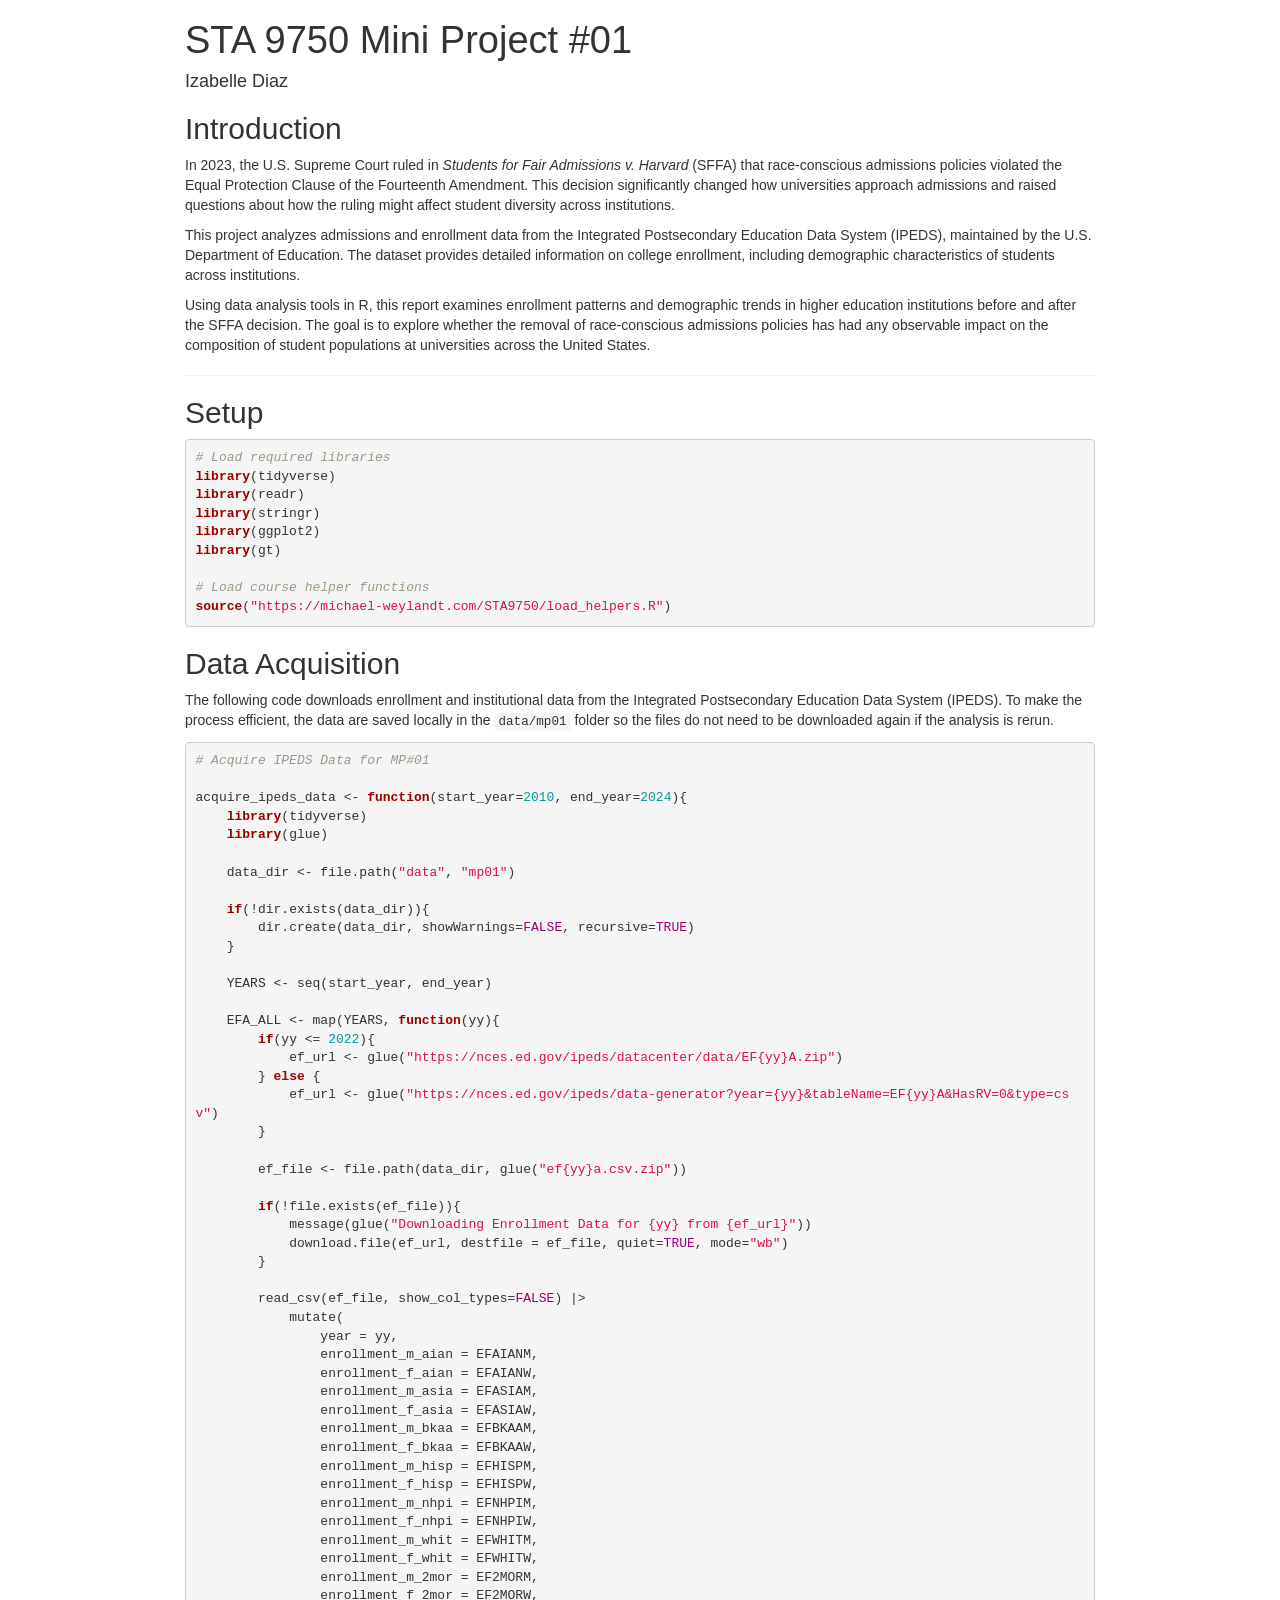
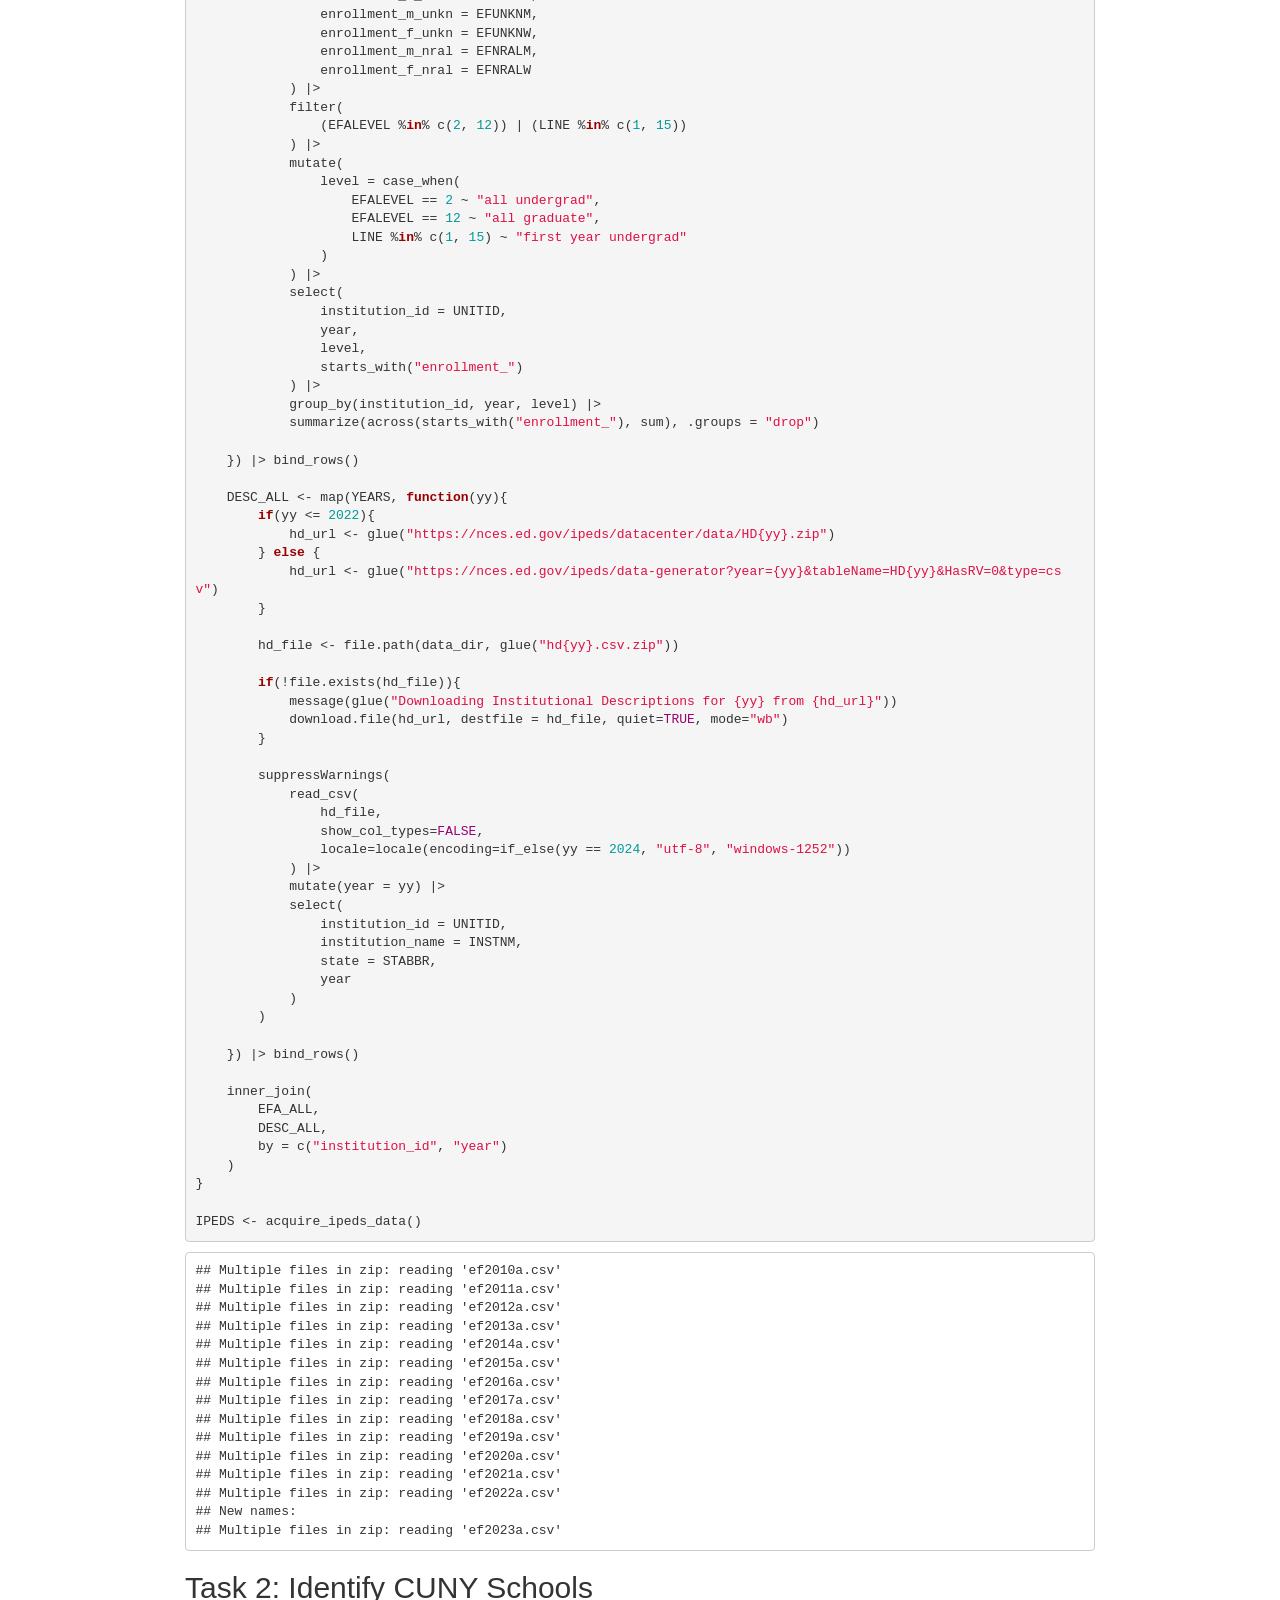
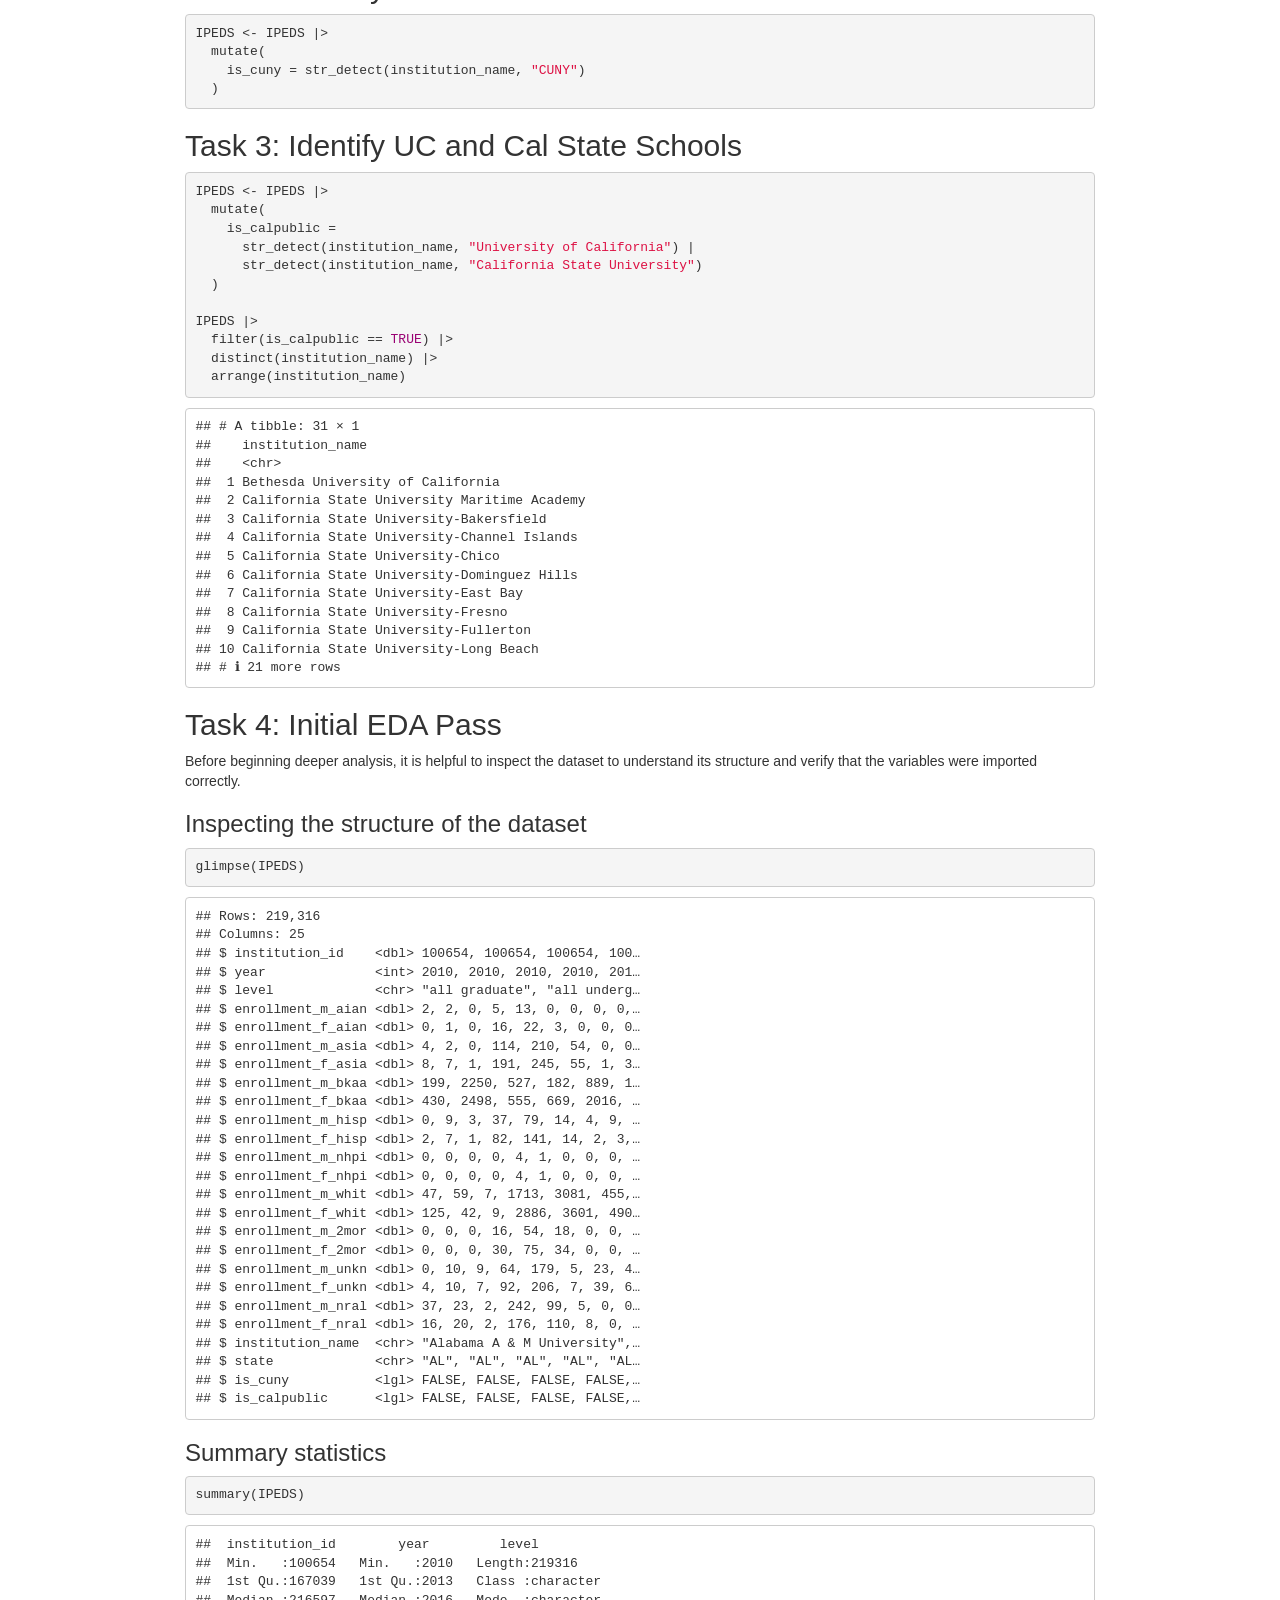
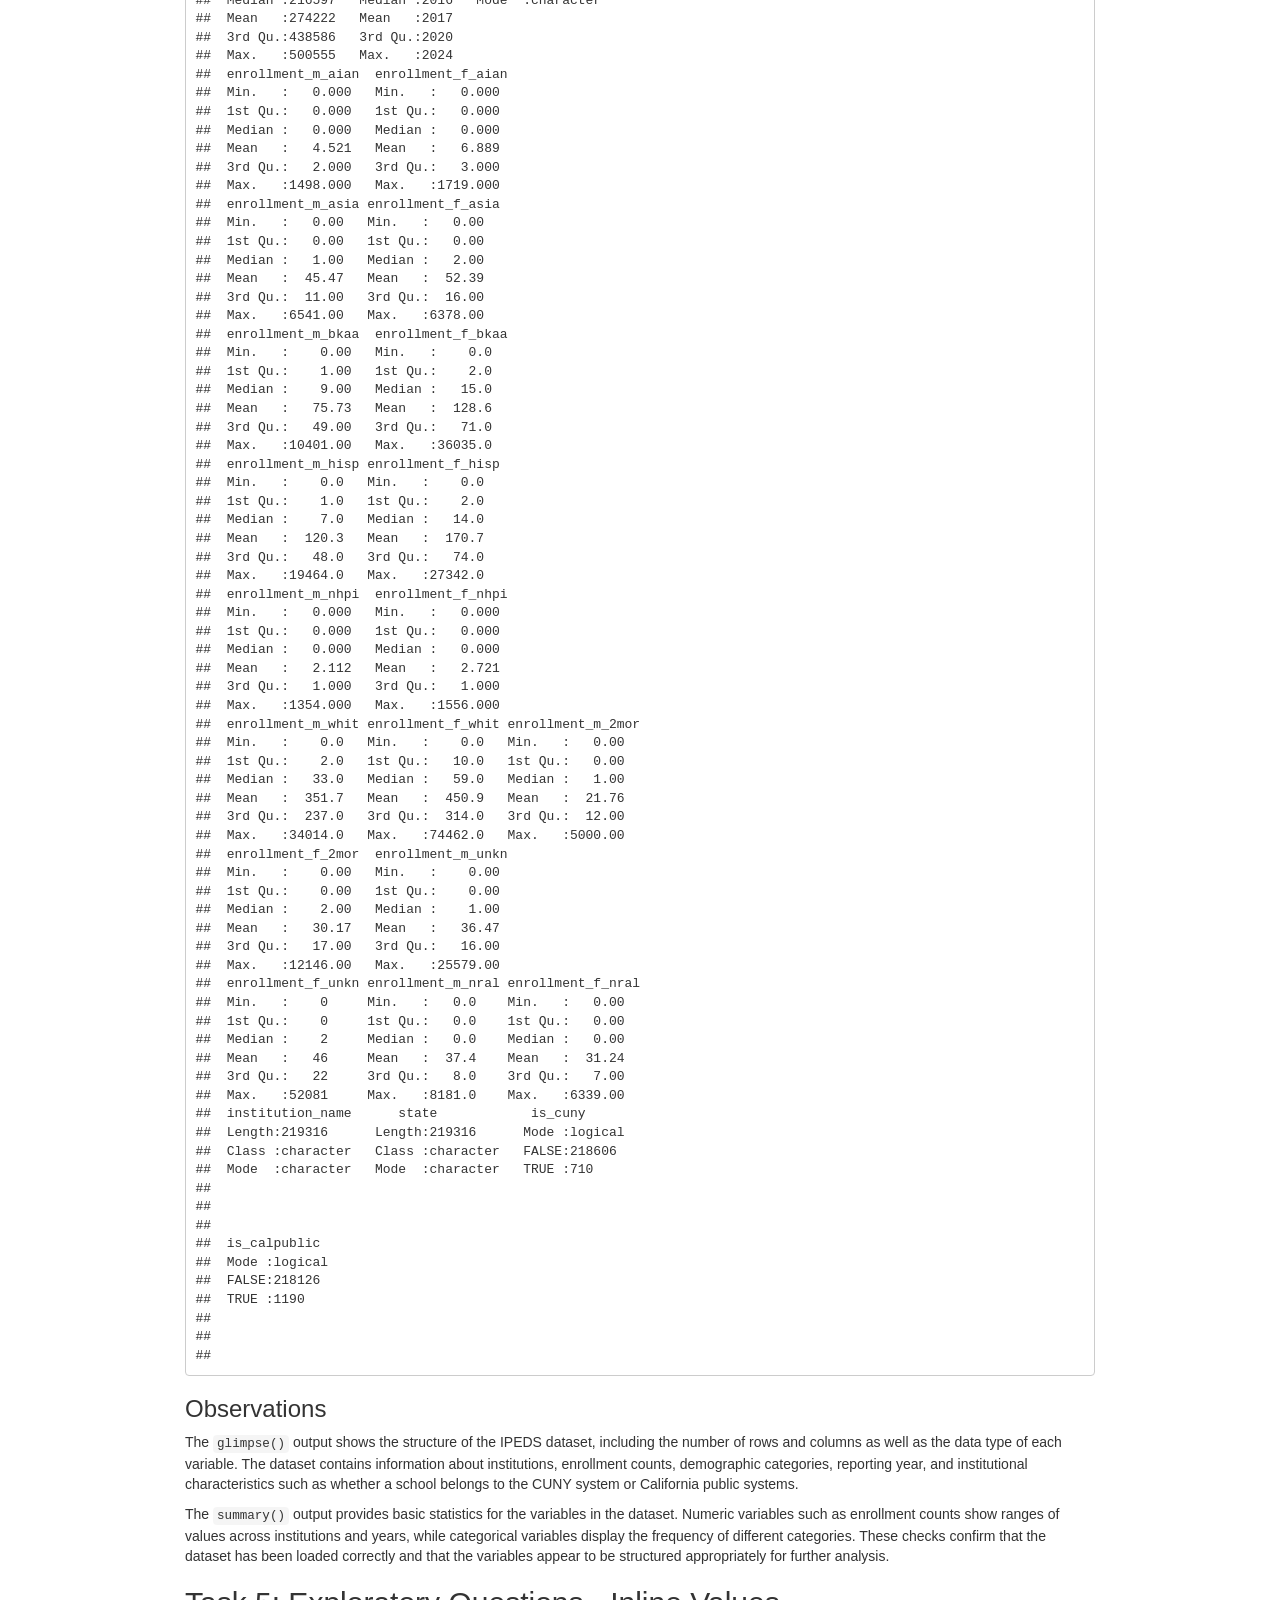
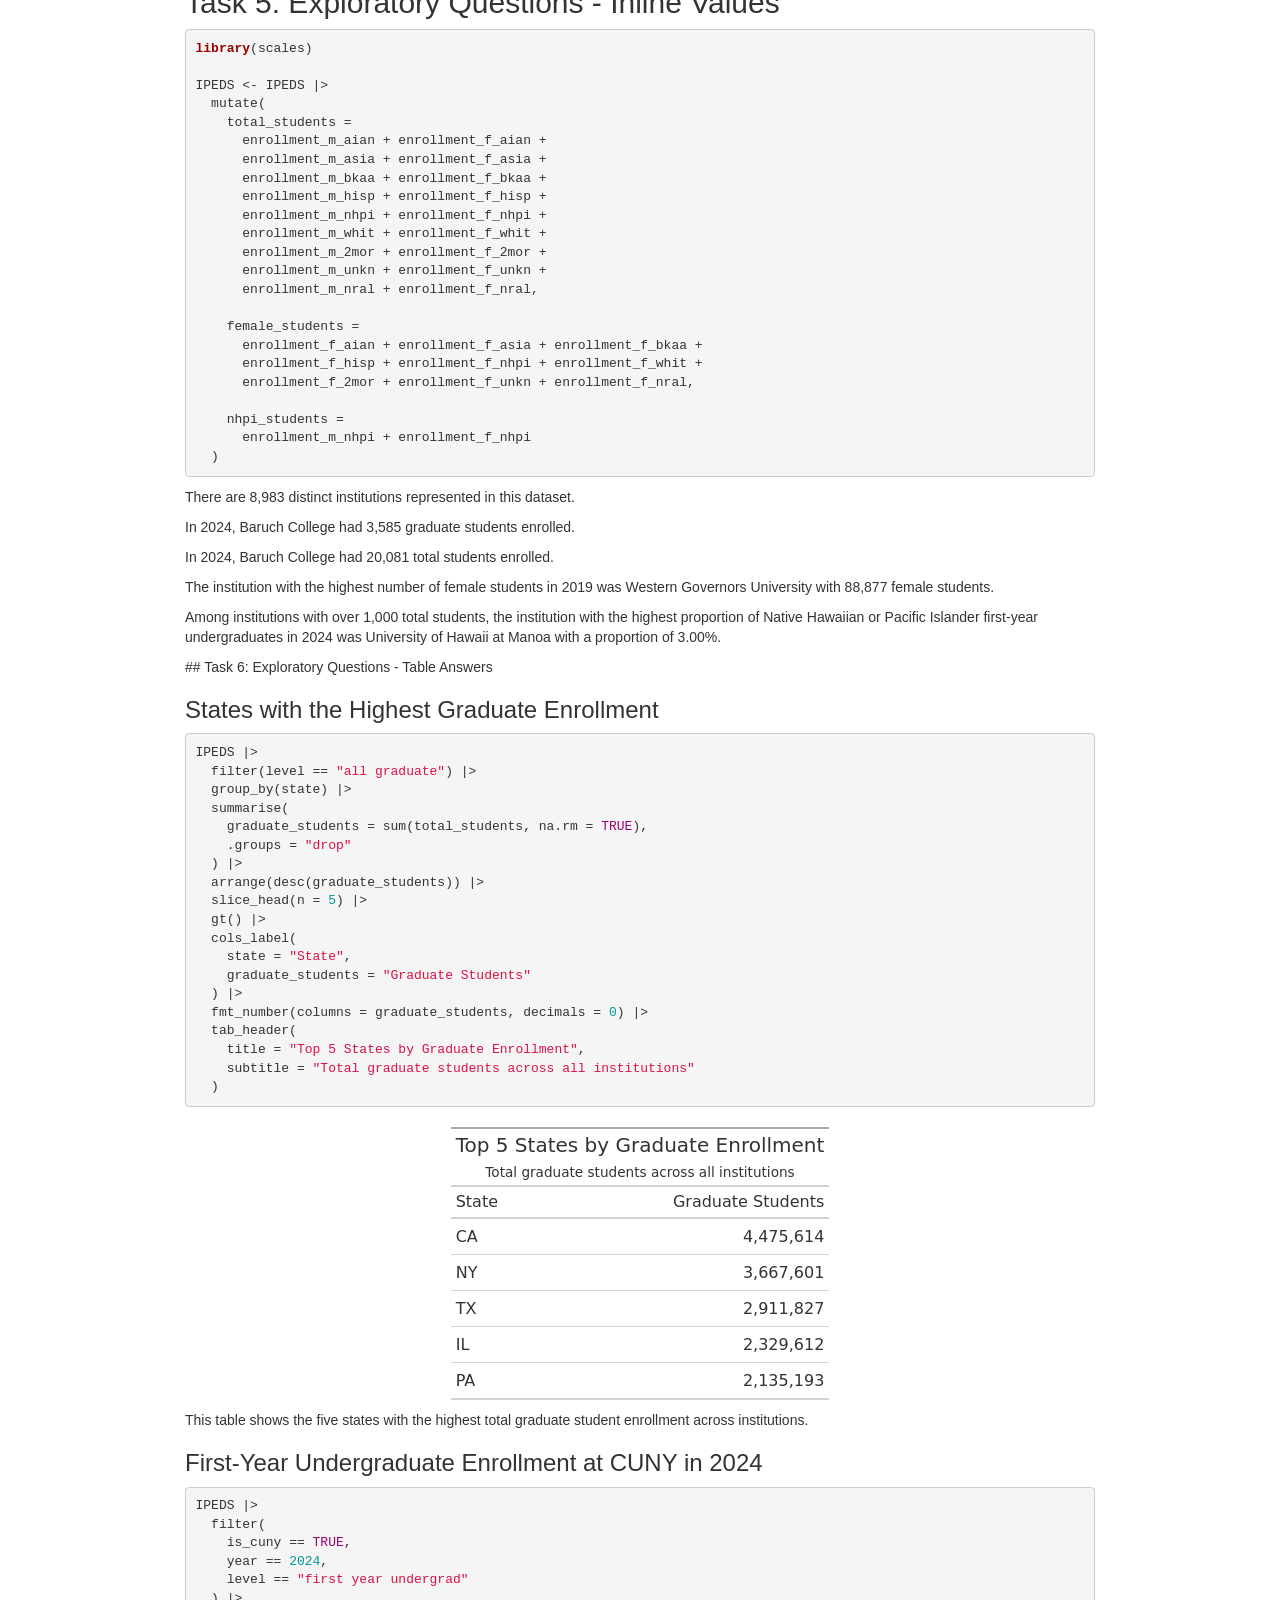
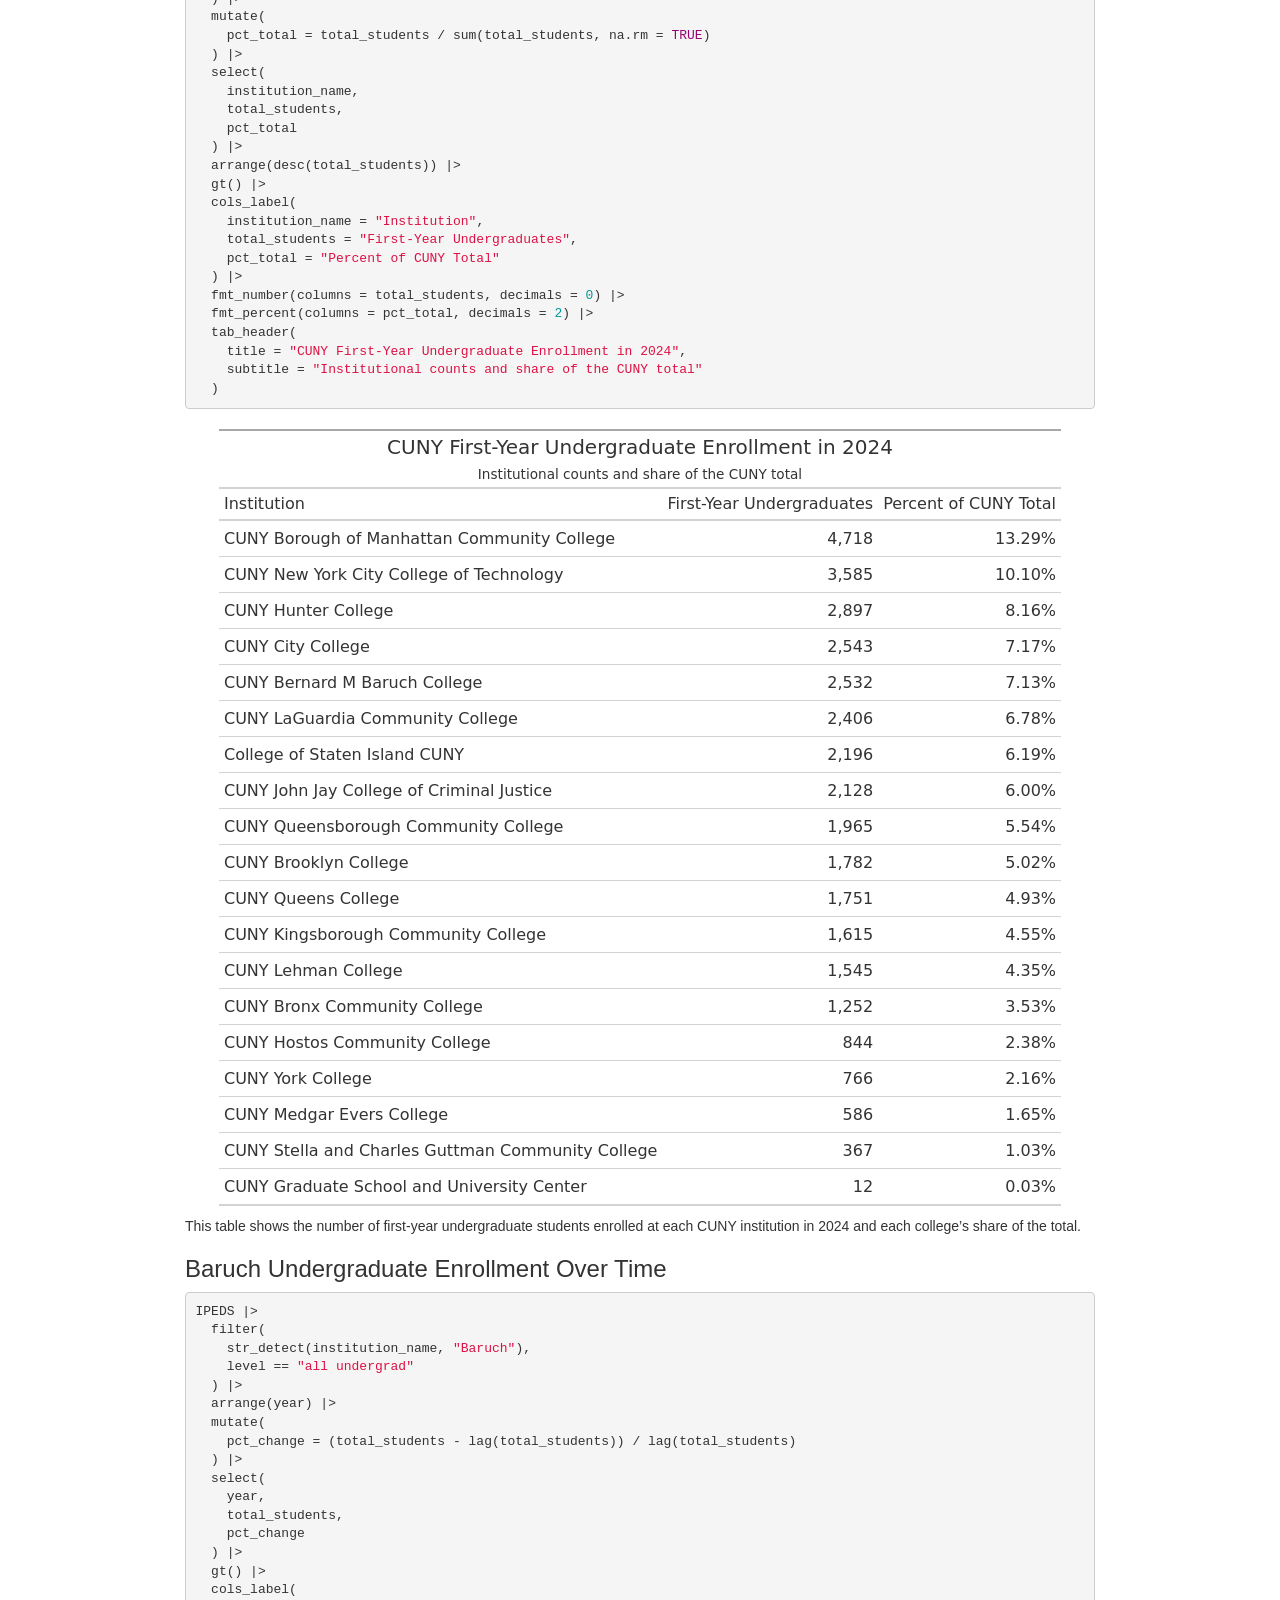
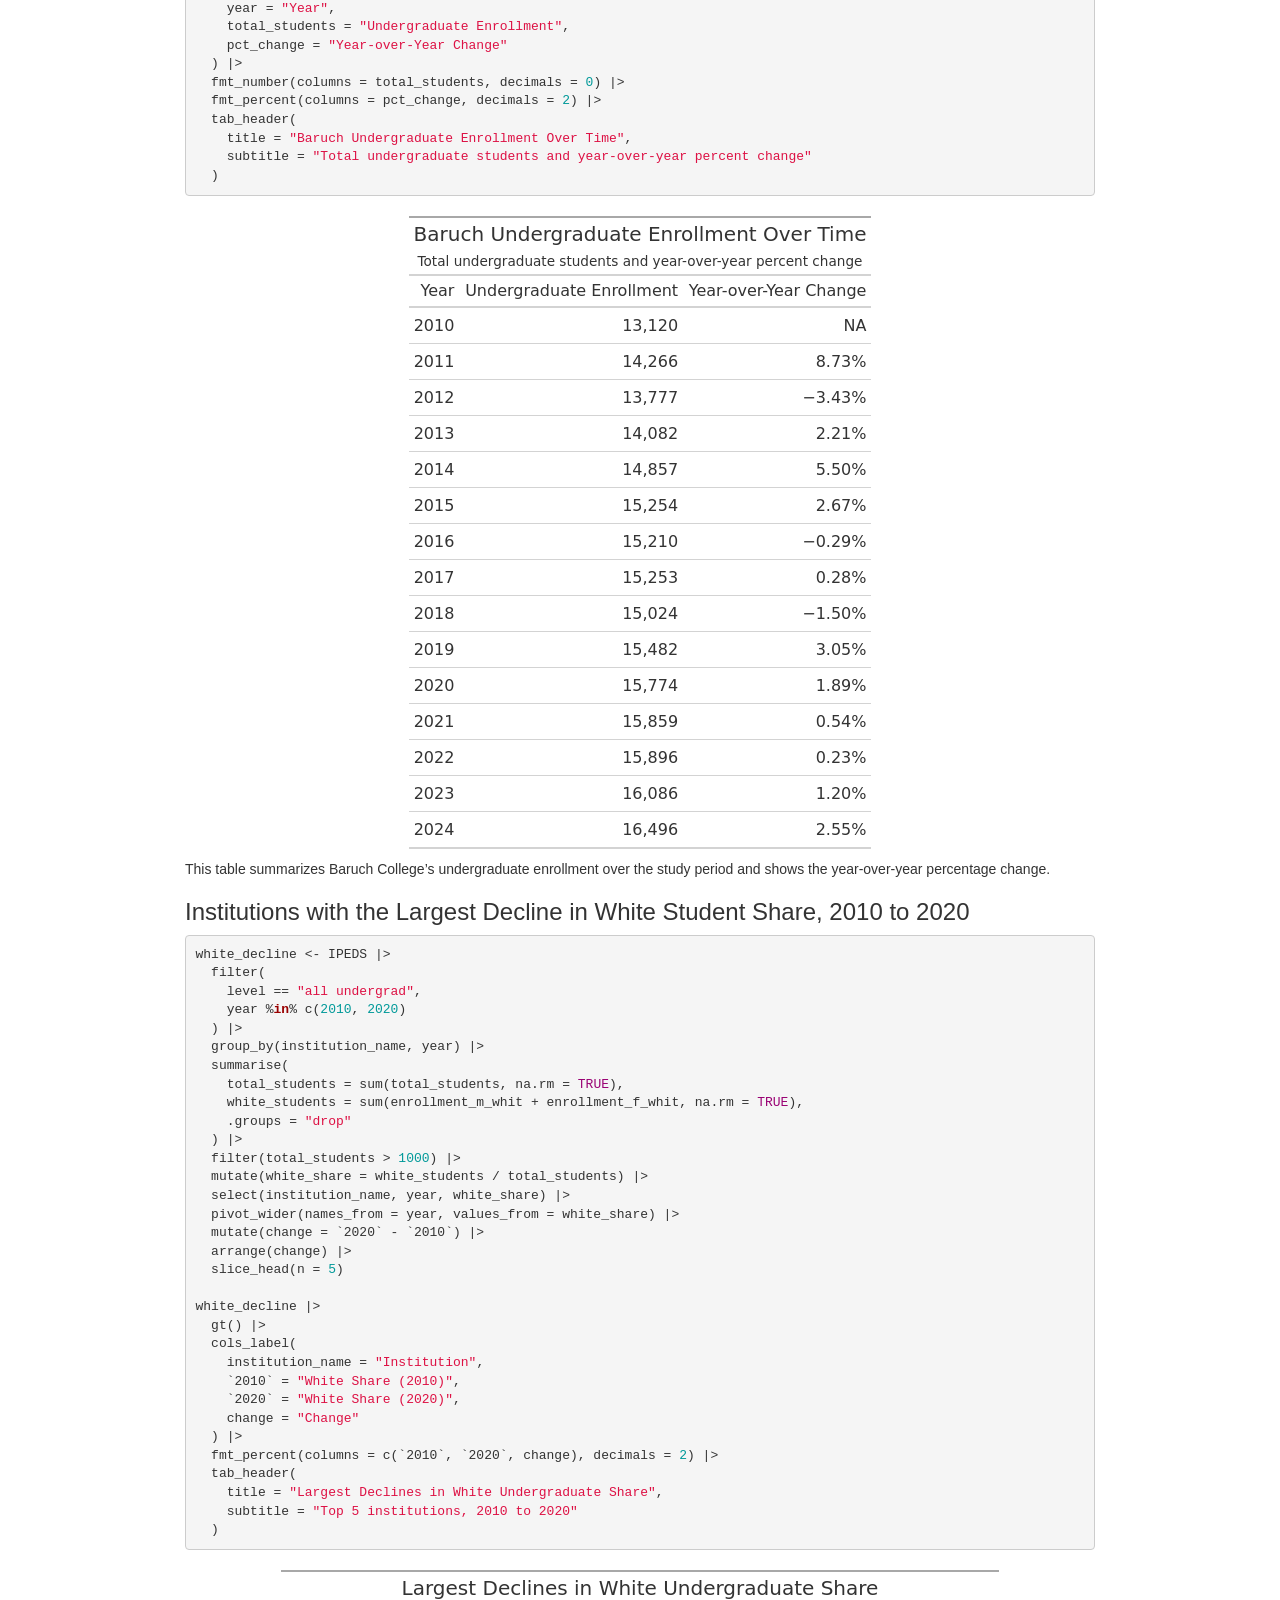
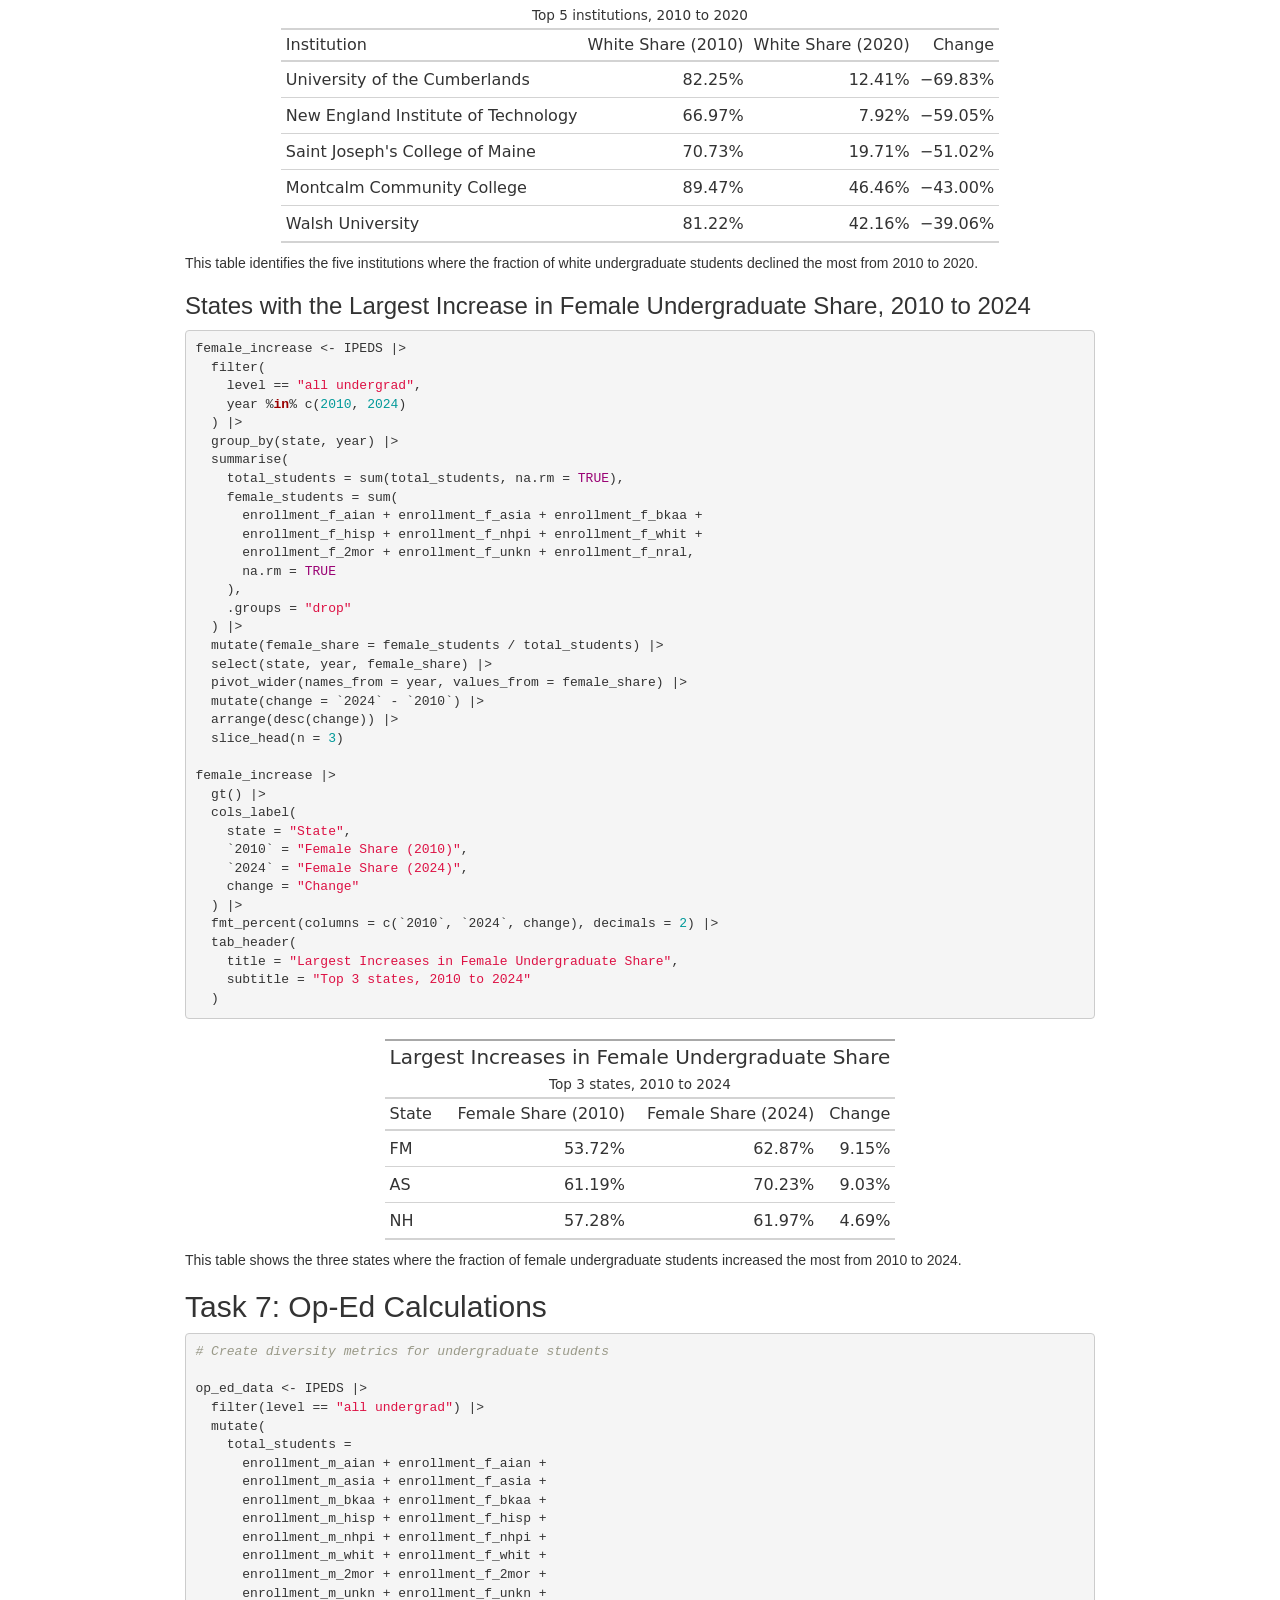
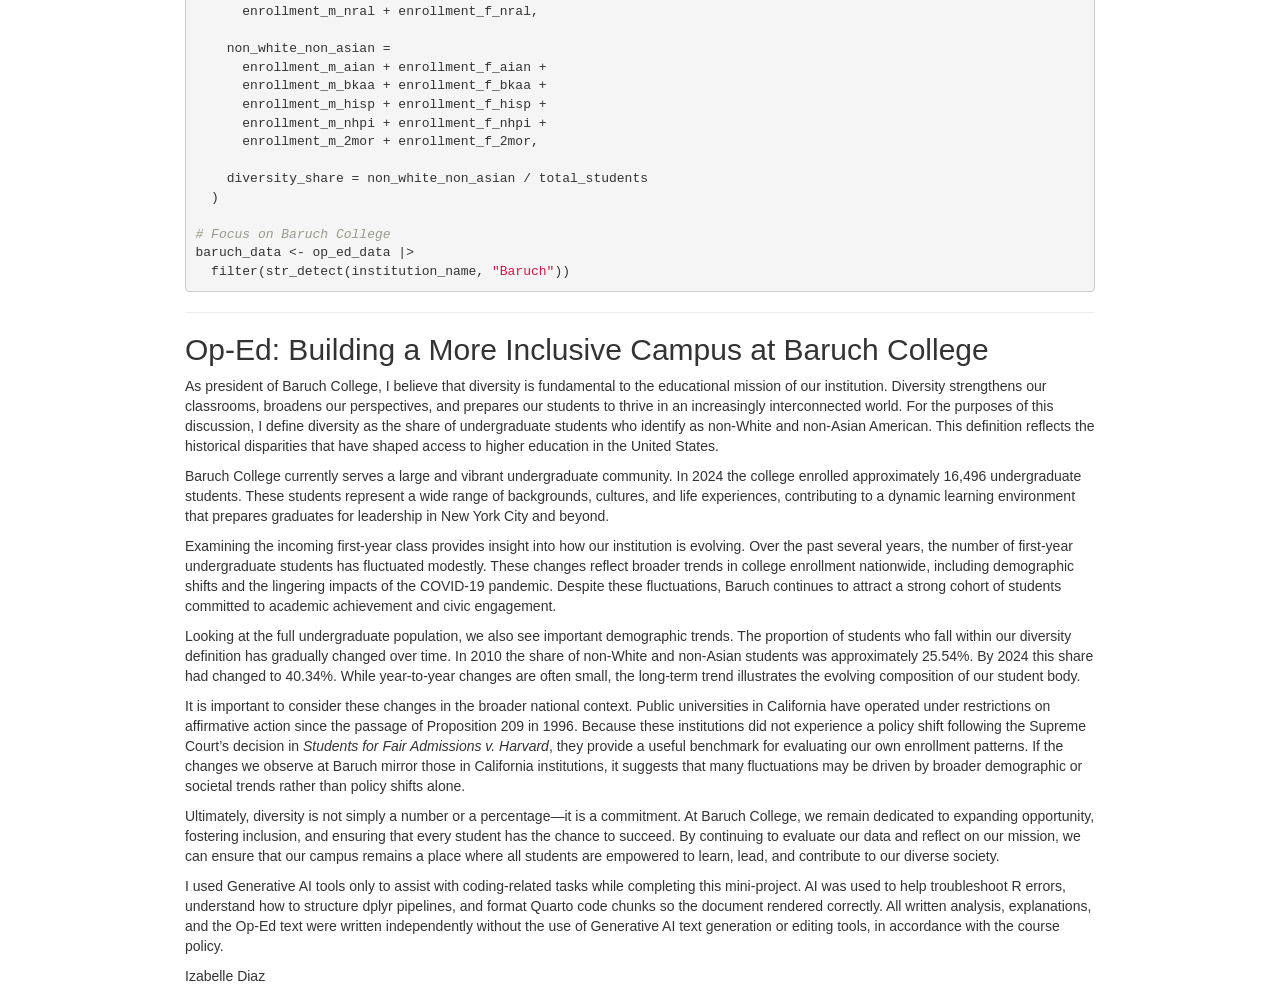
==== mp01.html @ 5a26ca58 "Fix AI Usage Statement callout" ====
<!DOCTYPE html>

<html>

<head>

<meta charset="utf-8" />
<meta name="generator" content="pandoc" />
<meta http-equiv="X-UA-Compatible" content="IE=EDGE" />


<meta name="author" content="Izabelle Diaz" />


<title>STA 9750 Mini Project #01</title>

<script>// Pandoc 2.9 adds attributes on both header and div. We remove the former (to
// be compatible with the behavior of Pandoc < 2.8).
document.addEventListener('DOMContentLoaded', function(e) {
  var hs = document.querySelectorAll("div.section[class*='level'] > :first-child");
  var i, h, a;
  for (i = 0; i < hs.length; i++) {
    h = hs[i];
    if (!/^h[1-6]$/i.test(h.tagName)) continue;  // it should be a header h1-h6
    a = h.attributes;
    while (a.length > 0) h.removeAttribute(a[0].name);
  }
});
</script>
<script>/*! jQuery v3.6.0 | (c) OpenJS Foundation and other contributors | jquery.org/license */
!function(e,t){"use strict";"object"==typeof module&&"object"==typeof module.exports?module.exports=e.document?t(e,!0):function(e){if(!e.document)throw new Error("jQuery requires a window with a document");return t(e)}:t(e)}("undefined"!=typeof window?window:this,function(C,e){"use strict";var t=[],r=Object.getPrototypeOf,s=t.slice,g=t.flat?function(e){return t.flat.call(e)}:function(e){return t.concat.apply([],e)},u=t.push,i=t.indexOf,n={},o=n.toString,v=n.hasOwnProperty,a=v.toString,l=a.call(Object),y={},m=function(e){return"function"==typeof e&&"number"!=typeof e.nodeType&&"function"!=typeof e.item},x=function(e){return null!=e&&e===e.window},E=C.document,c={type:!0,src:!0,nonce:!0,noModule:!0};function b(e,t,n){var r,i,o=(n=n||E).createElement("script");if(o.text=e,t)for(r in c)(i=t[r]||t.getAttribute&&t.getAttribute(r))&&o.setAttribute(r,i);n.head.appendChild(o).parentNode.removeChild(o)}function w(e){return null==e?e+"":"object"==typeof e||"function"==typeof e?n[o.call(e)]||"object":typeof e}var f="3.6.0",S=function(e,t){return new S.fn.init(e,t)};function p(e){var t=!!e&&"length"in e&&e.length,n=w(e);return!m(e)&&!x(e)&&("array"===n||0===t||"number"==typeof t&&0<t&&t-1 in e)}S.fn=S.prototype={jquery:f,constructor:S,length:0,toArray:function(){return s.call(this)},get:function(e){return null==e?s.call(this):e<0?this[e+this.length]:this[e]},pushStack:function(e){var t=S.merge(this.constructor(),e);return t.prevObject=this,t},each:function(e){return S.each(this,e)},map:function(n){return this.pushStack(S.map(this,function(e,t){return n.call(e,t,e)}))},slice:function(){return this.pushStack(s.apply(this,arguments))},first:function(){return this.eq(0)},last:function(){return this.eq(-1)},even:function(){return this.pushStack(S.grep(this,function(e,t){return(t+1)%2}))},odd:function(){return this.pushStack(S.grep(this,function(e,t){return t%2}))},eq:function(e){var t=this.length,n=+e+(e<0?t:0);return this.pushStack(0<=n&&n<t?[this[n]]:[])},end:function(){return this.prevObject||this.constructor()},push:u,sort:t.sort,splice:t.splice},S.extend=S.fn.extend=function(){var e,t,n,r,i,o,a=arguments[0]||{},s=1,u=arguments.length,l=!1;for("boolean"==typeof a&&(l=a,a=arguments[s]||{},s++),"object"==typeof a||m(a)||(a={}),s===u&&(a=this,s--);s<u;s++)if(null!=(e=arguments[s]))for(t in e)r=e[t],"__proto__"!==t&&a!==r&&(l&&r&&(S.isPlainObject(r)||(i=Array.isArray(r)))?(n=a[t],o=i&&!Array.isArray(n)?[]:i||S.isPlainObject(n)?n:{},i=!1,a[t]=S.extend(l,o,r)):void 0!==r&&(a[t]=r));return a},S.extend({expando:"jQuery"+(f+Math.random()).replace(/\D/g,""),isReady:!0,error:function(e){throw new Error(e)},noop:function(){},isPlainObject:function(e){var t,n;return!(!e||"[object Object]"!==o.call(e))&&(!(t=r(e))||"function"==typeof(n=v.call(t,"constructor")&&t.constructor)&&a.call(n)===l)},isEmptyObject:function(e){var t;for(t in e)return!1;return!0},globalEval:function(e,t,n){b(e,{nonce:t&&t.nonce},n)},each:function(e,t){var n,r=0;if(p(e)){for(n=e.length;r<n;r++)if(!1===t.call(e[r],r,e[r]))break}else for(r in e)if(!1===t.call(e[r],r,e[r]))break;return e},makeArray:function(e,t){var n=t||[];return null!=e&&(p(Object(e))?S.merge(n,"string"==typeof e?[e]:e):u.call(n,e)),n},inArray:function(e,t,n){return null==t?-1:i.call(t,e,n)},merge:function(e,t){for(var n=+t.length,r=0,i=e.length;r<n;r++)e[i++]=t[r];return e.length=i,e},grep:function(e,t,n){for(var r=[],i=0,o=e.length,a=!n;i<o;i++)!t(e[i],i)!==a&&r.push(e[i]);return r},map:function(e,t,n){var r,i,o=0,a=[];if(p(e))for(r=e.length;o<r;o++)null!=(i=t(e[o],o,n))&&a.push(i);else for(o in e)null!=(i=t(e[o],o,n))&&a.push(i);return g(a)},guid:1,support:y}),"function"==typeof Symbol&&(S.fn[Symbol.iterator]=t[Symbol.iterator]),S.each("Boolean Number String Function Array Date RegExp Object Error Symbol".split(" "),function(e,t){n["[object "+t+"]"]=t.toLowerCase()});var d=function(n){var e,d,b,o,i,h,f,g,w,u,l,T,C,a,E,v,s,c,y,S="sizzle"+1*new Date,p=n.document,k=0,r=0,m=ue(),x=ue(),A=ue(),N=ue(),j=function(e,t){return e===t&&(l=!0),0},D={}.hasOwnProperty,t=[],q=t.pop,L=t.push,H=t.push,O=t.slice,P=function(e,t){for(var n=0,r=e.length;n<r;n++)if(e[n]===t)return n;return-1},R="checked|selected|async|autofocus|autoplay|controls|defer|disabled|hidden|ismap|loop|multiple|open|readonly|required|scoped",M="[\\x20\\t\\r\\n\\f]",I="(?:\\\\[\\da-fA-F]{1,6}"+M+"?|\\\\[^\\r\\n\\f]|[\\w-]|[^\0-\\x7f])+",W="\\["+M+"*("+I+")(?:"+M+"*([*^$|!~]?=)"+M+"*(?:'((?:\\\\.|[^\\\\'])*)'|\"((?:\\\\.|[^\\\\\"])*)\"|("+I+"))|)"+M+"*\\]",F=":("+I+")(?:\\((('((?:\\\\.|[^\\\\'])*)'|\"((?:\\\\.|[^\\\\\"])*)\")|((?:\\\\.|[^\\\\()[\\]]|"+W+")*)|.*)\\)|)",B=new RegExp(M+"+","g"),$=new RegExp("^"+M+"+|((?:^|[^\\\\])(?:\\\\.)*)"+M+"+$","g"),_=new RegExp("^"+M+"*,"+M+"*"),z=new RegExp("^"+M+"*([>+~]|"+M+")"+M+"*"),U=new RegExp(M+"|>"),X=new RegExp(F),V=new RegExp("^"+I+"$"),G={ID:new RegExp("^#("+I+")"),CLASS:new RegExp("^\\.("+I+")"),TAG:new RegExp("^("+I+"|[*])"),ATTR:new RegExp("^"+W),PSEUDO:new RegExp("^"+F),CHILD:new RegExp("^:(only|first|last|nth|nth-last)-(child|of-type)(?:\\("+M+"*(even|odd|(([+-]|)(\\d*)n|)"+M+"*(?:([+-]|)"+M+"*(\\d+)|))"+M+"*\\)|)","i"),bool:new RegExp("^(?:"+R+")$","i"),needsContext:new RegExp("^"+M+"*[>+~]|:(even|odd|eq|gt|lt|nth|first|last)(?:\\("+M+"*((?:-\\d)?\\d*)"+M+"*\\)|)(?=[^-]|$)","i")},Y=/HTML$/i,Q=/^(?:input|select|textarea|button)$/i,J=/^h\d$/i,K=/^[^{]+\{\s*\[native \w/,Z=/^(?:#([\w-]+)|(\w+)|\.([\w-]+))$/,ee=/[+~]/,te=new RegExp("\\\\[\\da-fA-F]{1,6}"+M+"?|\\\\([^\\r\\n\\f])","g"),ne=function(e,t){var n="0x"+e.slice(1)-65536;return t||(n<0?String.fromCharCode(n+65536):String.fromCharCode(n>>10|55296,1023&n|56320))},re=/([\0-\x1f\x7f]|^-?\d)|^-$|[^\0-\x1f\x7f-\uFFFF\w-]/g,ie=function(e,t){return t?"\0"===e?"\ufffd":e.slice(0,-1)+"\\"+e.charCodeAt(e.length-1).toString(16)+" ":"\\"+e},oe=function(){T()},ae=be(function(e){return!0===e.disabled&&"fieldset"===e.nodeName.toLowerCase()},{dir:"parentNode",next:"legend"});try{H.apply(t=O.call(p.childNodes),p.childNodes),t[p.childNodes.length].nodeType}catch(e){H={apply:t.length?function(e,t){L.apply(e,O.call(t))}:function(e,t){var n=e.length,r=0;while(e[n++]=t[r++]);e.length=n-1}}}function se(t,e,n,r){var i,o,a,s,u,l,c,f=e&&e.ownerDocument,p=e?e.nodeType:9;if(n=n||[],"string"!=typeof t||!t||1!==p&&9!==p&&11!==p)return n;if(!r&&(T(e),e=e||C,E)){if(11!==p&&(u=Z.exec(t)))if(i=u[1]){if(9===p){if(!(a=e.getElementById(i)))return n;if(a.id===i)return n.push(a),n}else if(f&&(a=f.getElementById(i))&&y(e,a)&&a.id===i)return n.push(a),n}else{if(u[2])return H.apply(n,e.getElementsByTagName(t)),n;if((i=u[3])&&d.getElementsByClassName&&e.getElementsByClassName)return H.apply(n,e.getElementsByClassName(i)),n}if(d.qsa&&!N[t+" "]&&(!v||!v.test(t))&&(1!==p||"object"!==e.nodeName.toLowerCase())){if(c=t,f=e,1===p&&(U.test(t)||z.test(t))){(f=ee.test(t)&&ye(e.parentNode)||e)===e&&d.scope||((s=e.getAttribute("id"))?s=s.replace(re,ie):e.setAttribute("id",s=S)),o=(l=h(t)).length;while(o--)l[o]=(s?"#"+s:":scope")+" "+xe(l[o]);c=l.join(",")}try{return H.apply(n,f.querySelectorAll(c)),n}catch(e){N(t,!0)}finally{s===S&&e.removeAttribute("id")}}}return g(t.replace($,"$1"),e,n,r)}function ue(){var r=[];return function e(t,n){return r.push(t+" ")>b.cacheLength&&delete e[r.shift()],e[t+" "]=n}}function le(e){return e[S]=!0,e}function ce(e){var t=C.createElement("fieldset");try{return!!e(t)}catch(e){return!1}finally{t.parentNode&&t.parentNode.removeChild(t),t=null}}function fe(e,t){var n=e.split("|"),r=n.length;while(r--)b.attrHandle[n[r]]=t}function pe(e,t){var n=t&&e,r=n&&1===e.nodeType&&1===t.nodeType&&e.sourceIndex-t.sourceIndex;if(r)return r;if(n)while(n=n.nextSibling)if(n===t)return-1;return e?1:-1}function de(t){return function(e){return"input"===e.nodeName.toLowerCase()&&e.type===t}}function he(n){return function(e){var t=e.nodeName.toLowerCase();return("input"===t||"button"===t)&&e.type===n}}function ge(t){return function(e){return"form"in e?e.parentNode&&!1===e.disabled?"label"in e?"label"in e.parentNode?e.parentNode.disabled===t:e.disabled===t:e.isDisabled===t||e.isDisabled!==!t&&ae(e)===t:e.disabled===t:"label"in e&&e.disabled===t}}function ve(a){return le(function(o){return o=+o,le(function(e,t){var n,r=a([],e.length,o),i=r.length;while(i--)e[n=r[i]]&&(e[n]=!(t[n]=e[n]))})})}function ye(e){return e&&"undefined"!=typeof e.getElementsByTagName&&e}for(e in d=se.support={},i=se.isXML=function(e){var t=e&&e.namespaceURI,n=e&&(e.ownerDocument||e).documentElement;return!Y.test(t||n&&n.nodeName||"HTML")},T=se.setDocument=function(e){var t,n,r=e?e.ownerDocument||e:p;return r!=C&&9===r.nodeType&&r.documentElement&&(a=(C=r).documentElement,E=!i(C),p!=C&&(n=C.defaultView)&&n.top!==n&&(n.addEventListener?n.addEventListener("unload",oe,!1):n.attachEvent&&n.attachEvent("onunload",oe)),d.scope=ce(function(e){return a.appendChild(e).appendChild(C.createElement("div")),"undefined"!=typeof e.querySelectorAll&&!e.querySelectorAll(":scope fieldset div").length}),d.attributes=ce(function(e){return e.className="i",!e.getAttribute("className")}),d.getElementsByTagName=ce(function(e){return e.appendChild(C.createComment("")),!e.getElementsByTagName("*").length}),d.getElementsByClassName=K.test(C.getElementsByClassName),d.getById=ce(function(e){return a.appendChild(e).id=S,!C.getElementsByName||!C.getElementsByName(S).length}),d.getById?(b.filter.ID=function(e){var t=e.replace(te,ne);return function(e){return e.getAttribute("id")===t}},b.find.ID=function(e,t){if("undefined"!=typeof t.getElementById&&E){var n=t.getElementById(e);return n?[n]:[]}}):(b.filter.ID=function(e){var n=e.replace(te,ne);return function(e){var t="undefined"!=typeof e.getAttributeNode&&e.getAttributeNode("id");return t&&t.value===n}},b.find.ID=function(e,t){if("undefined"!=typeof t.getElementById&&E){var n,r,i,o=t.getElementById(e);if(o){if((n=o.getAttributeNode("id"))&&n.value===e)return[o];i=t.getElementsByName(e),r=0;while(o=i[r++])if((n=o.getAttributeNode("id"))&&n.value===e)return[o]}return[]}}),b.find.TAG=d.getElementsByTagName?function(e,t){return"undefined"!=typeof t.getElementsByTagName?t.getElementsByTagName(e):d.qsa?t.querySelectorAll(e):void 0}:function(e,t){var n,r=[],i=0,o=t.getElementsByTagName(e);if("*"===e){while(n=o[i++])1===n.nodeType&&r.push(n);return r}return o},b.find.CLASS=d.getElementsByClassName&&function(e,t){if("undefined"!=typeof t.getElementsByClassName&&E)return t.getElementsByClassName(e)},s=[],v=[],(d.qsa=K.test(C.querySelectorAll))&&(ce(function(e){var t;a.appendChild(e).innerHTML="<a id='"+S+"'></a><select id='"+S+"-\r\\' msallowcapture=''><option selected=''></option></select>",e.querySelectorAll("[msallowcapture^='']").length&&v.push("[*^$]="+M+"*(?:''|\"\")"),e.querySelectorAll("[selected]").length||v.push("\\["+M+"*(?:value|"+R+")"),e.querySelectorAll("[id~="+S+"-]").length||v.push("~="),(t=C.createElement("input")).setAttribute("name",""),e.appendChild(t),e.querySelectorAll("[name='']").length||v.push("\\["+M+"*name"+M+"*="+M+"*(?:''|\"\")"),e.querySelectorAll(":checked").length||v.push(":checked"),e.querySelectorAll("a#"+S+"+*").length||v.push(".#.+[+~]"),e.querySelectorAll("\\\f"),v.push("[\\r\\n\\f]")}),ce(function(e){e.innerHTML="<a href='' disabled='disabled'></a><select disabled='disabled'><option/></select>";var t=C.createElement("input");t.setAttribute("type","hidden"),e.appendChild(t).setAttribute("name","D"),e.querySelectorAll("[name=d]").length&&v.push("name"+M+"*[*^$|!~]?="),2!==e.querySelectorAll(":enabled").length&&v.push(":enabled",":disabled"),a.appendChild(e).disabled=!0,2!==e.querySelectorAll(":disabled").length&&v.push(":enabled",":disabled"),e.querySelectorAll("*,:x"),v.push(",.*:")})),(d.matchesSelector=K.test(c=a.matches||a.webkitMatchesSelector||a.mozMatchesSelector||a.oMatchesSelector||a.msMatchesSelector))&&ce(function(e){d.disconnectedMatch=c.call(e,"*"),c.call(e,"[s!='']:x"),s.push("!=",F)}),v=v.length&&new RegExp(v.join("|")),s=s.length&&new RegExp(s.join("|")),t=K.test(a.compareDocumentPosition),y=t||K.test(a.contains)?function(e,t){var n=9===e.nodeType?e.documentElement:e,r=t&&t.parentNode;return e===r||!(!r||1!==r.nodeType||!(n.contains?n.contains(r):e.compareDocumentPosition&&16&e.compareDocumentPosition(r)))}:function(e,t){if(t)while(t=t.parentNode)if(t===e)return!0;return!1},j=t?function(e,t){if(e===t)return l=!0,0;var n=!e.compareDocumentPosition-!t.compareDocumentPosition;return n||(1&(n=(e.ownerDocument||e)==(t.ownerDocument||t)?e.compareDocumentPosition(t):1)||!d.sortDetached&&t.compareDocumentPosition(e)===n?e==C||e.ownerDocument==p&&y(p,e)?-1:t==C||t.ownerDocument==p&&y(p,t)?1:u?P(u,e)-P(u,t):0:4&n?-1:1)}:function(e,t){if(e===t)return l=!0,0;var n,r=0,i=e.parentNode,o=t.parentNode,a=[e],s=[t];if(!i||!o)return e==C?-1:t==C?1:i?-1:o?1:u?P(u,e)-P(u,t):0;if(i===o)return pe(e,t);n=e;while(n=n.parentNode)a.unshift(n);n=t;while(n=n.parentNode)s.unshift(n);while(a[r]===s[r])r++;return r?pe(a[r],s[r]):a[r]==p?-1:s[r]==p?1:0}),C},se.matches=function(e,t){return se(e,null,null,t)},se.matchesSelector=function(e,t){if(T(e),d.matchesSelector&&E&&!N[t+" "]&&(!s||!s.test(t))&&(!v||!v.test(t)))try{var n=c.call(e,t);if(n||d.disconnectedMatch||e.document&&11!==e.document.nodeType)return n}catch(e){N(t,!0)}return 0<se(t,C,null,[e]).length},se.contains=function(e,t){return(e.ownerDocument||e)!=C&&T(e),y(e,t)},se.attr=function(e,t){(e.ownerDocument||e)!=C&&T(e);var n=b.attrHandle[t.toLowerCase()],r=n&&D.call(b.attrHandle,t.toLowerCase())?n(e,t,!E):void 0;return void 0!==r?r:d.attributes||!E?e.getAttribute(t):(r=e.getAttributeNode(t))&&r.specified?r.value:null},se.escape=function(e){return(e+"").replace(re,ie)},se.error=function(e){throw new Error("Syntax error, unrecognized expression: "+e)},se.uniqueSort=function(e){var t,n=[],r=0,i=0;if(l=!d.detectDuplicates,u=!d.sortStable&&e.slice(0),e.sort(j),l){while(t=e[i++])t===e[i]&&(r=n.push(i));while(r--)e.splice(n[r],1)}return u=null,e},o=se.getText=function(e){var t,n="",r=0,i=e.nodeType;if(i){if(1===i||9===i||11===i){if("string"==typeof e.textContent)return e.textContent;for(e=e.firstChild;e;e=e.nextSibling)n+=o(e)}else if(3===i||4===i)return e.nodeValue}else while(t=e[r++])n+=o(t);return n},(b=se.selectors={cacheLength:50,createPseudo:le,match:G,attrHandle:{},find:{},relative:{">":{dir:"parentNode",first:!0}," ":{dir:"parentNode"},"+":{dir:"previousSibling",first:!0},"~":{dir:"previousSibling"}},preFilter:{ATTR:function(e){return e[1]=e[1].replace(te,ne),e[3]=(e[3]||e[4]||e[5]||"").replace(te,ne),"~="===e[2]&&(e[3]=" "+e[3]+" "),e.slice(0,4)},CHILD:function(e){return e[1]=e[1].toLowerCase(),"nth"===e[1].slice(0,3)?(e[3]||se.error(e[0]),e[4]=+(e[4]?e[5]+(e[6]||1):2*("even"===e[3]||"odd"===e[3])),e[5]=+(e[7]+e[8]||"odd"===e[3])):e[3]&&se.error(e[0]),e},PSEUDO:function(e){var t,n=!e[6]&&e[2];return G.CHILD.test(e[0])?null:(e[3]?e[2]=e[4]||e[5]||"":n&&X.test(n)&&(t=h(n,!0))&&(t=n.indexOf(")",n.length-t)-n.length)&&(e[0]=e[0].slice(0,t),e[2]=n.slice(0,t)),e.slice(0,3))}},filter:{TAG:function(e){var t=e.replace(te,ne).toLowerCase();return"*"===e?function(){return!0}:function(e){return e.nodeName&&e.nodeName.toLowerCase()===t}},CLASS:function(e){var t=m[e+" "];return t||(t=new RegExp("(^|"+M+")"+e+"("+M+"|$)"))&&m(e,function(e){return t.test("string"==typeof e.className&&e.className||"undefined"!=typeof e.getAttribute&&e.getAttribute("class")||"")})},ATTR:function(n,r,i){return function(e){var t=se.attr(e,n);return null==t?"!="===r:!r||(t+="","="===r?t===i:"!="===r?t!==i:"^="===r?i&&0===t.indexOf(i):"*="===r?i&&-1<t.indexOf(i):"$="===r?i&&t.slice(-i.length)===i:"~="===r?-1<(" "+t.replace(B," ")+" ").indexOf(i):"|="===r&&(t===i||t.slice(0,i.length+1)===i+"-"))}},CHILD:function(h,e,t,g,v){var y="nth"!==h.slice(0,3),m="last"!==h.slice(-4),x="of-type"===e;return 1===g&&0===v?function(e){return!!e.parentNode}:function(e,t,n){var r,i,o,a,s,u,l=y!==m?"nextSibling":"previousSibling",c=e.parentNode,f=x&&e.nodeName.toLowerCase(),p=!n&&!x,d=!1;if(c){if(y){while(l){a=e;while(a=a[l])if(x?a.nodeName.toLowerCase()===f:1===a.nodeType)return!1;u=l="only"===h&&!u&&"nextSibling"}return!0}if(u=[m?c.firstChild:c.lastChild],m&&p){d=(s=(r=(i=(o=(a=c)[S]||(a[S]={}))[a.uniqueID]||(o[a.uniqueID]={}))[h]||[])[0]===k&&r[1])&&r[2],a=s&&c.childNodes[s];while(a=++s&&a&&a[l]||(d=s=0)||u.pop())if(1===a.nodeType&&++d&&a===e){i[h]=[k,s,d];break}}else if(p&&(d=s=(r=(i=(o=(a=e)[S]||(a[S]={}))[a.uniqueID]||(o[a.uniqueID]={}))[h]||[])[0]===k&&r[1]),!1===d)while(a=++s&&a&&a[l]||(d=s=0)||u.pop())if((x?a.nodeName.toLowerCase()===f:1===a.nodeType)&&++d&&(p&&((i=(o=a[S]||(a[S]={}))[a.uniqueID]||(o[a.uniqueID]={}))[h]=[k,d]),a===e))break;return(d-=v)===g||d%g==0&&0<=d/g}}},PSEUDO:function(e,o){var t,a=b.pseudos[e]||b.setFilters[e.toLowerCase()]||se.error("unsupported pseudo: "+e);return a[S]?a(o):1<a.length?(t=[e,e,"",o],b.setFilters.hasOwnProperty(e.toLowerCase())?le(function(e,t){var n,r=a(e,o),i=r.length;while(i--)e[n=P(e,r[i])]=!(t[n]=r[i])}):function(e){return a(e,0,t)}):a}},pseudos:{not:le(function(e){var r=[],i=[],s=f(e.replace($,"$1"));return s[S]?le(function(e,t,n,r){var i,o=s(e,null,r,[]),a=e.length;while(a--)(i=o[a])&&(e[a]=!(t[a]=i))}):function(e,t,n){return r[0]=e,s(r,null,n,i),r[0]=null,!i.pop()}}),has:le(function(t){return function(e){return 0<se(t,e).length}}),contains:le(function(t){return t=t.replace(te,ne),function(e){return-1<(e.textContent||o(e)).indexOf(t)}}),lang:le(function(n){return V.test(n||"")||se.error("unsupported lang: "+n),n=n.replace(te,ne).toLowerCase(),function(e){var t;do{if(t=E?e.lang:e.getAttribute("xml:lang")||e.getAttribute("lang"))return(t=t.toLowerCase())===n||0===t.indexOf(n+"-")}while((e=e.parentNode)&&1===e.nodeType);return!1}}),target:function(e){var t=n.location&&n.location.hash;return t&&t.slice(1)===e.id},root:function(e){return e===a},focus:function(e){return e===C.activeElement&&(!C.hasFocus||C.hasFocus())&&!!(e.type||e.href||~e.tabIndex)},enabled:ge(!1),disabled:ge(!0),checked:function(e){var t=e.nodeName.toLowerCase();return"input"===t&&!!e.checked||"option"===t&&!!e.selected},selected:function(e){return e.parentNode&&e.parentNode.selectedIndex,!0===e.selected},empty:function(e){for(e=e.firstChild;e;e=e.nextSibling)if(e.nodeType<6)return!1;return!0},parent:function(e){return!b.pseudos.empty(e)},header:function(e){return J.test(e.nodeName)},input:function(e){return Q.test(e.nodeName)},button:function(e){var t=e.nodeName.toLowerCase();return"input"===t&&"button"===e.type||"button"===t},text:function(e){var t;return"input"===e.nodeName.toLowerCase()&&"text"===e.type&&(null==(t=e.getAttribute("type"))||"text"===t.toLowerCase())},first:ve(function(){return[0]}),last:ve(function(e,t){return[t-1]}),eq:ve(function(e,t,n){return[n<0?n+t:n]}),even:ve(function(e,t){for(var n=0;n<t;n+=2)e.push(n);return e}),odd:ve(function(e,t){for(var n=1;n<t;n+=2)e.push(n);return e}),lt:ve(function(e,t,n){for(var r=n<0?n+t:t<n?t:n;0<=--r;)e.push(r);return e}),gt:ve(function(e,t,n){for(var r=n<0?n+t:n;++r<t;)e.push(r);return e})}}).pseudos.nth=b.pseudos.eq,{radio:!0,checkbox:!0,file:!0,password:!0,image:!0})b.pseudos[e]=de(e);for(e in{submit:!0,reset:!0})b.pseudos[e]=he(e);function me(){}function xe(e){for(var t=0,n=e.length,r="";t<n;t++)r+=e[t].value;return r}function be(s,e,t){var u=e.dir,l=e.next,c=l||u,f=t&&"parentNode"===c,p=r++;return e.first?function(e,t,n){while(e=e[u])if(1===e.nodeType||f)return s(e,t,n);return!1}:function(e,t,n){var r,i,o,a=[k,p];if(n){while(e=e[u])if((1===e.nodeType||f)&&s(e,t,n))return!0}else while(e=e[u])if(1===e.nodeType||f)if(i=(o=e[S]||(e[S]={}))[e.uniqueID]||(o[e.uniqueID]={}),l&&l===e.nodeName.toLowerCase())e=e[u]||e;else{if((r=i[c])&&r[0]===k&&r[1]===p)return a[2]=r[2];if((i[c]=a)[2]=s(e,t,n))return!0}return!1}}function we(i){return 1<i.length?function(e,t,n){var r=i.length;while(r--)if(!i[r](e,t,n))return!1;return!0}:i[0]}function Te(e,t,n,r,i){for(var o,a=[],s=0,u=e.length,l=null!=t;s<u;s++)(o=e[s])&&(n&&!n(o,r,i)||(a.push(o),l&&t.push(s)));return a}function Ce(d,h,g,v,y,e){return v&&!v[S]&&(v=Ce(v)),y&&!y[S]&&(y=Ce(y,e)),le(function(e,t,n,r){var i,o,a,s=[],u=[],l=t.length,c=e||function(e,t,n){for(var r=0,i=t.length;r<i;r++)se(e,t[r],n);return n}(h||"*",n.nodeType?[n]:n,[]),f=!d||!e&&h?c:Te(c,s,d,n,r),p=g?y||(e?d:l||v)?[]:t:f;if(g&&g(f,p,n,r),v){i=Te(p,u),v(i,[],n,r),o=i.length;while(o--)(a=i[o])&&(p[u[o]]=!(f[u[o]]=a))}if(e){if(y||d){if(y){i=[],o=p.length;while(o--)(a=p[o])&&i.push(f[o]=a);y(null,p=[],i,r)}o=p.length;while(o--)(a=p[o])&&-1<(i=y?P(e,a):s[o])&&(e[i]=!(t[i]=a))}}else p=Te(p===t?p.splice(l,p.length):p),y?y(null,t,p,r):H.apply(t,p)})}function Ee(e){for(var i,t,n,r=e.length,o=b.relative[e[0].type],a=o||b.relative[" "],s=o?1:0,u=be(function(e){return e===i},a,!0),l=be(function(e){return-1<P(i,e)},a,!0),c=[function(e,t,n){var r=!o&&(n||t!==w)||((i=t).nodeType?u(e,t,n):l(e,t,n));return i=null,r}];s<r;s++)if(t=b.relative[e[s].type])c=[be(we(c),t)];else{if((t=b.filter[e[s].type].apply(null,e[s].matches))[S]){for(n=++s;n<r;n++)if(b.relative[e[n].type])break;return Ce(1<s&&we(c),1<s&&xe(e.slice(0,s-1).concat({value:" "===e[s-2].type?"*":""})).replace($,"$1"),t,s<n&&Ee(e.slice(s,n)),n<r&&Ee(e=e.slice(n)),n<r&&xe(e))}c.push(t)}return we(c)}return me.prototype=b.filters=b.pseudos,b.setFilters=new me,h=se.tokenize=function(e,t){var n,r,i,o,a,s,u,l=x[e+" "];if(l)return t?0:l.slice(0);a=e,s=[],u=b.preFilter;while(a){for(o in n&&!(r=_.exec(a))||(r&&(a=a.slice(r[0].length)||a),s.push(i=[])),n=!1,(r=z.exec(a))&&(n=r.shift(),i.push({value:n,type:r[0].replace($," ")}),a=a.slice(n.length)),b.filter)!(r=G[o].exec(a))||u[o]&&!(r=u[o](r))||(n=r.shift(),i.push({value:n,type:o,matches:r}),a=a.slice(n.length));if(!n)break}return t?a.length:a?se.error(e):x(e,s).slice(0)},f=se.compile=function(e,t){var n,v,y,m,x,r,i=[],o=[],a=A[e+" "];if(!a){t||(t=h(e)),n=t.length;while(n--)(a=Ee(t[n]))[S]?i.push(a):o.push(a);(a=A(e,(v=o,m=0<(y=i).length,x=0<v.length,r=function(e,t,n,r,i){var o,a,s,u=0,l="0",c=e&&[],f=[],p=w,d=e||x&&b.find.TAG("*",i),h=k+=null==p?1:Math.random()||.1,g=d.length;for(i&&(w=t==C||t||i);l!==g&&null!=(o=d[l]);l++){if(x&&o){a=0,t||o.ownerDocument==C||(T(o),n=!E);while(s=v[a++])if(s(o,t||C,n)){r.push(o);break}i&&(k=h)}m&&((o=!s&&o)&&u--,e&&c.push(o))}if(u+=l,m&&l!==u){a=0;while(s=y[a++])s(c,f,t,n);if(e){if(0<u)while(l--)c[l]||f[l]||(f[l]=q.call(r));f=Te(f)}H.apply(r,f),i&&!e&&0<f.length&&1<u+y.length&&se.uniqueSort(r)}return i&&(k=h,w=p),c},m?le(r):r))).selector=e}return a},g=se.select=function(e,t,n,r){var i,o,a,s,u,l="function"==typeof e&&e,c=!r&&h(e=l.selector||e);if(n=n||[],1===c.length){if(2<(o=c[0]=c[0].slice(0)).length&&"ID"===(a=o[0]).type&&9===t.nodeType&&E&&b.relative[o[1].type]){if(!(t=(b.find.ID(a.matches[0].replace(te,ne),t)||[])[0]))return n;l&&(t=t.parentNode),e=e.slice(o.shift().value.length)}i=G.needsContext.test(e)?0:o.length;while(i--){if(a=o[i],b.relative[s=a.type])break;if((u=b.find[s])&&(r=u(a.matches[0].replace(te,ne),ee.test(o[0].type)&&ye(t.parentNode)||t))){if(o.splice(i,1),!(e=r.length&&xe(o)))return H.apply(n,r),n;break}}}return(l||f(e,c))(r,t,!E,n,!t||ee.test(e)&&ye(t.parentNode)||t),n},d.sortStable=S.split("").sort(j).join("")===S,d.detectDuplicates=!!l,T(),d.sortDetached=ce(function(e){return 1&e.compareDocumentPosition(C.createElement("fieldset"))}),ce(function(e){return e.innerHTML="<a href='#'></a>","#"===e.firstChild.getAttribute("href")})||fe("type|href|height|width",function(e,t,n){if(!n)return e.getAttribute(t,"type"===t.toLowerCase()?1:2)}),d.attributes&&ce(function(e){return e.innerHTML="<input/>",e.firstChild.setAttribute("value",""),""===e.firstChild.getAttribute("value")})||fe("value",function(e,t,n){if(!n&&"input"===e.nodeName.toLowerCase())return e.defaultValue}),ce(function(e){return null==e.getAttribute("disabled")})||fe(R,function(e,t,n){var r;if(!n)return!0===e[t]?t.toLowerCase():(r=e.getAttributeNode(t))&&r.specified?r.value:null}),se}(C);S.find=d,S.expr=d.selectors,S.expr[":"]=S.expr.pseudos,S.uniqueSort=S.unique=d.uniqueSort,S.text=d.getText,S.isXMLDoc=d.isXML,S.contains=d.contains,S.escapeSelector=d.escape;var h=function(e,t,n){var r=[],i=void 0!==n;while((e=e[t])&&9!==e.nodeType)if(1===e.nodeType){if(i&&S(e).is(n))break;r.push(e)}return r},T=function(e,t){for(var n=[];e;e=e.nextSibling)1===e.nodeType&&e!==t&&n.push(e);return n},k=S.expr.match.needsContext;function A(e,t){return e.nodeName&&e.nodeName.toLowerCase()===t.toLowerCase()}var N=/^<([a-z][^\/\0>:\x20\t\r\n\f]*)[\x20\t\r\n\f]*\/?>(?:<\/\1>|)$/i;function j(e,n,r){return m(n)?S.grep(e,function(e,t){return!!n.call(e,t,e)!==r}):n.nodeType?S.grep(e,function(e){return e===n!==r}):"string"!=typeof n?S.grep(e,function(e){return-1<i.call(n,e)!==r}):S.filter(n,e,r)}S.filter=function(e,t,n){var r=t[0];return n&&(e=":not("+e+")"),1===t.length&&1===r.nodeType?S.find.matchesSelector(r,e)?[r]:[]:S.find.matches(e,S.grep(t,function(e){return 1===e.nodeType}))},S.fn.extend({find:function(e){var t,n,r=this.length,i=this;if("string"!=typeof e)return this.pushStack(S(e).filter(function(){for(t=0;t<r;t++)if(S.contains(i[t],this))return!0}));for(n=this.pushStack([]),t=0;t<r;t++)S.find(e,i[t],n);return 1<r?S.uniqueSort(n):n},filter:function(e){return this.pushStack(j(this,e||[],!1))},not:function(e){return this.pushStack(j(this,e||[],!0))},is:function(e){return!!j(this,"string"==typeof e&&k.test(e)?S(e):e||[],!1).length}});var D,q=/^(?:\s*(<[\w\W]+>)[^>]*|#([\w-]+))$/;(S.fn.init=function(e,t,n){var r,i;if(!e)return this;if(n=n||D,"string"==typeof e){if(!(r="<"===e[0]&&">"===e[e.length-1]&&3<=e.length?[null,e,null]:q.exec(e))||!r[1]&&t)return!t||t.jquery?(t||n).find(e):this.constructor(t).find(e);if(r[1]){if(t=t instanceof S?t[0]:t,S.merge(this,S.parseHTML(r[1],t&&t.nodeType?t.ownerDocument||t:E,!0)),N.test(r[1])&&S.isPlainObject(t))for(r in t)m(this[r])?this[r](t[r]):this.attr(r,t[r]);return this}return(i=E.getElementById(r[2]))&&(this[0]=i,this.length=1),this}return e.nodeType?(this[0]=e,this.length=1,this):m(e)?void 0!==n.ready?n.ready(e):e(S):S.makeArray(e,this)}).prototype=S.fn,D=S(E);var L=/^(?:parents|prev(?:Until|All))/,H={children:!0,contents:!0,next:!0,prev:!0};function O(e,t){while((e=e[t])&&1!==e.nodeType);return e}S.fn.extend({has:function(e){var t=S(e,this),n=t.length;return this.filter(function(){for(var e=0;e<n;e++)if(S.contains(this,t[e]))return!0})},closest:function(e,t){var n,r=0,i=this.length,o=[],a="string"!=typeof e&&S(e);if(!k.test(e))for(;r<i;r++)for(n=this[r];n&&n!==t;n=n.parentNode)if(n.nodeType<11&&(a?-1<a.index(n):1===n.nodeType&&S.find.matchesSelector(n,e))){o.push(n);break}return this.pushStack(1<o.length?S.uniqueSort(o):o)},index:function(e){return e?"string"==typeof e?i.call(S(e),this[0]):i.call(this,e.jquery?e[0]:e):this[0]&&this[0].parentNode?this.first().prevAll().length:-1},add:function(e,t){return this.pushStack(S.uniqueSort(S.merge(this.get(),S(e,t))))},addBack:function(e){return this.add(null==e?this.prevObject:this.prevObject.filter(e))}}),S.each({parent:function(e){var t=e.parentNode;return t&&11!==t.nodeType?t:null},parents:function(e){return h(e,"parentNode")},parentsUntil:function(e,t,n){return h(e,"parentNode",n)},next:function(e){return O(e,"nextSibling")},prev:function(e){return O(e,"previousSibling")},nextAll:function(e){return h(e,"nextSibling")},prevAll:function(e){return h(e,"previousSibling")},nextUntil:function(e,t,n){return h(e,"nextSibling",n)},prevUntil:function(e,t,n){return h(e,"previousSibling",n)},siblings:function(e){return T((e.parentNode||{}).firstChild,e)},children:function(e){return T(e.firstChild)},contents:function(e){return null!=e.contentDocument&&r(e.contentDocument)?e.contentDocument:(A(e,"template")&&(e=e.content||e),S.merge([],e.childNodes))}},function(r,i){S.fn[r]=function(e,t){var n=S.map(this,i,e);return"Until"!==r.slice(-5)&&(t=e),t&&"string"==typeof t&&(n=S.filter(t,n)),1<this.length&&(H[r]||S.uniqueSort(n),L.test(r)&&n.reverse()),this.pushStack(n)}});var P=/[^\x20\t\r\n\f]+/g;function R(e){return e}function M(e){throw e}function I(e,t,n,r){var i;try{e&&m(i=e.promise)?i.call(e).done(t).fail(n):e&&m(i=e.then)?i.call(e,t,n):t.apply(void 0,[e].slice(r))}catch(e){n.apply(void 0,[e])}}S.Callbacks=function(r){var e,n;r="string"==typeof r?(e=r,n={},S.each(e.match(P)||[],function(e,t){n[t]=!0}),n):S.extend({},r);var i,t,o,a,s=[],u=[],l=-1,c=function(){for(a=a||r.once,o=i=!0;u.length;l=-1){t=u.shift();while(++l<s.length)!1===s[l].apply(t[0],t[1])&&r.stopOnFalse&&(l=s.length,t=!1)}r.memory||(t=!1),i=!1,a&&(s=t?[]:"")},f={add:function(){return s&&(t&&!i&&(l=s.length-1,u.push(t)),function n(e){S.each(e,function(e,t){m(t)?r.unique&&f.has(t)||s.push(t):t&&t.length&&"string"!==w(t)&&n(t)})}(arguments),t&&!i&&c()),this},remove:function(){return S.each(arguments,function(e,t){var n;while(-1<(n=S.inArray(t,s,n)))s.splice(n,1),n<=l&&l--}),this},has:function(e){return e?-1<S.inArray(e,s):0<s.length},empty:function(){return s&&(s=[]),this},disable:function(){return a=u=[],s=t="",this},disabled:function(){return!s},lock:function(){return a=u=[],t||i||(s=t=""),this},locked:function(){return!!a},fireWith:function(e,t){return a||(t=[e,(t=t||[]).slice?t.slice():t],u.push(t),i||c()),this},fire:function(){return f.fireWith(this,arguments),this},fired:function(){return!!o}};return f},S.extend({Deferred:function(e){var o=[["notify","progress",S.Callbacks("memory"),S.Callbacks("memory"),2],["resolve","done",S.Callbacks("once memory"),S.Callbacks("once memory"),0,"resolved"],["reject","fail",S.Callbacks("once memory"),S.Callbacks("once memory"),1,"rejected"]],i="pending",a={state:function(){return i},always:function(){return s.done(arguments).fail(arguments),this},"catch":function(e){return a.then(null,e)},pipe:function(){var i=arguments;return S.Deferred(function(r){S.each(o,function(e,t){var n=m(i[t[4]])&&i[t[4]];s[t[1]](function(){var e=n&&n.apply(this,arguments);e&&m(e.promise)?e.promise().progress(r.notify).done(r.resolve).fail(r.reject):r[t[0]+"With"](this,n?[e]:arguments)})}),i=null}).promise()},then:function(t,n,r){var u=0;function l(i,o,a,s){return function(){var n=this,r=arguments,e=function(){var e,t;if(!(i<u)){if((e=a.apply(n,r))===o.promise())throw new TypeError("Thenable self-resolution");t=e&&("object"==typeof e||"function"==typeof e)&&e.then,m(t)?s?t.call(e,l(u,o,R,s),l(u,o,M,s)):(u++,t.call(e,l(u,o,R,s),l(u,o,M,s),l(u,o,R,o.notifyWith))):(a!==R&&(n=void 0,r=[e]),(s||o.resolveWith)(n,r))}},t=s?e:function(){try{e()}catch(e){S.Deferred.exceptionHook&&S.Deferred.exceptionHook(e,t.stackTrace),u<=i+1&&(a!==M&&(n=void 0,r=[e]),o.rejectWith(n,r))}};i?t():(S.Deferred.getStackHook&&(t.stackTrace=S.Deferred.getStackHook()),C.setTimeout(t))}}return S.Deferred(function(e){o[0][3].add(l(0,e,m(r)?r:R,e.notifyWith)),o[1][3].add(l(0,e,m(t)?t:R)),o[2][3].add(l(0,e,m(n)?n:M))}).promise()},promise:function(e){return null!=e?S.extend(e,a):a}},s={};return S.each(o,function(e,t){var n=t[2],r=t[5];a[t[1]]=n.add,r&&n.add(function(){i=r},o[3-e][2].disable,o[3-e][3].disable,o[0][2].lock,o[0][3].lock),n.add(t[3].fire),s[t[0]]=function(){return s[t[0]+"With"](this===s?void 0:this,arguments),this},s[t[0]+"With"]=n.fireWith}),a.promise(s),e&&e.call(s,s),s},when:function(e){var n=arguments.length,t=n,r=Array(t),i=s.call(arguments),o=S.Deferred(),a=function(t){return function(e){r[t]=this,i[t]=1<arguments.length?s.call(arguments):e,--n||o.resolveWith(r,i)}};if(n<=1&&(I(e,o.done(a(t)).resolve,o.reject,!n),"pending"===o.state()||m(i[t]&&i[t].then)))return o.then();while(t--)I(i[t],a(t),o.reject);return o.promise()}});var W=/^(Eval|Internal|Range|Reference|Syntax|Type|URI)Error$/;S.Deferred.exceptionHook=function(e,t){C.console&&C.console.warn&&e&&W.test(e.name)&&C.console.warn("jQuery.Deferred exception: "+e.message,e.stack,t)},S.readyException=function(e){C.setTimeout(function(){throw e})};var F=S.Deferred();function B(){E.removeEventListener("DOMContentLoaded",B),C.removeEventListener("load",B),S.ready()}S.fn.ready=function(e){return F.then(e)["catch"](function(e){S.readyException(e)}),this},S.extend({isReady:!1,readyWait:1,ready:function(e){(!0===e?--S.readyWait:S.isReady)||(S.isReady=!0)!==e&&0<--S.readyWait||F.resolveWith(E,[S])}}),S.ready.then=F.then,"complete"===E.readyState||"loading"!==E.readyState&&!E.documentElement.doScroll?C.setTimeout(S.ready):(E.addEventListener("DOMContentLoaded",B),C.addEventListener("load",B));var $=function(e,t,n,r,i,o,a){var s=0,u=e.length,l=null==n;if("object"===w(n))for(s in i=!0,n)$(e,t,s,n[s],!0,o,a);else if(void 0!==r&&(i=!0,m(r)||(a=!0),l&&(a?(t.call(e,r),t=null):(l=t,t=function(e,t,n){return l.call(S(e),n)})),t))for(;s<u;s++)t(e[s],n,a?r:r.call(e[s],s,t(e[s],n)));return i?e:l?t.call(e):u?t(e[0],n):o},_=/^-ms-/,z=/-([a-z])/g;function U(e,t){return t.toUpperCase()}function X(e){return e.replace(_,"ms-").replace(z,U)}var V=function(e){return 1===e.nodeType||9===e.nodeType||!+e.nodeType};function G(){this.expando=S.expando+G.uid++}G.uid=1,G.prototype={cache:function(e){var t=e[this.expando];return t||(t={},V(e)&&(e.nodeType?e[this.expando]=t:Object.defineProperty(e,this.expando,{value:t,configurable:!0}))),t},set:function(e,t,n){var r,i=this.cache(e);if("string"==typeof t)i[X(t)]=n;else for(r in t)i[X(r)]=t[r];return i},get:function(e,t){return void 0===t?this.cache(e):e[this.expando]&&e[this.expando][X(t)]},access:function(e,t,n){return void 0===t||t&&"string"==typeof t&&void 0===n?this.get(e,t):(this.set(e,t,n),void 0!==n?n:t)},remove:function(e,t){var n,r=e[this.expando];if(void 0!==r){if(void 0!==t){n=(t=Array.isArray(t)?t.map(X):(t=X(t))in r?[t]:t.match(P)||[]).length;while(n--)delete r[t[n]]}(void 0===t||S.isEmptyObject(r))&&(e.nodeType?e[this.expando]=void 0:delete e[this.expando])}},hasData:function(e){var t=e[this.expando];return void 0!==t&&!S.isEmptyObject(t)}};var Y=new G,Q=new G,J=/^(?:\{[\w\W]*\}|\[[\w\W]*\])$/,K=/[A-Z]/g;function Z(e,t,n){var r,i;if(void 0===n&&1===e.nodeType)if(r="data-"+t.replace(K,"-$&").toLowerCase(),"string"==typeof(n=e.getAttribute(r))){try{n="true"===(i=n)||"false"!==i&&("null"===i?null:i===+i+""?+i:J.test(i)?JSON.parse(i):i)}catch(e){}Q.set(e,t,n)}else n=void 0;return n}S.extend({hasData:function(e){return Q.hasData(e)||Y.hasData(e)},data:function(e,t,n){return Q.access(e,t,n)},removeData:function(e,t){Q.remove(e,t)},_data:function(e,t,n){return Y.access(e,t,n)},_removeData:function(e,t){Y.remove(e,t)}}),S.fn.extend({data:function(n,e){var t,r,i,o=this[0],a=o&&o.attributes;if(void 0===n){if(this.length&&(i=Q.get(o),1===o.nodeType&&!Y.get(o,"hasDataAttrs"))){t=a.length;while(t--)a[t]&&0===(r=a[t].name).indexOf("data-")&&(r=X(r.slice(5)),Z(o,r,i[r]));Y.set(o,"hasDataAttrs",!0)}return i}return"object"==typeof n?this.each(function(){Q.set(this,n)}):$(this,function(e){var t;if(o&&void 0===e)return void 0!==(t=Q.get(o,n))?t:void 0!==(t=Z(o,n))?t:void 0;this.each(function(){Q.set(this,n,e)})},null,e,1<arguments.length,null,!0)},removeData:function(e){return this.each(function(){Q.remove(this,e)})}}),S.extend({queue:function(e,t,n){var r;if(e)return t=(t||"fx")+"queue",r=Y.get(e,t),n&&(!r||Array.isArray(n)?r=Y.access(e,t,S.makeArray(n)):r.push(n)),r||[]},dequeue:function(e,t){t=t||"fx";var n=S.queue(e,t),r=n.length,i=n.shift(),o=S._queueHooks(e,t);"inprogress"===i&&(i=n.shift(),r--),i&&("fx"===t&&n.unshift("inprogress"),delete o.stop,i.call(e,function(){S.dequeue(e,t)},o)),!r&&o&&o.empty.fire()},_queueHooks:function(e,t){var n=t+"queueHooks";return Y.get(e,n)||Y.access(e,n,{empty:S.Callbacks("once memory").add(function(){Y.remove(e,[t+"queue",n])})})}}),S.fn.extend({queue:function(t,n){var e=2;return"string"!=typeof t&&(n=t,t="fx",e--),arguments.length<e?S.queue(this[0],t):void 0===n?this:this.each(function(){var e=S.queue(this,t,n);S._queueHooks(this,t),"fx"===t&&"inprogress"!==e[0]&&S.dequeue(this,t)})},dequeue:function(e){return this.each(function(){S.dequeue(this,e)})},clearQueue:function(e){return this.queue(e||"fx",[])},promise:function(e,t){var n,r=1,i=S.Deferred(),o=this,a=this.length,s=function(){--r||i.resolveWith(o,[o])};"string"!=typeof e&&(t=e,e=void 0),e=e||"fx";while(a--)(n=Y.get(o[a],e+"queueHooks"))&&n.empty&&(r++,n.empty.add(s));return s(),i.promise(t)}});var ee=/[+-]?(?:\d*\.|)\d+(?:[eE][+-]?\d+|)/.source,te=new RegExp("^(?:([+-])=|)("+ee+")([a-z%]*)$","i"),ne=["Top","Right","Bottom","Left"],re=E.documentElement,ie=function(e){return S.contains(e.ownerDocument,e)},oe={composed:!0};re.getRootNode&&(ie=function(e){return S.contains(e.ownerDocument,e)||e.getRootNode(oe)===e.ownerDocument});var ae=function(e,t){return"none"===(e=t||e).style.display||""===e.style.display&&ie(e)&&"none"===S.css(e,"display")};function se(e,t,n,r){var i,o,a=20,s=r?function(){return r.cur()}:function(){return S.css(e,t,"")},u=s(),l=n&&n[3]||(S.cssNumber[t]?"":"px"),c=e.nodeType&&(S.cssNumber[t]||"px"!==l&&+u)&&te.exec(S.css(e,t));if(c&&c[3]!==l){u/=2,l=l||c[3],c=+u||1;while(a--)S.style(e,t,c+l),(1-o)*(1-(o=s()/u||.5))<=0&&(a=0),c/=o;c*=2,S.style(e,t,c+l),n=n||[]}return n&&(c=+c||+u||0,i=n[1]?c+(n[1]+1)*n[2]:+n[2],r&&(r.unit=l,r.start=c,r.end=i)),i}var ue={};function le(e,t){for(var n,r,i,o,a,s,u,l=[],c=0,f=e.length;c<f;c++)(r=e[c]).style&&(n=r.style.display,t?("none"===n&&(l[c]=Y.get(r,"display")||null,l[c]||(r.style.display="")),""===r.style.display&&ae(r)&&(l[c]=(u=a=o=void 0,a=(i=r).ownerDocument,s=i.nodeName,(u=ue[s])||(o=a.body.appendChild(a.createElement(s)),u=S.css(o,"display"),o.parentNode.removeChild(o),"none"===u&&(u="block"),ue[s]=u)))):"none"!==n&&(l[c]="none",Y.set(r,"display",n)));for(c=0;c<f;c++)null!=l[c]&&(e[c].style.display=l[c]);return e}S.fn.extend({show:function(){return le(this,!0)},hide:function(){return le(this)},toggle:function(e){return"boolean"==typeof e?e?this.show():this.hide():this.each(function(){ae(this)?S(this).show():S(this).hide()})}});var ce,fe,pe=/^(?:checkbox|radio)$/i,de=/<([a-z][^\/\0>\x20\t\r\n\f]*)/i,he=/^$|^module$|\/(?:java|ecma)script/i;ce=E.createDocumentFragment().appendChild(E.createElement("div")),(fe=E.createElement("input")).setAttribute("type","radio"),fe.setAttribute("checked","checked"),fe.setAttribute("name","t"),ce.appendChild(fe),y.checkClone=ce.cloneNode(!0).cloneNode(!0).lastChild.checked,ce.innerHTML="<textarea>x</textarea>",y.noCloneChecked=!!ce.cloneNode(!0).lastChild.defaultValue,ce.innerHTML="<option></option>",y.option=!!ce.lastChild;var ge={thead:[1,"<table>","</table>"],col:[2,"<table><colgroup>","</colgroup></table>"],tr:[2,"<table><tbody>","</tbody></table>"],td:[3,"<table><tbody><tr>","</tr></tbody></table>"],_default:[0,"",""]};function ve(e,t){var n;return n="undefined"!=typeof e.getElementsByTagName?e.getElementsByTagName(t||"*"):"undefined"!=typeof e.querySelectorAll?e.querySelectorAll(t||"*"):[],void 0===t||t&&A(e,t)?S.merge([e],n):n}function ye(e,t){for(var n=0,r=e.length;n<r;n++)Y.set(e[n],"globalEval",!t||Y.get(t[n],"globalEval"))}ge.tbody=ge.tfoot=ge.colgroup=ge.caption=ge.thead,ge.th=ge.td,y.option||(ge.optgroup=ge.option=[1,"<select multiple='multiple'>","</select>"]);var me=/<|&#?\w+;/;function xe(e,t,n,r,i){for(var o,a,s,u,l,c,f=t.createDocumentFragment(),p=[],d=0,h=e.length;d<h;d++)if((o=e[d])||0===o)if("object"===w(o))S.merge(p,o.nodeType?[o]:o);else if(me.test(o)){a=a||f.appendChild(t.createElement("div")),s=(de.exec(o)||["",""])[1].toLowerCase(),u=ge[s]||ge._default,a.innerHTML=u[1]+S.htmlPrefilter(o)+u[2],c=u[0];while(c--)a=a.lastChild;S.merge(p,a.childNodes),(a=f.firstChild).textContent=""}else p.push(t.createTextNode(o));f.textContent="",d=0;while(o=p[d++])if(r&&-1<S.inArray(o,r))i&&i.push(o);else if(l=ie(o),a=ve(f.appendChild(o),"script"),l&&ye(a),n){c=0;while(o=a[c++])he.test(o.type||"")&&n.push(o)}return f}var be=/^([^.]*)(?:\.(.+)|)/;function we(){return!0}function Te(){return!1}function Ce(e,t){return e===function(){try{return E.activeElement}catch(e){}}()==("focus"===t)}function Ee(e,t,n,r,i,o){var a,s;if("object"==typeof t){for(s in"string"!=typeof n&&(r=r||n,n=void 0),t)Ee(e,s,n,r,t[s],o);return e}if(null==r&&null==i?(i=n,r=n=void 0):null==i&&("string"==typeof n?(i=r,r=void 0):(i=r,r=n,n=void 0)),!1===i)i=Te;else if(!i)return e;return 1===o&&(a=i,(i=function(e){return S().off(e),a.apply(this,arguments)}).guid=a.guid||(a.guid=S.guid++)),e.each(function(){S.event.add(this,t,i,r,n)})}function Se(e,i,o){o?(Y.set(e,i,!1),S.event.add(e,i,{namespace:!1,handler:function(e){var t,n,r=Y.get(this,i);if(1&e.isTrigger&&this[i]){if(r.length)(S.event.special[i]||{}).delegateType&&e.stopPropagation();else if(r=s.call(arguments),Y.set(this,i,r),t=o(this,i),this[i](),r!==(n=Y.get(this,i))||t?Y.set(this,i,!1):n={},r!==n)return e.stopImmediatePropagation(),e.preventDefault(),n&&n.value}else r.length&&(Y.set(this,i,{value:S.event.trigger(S.extend(r[0],S.Event.prototype),r.slice(1),this)}),e.stopImmediatePropagation())}})):void 0===Y.get(e,i)&&S.event.add(e,i,we)}S.event={global:{},add:function(t,e,n,r,i){var o,a,s,u,l,c,f,p,d,h,g,v=Y.get(t);if(V(t)){n.handler&&(n=(o=n).handler,i=o.selector),i&&S.find.matchesSelector(re,i),n.guid||(n.guid=S.guid++),(u=v.events)||(u=v.events=Object.create(null)),(a=v.handle)||(a=v.handle=function(e){return"undefined"!=typeof S&&S.event.triggered!==e.type?S.event.dispatch.apply(t,arguments):void 0}),l=(e=(e||"").match(P)||[""]).length;while(l--)d=g=(s=be.exec(e[l])||[])[1],h=(s[2]||"").split(".").sort(),d&&(f=S.event.special[d]||{},d=(i?f.delegateType:f.bindType)||d,f=S.event.special[d]||{},c=S.extend({type:d,origType:g,data:r,handler:n,guid:n.guid,selector:i,needsContext:i&&S.expr.match.needsContext.test(i),namespace:h.join(".")},o),(p=u[d])||((p=u[d]=[]).delegateCount=0,f.setup&&!1!==f.setup.call(t,r,h,a)||t.addEventListener&&t.addEventListener(d,a)),f.add&&(f.add.call(t,c),c.handler.guid||(c.handler.guid=n.guid)),i?p.splice(p.delegateCount++,0,c):p.push(c),S.event.global[d]=!0)}},remove:function(e,t,n,r,i){var o,a,s,u,l,c,f,p,d,h,g,v=Y.hasData(e)&&Y.get(e);if(v&&(u=v.events)){l=(t=(t||"").match(P)||[""]).length;while(l--)if(d=g=(s=be.exec(t[l])||[])[1],h=(s[2]||"").split(".").sort(),d){f=S.event.special[d]||{},p=u[d=(r?f.delegateType:f.bindType)||d]||[],s=s[2]&&new RegExp("(^|\\.)"+h.join("\\.(?:.*\\.|)")+"(\\.|$)"),a=o=p.length;while(o--)c=p[o],!i&&g!==c.origType||n&&n.guid!==c.guid||s&&!s.test(c.namespace)||r&&r!==c.selector&&("**"!==r||!c.selector)||(p.splice(o,1),c.selector&&p.delegateCount--,f.remove&&f.remove.call(e,c));a&&!p.length&&(f.teardown&&!1!==f.teardown.call(e,h,v.handle)||S.removeEvent(e,d,v.handle),delete u[d])}else for(d in u)S.event.remove(e,d+t[l],n,r,!0);S.isEmptyObject(u)&&Y.remove(e,"handle events")}},dispatch:function(e){var t,n,r,i,o,a,s=new Array(arguments.length),u=S.event.fix(e),l=(Y.get(this,"events")||Object.create(null))[u.type]||[],c=S.event.special[u.type]||{};for(s[0]=u,t=1;t<arguments.length;t++)s[t]=arguments[t];if(u.delegateTarget=this,!c.preDispatch||!1!==c.preDispatch.call(this,u)){a=S.event.handlers.call(this,u,l),t=0;while((i=a[t++])&&!u.isPropagationStopped()){u.currentTarget=i.elem,n=0;while((o=i.handlers[n++])&&!u.isImmediatePropagationStopped())u.rnamespace&&!1!==o.namespace&&!u.rnamespace.test(o.namespace)||(u.handleObj=o,u.data=o.data,void 0!==(r=((S.event.special[o.origType]||{}).handle||o.handler).apply(i.elem,s))&&!1===(u.result=r)&&(u.preventDefault(),u.stopPropagation()))}return c.postDispatch&&c.postDispatch.call(this,u),u.result}},handlers:function(e,t){var n,r,i,o,a,s=[],u=t.delegateCount,l=e.target;if(u&&l.nodeType&&!("click"===e.type&&1<=e.button))for(;l!==this;l=l.parentNode||this)if(1===l.nodeType&&("click"!==e.type||!0!==l.disabled)){for(o=[],a={},n=0;n<u;n++)void 0===a[i=(r=t[n]).selector+" "]&&(a[i]=r.needsContext?-1<S(i,this).index(l):S.find(i,this,null,[l]).length),a[i]&&o.push(r);o.length&&s.push({elem:l,handlers:o})}return l=this,u<t.length&&s.push({elem:l,handlers:t.slice(u)}),s},addProp:function(t,e){Object.defineProperty(S.Event.prototype,t,{enumerable:!0,configurable:!0,get:m(e)?function(){if(this.originalEvent)return e(this.originalEvent)}:function(){if(this.originalEvent)return this.originalEvent[t]},set:function(e){Object.defineProperty(this,t,{enumerable:!0,configurable:!0,writable:!0,value:e})}})},fix:function(e){return e[S.expando]?e:new S.Event(e)},special:{load:{noBubble:!0},click:{setup:function(e){var t=this||e;return pe.test(t.type)&&t.click&&A(t,"input")&&Se(t,"click",we),!1},trigger:function(e){var t=this||e;return pe.test(t.type)&&t.click&&A(t,"input")&&Se(t,"click"),!0},_default:function(e){var t=e.target;return pe.test(t.type)&&t.click&&A(t,"input")&&Y.get(t,"click")||A(t,"a")}},beforeunload:{postDispatch:function(e){void 0!==e.result&&e.originalEvent&&(e.originalEvent.returnValue=e.result)}}}},S.removeEvent=function(e,t,n){e.removeEventListener&&e.removeEventListener(t,n)},S.Event=function(e,t){if(!(this instanceof S.Event))return new S.Event(e,t);e&&e.type?(this.originalEvent=e,this.type=e.type,this.isDefaultPrevented=e.defaultPrevented||void 0===e.defaultPrevented&&!1===e.returnValue?we:Te,this.target=e.target&&3===e.target.nodeType?e.target.parentNode:e.target,this.currentTarget=e.currentTarget,this.relatedTarget=e.relatedTarget):this.type=e,t&&S.extend(this,t),this.timeStamp=e&&e.timeStamp||Date.now(),this[S.expando]=!0},S.Event.prototype={constructor:S.Event,isDefaultPrevented:Te,isPropagationStopped:Te,isImmediatePropagationStopped:Te,isSimulated:!1,preventDefault:function(){var e=this.originalEvent;this.isDefaultPrevented=we,e&&!this.isSimulated&&e.preventDefault()},stopPropagation:function(){var e=this.originalEvent;this.isPropagationStopped=we,e&&!this.isSimulated&&e.stopPropagation()},stopImmediatePropagation:function(){var e=this.originalEvent;this.isImmediatePropagationStopped=we,e&&!this.isSimulated&&e.stopImmediatePropagation(),this.stopPropagation()}},S.each({altKey:!0,bubbles:!0,cancelable:!0,changedTouches:!0,ctrlKey:!0,detail:!0,eventPhase:!0,metaKey:!0,pageX:!0,pageY:!0,shiftKey:!0,view:!0,"char":!0,code:!0,charCode:!0,key:!0,keyCode:!0,button:!0,buttons:!0,clientX:!0,clientY:!0,offsetX:!0,offsetY:!0,pointerId:!0,pointerType:!0,screenX:!0,screenY:!0,targetTouches:!0,toElement:!0,touches:!0,which:!0},S.event.addProp),S.each({focus:"focusin",blur:"focusout"},function(e,t){S.event.special[e]={setup:function(){return Se(this,e,Ce),!1},trigger:function(){return Se(this,e),!0},_default:function(){return!0},delegateType:t}}),S.each({mouseenter:"mouseover",mouseleave:"mouseout",pointerenter:"pointerover",pointerleave:"pointerout"},function(e,i){S.event.special[e]={delegateType:i,bindType:i,handle:function(e){var t,n=e.relatedTarget,r=e.handleObj;return n&&(n===this||S.contains(this,n))||(e.type=r.origType,t=r.handler.apply(this,arguments),e.type=i),t}}}),S.fn.extend({on:function(e,t,n,r){return Ee(this,e,t,n,r)},one:function(e,t,n,r){return Ee(this,e,t,n,r,1)},off:function(e,t,n){var r,i;if(e&&e.preventDefault&&e.handleObj)return r=e.handleObj,S(e.delegateTarget).off(r.namespace?r.origType+"."+r.namespace:r.origType,r.selector,r.handler),this;if("object"==typeof e){for(i in e)this.off(i,t,e[i]);return this}return!1!==t&&"function"!=typeof t||(n=t,t=void 0),!1===n&&(n=Te),this.each(function(){S.event.remove(this,e,n,t)})}});var ke=/<script|<style|<link/i,Ae=/checked\s*(?:[^=]|=\s*.checked.)/i,Ne=/^\s*<!(?:\[CDATA\[|--)|(?:\]\]|--)>\s*$/g;function je(e,t){return A(e,"table")&&A(11!==t.nodeType?t:t.firstChild,"tr")&&S(e).children("tbody")[0]||e}function De(e){return e.type=(null!==e.getAttribute("type"))+"/"+e.type,e}function qe(e){return"true/"===(e.type||"").slice(0,5)?e.type=e.type.slice(5):e.removeAttribute("type"),e}function Le(e,t){var n,r,i,o,a,s;if(1===t.nodeType){if(Y.hasData(e)&&(s=Y.get(e).events))for(i in Y.remove(t,"handle events"),s)for(n=0,r=s[i].length;n<r;n++)S.event.add(t,i,s[i][n]);Q.hasData(e)&&(o=Q.access(e),a=S.extend({},o),Q.set(t,a))}}function He(n,r,i,o){r=g(r);var e,t,a,s,u,l,c=0,f=n.length,p=f-1,d=r[0],h=m(d);if(h||1<f&&"string"==typeof d&&!y.checkClone&&Ae.test(d))return n.each(function(e){var t=n.eq(e);h&&(r[0]=d.call(this,e,t.html())),He(t,r,i,o)});if(f&&(t=(e=xe(r,n[0].ownerDocument,!1,n,o)).firstChild,1===e.childNodes.length&&(e=t),t||o)){for(s=(a=S.map(ve(e,"script"),De)).length;c<f;c++)u=e,c!==p&&(u=S.clone(u,!0,!0),s&&S.merge(a,ve(u,"script"))),i.call(n[c],u,c);if(s)for(l=a[a.length-1].ownerDocument,S.map(a,qe),c=0;c<s;c++)u=a[c],he.test(u.type||"")&&!Y.access(u,"globalEval")&&S.contains(l,u)&&(u.src&&"module"!==(u.type||"").toLowerCase()?S._evalUrl&&!u.noModule&&S._evalUrl(u.src,{nonce:u.nonce||u.getAttribute("nonce")},l):b(u.textContent.replace(Ne,""),u,l))}return n}function Oe(e,t,n){for(var r,i=t?S.filter(t,e):e,o=0;null!=(r=i[o]);o++)n||1!==r.nodeType||S.cleanData(ve(r)),r.parentNode&&(n&&ie(r)&&ye(ve(r,"script")),r.parentNode.removeChild(r));return e}S.extend({htmlPrefilter:function(e){return e},clone:function(e,t,n){var r,i,o,a,s,u,l,c=e.cloneNode(!0),f=ie(e);if(!(y.noCloneChecked||1!==e.nodeType&&11!==e.nodeType||S.isXMLDoc(e)))for(a=ve(c),r=0,i=(o=ve(e)).length;r<i;r++)s=o[r],u=a[r],void 0,"input"===(l=u.nodeName.toLowerCase())&&pe.test(s.type)?u.checked=s.checked:"input"!==l&&"textarea"!==l||(u.defaultValue=s.defaultValue);if(t)if(n)for(o=o||ve(e),a=a||ve(c),r=0,i=o.length;r<i;r++)Le(o[r],a[r]);else Le(e,c);return 0<(a=ve(c,"script")).length&&ye(a,!f&&ve(e,"script")),c},cleanData:function(e){for(var t,n,r,i=S.event.special,o=0;void 0!==(n=e[o]);o++)if(V(n)){if(t=n[Y.expando]){if(t.events)for(r in t.events)i[r]?S.event.remove(n,r):S.removeEvent(n,r,t.handle);n[Y.expando]=void 0}n[Q.expando]&&(n[Q.expando]=void 0)}}}),S.fn.extend({detach:function(e){return Oe(this,e,!0)},remove:function(e){return Oe(this,e)},text:function(e){return $(this,function(e){return void 0===e?S.text(this):this.empty().each(function(){1!==this.nodeType&&11!==this.nodeType&&9!==this.nodeType||(this.textContent=e)})},null,e,arguments.length)},append:function(){return He(this,arguments,function(e){1!==this.nodeType&&11!==this.nodeType&&9!==this.nodeType||je(this,e).appendChild(e)})},prepend:function(){return He(this,arguments,function(e){if(1===this.nodeType||11===this.nodeType||9===this.nodeType){var t=je(this,e);t.insertBefore(e,t.firstChild)}})},before:function(){return He(this,arguments,function(e){this.parentNode&&this.parentNode.insertBefore(e,this)})},after:function(){return He(this,arguments,function(e){this.parentNode&&this.parentNode.insertBefore(e,this.nextSibling)})},empty:function(){for(var e,t=0;null!=(e=this[t]);t++)1===e.nodeType&&(S.cleanData(ve(e,!1)),e.textContent="");return this},clone:function(e,t){return e=null!=e&&e,t=null==t?e:t,this.map(function(){return S.clone(this,e,t)})},html:function(e){return $(this,function(e){var t=this[0]||{},n=0,r=this.length;if(void 0===e&&1===t.nodeType)return t.innerHTML;if("string"==typeof e&&!ke.test(e)&&!ge[(de.exec(e)||["",""])[1].toLowerCase()]){e=S.htmlPrefilter(e);try{for(;n<r;n++)1===(t=this[n]||{}).nodeType&&(S.cleanData(ve(t,!1)),t.innerHTML=e);t=0}catch(e){}}t&&this.empty().append(e)},null,e,arguments.length)},replaceWith:function(){var n=[];return He(this,arguments,function(e){var t=this.parentNode;S.inArray(this,n)<0&&(S.cleanData(ve(this)),t&&t.replaceChild(e,this))},n)}}),S.each({appendTo:"append",prependTo:"prepend",insertBefore:"before",insertAfter:"after",replaceAll:"replaceWith"},function(e,a){S.fn[e]=function(e){for(var t,n=[],r=S(e),i=r.length-1,o=0;o<=i;o++)t=o===i?this:this.clone(!0),S(r[o])[a](t),u.apply(n,t.get());return this.pushStack(n)}});var Pe=new RegExp("^("+ee+")(?!px)[a-z%]+$","i"),Re=function(e){var t=e.ownerDocument.defaultView;return t&&t.opener||(t=C),t.getComputedStyle(e)},Me=function(e,t,n){var r,i,o={};for(i in t)o[i]=e.style[i],e.style[i]=t[i];for(i in r=n.call(e),t)e.style[i]=o[i];return r},Ie=new RegExp(ne.join("|"),"i");function We(e,t,n){var r,i,o,a,s=e.style;return(n=n||Re(e))&&(""!==(a=n.getPropertyValue(t)||n[t])||ie(e)||(a=S.style(e,t)),!y.pixelBoxStyles()&&Pe.test(a)&&Ie.test(t)&&(r=s.width,i=s.minWidth,o=s.maxWidth,s.minWidth=s.maxWidth=s.width=a,a=n.width,s.width=r,s.minWidth=i,s.maxWidth=o)),void 0!==a?a+"":a}function Fe(e,t){return{get:function(){if(!e())return(this.get=t).apply(this,arguments);delete this.get}}}!function(){function e(){if(l){u.style.cssText="position:absolute;left:-11111px;width:60px;margin-top:1px;padding:0;border:0",l.style.cssText="position:relative;display:block;box-sizing:border-box;overflow:scroll;margin:auto;border:1px;padding:1px;width:60%;top:1%",re.appendChild(u).appendChild(l);var e=C.getComputedStyle(l);n="1%"!==e.top,s=12===t(e.marginLeft),l.style.right="60%",o=36===t(e.right),r=36===t(e.width),l.style.position="absolute",i=12===t(l.offsetWidth/3),re.removeChild(u),l=null}}function t(e){return Math.round(parseFloat(e))}var n,r,i,o,a,s,u=E.createElement("div"),l=E.createElement("div");l.style&&(l.style.backgroundClip="content-box",l.cloneNode(!0).style.backgroundClip="",y.clearCloneStyle="content-box"===l.style.backgroundClip,S.extend(y,{boxSizingReliable:function(){return e(),r},pixelBoxStyles:function(){return e(),o},pixelPosition:function(){return e(),n},reliableMarginLeft:function(){return e(),s},scrollboxSize:function(){return e(),i},reliableTrDimensions:function(){var e,t,n,r;return null==a&&(e=E.createElement("table"),t=E.createElement("tr"),n=E.createElement("div"),e.style.cssText="position:absolute;left:-11111px;border-collapse:separate",t.style.cssText="border:1px solid",t.style.height="1px",n.style.height="9px",n.style.display="block",re.appendChild(e).appendChild(t).appendChild(n),r=C.getComputedStyle(t),a=parseInt(r.height,10)+parseInt(r.borderTopWidth,10)+parseInt(r.borderBottomWidth,10)===t.offsetHeight,re.removeChild(e)),a}}))}();var Be=["Webkit","Moz","ms"],$e=E.createElement("div").style,_e={};function ze(e){var t=S.cssProps[e]||_e[e];return t||(e in $e?e:_e[e]=function(e){var t=e[0].toUpperCase()+e.slice(1),n=Be.length;while(n--)if((e=Be[n]+t)in $e)return e}(e)||e)}var Ue=/^(none|table(?!-c[ea]).+)/,Xe=/^--/,Ve={position:"absolute",visibility:"hidden",display:"block"},Ge={letterSpacing:"0",fontWeight:"400"};function Ye(e,t,n){var r=te.exec(t);return r?Math.max(0,r[2]-(n||0))+(r[3]||"px"):t}function Qe(e,t,n,r,i,o){var a="width"===t?1:0,s=0,u=0;if(n===(r?"border":"content"))return 0;for(;a<4;a+=2)"margin"===n&&(u+=S.css(e,n+ne[a],!0,i)),r?("content"===n&&(u-=S.css(e,"padding"+ne[a],!0,i)),"margin"!==n&&(u-=S.css(e,"border"+ne[a]+"Width",!0,i))):(u+=S.css(e,"padding"+ne[a],!0,i),"padding"!==n?u+=S.css(e,"border"+ne[a]+"Width",!0,i):s+=S.css(e,"border"+ne[a]+"Width",!0,i));return!r&&0<=o&&(u+=Math.max(0,Math.ceil(e["offset"+t[0].toUpperCase()+t.slice(1)]-o-u-s-.5))||0),u}function Je(e,t,n){var r=Re(e),i=(!y.boxSizingReliable()||n)&&"border-box"===S.css(e,"boxSizing",!1,r),o=i,a=We(e,t,r),s="offset"+t[0].toUpperCase()+t.slice(1);if(Pe.test(a)){if(!n)return a;a="auto"}return(!y.boxSizingReliable()&&i||!y.reliableTrDimensions()&&A(e,"tr")||"auto"===a||!parseFloat(a)&&"inline"===S.css(e,"display",!1,r))&&e.getClientRects().length&&(i="border-box"===S.css(e,"boxSizing",!1,r),(o=s in e)&&(a=e[s])),(a=parseFloat(a)||0)+Qe(e,t,n||(i?"border":"content"),o,r,a)+"px"}function Ke(e,t,n,r,i){return new Ke.prototype.init(e,t,n,r,i)}S.extend({cssHooks:{opacity:{get:function(e,t){if(t){var n=We(e,"opacity");return""===n?"1":n}}}},cssNumber:{animationIterationCount:!0,columnCount:!0,fillOpacity:!0,flexGrow:!0,flexShrink:!0,fontWeight:!0,gridArea:!0,gridColumn:!0,gridColumnEnd:!0,gridColumnStart:!0,gridRow:!0,gridRowEnd:!0,gridRowStart:!0,lineHeight:!0,opacity:!0,order:!0,orphans:!0,widows:!0,zIndex:!0,zoom:!0},cssProps:{},style:function(e,t,n,r){if(e&&3!==e.nodeType&&8!==e.nodeType&&e.style){var i,o,a,s=X(t),u=Xe.test(t),l=e.style;if(u||(t=ze(s)),a=S.cssHooks[t]||S.cssHooks[s],void 0===n)return a&&"get"in a&&void 0!==(i=a.get(e,!1,r))?i:l[t];"string"===(o=typeof n)&&(i=te.exec(n))&&i[1]&&(n=se(e,t,i),o="number"),null!=n&&n==n&&("number"!==o||u||(n+=i&&i[3]||(S.cssNumber[s]?"":"px")),y.clearCloneStyle||""!==n||0!==t.indexOf("background")||(l[t]="inherit"),a&&"set"in a&&void 0===(n=a.set(e,n,r))||(u?l.setProperty(t,n):l[t]=n))}},css:function(e,t,n,r){var i,o,a,s=X(t);return Xe.test(t)||(t=ze(s)),(a=S.cssHooks[t]||S.cssHooks[s])&&"get"in a&&(i=a.get(e,!0,n)),void 0===i&&(i=We(e,t,r)),"normal"===i&&t in Ge&&(i=Ge[t]),""===n||n?(o=parseFloat(i),!0===n||isFinite(o)?o||0:i):i}}),S.each(["height","width"],function(e,u){S.cssHooks[u]={get:function(e,t,n){if(t)return!Ue.test(S.css(e,"display"))||e.getClientRects().length&&e.getBoundingClientRect().width?Je(e,u,n):Me(e,Ve,function(){return Je(e,u,n)})},set:function(e,t,n){var r,i=Re(e),o=!y.scrollboxSize()&&"absolute"===i.position,a=(o||n)&&"border-box"===S.css(e,"boxSizing",!1,i),s=n?Qe(e,u,n,a,i):0;return a&&o&&(s-=Math.ceil(e["offset"+u[0].toUpperCase()+u.slice(1)]-parseFloat(i[u])-Qe(e,u,"border",!1,i)-.5)),s&&(r=te.exec(t))&&"px"!==(r[3]||"px")&&(e.style[u]=t,t=S.css(e,u)),Ye(0,t,s)}}}),S.cssHooks.marginLeft=Fe(y.reliableMarginLeft,function(e,t){if(t)return(parseFloat(We(e,"marginLeft"))||e.getBoundingClientRect().left-Me(e,{marginLeft:0},function(){return e.getBoundingClientRect().left}))+"px"}),S.each({margin:"",padding:"",border:"Width"},function(i,o){S.cssHooks[i+o]={expand:function(e){for(var t=0,n={},r="string"==typeof e?e.split(" "):[e];t<4;t++)n[i+ne[t]+o]=r[t]||r[t-2]||r[0];return n}},"margin"!==i&&(S.cssHooks[i+o].set=Ye)}),S.fn.extend({css:function(e,t){return $(this,function(e,t,n){var r,i,o={},a=0;if(Array.isArray(t)){for(r=Re(e),i=t.length;a<i;a++)o[t[a]]=S.css(e,t[a],!1,r);return o}return void 0!==n?S.style(e,t,n):S.css(e,t)},e,t,1<arguments.length)}}),((S.Tween=Ke).prototype={constructor:Ke,init:function(e,t,n,r,i,o){this.elem=e,this.prop=n,this.easing=i||S.easing._default,this.options=t,this.start=this.now=this.cur(),this.end=r,this.unit=o||(S.cssNumber[n]?"":"px")},cur:function(){var e=Ke.propHooks[this.prop];return e&&e.get?e.get(this):Ke.propHooks._default.get(this)},run:function(e){var t,n=Ke.propHooks[this.prop];return this.options.duration?this.pos=t=S.easing[this.easing](e,this.options.duration*e,0,1,this.options.duration):this.pos=t=e,this.now=(this.end-this.start)*t+this.start,this.options.step&&this.options.step.call(this.elem,this.now,this),n&&n.set?n.set(this):Ke.propHooks._default.set(this),this}}).init.prototype=Ke.prototype,(Ke.propHooks={_default:{get:function(e){var t;return 1!==e.elem.nodeType||null!=e.elem[e.prop]&&null==e.elem.style[e.prop]?e.elem[e.prop]:(t=S.css(e.elem,e.prop,""))&&"auto"!==t?t:0},set:function(e){S.fx.step[e.prop]?S.fx.step[e.prop](e):1!==e.elem.nodeType||!S.cssHooks[e.prop]&&null==e.elem.style[ze(e.prop)]?e.elem[e.prop]=e.now:S.style(e.elem,e.prop,e.now+e.unit)}}}).scrollTop=Ke.propHooks.scrollLeft={set:function(e){e.elem.nodeType&&e.elem.parentNode&&(e.elem[e.prop]=e.now)}},S.easing={linear:function(e){return e},swing:function(e){return.5-Math.cos(e*Math.PI)/2},_default:"swing"},S.fx=Ke.prototype.init,S.fx.step={};var Ze,et,tt,nt,rt=/^(?:toggle|show|hide)$/,it=/queueHooks$/;function ot(){et&&(!1===E.hidden&&C.requestAnimationFrame?C.requestAnimationFrame(ot):C.setTimeout(ot,S.fx.interval),S.fx.tick())}function at(){return C.setTimeout(function(){Ze=void 0}),Ze=Date.now()}function st(e,t){var n,r=0,i={height:e};for(t=t?1:0;r<4;r+=2-t)i["margin"+(n=ne[r])]=i["padding"+n]=e;return t&&(i.opacity=i.width=e),i}function ut(e,t,n){for(var r,i=(lt.tweeners[t]||[]).concat(lt.tweeners["*"]),o=0,a=i.length;o<a;o++)if(r=i[o].call(n,t,e))return r}function lt(o,e,t){var n,a,r=0,i=lt.prefilters.length,s=S.Deferred().always(function(){delete u.elem}),u=function(){if(a)return!1;for(var e=Ze||at(),t=Math.max(0,l.startTime+l.duration-e),n=1-(t/l.duration||0),r=0,i=l.tweens.length;r<i;r++)l.tweens[r].run(n);return s.notifyWith(o,[l,n,t]),n<1&&i?t:(i||s.notifyWith(o,[l,1,0]),s.resolveWith(o,[l]),!1)},l=s.promise({elem:o,props:S.extend({},e),opts:S.extend(!0,{specialEasing:{},easing:S.easing._default},t),originalProperties:e,originalOptions:t,startTime:Ze||at(),duration:t.duration,tweens:[],createTween:function(e,t){var n=S.Tween(o,l.opts,e,t,l.opts.specialEasing[e]||l.opts.easing);return l.tweens.push(n),n},stop:function(e){var t=0,n=e?l.tweens.length:0;if(a)return this;for(a=!0;t<n;t++)l.tweens[t].run(1);return e?(s.notifyWith(o,[l,1,0]),s.resolveWith(o,[l,e])):s.rejectWith(o,[l,e]),this}}),c=l.props;for(!function(e,t){var n,r,i,o,a;for(n in e)if(i=t[r=X(n)],o=e[n],Array.isArray(o)&&(i=o[1],o=e[n]=o[0]),n!==r&&(e[r]=o,delete e[n]),(a=S.cssHooks[r])&&"expand"in a)for(n in o=a.expand(o),delete e[r],o)n in e||(e[n]=o[n],t[n]=i);else t[r]=i}(c,l.opts.specialEasing);r<i;r++)if(n=lt.prefilters[r].call(l,o,c,l.opts))return m(n.stop)&&(S._queueHooks(l.elem,l.opts.queue).stop=n.stop.bind(n)),n;return S.map(c,ut,l),m(l.opts.start)&&l.opts.start.call(o,l),l.progress(l.opts.progress).done(l.opts.done,l.opts.complete).fail(l.opts.fail).always(l.opts.always),S.fx.timer(S.extend(u,{elem:o,anim:l,queue:l.opts.queue})),l}S.Animation=S.extend(lt,{tweeners:{"*":[function(e,t){var n=this.createTween(e,t);return se(n.elem,e,te.exec(t),n),n}]},tweener:function(e,t){m(e)?(t=e,e=["*"]):e=e.match(P);for(var n,r=0,i=e.length;r<i;r++)n=e[r],lt.tweeners[n]=lt.tweeners[n]||[],lt.tweeners[n].unshift(t)},prefilters:[function(e,t,n){var r,i,o,a,s,u,l,c,f="width"in t||"height"in t,p=this,d={},h=e.style,g=e.nodeType&&ae(e),v=Y.get(e,"fxshow");for(r in n.queue||(null==(a=S._queueHooks(e,"fx")).unqueued&&(a.unqueued=0,s=a.empty.fire,a.empty.fire=function(){a.unqueued||s()}),a.unqueued++,p.always(function(){p.always(function(){a.unqueued--,S.queue(e,"fx").length||a.empty.fire()})})),t)if(i=t[r],rt.test(i)){if(delete t[r],o=o||"toggle"===i,i===(g?"hide":"show")){if("show"!==i||!v||void 0===v[r])continue;g=!0}d[r]=v&&v[r]||S.style(e,r)}if((u=!S.isEmptyObject(t))||!S.isEmptyObject(d))for(r in f&&1===e.nodeType&&(n.overflow=[h.overflow,h.overflowX,h.overflowY],null==(l=v&&v.display)&&(l=Y.get(e,"display")),"none"===(c=S.css(e,"display"))&&(l?c=l:(le([e],!0),l=e.style.display||l,c=S.css(e,"display"),le([e]))),("inline"===c||"inline-block"===c&&null!=l)&&"none"===S.css(e,"float")&&(u||(p.done(function(){h.display=l}),null==l&&(c=h.display,l="none"===c?"":c)),h.display="inline-block")),n.overflow&&(h.overflow="hidden",p.always(function(){h.overflow=n.overflow[0],h.overflowX=n.overflow[1],h.overflowY=n.overflow[2]})),u=!1,d)u||(v?"hidden"in v&&(g=v.hidden):v=Y.access(e,"fxshow",{display:l}),o&&(v.hidden=!g),g&&le([e],!0),p.done(function(){for(r in g||le([e]),Y.remove(e,"fxshow"),d)S.style(e,r,d[r])})),u=ut(g?v[r]:0,r,p),r in v||(v[r]=u.start,g&&(u.end=u.start,u.start=0))}],prefilter:function(e,t){t?lt.prefilters.unshift(e):lt.prefilters.push(e)}}),S.speed=function(e,t,n){var r=e&&"object"==typeof e?S.extend({},e):{complete:n||!n&&t||m(e)&&e,duration:e,easing:n&&t||t&&!m(t)&&t};return S.fx.off?r.duration=0:"number"!=typeof r.duration&&(r.duration in S.fx.speeds?r.duration=S.fx.speeds[r.duration]:r.duration=S.fx.speeds._default),null!=r.queue&&!0!==r.queue||(r.queue="fx"),r.old=r.complete,r.complete=function(){m(r.old)&&r.old.call(this),r.queue&&S.dequeue(this,r.queue)},r},S.fn.extend({fadeTo:function(e,t,n,r){return this.filter(ae).css("opacity",0).show().end().animate({opacity:t},e,n,r)},animate:function(t,e,n,r){var i=S.isEmptyObject(t),o=S.speed(e,n,r),a=function(){var e=lt(this,S.extend({},t),o);(i||Y.get(this,"finish"))&&e.stop(!0)};return a.finish=a,i||!1===o.queue?this.each(a):this.queue(o.queue,a)},stop:function(i,e,o){var a=function(e){var t=e.stop;delete e.stop,t(o)};return"string"!=typeof i&&(o=e,e=i,i=void 0),e&&this.queue(i||"fx",[]),this.each(function(){var e=!0,t=null!=i&&i+"queueHooks",n=S.timers,r=Y.get(this);if(t)r[t]&&r[t].stop&&a(r[t]);else for(t in r)r[t]&&r[t].stop&&it.test(t)&&a(r[t]);for(t=n.length;t--;)n[t].elem!==this||null!=i&&n[t].queue!==i||(n[t].anim.stop(o),e=!1,n.splice(t,1));!e&&o||S.dequeue(this,i)})},finish:function(a){return!1!==a&&(a=a||"fx"),this.each(function(){var e,t=Y.get(this),n=t[a+"queue"],r=t[a+"queueHooks"],i=S.timers,o=n?n.length:0;for(t.finish=!0,S.queue(this,a,[]),r&&r.stop&&r.stop.call(this,!0),e=i.length;e--;)i[e].elem===this&&i[e].queue===a&&(i[e].anim.stop(!0),i.splice(e,1));for(e=0;e<o;e++)n[e]&&n[e].finish&&n[e].finish.call(this);delete t.finish})}}),S.each(["toggle","show","hide"],function(e,r){var i=S.fn[r];S.fn[r]=function(e,t,n){return null==e||"boolean"==typeof e?i.apply(this,arguments):this.animate(st(r,!0),e,t,n)}}),S.each({slideDown:st("show"),slideUp:st("hide"),slideToggle:st("toggle"),fadeIn:{opacity:"show"},fadeOut:{opacity:"hide"},fadeToggle:{opacity:"toggle"}},function(e,r){S.fn[e]=function(e,t,n){return this.animate(r,e,t,n)}}),S.timers=[],S.fx.tick=function(){var e,t=0,n=S.timers;for(Ze=Date.now();t<n.length;t++)(e=n[t])()||n[t]!==e||n.splice(t--,1);n.length||S.fx.stop(),Ze=void 0},S.fx.timer=function(e){S.timers.push(e),S.fx.start()},S.fx.interval=13,S.fx.start=function(){et||(et=!0,ot())},S.fx.stop=function(){et=null},S.fx.speeds={slow:600,fast:200,_default:400},S.fn.delay=function(r,e){return r=S.fx&&S.fx.speeds[r]||r,e=e||"fx",this.queue(e,function(e,t){var n=C.setTimeout(e,r);t.stop=function(){C.clearTimeout(n)}})},tt=E.createElement("input"),nt=E.createElement("select").appendChild(E.createElement("option")),tt.type="checkbox",y.checkOn=""!==tt.value,y.optSelected=nt.selected,(tt=E.createElement("input")).value="t",tt.type="radio",y.radioValue="t"===tt.value;var ct,ft=S.expr.attrHandle;S.fn.extend({attr:function(e,t){return $(this,S.attr,e,t,1<arguments.length)},removeAttr:function(e){return this.each(function(){S.removeAttr(this,e)})}}),S.extend({attr:function(e,t,n){var r,i,o=e.nodeType;if(3!==o&&8!==o&&2!==o)return"undefined"==typeof e.getAttribute?S.prop(e,t,n):(1===o&&S.isXMLDoc(e)||(i=S.attrHooks[t.toLowerCase()]||(S.expr.match.bool.test(t)?ct:void 0)),void 0!==n?null===n?void S.removeAttr(e,t):i&&"set"in i&&void 0!==(r=i.set(e,n,t))?r:(e.setAttribute(t,n+""),n):i&&"get"in i&&null!==(r=i.get(e,t))?r:null==(r=S.find.attr(e,t))?void 0:r)},attrHooks:{type:{set:function(e,t){if(!y.radioValue&&"radio"===t&&A(e,"input")){var n=e.value;return e.setAttribute("type",t),n&&(e.value=n),t}}}},removeAttr:function(e,t){var n,r=0,i=t&&t.match(P);if(i&&1===e.nodeType)while(n=i[r++])e.removeAttribute(n)}}),ct={set:function(e,t,n){return!1===t?S.removeAttr(e,n):e.setAttribute(n,n),n}},S.each(S.expr.match.bool.source.match(/\w+/g),function(e,t){var a=ft[t]||S.find.attr;ft[t]=function(e,t,n){var r,i,o=t.toLowerCase();return n||(i=ft[o],ft[o]=r,r=null!=a(e,t,n)?o:null,ft[o]=i),r}});var pt=/^(?:input|select|textarea|button)$/i,dt=/^(?:a|area)$/i;function ht(e){return(e.match(P)||[]).join(" ")}function gt(e){return e.getAttribute&&e.getAttribute("class")||""}function vt(e){return Array.isArray(e)?e:"string"==typeof e&&e.match(P)||[]}S.fn.extend({prop:function(e,t){return $(this,S.prop,e,t,1<arguments.length)},removeProp:function(e){return this.each(function(){delete this[S.propFix[e]||e]})}}),S.extend({prop:function(e,t,n){var r,i,o=e.nodeType;if(3!==o&&8!==o&&2!==o)return 1===o&&S.isXMLDoc(e)||(t=S.propFix[t]||t,i=S.propHooks[t]),void 0!==n?i&&"set"in i&&void 0!==(r=i.set(e,n,t))?r:e[t]=n:i&&"get"in i&&null!==(r=i.get(e,t))?r:e[t]},propHooks:{tabIndex:{get:function(e){var t=S.find.attr(e,"tabindex");return t?parseInt(t,10):pt.test(e.nodeName)||dt.test(e.nodeName)&&e.href?0:-1}}},propFix:{"for":"htmlFor","class":"className"}}),y.optSelected||(S.propHooks.selected={get:function(e){var t=e.parentNode;return t&&t.parentNode&&t.parentNode.selectedIndex,null},set:function(e){var t=e.parentNode;t&&(t.selectedIndex,t.parentNode&&t.parentNode.selectedIndex)}}),S.each(["tabIndex","readOnly","maxLength","cellSpacing","cellPadding","rowSpan","colSpan","useMap","frameBorder","contentEditable"],function(){S.propFix[this.toLowerCase()]=this}),S.fn.extend({addClass:function(t){var e,n,r,i,o,a,s,u=0;if(m(t))return this.each(function(e){S(this).addClass(t.call(this,e,gt(this)))});if((e=vt(t)).length)while(n=this[u++])if(i=gt(n),r=1===n.nodeType&&" "+ht(i)+" "){a=0;while(o=e[a++])r.indexOf(" "+o+" ")<0&&(r+=o+" ");i!==(s=ht(r))&&n.setAttribute("class",s)}return this},removeClass:function(t){var e,n,r,i,o,a,s,u=0;if(m(t))return this.each(function(e){S(this).removeClass(t.call(this,e,gt(this)))});if(!arguments.length)return this.attr("class","");if((e=vt(t)).length)while(n=this[u++])if(i=gt(n),r=1===n.nodeType&&" "+ht(i)+" "){a=0;while(o=e[a++])while(-1<r.indexOf(" "+o+" "))r=r.replace(" "+o+" "," ");i!==(s=ht(r))&&n.setAttribute("class",s)}return this},toggleClass:function(i,t){var o=typeof i,a="string"===o||Array.isArray(i);return"boolean"==typeof t&&a?t?this.addClass(i):this.removeClass(i):m(i)?this.each(function(e){S(this).toggleClass(i.call(this,e,gt(this),t),t)}):this.each(function(){var e,t,n,r;if(a){t=0,n=S(this),r=vt(i);while(e=r[t++])n.hasClass(e)?n.removeClass(e):n.addClass(e)}else void 0!==i&&"boolean"!==o||((e=gt(this))&&Y.set(this,"__className__",e),this.setAttribute&&this.setAttribute("class",e||!1===i?"":Y.get(this,"__className__")||""))})},hasClass:function(e){var t,n,r=0;t=" "+e+" ";while(n=this[r++])if(1===n.nodeType&&-1<(" "+ht(gt(n))+" ").indexOf(t))return!0;return!1}});var yt=/\r/g;S.fn.extend({val:function(n){var r,e,i,t=this[0];return arguments.length?(i=m(n),this.each(function(e){var t;1===this.nodeType&&(null==(t=i?n.call(this,e,S(this).val()):n)?t="":"number"==typeof t?t+="":Array.isArray(t)&&(t=S.map(t,function(e){return null==e?"":e+""})),(r=S.valHooks[this.type]||S.valHooks[this.nodeName.toLowerCase()])&&"set"in r&&void 0!==r.set(this,t,"value")||(this.value=t))})):t?(r=S.valHooks[t.type]||S.valHooks[t.nodeName.toLowerCase()])&&"get"in r&&void 0!==(e=r.get(t,"value"))?e:"string"==typeof(e=t.value)?e.replace(yt,""):null==e?"":e:void 0}}),S.extend({valHooks:{option:{get:function(e){var t=S.find.attr(e,"value");return null!=t?t:ht(S.text(e))}},select:{get:function(e){var t,n,r,i=e.options,o=e.selectedIndex,a="select-one"===e.type,s=a?null:[],u=a?o+1:i.length;for(r=o<0?u:a?o:0;r<u;r++)if(((n=i[r]).selected||r===o)&&!n.disabled&&(!n.parentNode.disabled||!A(n.parentNode,"optgroup"))){if(t=S(n).val(),a)return t;s.push(t)}return s},set:function(e,t){var n,r,i=e.options,o=S.makeArray(t),a=i.length;while(a--)((r=i[a]).selected=-1<S.inArray(S.valHooks.option.get(r),o))&&(n=!0);return n||(e.selectedIndex=-1),o}}}}),S.each(["radio","checkbox"],function(){S.valHooks[this]={set:function(e,t){if(Array.isArray(t))return e.checked=-1<S.inArray(S(e).val(),t)}},y.checkOn||(S.valHooks[this].get=function(e){return null===e.getAttribute("value")?"on":e.value})}),y.focusin="onfocusin"in C;var mt=/^(?:focusinfocus|focusoutblur)$/,xt=function(e){e.stopPropagation()};S.extend(S.event,{trigger:function(e,t,n,r){var i,o,a,s,u,l,c,f,p=[n||E],d=v.call(e,"type")?e.type:e,h=v.call(e,"namespace")?e.namespace.split("."):[];if(o=f=a=n=n||E,3!==n.nodeType&&8!==n.nodeType&&!mt.test(d+S.event.triggered)&&(-1<d.indexOf(".")&&(d=(h=d.split(".")).shift(),h.sort()),u=d.indexOf(":")<0&&"on"+d,(e=e[S.expando]?e:new S.Event(d,"object"==typeof e&&e)).isTrigger=r?2:3,e.namespace=h.join("."),e.rnamespace=e.namespace?new RegExp("(^|\\.)"+h.join("\\.(?:.*\\.|)")+"(\\.|$)"):null,e.result=void 0,e.target||(e.target=n),t=null==t?[e]:S.makeArray(t,[e]),c=S.event.special[d]||{},r||!c.trigger||!1!==c.trigger.apply(n,t))){if(!r&&!c.noBubble&&!x(n)){for(s=c.delegateType||d,mt.test(s+d)||(o=o.parentNode);o;o=o.parentNode)p.push(o),a=o;a===(n.ownerDocument||E)&&p.push(a.defaultView||a.parentWindow||C)}i=0;while((o=p[i++])&&!e.isPropagationStopped())f=o,e.type=1<i?s:c.bindType||d,(l=(Y.get(o,"events")||Object.create(null))[e.type]&&Y.get(o,"handle"))&&l.apply(o,t),(l=u&&o[u])&&l.apply&&V(o)&&(e.result=l.apply(o,t),!1===e.result&&e.preventDefault());return e.type=d,r||e.isDefaultPrevented()||c._default&&!1!==c._default.apply(p.pop(),t)||!V(n)||u&&m(n[d])&&!x(n)&&((a=n[u])&&(n[u]=null),S.event.triggered=d,e.isPropagationStopped()&&f.addEventListener(d,xt),n[d](),e.isPropagationStopped()&&f.removeEventListener(d,xt),S.event.triggered=void 0,a&&(n[u]=a)),e.result}},simulate:function(e,t,n){var r=S.extend(new S.Event,n,{type:e,isSimulated:!0});S.event.trigger(r,null,t)}}),S.fn.extend({trigger:function(e,t){return this.each(function(){S.event.trigger(e,t,this)})},triggerHandler:function(e,t){var n=this[0];if(n)return S.event.trigger(e,t,n,!0)}}),y.focusin||S.each({focus:"focusin",blur:"focusout"},function(n,r){var i=function(e){S.event.simulate(r,e.target,S.event.fix(e))};S.event.special[r]={setup:function(){var e=this.ownerDocument||this.document||this,t=Y.access(e,r);t||e.addEventListener(n,i,!0),Y.access(e,r,(t||0)+1)},teardown:function(){var e=this.ownerDocument||this.document||this,t=Y.access(e,r)-1;t?Y.access(e,r,t):(e.removeEventListener(n,i,!0),Y.remove(e,r))}}});var bt=C.location,wt={guid:Date.now()},Tt=/\?/;S.parseXML=function(e){var t,n;if(!e||"string"!=typeof e)return null;try{t=(new C.DOMParser).parseFromString(e,"text/xml")}catch(e){}return n=t&&t.getElementsByTagName("parsererror")[0],t&&!n||S.error("Invalid XML: "+(n?S.map(n.childNodes,function(e){return e.textContent}).join("\n"):e)),t};var Ct=/\[\]$/,Et=/\r?\n/g,St=/^(?:submit|button|image|reset|file)$/i,kt=/^(?:input|select|textarea|keygen)/i;function At(n,e,r,i){var t;if(Array.isArray(e))S.each(e,function(e,t){r||Ct.test(n)?i(n,t):At(n+"["+("object"==typeof t&&null!=t?e:"")+"]",t,r,i)});else if(r||"object"!==w(e))i(n,e);else for(t in e)At(n+"["+t+"]",e[t],r,i)}S.param=function(e,t){var n,r=[],i=function(e,t){var n=m(t)?t():t;r[r.length]=encodeURIComponent(e)+"="+encodeURIComponent(null==n?"":n)};if(null==e)return"";if(Array.isArray(e)||e.jquery&&!S.isPlainObject(e))S.each(e,function(){i(this.name,this.value)});else for(n in e)At(n,e[n],t,i);return r.join("&")},S.fn.extend({serialize:function(){return S.param(this.serializeArray())},serializeArray:function(){return this.map(function(){var e=S.prop(this,"elements");return e?S.makeArray(e):this}).filter(function(){var e=this.type;return this.name&&!S(this).is(":disabled")&&kt.test(this.nodeName)&&!St.test(e)&&(this.checked||!pe.test(e))}).map(function(e,t){var n=S(this).val();return null==n?null:Array.isArray(n)?S.map(n,function(e){return{name:t.name,value:e.replace(Et,"\r\n")}}):{name:t.name,value:n.replace(Et,"\r\n")}}).get()}});var Nt=/%20/g,jt=/#.*$/,Dt=/([?&])_=[^&]*/,qt=/^(.*?):[ \t]*([^\r\n]*)$/gm,Lt=/^(?:GET|HEAD)$/,Ht=/^\/\//,Ot={},Pt={},Rt="*/".concat("*"),Mt=E.createElement("a");function It(o){return function(e,t){"string"!=typeof e&&(t=e,e="*");var n,r=0,i=e.toLowerCase().match(P)||[];if(m(t))while(n=i[r++])"+"===n[0]?(n=n.slice(1)||"*",(o[n]=o[n]||[]).unshift(t)):(o[n]=o[n]||[]).push(t)}}function Wt(t,i,o,a){var s={},u=t===Pt;function l(e){var r;return s[e]=!0,S.each(t[e]||[],function(e,t){var n=t(i,o,a);return"string"!=typeof n||u||s[n]?u?!(r=n):void 0:(i.dataTypes.unshift(n),l(n),!1)}),r}return l(i.dataTypes[0])||!s["*"]&&l("*")}function Ft(e,t){var n,r,i=S.ajaxSettings.flatOptions||{};for(n in t)void 0!==t[n]&&((i[n]?e:r||(r={}))[n]=t[n]);return r&&S.extend(!0,e,r),e}Mt.href=bt.href,S.extend({active:0,lastModified:{},etag:{},ajaxSettings:{url:bt.href,type:"GET",isLocal:/^(?:about|app|app-storage|.+-extension|file|res|widget):$/.test(bt.protocol),global:!0,processData:!0,async:!0,contentType:"application/x-www-form-urlencoded; charset=UTF-8",accepts:{"*":Rt,text:"text/plain",html:"text/html",xml:"application/xml, text/xml",json:"application/json, text/javascript"},contents:{xml:/\bxml\b/,html:/\bhtml/,json:/\bjson\b/},responseFields:{xml:"responseXML",text:"responseText",json:"responseJSON"},converters:{"* text":String,"text html":!0,"text json":JSON.parse,"text xml":S.parseXML},flatOptions:{url:!0,context:!0}},ajaxSetup:function(e,t){return t?Ft(Ft(e,S.ajaxSettings),t):Ft(S.ajaxSettings,e)},ajaxPrefilter:It(Ot),ajaxTransport:It(Pt),ajax:function(e,t){"object"==typeof e&&(t=e,e=void 0),t=t||{};var c,f,p,n,d,r,h,g,i,o,v=S.ajaxSetup({},t),y=v.context||v,m=v.context&&(y.nodeType||y.jquery)?S(y):S.event,x=S.Deferred(),b=S.Callbacks("once memory"),w=v.statusCode||{},a={},s={},u="canceled",T={readyState:0,getResponseHeader:function(e){var t;if(h){if(!n){n={};while(t=qt.exec(p))n[t[1].toLowerCase()+" "]=(n[t[1].toLowerCase()+" "]||[]).concat(t[2])}t=n[e.toLowerCase()+" "]}return null==t?null:t.join(", ")},getAllResponseHeaders:function(){return h?p:null},setRequestHeader:function(e,t){return null==h&&(e=s[e.toLowerCase()]=s[e.toLowerCase()]||e,a[e]=t),this},overrideMimeType:function(e){return null==h&&(v.mimeType=e),this},statusCode:function(e){var t;if(e)if(h)T.always(e[T.status]);else for(t in e)w[t]=[w[t],e[t]];return this},abort:function(e){var t=e||u;return c&&c.abort(t),l(0,t),this}};if(x.promise(T),v.url=((e||v.url||bt.href)+"").replace(Ht,bt.protocol+"//"),v.type=t.method||t.type||v.method||v.type,v.dataTypes=(v.dataType||"*").toLowerCase().match(P)||[""],null==v.crossDomain){r=E.createElement("a");try{r.href=v.url,r.href=r.href,v.crossDomain=Mt.protocol+"//"+Mt.host!=r.protocol+"//"+r.host}catch(e){v.crossDomain=!0}}if(v.data&&v.processData&&"string"!=typeof v.data&&(v.data=S.param(v.data,v.traditional)),Wt(Ot,v,t,T),h)return T;for(i in(g=S.event&&v.global)&&0==S.active++&&S.event.trigger("ajaxStart"),v.type=v.type.toUpperCase(),v.hasContent=!Lt.test(v.type),f=v.url.replace(jt,""),v.hasContent?v.data&&v.processData&&0===(v.contentType||"").indexOf("application/x-www-form-urlencoded")&&(v.data=v.data.replace(Nt,"+")):(o=v.url.slice(f.length),v.data&&(v.processData||"string"==typeof v.data)&&(f+=(Tt.test(f)?"&":"?")+v.data,delete v.data),!1===v.cache&&(f=f.replace(Dt,"$1"),o=(Tt.test(f)?"&":"?")+"_="+wt.guid+++o),v.url=f+o),v.ifModified&&(S.lastModified[f]&&T.setRequestHeader("If-Modified-Since",S.lastModified[f]),S.etag[f]&&T.setRequestHeader("If-None-Match",S.etag[f])),(v.data&&v.hasContent&&!1!==v.contentType||t.contentType)&&T.setRequestHeader("Content-Type",v.contentType),T.setRequestHeader("Accept",v.dataTypes[0]&&v.accepts[v.dataTypes[0]]?v.accepts[v.dataTypes[0]]+("*"!==v.dataTypes[0]?", "+Rt+"; q=0.01":""):v.accepts["*"]),v.headers)T.setRequestHeader(i,v.headers[i]);if(v.beforeSend&&(!1===v.beforeSend.call(y,T,v)||h))return T.abort();if(u="abort",b.add(v.complete),T.done(v.success),T.fail(v.error),c=Wt(Pt,v,t,T)){if(T.readyState=1,g&&m.trigger("ajaxSend",[T,v]),h)return T;v.async&&0<v.timeout&&(d=C.setTimeout(function(){T.abort("timeout")},v.timeout));try{h=!1,c.send(a,l)}catch(e){if(h)throw e;l(-1,e)}}else l(-1,"No Transport");function l(e,t,n,r){var i,o,a,s,u,l=t;h||(h=!0,d&&C.clearTimeout(d),c=void 0,p=r||"",T.readyState=0<e?4:0,i=200<=e&&e<300||304===e,n&&(s=function(e,t,n){var r,i,o,a,s=e.contents,u=e.dataTypes;while("*"===u[0])u.shift(),void 0===r&&(r=e.mimeType||t.getResponseHeader("Content-Type"));if(r)for(i in s)if(s[i]&&s[i].test(r)){u.unshift(i);break}if(u[0]in n)o=u[0];else{for(i in n){if(!u[0]||e.converters[i+" "+u[0]]){o=i;break}a||(a=i)}o=o||a}if(o)return o!==u[0]&&u.unshift(o),n[o]}(v,T,n)),!i&&-1<S.inArray("script",v.dataTypes)&&S.inArray("json",v.dataTypes)<0&&(v.converters["text script"]=function(){}),s=function(e,t,n,r){var i,o,a,s,u,l={},c=e.dataTypes.slice();if(c[1])for(a in e.converters)l[a.toLowerCase()]=e.converters[a];o=c.shift();while(o)if(e.responseFields[o]&&(n[e.responseFields[o]]=t),!u&&r&&e.dataFilter&&(t=e.dataFilter(t,e.dataType)),u=o,o=c.shift())if("*"===o)o=u;else if("*"!==u&&u!==o){if(!(a=l[u+" "+o]||l["* "+o]))for(i in l)if((s=i.split(" "))[1]===o&&(a=l[u+" "+s[0]]||l["* "+s[0]])){!0===a?a=l[i]:!0!==l[i]&&(o=s[0],c.unshift(s[1]));break}if(!0!==a)if(a&&e["throws"])t=a(t);else try{t=a(t)}catch(e){return{state:"parsererror",error:a?e:"No conversion from "+u+" to "+o}}}return{state:"success",data:t}}(v,s,T,i),i?(v.ifModified&&((u=T.getResponseHeader("Last-Modified"))&&(S.lastModified[f]=u),(u=T.getResponseHeader("etag"))&&(S.etag[f]=u)),204===e||"HEAD"===v.type?l="nocontent":304===e?l="notmodified":(l=s.state,o=s.data,i=!(a=s.error))):(a=l,!e&&l||(l="error",e<0&&(e=0))),T.status=e,T.statusText=(t||l)+"",i?x.resolveWith(y,[o,l,T]):x.rejectWith(y,[T,l,a]),T.statusCode(w),w=void 0,g&&m.trigger(i?"ajaxSuccess":"ajaxError",[T,v,i?o:a]),b.fireWith(y,[T,l]),g&&(m.trigger("ajaxComplete",[T,v]),--S.active||S.event.trigger("ajaxStop")))}return T},getJSON:function(e,t,n){return S.get(e,t,n,"json")},getScript:function(e,t){return S.get(e,void 0,t,"script")}}),S.each(["get","post"],function(e,i){S[i]=function(e,t,n,r){return m(t)&&(r=r||n,n=t,t=void 0),S.ajax(S.extend({url:e,type:i,dataType:r,data:t,success:n},S.isPlainObject(e)&&e))}}),S.ajaxPrefilter(function(e){var t;for(t in e.headers)"content-type"===t.toLowerCase()&&(e.contentType=e.headers[t]||"")}),S._evalUrl=function(e,t,n){return S.ajax({url:e,type:"GET",dataType:"script",cache:!0,async:!1,global:!1,converters:{"text script":function(){}},dataFilter:function(e){S.globalEval(e,t,n)}})},S.fn.extend({wrapAll:function(e){var t;return this[0]&&(m(e)&&(e=e.call(this[0])),t=S(e,this[0].ownerDocument).eq(0).clone(!0),this[0].parentNode&&t.insertBefore(this[0]),t.map(function(){var e=this;while(e.firstElementChild)e=e.firstElementChild;return e}).append(this)),this},wrapInner:function(n){return m(n)?this.each(function(e){S(this).wrapInner(n.call(this,e))}):this.each(function(){var e=S(this),t=e.contents();t.length?t.wrapAll(n):e.append(n)})},wrap:function(t){var n=m(t);return this.each(function(e){S(this).wrapAll(n?t.call(this,e):t)})},unwrap:function(e){return this.parent(e).not("body").each(function(){S(this).replaceWith(this.childNodes)}),this}}),S.expr.pseudos.hidden=function(e){return!S.expr.pseudos.visible(e)},S.expr.pseudos.visible=function(e){return!!(e.offsetWidth||e.offsetHeight||e.getClientRects().length)},S.ajaxSettings.xhr=function(){try{return new C.XMLHttpRequest}catch(e){}};var Bt={0:200,1223:204},$t=S.ajaxSettings.xhr();y.cors=!!$t&&"withCredentials"in $t,y.ajax=$t=!!$t,S.ajaxTransport(function(i){var o,a;if(y.cors||$t&&!i.crossDomain)return{send:function(e,t){var n,r=i.xhr();if(r.open(i.type,i.url,i.async,i.username,i.password),i.xhrFields)for(n in i.xhrFields)r[n]=i.xhrFields[n];for(n in i.mimeType&&r.overrideMimeType&&r.overrideMimeType(i.mimeType),i.crossDomain||e["X-Requested-With"]||(e["X-Requested-With"]="XMLHttpRequest"),e)r.setRequestHeader(n,e[n]);o=function(e){return function(){o&&(o=a=r.onload=r.onerror=r.onabort=r.ontimeout=r.onreadystatechange=null,"abort"===e?r.abort():"error"===e?"number"!=typeof r.status?t(0,"error"):t(r.status,r.statusText):t(Bt[r.status]||r.status,r.statusText,"text"!==(r.responseType||"text")||"string"!=typeof r.responseText?{binary:r.response}:{text:r.responseText},r.getAllResponseHeaders()))}},r.onload=o(),a=r.onerror=r.ontimeout=o("error"),void 0!==r.onabort?r.onabort=a:r.onreadystatechange=function(){4===r.readyState&&C.setTimeout(function(){o&&a()})},o=o("abort");try{r.send(i.hasContent&&i.data||null)}catch(e){if(o)throw e}},abort:function(){o&&o()}}}),S.ajaxPrefilter(function(e){e.crossDomain&&(e.contents.script=!1)}),S.ajaxSetup({accepts:{script:"text/javascript, application/javascript, application/ecmascript, application/x-ecmascript"},contents:{script:/\b(?:java|ecma)script\b/},converters:{"text script":function(e){return S.globalEval(e),e}}}),S.ajaxPrefilter("script",function(e){void 0===e.cache&&(e.cache=!1),e.crossDomain&&(e.type="GET")}),S.ajaxTransport("script",function(n){var r,i;if(n.crossDomain||n.scriptAttrs)return{send:function(e,t){r=S("<script>").attr(n.scriptAttrs||{}).prop({charset:n.scriptCharset,src:n.url}).on("load error",i=function(e){r.remove(),i=null,e&&t("error"===e.type?404:200,e.type)}),E.head.appendChild(r[0])},abort:function(){i&&i()}}});var _t,zt=[],Ut=/(=)\?(?=&|$)|\?\?/;S.ajaxSetup({jsonp:"callback",jsonpCallback:function(){var e=zt.pop()||S.expando+"_"+wt.guid++;return this[e]=!0,e}}),S.ajaxPrefilter("json jsonp",function(e,t,n){var r,i,o,a=!1!==e.jsonp&&(Ut.test(e.url)?"url":"string"==typeof e.data&&0===(e.contentType||"").indexOf("application/x-www-form-urlencoded")&&Ut.test(e.data)&&"data");if(a||"jsonp"===e.dataTypes[0])return r=e.jsonpCallback=m(e.jsonpCallback)?e.jsonpCallback():e.jsonpCallback,a?e[a]=e[a].replace(Ut,"$1"+r):!1!==e.jsonp&&(e.url+=(Tt.test(e.url)?"&":"?")+e.jsonp+"="+r),e.converters["script json"]=function(){return o||S.error(r+" was not called"),o[0]},e.dataTypes[0]="json",i=C[r],C[r]=function(){o=arguments},n.always(function(){void 0===i?S(C).removeProp(r):C[r]=i,e[r]&&(e.jsonpCallback=t.jsonpCallback,zt.push(r)),o&&m(i)&&i(o[0]),o=i=void 0}),"script"}),y.createHTMLDocument=((_t=E.implementation.createHTMLDocument("").body).innerHTML="<form></form><form></form>",2===_t.childNodes.length),S.parseHTML=function(e,t,n){return"string"!=typeof e?[]:("boolean"==typeof t&&(n=t,t=!1),t||(y.createHTMLDocument?((r=(t=E.implementation.createHTMLDocument("")).createElement("base")).href=E.location.href,t.head.appendChild(r)):t=E),o=!n&&[],(i=N.exec(e))?[t.createElement(i[1])]:(i=xe([e],t,o),o&&o.length&&S(o).remove(),S.merge([],i.childNodes)));var r,i,o},S.fn.load=function(e,t,n){var r,i,o,a=this,s=e.indexOf(" ");return-1<s&&(r=ht(e.slice(s)),e=e.slice(0,s)),m(t)?(n=t,t=void 0):t&&"object"==typeof t&&(i="POST"),0<a.length&&S.ajax({url:e,type:i||"GET",dataType:"html",data:t}).done(function(e){o=arguments,a.html(r?S("<div>").append(S.parseHTML(e)).find(r):e)}).always(n&&function(e,t){a.each(function(){n.apply(this,o||[e.responseText,t,e])})}),this},S.expr.pseudos.animated=function(t){return S.grep(S.timers,function(e){return t===e.elem}).length},S.offset={setOffset:function(e,t,n){var r,i,o,a,s,u,l=S.css(e,"position"),c=S(e),f={};"static"===l&&(e.style.position="relative"),s=c.offset(),o=S.css(e,"top"),u=S.css(e,"left"),("absolute"===l||"fixed"===l)&&-1<(o+u).indexOf("auto")?(a=(r=c.position()).top,i=r.left):(a=parseFloat(o)||0,i=parseFloat(u)||0),m(t)&&(t=t.call(e,n,S.extend({},s))),null!=t.top&&(f.top=t.top-s.top+a),null!=t.left&&(f.left=t.left-s.left+i),"using"in t?t.using.call(e,f):c.css(f)}},S.fn.extend({offset:function(t){if(arguments.length)return void 0===t?this:this.each(function(e){S.offset.setOffset(this,t,e)});var e,n,r=this[0];return r?r.getClientRects().length?(e=r.getBoundingClientRect(),n=r.ownerDocument.defaultView,{top:e.top+n.pageYOffset,left:e.left+n.pageXOffset}):{top:0,left:0}:void 0},position:function(){if(this[0]){var e,t,n,r=this[0],i={top:0,left:0};if("fixed"===S.css(r,"position"))t=r.getBoundingClientRect();else{t=this.offset(),n=r.ownerDocument,e=r.offsetParent||n.documentElement;while(e&&(e===n.body||e===n.documentElement)&&"static"===S.css(e,"position"))e=e.parentNode;e&&e!==r&&1===e.nodeType&&((i=S(e).offset()).top+=S.css(e,"borderTopWidth",!0),i.left+=S.css(e,"borderLeftWidth",!0))}return{top:t.top-i.top-S.css(r,"marginTop",!0),left:t.left-i.left-S.css(r,"marginLeft",!0)}}},offsetParent:function(){return this.map(function(){var e=this.offsetParent;while(e&&"static"===S.css(e,"position"))e=e.offsetParent;return e||re})}}),S.each({scrollLeft:"pageXOffset",scrollTop:"pageYOffset"},function(t,i){var o="pageYOffset"===i;S.fn[t]=function(e){return $(this,function(e,t,n){var r;if(x(e)?r=e:9===e.nodeType&&(r=e.defaultView),void 0===n)return r?r[i]:e[t];r?r.scrollTo(o?r.pageXOffset:n,o?n:r.pageYOffset):e[t]=n},t,e,arguments.length)}}),S.each(["top","left"],function(e,n){S.cssHooks[n]=Fe(y.pixelPosition,function(e,t){if(t)return t=We(e,n),Pe.test(t)?S(e).position()[n]+"px":t})}),S.each({Height:"height",Width:"width"},function(a,s){S.each({padding:"inner"+a,content:s,"":"outer"+a},function(r,o){S.fn[o]=function(e,t){var n=arguments.length&&(r||"boolean"!=typeof e),i=r||(!0===e||!0===t?"margin":"border");return $(this,function(e,t,n){var r;return x(e)?0===o.indexOf("outer")?e["inner"+a]:e.document.documentElement["client"+a]:9===e.nodeType?(r=e.documentElement,Math.max(e.body["scroll"+a],r["scroll"+a],e.body["offset"+a],r["offset"+a],r["client"+a])):void 0===n?S.css(e,t,i):S.style(e,t,n,i)},s,n?e:void 0,n)}})}),S.each(["ajaxStart","ajaxStop","ajaxComplete","ajaxError","ajaxSuccess","ajaxSend"],function(e,t){S.fn[t]=function(e){return this.on(t,e)}}),S.fn.extend({bind:function(e,t,n){return this.on(e,null,t,n)},unbind:function(e,t){return this.off(e,null,t)},delegate:function(e,t,n,r){return this.on(t,e,n,r)},undelegate:function(e,t,n){return 1===arguments.length?this.off(e,"**"):this.off(t,e||"**",n)},hover:function(e,t){return this.mouseenter(e).mouseleave(t||e)}}),S.each("blur focus focusin focusout resize scroll click dblclick mousedown mouseup mousemove mouseover mouseout mouseenter mouseleave change select submit keydown keypress keyup contextmenu".split(" "),function(e,n){S.fn[n]=function(e,t){return 0<arguments.length?this.on(n,null,e,t):this.trigger(n)}});var Xt=/^[\s\uFEFF\xA0]+|[\s\uFEFF\xA0]+$/g;S.proxy=function(e,t){var n,r,i;if("string"==typeof t&&(n=e[t],t=e,e=n),m(e))return r=s.call(arguments,2),(i=function(){return e.apply(t||this,r.concat(s.call(arguments)))}).guid=e.guid=e.guid||S.guid++,i},S.holdReady=function(e){e?S.readyWait++:S.ready(!0)},S.isArray=Array.isArray,S.parseJSON=JSON.parse,S.nodeName=A,S.isFunction=m,S.isWindow=x,S.camelCase=X,S.type=w,S.now=Date.now,S.isNumeric=function(e){var t=S.type(e);return("number"===t||"string"===t)&&!isNaN(e-parseFloat(e))},S.trim=function(e){return null==e?"":(e+"").replace(Xt,"")},"function"==typeof define&&define.amd&&define("jquery",[],function(){return S});var Vt=C.jQuery,Gt=C.$;return S.noConflict=function(e){return C.$===S&&(C.$=Gt),e&&C.jQuery===S&&(C.jQuery=Vt),S},"undefined"==typeof e&&(C.jQuery=C.$=S),S});
</script>
<meta name="viewport" content="width=device-width, initial-scale=1" />
<style type="text/css">html{font-family:sans-serif;-webkit-text-size-adjust:100%;-ms-text-size-adjust:100%}body{margin:0}article,aside,details,figcaption,figure,footer,header,hgroup,main,menu,nav,section,summary{display:block}audio,canvas,progress,video{display:inline-block;vertical-align:baseline}audio:not([controls]){display:none;height:0}[hidden],template{display:none}a{background-color:transparent}a:active,a:hover{outline:0}abbr[title]{border-bottom:1px dotted}b,strong{font-weight:700}dfn{font-style:italic}h1{margin:.67em 0;font-size:2em}mark{color:#000;background:#ff0}small{font-size:80%}sub,sup{position:relative;font-size:75%;line-height:0;vertical-align:baseline}sup{top:-.5em}sub{bottom:-.25em}img{border:0}svg:not(:root){overflow:hidden}figure{margin:1em 40px}hr{height:0;-webkit-box-sizing:content-box;-moz-box-sizing:content-box;box-sizing:content-box}pre{overflow:auto}code,kbd,pre,samp{font-family:monospace,monospace;font-size:1em}button,input,optgroup,select,textarea{margin:0;font:inherit;color:inherit}button{overflow:visible}button,select{text-transform:none}button,html input[type=button],input[type=reset],input[type=submit]{-webkit-appearance:button;cursor:pointer}button[disabled],html input[disabled]{cursor:default}button::-moz-focus-inner,input::-moz-focus-inner{padding:0;border:0}input{line-height:normal}input[type=checkbox],input[type=radio]{-webkit-box-sizing:border-box;-moz-box-sizing:border-box;box-sizing:border-box;padding:0}input[type=number]::-webkit-inner-spin-button,input[type=number]::-webkit-outer-spin-button{height:auto}input[type=search]{-webkit-box-sizing:content-box;-moz-box-sizing:content-box;box-sizing:content-box;-webkit-appearance:textfield}input[type=search]::-webkit-search-cancel-button,input[type=search]::-webkit-search-decoration{-webkit-appearance:none}fieldset{padding:.35em .625em .75em;margin:0 2px;border:1px solid silver}legend{padding:0;border:0}textarea{overflow:auto}optgroup{font-weight:700}table{border-spacing:0;border-collapse:collapse}td,th{padding:0}@media print{*,:after,:before{color:#000!important;text-shadow:none!important;background:0 0!important;-webkit-box-shadow:none!important;box-shadow:none!important}a,a:visited{text-decoration:underline}a[href]:after{content:" (" attr(href) ")"}abbr[title]:after{content:" (" attr(title) ")"}a[href^="javascript:"]:after,a[href^="#"]:after{content:""}blockquote,pre{border:1px solid #999;page-break-inside:avoid}thead{display:table-header-group}img,tr{page-break-inside:avoid}img{max-width:100%!important}h2,h3,p{orphans:3;widows:3}h2,h3{page-break-after:avoid}.navbar{display:none}.btn>.caret,.dropup>.btn>.caret{border-top-color:#000!important}.label{border:1px solid #000}.table{border-collapse:collapse!important}.table td,.table th{background-color:#fff!important}.table-bordered td,.table-bordered th{border:1px solid #ddd!important}}@font-face{font-family:'Glyphicons Halflings';src:url([data-uri]);src:url([data-uri]) format('embedded-opentype'),url([data-uri]) format('woff'),url([data-uri]) format('truetype'),url([data-uri]) format('svg')}.glyphicon{position:relative;top:1px;display:inline-block;font-family:'Glyphicons Halflings';font-style:normal;font-weight:400;line-height:1;-webkit-font-smoothing:antialiased;-moz-osx-font-smoothing:grayscale}.glyphicon-asterisk:before{content:"\2a"}.glyphicon-plus:before{content:"\2b"}.glyphicon-eur:before,.glyphicon-euro:before{content:"\20ac"}.glyphicon-minus:before{content:"\2212"}.glyphicon-cloud:before{content:"\2601"}.glyphicon-envelope:before{content:"\2709"}.glyphicon-pencil:before{content:"\270f"}.glyphicon-glass:before{content:"\e001"}.glyphicon-music:before{content:"\e002"}.glyphicon-search:before{content:"\e003"}.glyphicon-heart:before{content:"\e005"}.glyphicon-star:before{content:"\e006"}.glyphicon-star-empty:before{content:"\e007"}.glyphicon-user:before{content:"\e008"}.glyphicon-film:before{content:"\e009"}.glyphicon-th-large:before{content:"\e010"}.glyphicon-th:before{content:"\e011"}.glyphicon-th-list:before{content:"\e012"}.glyphicon-ok:before{content:"\e013"}.glyphicon-remove:before{content:"\e014"}.glyphicon-zoom-in:before{content:"\e015"}.glyphicon-zoom-out:before{content:"\e016"}.glyphicon-off:before{content:"\e017"}.glyphicon-signal:before{content:"\e018"}.glyphicon-cog:before{content:"\e019"}.glyphicon-trash:before{content:"\e020"}.glyphicon-home:before{content:"\e021"}.glyphicon-file:before{content:"\e022"}.glyphicon-time:before{content:"\e023"}.glyphicon-road:before{content:"\e024"}.glyphicon-download-alt:before{content:"\e025"}.glyphicon-download:before{content:"\e026"}.glyphicon-upload:before{content:"\e027"}.glyphicon-inbox:before{content:"\e028"}.glyphicon-play-circle:before{content:"\e029"}.glyphicon-repeat:before{content:"\e030"}.glyphicon-refresh:before{content:"\e031"}.glyphicon-list-alt:before{content:"\e032"}.glyphicon-lock:before{content:"\e033"}.glyphicon-flag:before{content:"\e034"}.glyphicon-headphones:before{content:"\e035"}.glyphicon-volume-off:before{content:"\e036"}.glyphicon-volume-down:before{content:"\e037"}.glyphicon-volume-up:before{content:"\e038"}.glyphicon-qrcode:before{content:"\e039"}.glyphicon-barcode:before{content:"\e040"}.glyphicon-tag:before{content:"\e041"}.glyphicon-tags:before{content:"\e042"}.glyphicon-book:before{content:"\e043"}.glyphicon-bookmark:before{content:"\e044"}.glyphicon-print:before{content:"\e045"}.glyphicon-camera:before{content:"\e046"}.glyphicon-font:before{content:"\e047"}.glyphicon-bold:before{content:"\e048"}.glyphicon-italic:before{content:"\e049"}.glyphicon-text-height:before{content:"\e050"}.glyphicon-text-width:before{content:"\e051"}.glyphicon-align-left:before{content:"\e052"}.glyphicon-align-center:before{content:"\e053"}.glyphicon-align-right:before{content:"\e054"}.glyphicon-align-justify:before{content:"\e055"}.glyphicon-list:before{content:"\e056"}.glyphicon-indent-left:before{content:"\e057"}.glyphicon-indent-right:before{content:"\e058"}.glyphicon-facetime-video:before{content:"\e059"}.glyphicon-picture:before{content:"\e060"}.glyphicon-map-marker:before{content:"\e062"}.glyphicon-adjust:before{content:"\e063"}.glyphicon-tint:before{content:"\e064"}.glyphicon-edit:before{content:"\e065"}.glyphicon-share:before{content:"\e066"}.glyphicon-check:before{content:"\e067"}.glyphicon-move:before{content:"\e068"}.glyphicon-step-backward:before{content:"\e069"}.glyphicon-fast-backward:before{content:"\e070"}.glyphicon-backward:before{content:"\e071"}.glyphicon-play:before{content:"\e072"}.glyphicon-pause:before{content:"\e073"}.glyphicon-stop:before{content:"\e074"}.glyphicon-forward:before{content:"\e075"}.glyphicon-fast-forward:before{content:"\e076"}.glyphicon-step-forward:before{content:"\e077"}.glyphicon-eject:before{content:"\e078"}.glyphicon-chevron-left:before{content:"\e079"}.glyphicon-chevron-right:before{content:"\e080"}.glyphicon-plus-sign:before{content:"\e081"}.glyphicon-minus-sign:before{content:"\e082"}.glyphicon-remove-sign:before{content:"\e083"}.glyphicon-ok-sign:before{content:"\e084"}.glyphicon-question-sign:before{content:"\e085"}.glyphicon-info-sign:before{content:"\e086"}.glyphicon-screenshot:before{content:"\e087"}.glyphicon-remove-circle:before{content:"\e088"}.glyphicon-ok-circle:before{content:"\e089"}.glyphicon-ban-circle:before{content:"\e090"}.glyphicon-arrow-left:before{content:"\e091"}.glyphicon-arrow-right:before{content:"\e092"}.glyphicon-arrow-up:before{content:"\e093"}.glyphicon-arrow-down:before{content:"\e094"}.glyphicon-share-alt:before{content:"\e095"}.glyphicon-resize-full:before{content:"\e096"}.glyphicon-resize-small:before{content:"\e097"}.glyphicon-exclamation-sign:before{content:"\e101"}.glyphicon-gift:before{content:"\e102"}.glyphicon-leaf:before{content:"\e103"}.glyphicon-fire:before{content:"\e104"}.glyphicon-eye-open:before{content:"\e105"}.glyphicon-eye-close:before{content:"\e106"}.glyphicon-warning-sign:before{content:"\e107"}.glyphicon-plane:before{content:"\e108"}.glyphicon-calendar:before{content:"\e109"}.glyphicon-random:before{content:"\e110"}.glyphicon-comment:before{content:"\e111"}.glyphicon-magnet:before{content:"\e112"}.glyphicon-chevron-up:before{content:"\e113"}.glyphicon-chevron-down:before{content:"\e114"}.glyphicon-retweet:before{content:"\e115"}.glyphicon-shopping-cart:before{content:"\e116"}.glyphicon-folder-close:before{content:"\e117"}.glyphicon-folder-open:before{content:"\e118"}.glyphicon-resize-vertical:before{content:"\e119"}.glyphicon-resize-horizontal:before{content:"\e120"}.glyphicon-hdd:before{content:"\e121"}.glyphicon-bullhorn:before{content:"\e122"}.glyphicon-bell:before{content:"\e123"}.glyphicon-certificate:before{content:"\e124"}.glyphicon-thumbs-up:before{content:"\e125"}.glyphicon-thumbs-down:before{content:"\e126"}.glyphicon-hand-right:before{content:"\e127"}.glyphicon-hand-left:before{content:"\e128"}.glyphicon-hand-up:before{content:"\e129"}.glyphicon-hand-down:before{content:"\e130"}.glyphicon-circle-arrow-right:before{content:"\e131"}.glyphicon-circle-arrow-left:before{content:"\e132"}.glyphicon-circle-arrow-up:before{content:"\e133"}.glyphicon-circle-arrow-down:before{content:"\e134"}.glyphicon-globe:before{content:"\e135"}.glyphicon-wrench:before{content:"\e136"}.glyphicon-tasks:before{content:"\e137"}.glyphicon-filter:before{content:"\e138"}.glyphicon-briefcase:before{content:"\e139"}.glyphicon-fullscreen:before{content:"\e140"}.glyphicon-dashboard:before{content:"\e141"}.glyphicon-paperclip:before{content:"\e142"}.glyphicon-heart-empty:before{content:"\e143"}.glyphicon-link:before{content:"\e144"}.glyphicon-phone:before{content:"\e145"}.glyphicon-pushpin:before{content:"\e146"}.glyphicon-usd:before{content:"\e148"}.glyphicon-gbp:before{content:"\e149"}.glyphicon-sort:before{content:"\e150"}.glyphicon-sort-by-alphabet:before{content:"\e151"}.glyphicon-sort-by-alphabet-alt:before{content:"\e152"}.glyphicon-sort-by-order:before{content:"\e153"}.glyphicon-sort-by-order-alt:before{content:"\e154"}.glyphicon-sort-by-attributes:before{content:"\e155"}.glyphicon-sort-by-attributes-alt:before{content:"\e156"}.glyphicon-unchecked:before{content:"\e157"}.glyphicon-expand:before{content:"\e158"}.glyphicon-collapse-down:before{content:"\e159"}.glyphicon-collapse-up:before{content:"\e160"}.glyphicon-log-in:before{content:"\e161"}.glyphicon-flash:before{content:"\e162"}.glyphicon-log-out:before{content:"\e163"}.glyphicon-new-window:before{content:"\e164"}.glyphicon-record:before{content:"\e165"}.glyphicon-save:before{content:"\e166"}.glyphicon-open:before{content:"\e167"}.glyphicon-saved:before{content:"\e168"}.glyphicon-import:before{content:"\e169"}.glyphicon-export:before{content:"\e170"}.glyphicon-send:before{content:"\e171"}.glyphicon-floppy-disk:before{content:"\e172"}.glyphicon-floppy-saved:before{content:"\e173"}.glyphicon-floppy-remove:before{content:"\e174"}.glyphicon-floppy-save:before{content:"\e175"}.glyphicon-floppy-open:before{content:"\e176"}.glyphicon-credit-card:before{content:"\e177"}.glyphicon-transfer:before{content:"\e178"}.glyphicon-cutlery:before{content:"\e179"}.glyphicon-header:before{content:"\e180"}.glyphicon-compressed:before{content:"\e181"}.glyphicon-earphone:before{content:"\e182"}.glyphicon-phone-alt:before{content:"\e183"}.glyphicon-tower:before{content:"\e184"}.glyphicon-stats:before{content:"\e185"}.glyphicon-sd-video:before{content:"\e186"}.glyphicon-hd-video:before{content:"\e187"}.glyphicon-subtitles:before{content:"\e188"}.glyphicon-sound-stereo:before{content:"\e189"}.glyphicon-sound-dolby:before{content:"\e190"}.glyphicon-sound-5-1:before{content:"\e191"}.glyphicon-sound-6-1:before{content:"\e192"}.glyphicon-sound-7-1:before{content:"\e193"}.glyphicon-copyright-mark:before{content:"\e194"}.glyphicon-registration-mark:before{content:"\e195"}.glyphicon-cloud-download:before{content:"\e197"}.glyphicon-cloud-upload:before{content:"\e198"}.glyphicon-tree-conifer:before{content:"\e199"}.glyphicon-tree-deciduous:before{content:"\e200"}.glyphicon-cd:before{content:"\e201"}.glyphicon-save-file:before{content:"\e202"}.glyphicon-open-file:before{content:"\e203"}.glyphicon-level-up:before{content:"\e204"}.glyphicon-copy:before{content:"\e205"}.glyphicon-paste:before{content:"\e206"}.glyphicon-alert:before{content:"\e209"}.glyphicon-equalizer:before{content:"\e210"}.glyphicon-king:before{content:"\e211"}.glyphicon-queen:before{content:"\e212"}.glyphicon-pawn:before{content:"\e213"}.glyphicon-bishop:before{content:"\e214"}.glyphicon-knight:before{content:"\e215"}.glyphicon-baby-formula:before{content:"\e216"}.glyphicon-tent:before{content:"\26fa"}.glyphicon-blackboard:before{content:"\e218"}.glyphicon-bed:before{content:"\e219"}.glyphicon-apple:before{content:"\f8ff"}.glyphicon-erase:before{content:"\e221"}.glyphicon-hourglass:before{content:"\231b"}.glyphicon-lamp:before{content:"\e223"}.glyphicon-duplicate:before{content:"\e224"}.glyphicon-piggy-bank:before{content:"\e225"}.glyphicon-scissors:before{content:"\e226"}.glyphicon-bitcoin:before{content:"\e227"}.glyphicon-btc:before{content:"\e227"}.glyphicon-xbt:before{content:"\e227"}.glyphicon-yen:before{content:"\00a5"}.glyphicon-jpy:before{content:"\00a5"}.glyphicon-ruble:before{content:"\20bd"}.glyphicon-rub:before{content:"\20bd"}.glyphicon-scale:before{content:"\e230"}.glyphicon-ice-lolly:before{content:"\e231"}.glyphicon-ice-lolly-tasted:before{content:"\e232"}.glyphicon-education:before{content:"\e233"}.glyphicon-option-horizontal:before{content:"\e234"}.glyphicon-option-vertical:before{content:"\e235"}.glyphicon-menu-hamburger:before{content:"\e236"}.glyphicon-modal-window:before{content:"\e237"}.glyphicon-oil:before{content:"\e238"}.glyphicon-grain:before{content:"\e239"}.glyphicon-sunglasses:before{content:"\e240"}.glyphicon-text-size:before{content:"\e241"}.glyphicon-text-color:before{content:"\e242"}.glyphicon-text-background:before{content:"\e243"}.glyphicon-object-align-top:before{content:"\e244"}.glyphicon-object-align-bottom:before{content:"\e245"}.glyphicon-object-align-horizontal:before{content:"\e246"}.glyphicon-object-align-left:before{content:"\e247"}.glyphicon-object-align-vertical:before{content:"\e248"}.glyphicon-object-align-right:before{content:"\e249"}.glyphicon-triangle-right:before{content:"\e250"}.glyphicon-triangle-left:before{content:"\e251"}.glyphicon-triangle-bottom:before{content:"\e252"}.glyphicon-triangle-top:before{content:"\e253"}.glyphicon-console:before{content:"\e254"}.glyphicon-superscript:before{content:"\e255"}.glyphicon-subscript:before{content:"\e256"}.glyphicon-menu-left:before{content:"\e257"}.glyphicon-menu-right:before{content:"\e258"}.glyphicon-menu-down:before{content:"\e259"}.glyphicon-menu-up:before{content:"\e260"}*{-webkit-box-sizing:border-box;-moz-box-sizing:border-box;box-sizing:border-box}:after,:before{-webkit-box-sizing:border-box;-moz-box-sizing:border-box;box-sizing:border-box}html{font-size:10px;-webkit-tap-highlight-color:rgba(0,0,0,0)}body{font-family:"Helvetica Neue",Helvetica,Arial,sans-serif;font-size:14px;line-height:1.42857143;color:#333;background-color:#fff}button,input,select,textarea{font-family:inherit;font-size:inherit;line-height:inherit}a{color:#337ab7;text-decoration:none}a:focus,a:hover{color:#23527c;text-decoration:underline}a:focus{outline:thin dotted;outline:5px auto -webkit-focus-ring-color;outline-offset:-2px}figure{margin:0}img{vertical-align:middle}.carousel-inner>.item>a>img,.carousel-inner>.item>img,.img-responsive,.thumbnail a>img,.thumbnail>img{display:block;max-width:100%;height:auto}.img-rounded{border-radius:6px}.img-thumbnail{display:inline-block;max-width:100%;height:auto;padding:4px;line-height:1.42857143;background-color:#fff;border:1px solid #ddd;border-radius:4px;-webkit-transition:all .2s ease-in-out;-o-transition:all .2s ease-in-out;transition:all .2s ease-in-out}.img-circle{border-radius:50%}hr{margin-top:20px;margin-bottom:20px;border:0;border-top:1px solid #eee}.sr-only{position:absolute;width:1px;height:1px;padding:0;margin:-1px;overflow:hidden;clip:rect(0,0,0,0);border:0}.sr-only-focusable:active,.sr-only-focusable:focus{position:static;width:auto;height:auto;margin:0;overflow:visible;clip:auto}[role=button]{cursor:pointer}.h1,.h2,.h3,.h4,.h5,.h6,h1,h2,h3,h4,h5,h6{font-family:inherit;font-weight:500;line-height:1.1;color:inherit}.h1 .small,.h1 small,.h2 .small,.h2 small,.h3 .small,.h3 small,.h4 .small,.h4 small,.h5 .small,.h5 small,.h6 .small,.h6 small,h1 .small,h1 small,h2 .small,h2 small,h3 .small,h3 small,h4 .small,h4 small,h5 .small,h5 small,h6 .small,h6 small{font-weight:400;line-height:1;color:#777}.h1,.h2,.h3,h1,h2,h3{margin-top:20px;margin-bottom:10px}.h1 .small,.h1 small,.h2 .small,.h2 small,.h3 .small,.h3 small,h1 .small,h1 small,h2 .small,h2 small,h3 .small,h3 small{font-size:65%}.h4,.h5,.h6,h4,h5,h6{margin-top:10px;margin-bottom:10px}.h4 .small,.h4 small,.h5 .small,.h5 small,.h6 .small,.h6 small,h4 .small,h4 small,h5 .small,h5 small,h6 .small,h6 small{font-size:75%}.h1,h1{font-size:36px}.h2,h2{font-size:30px}.h3,h3{font-size:24px}.h4,h4{font-size:18px}.h5,h5{font-size:14px}.h6,h6{font-size:12px}p{margin:0 0 10px}.lead{margin-bottom:20px;font-size:16px;font-weight:300;line-height:1.4}@media (min-width:768px){.lead{font-size:21px}}.small,small{font-size:85%}.mark,mark{padding:.2em;background-color:#fcf8e3}.text-left{text-align:left}.text-right{text-align:right}.text-center{text-align:center}.text-justify{text-align:justify}.text-nowrap{white-space:nowrap}.text-lowercase{text-transform:lowercase}.text-uppercase{text-transform:uppercase}.text-capitalize{text-transform:capitalize}.text-muted{color:#777}.text-primary{color:#337ab7}a.text-primary:focus,a.text-primary:hover{color:#286090}.text-success{color:#3c763d}a.text-success:focus,a.text-success:hover{color:#2b542c}.text-info{color:#31708f}a.text-info:focus,a.text-info:hover{color:#245269}.text-warning{color:#8a6d3b}a.text-warning:focus,a.text-warning:hover{color:#66512c}.text-danger{color:#a94442}a.text-danger:focus,a.text-danger:hover{color:#843534}.bg-primary{color:#fff;background-color:#337ab7}a.bg-primary:focus,a.bg-primary:hover{background-color:#286090}.bg-success{background-color:#dff0d8}a.bg-success:focus,a.bg-success:hover{background-color:#c1e2b3}.bg-info{background-color:#d9edf7}a.bg-info:focus,a.bg-info:hover{background-color:#afd9ee}.bg-warning{background-color:#fcf8e3}a.bg-warning:focus,a.bg-warning:hover{background-color:#f7ecb5}.bg-danger{background-color:#f2dede}a.bg-danger:focus,a.bg-danger:hover{background-color:#e4b9b9}.page-header{padding-bottom:9px;margin:40px 0 20px;border-bottom:1px solid #eee}ol,ul{margin-top:0;margin-bottom:10px}ol ol,ol ul,ul ol,ul ul{margin-bottom:0}.list-unstyled{padding-left:0;list-style:none}.list-inline{padding-left:0;margin-left:-5px;list-style:none}.list-inline>li{display:inline-block;padding-right:5px;padding-left:5px}dl{margin-top:0;margin-bottom:20px}dd,dt{line-height:1.42857143}dt{font-weight:700}dd{margin-left:0}@media (min-width:768px){.dl-horizontal dt{float:left;width:160px;overflow:hidden;clear:left;text-align:right;text-overflow:ellipsis;white-space:nowrap}.dl-horizontal dd{margin-left:180px}}abbr[data-original-title],abbr[title]{cursor:help;border-bottom:1px dotted #777}.initialism{font-size:90%;text-transform:uppercase}blockquote{padding:10px 20px;margin:0 0 20px;font-size:17.5px;border-left:5px solid #eee}blockquote ol:last-child,blockquote p:last-child,blockquote ul:last-child{margin-bottom:0}blockquote .small,blockquote footer,blockquote small{display:block;font-size:80%;line-height:1.42857143;color:#777}blockquote .small:before,blockquote footer:before,blockquote small:before{content:'\2014 \00A0'}.blockquote-reverse,blockquote.pull-right{padding-right:15px;padding-left:0;text-align:right;border-right:5px solid #eee;border-left:0}.blockquote-reverse .small:before,.blockquote-reverse footer:before,.blockquote-reverse small:before,blockquote.pull-right .small:before,blockquote.pull-right footer:before,blockquote.pull-right small:before{content:''}.blockquote-reverse .small:after,.blockquote-reverse footer:after,.blockquote-reverse small:after,blockquote.pull-right .small:after,blockquote.pull-right footer:after,blockquote.pull-right small:after{content:'\00A0 \2014'}address{margin-bottom:20px;font-style:normal;line-height:1.42857143}code,kbd,pre,samp{font-family:monospace}code{padding:2px 4px;font-size:90%;color:#c7254e;background-color:#f9f2f4;border-radius:4px}kbd{padding:2px 4px;font-size:90%;color:#fff;background-color:#333;border-radius:3px;-webkit-box-shadow:inset 0 -1px 0 rgba(0,0,0,.25);box-shadow:inset 0 -1px 0 rgba(0,0,0,.25)}kbd kbd{padding:0;font-size:100%;font-weight:700;-webkit-box-shadow:none;box-shadow:none}pre{display:block;padding:9.5px;margin:0 0 10px;font-size:13px;line-height:1.42857143;color:#333;word-break:break-all;word-wrap:break-word;background-color:#f5f5f5;border:1px solid #ccc;border-radius:4px}pre code{padding:0;font-size:inherit;color:inherit;white-space:pre-wrap;background-color:transparent;border-radius:0}.pre-scrollable{max-height:340px;overflow-y:scroll}.container{padding-right:15px;padding-left:15px;margin-right:auto;margin-left:auto}@media (min-width:768px){.container{width:750px}}@media (min-width:992px){.container{width:970px}}@media (min-width:1200px){.container{width:1170px}}.container-fluid{padding-right:15px;padding-left:15px;margin-right:auto;margin-left:auto}.row{margin-right:-15px;margin-left:-15px}.col-lg-1,.col-lg-10,.col-lg-11,.col-lg-12,.col-lg-2,.col-lg-3,.col-lg-4,.col-lg-5,.col-lg-6,.col-lg-7,.col-lg-8,.col-lg-9,.col-md-1,.col-md-10,.col-md-11,.col-md-12,.col-md-2,.col-md-3,.col-md-4,.col-md-5,.col-md-6,.col-md-7,.col-md-8,.col-md-9,.col-sm-1,.col-sm-10,.col-sm-11,.col-sm-12,.col-sm-2,.col-sm-3,.col-sm-4,.col-sm-5,.col-sm-6,.col-sm-7,.col-sm-8,.col-sm-9,.col-xs-1,.col-xs-10,.col-xs-11,.col-xs-12,.col-xs-2,.col-xs-3,.col-xs-4,.col-xs-5,.col-xs-6,.col-xs-7,.col-xs-8,.col-xs-9{position:relative;min-height:1px;padding-right:15px;padding-left:15px}.col-xs-1,.col-xs-10,.col-xs-11,.col-xs-12,.col-xs-2,.col-xs-3,.col-xs-4,.col-xs-5,.col-xs-6,.col-xs-7,.col-xs-8,.col-xs-9{float:left}.col-xs-12{width:100%}.col-xs-11{width:91.66666667%}.col-xs-10{width:83.33333333%}.col-xs-9{width:75%}.col-xs-8{width:66.66666667%}.col-xs-7{width:58.33333333%}.col-xs-6{width:50%}.col-xs-5{width:41.66666667%}.col-xs-4{width:33.33333333%}.col-xs-3{width:25%}.col-xs-2{width:16.66666667%}.col-xs-1{width:8.33333333%}.col-xs-pull-12{right:100%}.col-xs-pull-11{right:91.66666667%}.col-xs-pull-10{right:83.33333333%}.col-xs-pull-9{right:75%}.col-xs-pull-8{right:66.66666667%}.col-xs-pull-7{right:58.33333333%}.col-xs-pull-6{right:50%}.col-xs-pull-5{right:41.66666667%}.col-xs-pull-4{right:33.33333333%}.col-xs-pull-3{right:25%}.col-xs-pull-2{right:16.66666667%}.col-xs-pull-1{right:8.33333333%}.col-xs-pull-0{right:auto}.col-xs-push-12{left:100%}.col-xs-push-11{left:91.66666667%}.col-xs-push-10{left:83.33333333%}.col-xs-push-9{left:75%}.col-xs-push-8{left:66.66666667%}.col-xs-push-7{left:58.33333333%}.col-xs-push-6{left:50%}.col-xs-push-5{left:41.66666667%}.col-xs-push-4{left:33.33333333%}.col-xs-push-3{left:25%}.col-xs-push-2{left:16.66666667%}.col-xs-push-1{left:8.33333333%}.col-xs-push-0{left:auto}.col-xs-offset-12{margin-left:100%}.col-xs-offset-11{margin-left:91.66666667%}.col-xs-offset-10{margin-left:83.33333333%}.col-xs-offset-9{margin-left:75%}.col-xs-offset-8{margin-left:66.66666667%}.col-xs-offset-7{margin-left:58.33333333%}.col-xs-offset-6{margin-left:50%}.col-xs-offset-5{margin-left:41.66666667%}.col-xs-offset-4{margin-left:33.33333333%}.col-xs-offset-3{margin-left:25%}.col-xs-offset-2{margin-left:16.66666667%}.col-xs-offset-1{margin-left:8.33333333%}.col-xs-offset-0{margin-left:0}@media (min-width:768px){.col-sm-1,.col-sm-10,.col-sm-11,.col-sm-12,.col-sm-2,.col-sm-3,.col-sm-4,.col-sm-5,.col-sm-6,.col-sm-7,.col-sm-8,.col-sm-9{float:left}.col-sm-12{width:100%}.col-sm-11{width:91.66666667%}.col-sm-10{width:83.33333333%}.col-sm-9{width:75%}.col-sm-8{width:66.66666667%}.col-sm-7{width:58.33333333%}.col-sm-6{width:50%}.col-sm-5{width:41.66666667%}.col-sm-4{width:33.33333333%}.col-sm-3{width:25%}.col-sm-2{width:16.66666667%}.col-sm-1{width:8.33333333%}.col-sm-pull-12{right:100%}.col-sm-pull-11{right:91.66666667%}.col-sm-pull-10{right:83.33333333%}.col-sm-pull-9{right:75%}.col-sm-pull-8{right:66.66666667%}.col-sm-pull-7{right:58.33333333%}.col-sm-pull-6{right:50%}.col-sm-pull-5{right:41.66666667%}.col-sm-pull-4{right:33.33333333%}.col-sm-pull-3{right:25%}.col-sm-pull-2{right:16.66666667%}.col-sm-pull-1{right:8.33333333%}.col-sm-pull-0{right:auto}.col-sm-push-12{left:100%}.col-sm-push-11{left:91.66666667%}.col-sm-push-10{left:83.33333333%}.col-sm-push-9{left:75%}.col-sm-push-8{left:66.66666667%}.col-sm-push-7{left:58.33333333%}.col-sm-push-6{left:50%}.col-sm-push-5{left:41.66666667%}.col-sm-push-4{left:33.33333333%}.col-sm-push-3{left:25%}.col-sm-push-2{left:16.66666667%}.col-sm-push-1{left:8.33333333%}.col-sm-push-0{left:auto}.col-sm-offset-12{margin-left:100%}.col-sm-offset-11{margin-left:91.66666667%}.col-sm-offset-10{margin-left:83.33333333%}.col-sm-offset-9{margin-left:75%}.col-sm-offset-8{margin-left:66.66666667%}.col-sm-offset-7{margin-left:58.33333333%}.col-sm-offset-6{margin-left:50%}.col-sm-offset-5{margin-left:41.66666667%}.col-sm-offset-4{margin-left:33.33333333%}.col-sm-offset-3{margin-left:25%}.col-sm-offset-2{margin-left:16.66666667%}.col-sm-offset-1{margin-left:8.33333333%}.col-sm-offset-0{margin-left:0}}@media (min-width:992px){.col-md-1,.col-md-10,.col-md-11,.col-md-12,.col-md-2,.col-md-3,.col-md-4,.col-md-5,.col-md-6,.col-md-7,.col-md-8,.col-md-9{float:left}.col-md-12{width:100%}.col-md-11{width:91.66666667%}.col-md-10{width:83.33333333%}.col-md-9{width:75%}.col-md-8{width:66.66666667%}.col-md-7{width:58.33333333%}.col-md-6{width:50%}.col-md-5{width:41.66666667%}.col-md-4{width:33.33333333%}.col-md-3{width:25%}.col-md-2{width:16.66666667%}.col-md-1{width:8.33333333%}.col-md-pull-12{right:100%}.col-md-pull-11{right:91.66666667%}.col-md-pull-10{right:83.33333333%}.col-md-pull-9{right:75%}.col-md-pull-8{right:66.66666667%}.col-md-pull-7{right:58.33333333%}.col-md-pull-6{right:50%}.col-md-pull-5{right:41.66666667%}.col-md-pull-4{right:33.33333333%}.col-md-pull-3{right:25%}.col-md-pull-2{right:16.66666667%}.col-md-pull-1{right:8.33333333%}.col-md-pull-0{right:auto}.col-md-push-12{left:100%}.col-md-push-11{left:91.66666667%}.col-md-push-10{left:83.33333333%}.col-md-push-9{left:75%}.col-md-push-8{left:66.66666667%}.col-md-push-7{left:58.33333333%}.col-md-push-6{left:50%}.col-md-push-5{left:41.66666667%}.col-md-push-4{left:33.33333333%}.col-md-push-3{left:25%}.col-md-push-2{left:16.66666667%}.col-md-push-1{left:8.33333333%}.col-md-push-0{left:auto}.col-md-offset-12{margin-left:100%}.col-md-offset-11{margin-left:91.66666667%}.col-md-offset-10{margin-left:83.33333333%}.col-md-offset-9{margin-left:75%}.col-md-offset-8{margin-left:66.66666667%}.col-md-offset-7{margin-left:58.33333333%}.col-md-offset-6{margin-left:50%}.col-md-offset-5{margin-left:41.66666667%}.col-md-offset-4{margin-left:33.33333333%}.col-md-offset-3{margin-left:25%}.col-md-offset-2{margin-left:16.66666667%}.col-md-offset-1{margin-left:8.33333333%}.col-md-offset-0{margin-left:0}}@media (min-width:1200px){.col-lg-1,.col-lg-10,.col-lg-11,.col-lg-12,.col-lg-2,.col-lg-3,.col-lg-4,.col-lg-5,.col-lg-6,.col-lg-7,.col-lg-8,.col-lg-9{float:left}.col-lg-12{width:100%}.col-lg-11{width:91.66666667%}.col-lg-10{width:83.33333333%}.col-lg-9{width:75%}.col-lg-8{width:66.66666667%}.col-lg-7{width:58.33333333%}.col-lg-6{width:50%}.col-lg-5{width:41.66666667%}.col-lg-4{width:33.33333333%}.col-lg-3{width:25%}.col-lg-2{width:16.66666667%}.col-lg-1{width:8.33333333%}.col-lg-pull-12{right:100%}.col-lg-pull-11{right:91.66666667%}.col-lg-pull-10{right:83.33333333%}.col-lg-pull-9{right:75%}.col-lg-pull-8{right:66.66666667%}.col-lg-pull-7{right:58.33333333%}.col-lg-pull-6{right:50%}.col-lg-pull-5{right:41.66666667%}.col-lg-pull-4{right:33.33333333%}.col-lg-pull-3{right:25%}.col-lg-pull-2{right:16.66666667%}.col-lg-pull-1{right:8.33333333%}.col-lg-pull-0{right:auto}.col-lg-push-12{left:100%}.col-lg-push-11{left:91.66666667%}.col-lg-push-10{left:83.33333333%}.col-lg-push-9{left:75%}.col-lg-push-8{left:66.66666667%}.col-lg-push-7{left:58.33333333%}.col-lg-push-6{left:50%}.col-lg-push-5{left:41.66666667%}.col-lg-push-4{left:33.33333333%}.col-lg-push-3{left:25%}.col-lg-push-2{left:16.66666667%}.col-lg-push-1{left:8.33333333%}.col-lg-push-0{left:auto}.col-lg-offset-12{margin-left:100%}.col-lg-offset-11{margin-left:91.66666667%}.col-lg-offset-10{margin-left:83.33333333%}.col-lg-offset-9{margin-left:75%}.col-lg-offset-8{margin-left:66.66666667%}.col-lg-offset-7{margin-left:58.33333333%}.col-lg-offset-6{margin-left:50%}.col-lg-offset-5{margin-left:41.66666667%}.col-lg-offset-4{margin-left:33.33333333%}.col-lg-offset-3{margin-left:25%}.col-lg-offset-2{margin-left:16.66666667%}.col-lg-offset-1{margin-left:8.33333333%}.col-lg-offset-0{margin-left:0}}table{background-color:transparent}caption{padding-top:8px;padding-bottom:8px;color:#777;text-align:left}th{}.table{width:100%;max-width:100%;margin-bottom:20px}.table>tbody>tr>td,.table>tbody>tr>th,.table>tfoot>tr>td,.table>tfoot>tr>th,.table>thead>tr>td,.table>thead>tr>th{padding:8px;line-height:1.42857143;vertical-align:top;border-top:1px solid #ddd}.table>thead>tr>th{vertical-align:bottom;border-bottom:2px solid #ddd}.table>caption+thead>tr:first-child>td,.table>caption+thead>tr:first-child>th,.table>colgroup+thead>tr:first-child>td,.table>colgroup+thead>tr:first-child>th,.table>thead:first-child>tr:first-child>td,.table>thead:first-child>tr:first-child>th{border-top:0}.table>tbody+tbody{border-top:2px solid #ddd}.table .table{background-color:#fff}.table-condensed>tbody>tr>td,.table-condensed>tbody>tr>th,.table-condensed>tfoot>tr>td,.table-condensed>tfoot>tr>th,.table-condensed>thead>tr>td,.table-condensed>thead>tr>th{padding:5px}.table-bordered{border:1px solid #ddd}.table-bordered>tbody>tr>td,.table-bordered>tbody>tr>th,.table-bordered>tfoot>tr>td,.table-bordered>tfoot>tr>th,.table-bordered>thead>tr>td,.table-bordered>thead>tr>th{border:1px solid #ddd}.table-bordered>thead>tr>td,.table-bordered>thead>tr>th{border-bottom-width:2px}.table-striped>tbody>tr:nth-of-type(odd){background-color:#f9f9f9}.table-hover>tbody>tr:hover{background-color:#f5f5f5}table col[class*=col-]{position:static;display:table-column;float:none}table td[class*=col-],table th[class*=col-]{position:static;display:table-cell;float:none}.table>tbody>tr.active>td,.table>tbody>tr.active>th,.table>tbody>tr>td.active,.table>tbody>tr>th.active,.table>tfoot>tr.active>td,.table>tfoot>tr.active>th,.table>tfoot>tr>td.active,.table>tfoot>tr>th.active,.table>thead>tr.active>td,.table>thead>tr.active>th,.table>thead>tr>td.active,.table>thead>tr>th.active{background-color:#f5f5f5}.table-hover>tbody>tr.active:hover>td,.table-hover>tbody>tr.active:hover>th,.table-hover>tbody>tr:hover>.active,.table-hover>tbody>tr>td.active:hover,.table-hover>tbody>tr>th.active:hover{background-color:#e8e8e8}.table>tbody>tr.success>td,.table>tbody>tr.success>th,.table>tbody>tr>td.success,.table>tbody>tr>th.success,.table>tfoot>tr.success>td,.table>tfoot>tr.success>th,.table>tfoot>tr>td.success,.table>tfoot>tr>th.success,.table>thead>tr.success>td,.table>thead>tr.success>th,.table>thead>tr>td.success,.table>thead>tr>th.success{background-color:#dff0d8}.table-hover>tbody>tr.success:hover>td,.table-hover>tbody>tr.success:hover>th,.table-hover>tbody>tr:hover>.success,.table-hover>tbody>tr>td.success:hover,.table-hover>tbody>tr>th.success:hover{background-color:#d0e9c6}.table>tbody>tr.info>td,.table>tbody>tr.info>th,.table>tbody>tr>td.info,.table>tbody>tr>th.info,.table>tfoot>tr.info>td,.table>tfoot>tr.info>th,.table>tfoot>tr>td.info,.table>tfoot>tr>th.info,.table>thead>tr.info>td,.table>thead>tr.info>th,.table>thead>tr>td.info,.table>thead>tr>th.info{background-color:#d9edf7}.table-hover>tbody>tr.info:hover>td,.table-hover>tbody>tr.info:hover>th,.table-hover>tbody>tr:hover>.info,.table-hover>tbody>tr>td.info:hover,.table-hover>tbody>tr>th.info:hover{background-color:#c4e3f3}.table>tbody>tr.warning>td,.table>tbody>tr.warning>th,.table>tbody>tr>td.warning,.table>tbody>tr>th.warning,.table>tfoot>tr.warning>td,.table>tfoot>tr.warning>th,.table>tfoot>tr>td.warning,.table>tfoot>tr>th.warning,.table>thead>tr.warning>td,.table>thead>tr.warning>th,.table>thead>tr>td.warning,.table>thead>tr>th.warning{background-color:#fcf8e3}.table-hover>tbody>tr.warning:hover>td,.table-hover>tbody>tr.warning:hover>th,.table-hover>tbody>tr:hover>.warning,.table-hover>tbody>tr>td.warning:hover,.table-hover>tbody>tr>th.warning:hover{background-color:#faf2cc}.table>tbody>tr.danger>td,.table>tbody>tr.danger>th,.table>tbody>tr>td.danger,.table>tbody>tr>th.danger,.table>tfoot>tr.danger>td,.table>tfoot>tr.danger>th,.table>tfoot>tr>td.danger,.table>tfoot>tr>th.danger,.table>thead>tr.danger>td,.table>thead>tr.danger>th,.table>thead>tr>td.danger,.table>thead>tr>th.danger{background-color:#f2dede}.table-hover>tbody>tr.danger:hover>td,.table-hover>tbody>tr.danger:hover>th,.table-hover>tbody>tr:hover>.danger,.table-hover>tbody>tr>td.danger:hover,.table-hover>tbody>tr>th.danger:hover{background-color:#ebcccc}.table-responsive{min-height:.01%;overflow-x:auto}@media screen and (max-width:767px){.table-responsive{width:100%;margin-bottom:15px;overflow-y:hidden;-ms-overflow-style:-ms-autohiding-scrollbar;border:1px solid #ddd}.table-responsive>.table{margin-bottom:0}.table-responsive>.table>tbody>tr>td,.table-responsive>.table>tbody>tr>th,.table-responsive>.table>tfoot>tr>td,.table-responsive>.table>tfoot>tr>th,.table-responsive>.table>thead>tr>td,.table-responsive>.table>thead>tr>th{white-space:nowrap}.table-responsive>.table-bordered{border:0}.table-responsive>.table-bordered>tbody>tr>td:first-child,.table-responsive>.table-bordered>tbody>tr>th:first-child,.table-responsive>.table-bordered>tfoot>tr>td:first-child,.table-responsive>.table-bordered>tfoot>tr>th:first-child,.table-responsive>.table-bordered>thead>tr>td:first-child,.table-responsive>.table-bordered>thead>tr>th:first-child{border-left:0}.table-responsive>.table-bordered>tbody>tr>td:last-child,.table-responsive>.table-bordered>tbody>tr>th:last-child,.table-responsive>.table-bordered>tfoot>tr>td:last-child,.table-responsive>.table-bordered>tfoot>tr>th:last-child,.table-responsive>.table-bordered>thead>tr>td:last-child,.table-responsive>.table-bordered>thead>tr>th:last-child{border-right:0}.table-responsive>.table-bordered>tbody>tr:last-child>td,.table-responsive>.table-bordered>tbody>tr:last-child>th,.table-responsive>.table-bordered>tfoot>tr:last-child>td,.table-responsive>.table-bordered>tfoot>tr:last-child>th{border-bottom:0}}fieldset{min-width:0;padding:0;margin:0;border:0}legend{display:block;width:100%;padding:0;margin-bottom:20px;font-size:21px;line-height:inherit;color:#333;border:0;border-bottom:1px solid #e5e5e5}label{display:inline-block;max-width:100%;margin-bottom:5px;font-weight:700}input[type=search]{-webkit-box-sizing:border-box;-moz-box-sizing:border-box;box-sizing:border-box}input[type=checkbox],input[type=radio]{margin:4px 0 0;margin-top:1px\9;line-height:normal}input[type=file]{display:block}input[type=range]{display:block;width:100%}select[multiple],select[size]{height:auto}input[type=file]:focus,input[type=checkbox]:focus,input[type=radio]:focus{outline:thin dotted;outline:5px auto -webkit-focus-ring-color;outline-offset:-2px}output{display:block;padding-top:7px;font-size:14px;line-height:1.42857143;color:#555}.form-control{display:block;width:100%;height:34px;padding:6px 12px;font-size:14px;line-height:1.42857143;color:#555;background-color:#fff;background-image:none;border:1px solid #ccc;border-radius:4px;-webkit-box-shadow:inset 0 1px 1px rgba(0,0,0,.075);box-shadow:inset 0 1px 1px rgba(0,0,0,.075);-webkit-transition:border-color ease-in-out .15s,-webkit-box-shadow ease-in-out .15s;-o-transition:border-color ease-in-out .15s,box-shadow ease-in-out .15s;transition:border-color ease-in-out .15s,box-shadow ease-in-out .15s}.form-control:focus{border-color:#66afe9;outline:0;-webkit-box-shadow:inset 0 1px 1px rgba(0,0,0,.075),0 0 8px rgba(102,175,233,.6);box-shadow:inset 0 1px 1px rgba(0,0,0,.075),0 0 8px rgba(102,175,233,.6)}.form-control::-moz-placeholder{color:#999;opacity:1}.form-control:-ms-input-placeholder{color:#999}.form-control::-webkit-input-placeholder{color:#999}.form-control[disabled],.form-control[readonly],fieldset[disabled] .form-control{background-color:#eee;opacity:1}.form-control[disabled],fieldset[disabled] .form-control{cursor:not-allowed}textarea.form-control{height:auto}input[type=search]{-webkit-appearance:none}@media screen and (-webkit-min-device-pixel-ratio:0){input[type=date].form-control,input[type=time].form-control,input[type=datetime-local].form-control,input[type=month].form-control{line-height:34px}.input-group-sm input[type=date],.input-group-sm input[type=time],.input-group-sm input[type=datetime-local],.input-group-sm input[type=month],input[type=date].input-sm,input[type=time].input-sm,input[type=datetime-local].input-sm,input[type=month].input-sm{line-height:30px}.input-group-lg input[type=date],.input-group-lg input[type=time],.input-group-lg input[type=datetime-local],.input-group-lg input[type=month],input[type=date].input-lg,input[type=time].input-lg,input[type=datetime-local].input-lg,input[type=month].input-lg{line-height:46px}}.form-group{margin-bottom:15px}.checkbox,.radio{position:relative;display:block;margin-top:10px;margin-bottom:10px}.checkbox label,.radio label{min-height:20px;padding-left:20px;margin-bottom:0;font-weight:400;cursor:pointer}.checkbox input[type=checkbox],.checkbox-inline input[type=checkbox],.radio input[type=radio],.radio-inline input[type=radio]{position:absolute;margin-top:4px\9;margin-left:-20px}.checkbox+.checkbox,.radio+.radio{margin-top:-5px}.checkbox-inline,.radio-inline{position:relative;display:inline-block;padding-left:20px;margin-bottom:0;font-weight:400;vertical-align:middle;cursor:pointer}.checkbox-inline+.checkbox-inline,.radio-inline+.radio-inline{margin-top:0;margin-left:10px}fieldset[disabled] input[type=checkbox],fieldset[disabled] input[type=radio],input[type=checkbox].disabled,input[type=checkbox][disabled],input[type=radio].disabled,input[type=radio][disabled]{cursor:not-allowed}.checkbox-inline.disabled,.radio-inline.disabled,fieldset[disabled] .checkbox-inline,fieldset[disabled] .radio-inline{cursor:not-allowed}.checkbox.disabled label,.radio.disabled label,fieldset[disabled] .checkbox label,fieldset[disabled] .radio label{cursor:not-allowed}.form-control-static{min-height:34px;padding-top:7px;padding-bottom:7px;margin-bottom:0}.form-control-static.input-lg,.form-control-static.input-sm{padding-right:0;padding-left:0}.input-sm{height:30px;padding:5px 10px;font-size:12px;line-height:1.5;border-radius:3px}select.input-sm{height:30px;line-height:30px}select[multiple].input-sm,textarea.input-sm{height:auto}.form-group-sm .form-control{height:30px;padding:5px 10px;font-size:12px;line-height:1.5;border-radius:3px}.form-group-sm select.form-control{height:30px;line-height:30px}.form-group-sm select[multiple].form-control,.form-group-sm textarea.form-control{height:auto}.form-group-sm .form-control-static{height:30px;min-height:32px;padding:6px 10px;font-size:12px;line-height:1.5}.input-lg{height:46px;padding:10px 16px;font-size:18px;line-height:1.3333333;border-radius:6px}select.input-lg{height:46px;line-height:46px}select[multiple].input-lg,textarea.input-lg{height:auto}.form-group-lg .form-control{height:46px;padding:10px 16px;font-size:18px;line-height:1.3333333;border-radius:6px}.form-group-lg select.form-control{height:46px;line-height:46px}.form-group-lg select[multiple].form-control,.form-group-lg textarea.form-control{height:auto}.form-group-lg .form-control-static{height:46px;min-height:38px;padding:11px 16px;font-size:18px;line-height:1.3333333}.has-feedback{position:relative}.has-feedback .form-control{padding-right:42.5px}.form-control-feedback{position:absolute;top:0;right:0;z-index:2;display:block;width:34px;height:34px;line-height:34px;text-align:center;pointer-events:none}.form-group-lg .form-control+.form-control-feedback,.input-group-lg+.form-control-feedback,.input-lg+.form-control-feedback{width:46px;height:46px;line-height:46px}.form-group-sm .form-control+.form-control-feedback,.input-group-sm+.form-control-feedback,.input-sm+.form-control-feedback{width:30px;height:30px;line-height:30px}.has-success .checkbox,.has-success .checkbox-inline,.has-success .control-label,.has-success .help-block,.has-success .radio,.has-success .radio-inline,.has-success.checkbox label,.has-success.checkbox-inline label,.has-success.radio label,.has-success.radio-inline label{color:#3c763d}.has-success .form-control{border-color:#3c763d;-webkit-box-shadow:inset 0 1px 1px rgba(0,0,0,.075);box-shadow:inset 0 1px 1px rgba(0,0,0,.075)}.has-success .form-control:focus{border-color:#2b542c;-webkit-box-shadow:inset 0 1px 1px rgba(0,0,0,.075),0 0 6px #67b168;box-shadow:inset 0 1px 1px rgba(0,0,0,.075),0 0 6px #67b168}.has-success .input-group-addon{color:#3c763d;background-color:#dff0d8;border-color:#3c763d}.has-success .form-control-feedback{color:#3c763d}.has-warning .checkbox,.has-warning .checkbox-inline,.has-warning .control-label,.has-warning .help-block,.has-warning .radio,.has-warning .radio-inline,.has-warning.checkbox label,.has-warning.checkbox-inline label,.has-warning.radio label,.has-warning.radio-inline label{color:#8a6d3b}.has-warning .form-control{border-color:#8a6d3b;-webkit-box-shadow:inset 0 1px 1px rgba(0,0,0,.075);box-shadow:inset 0 1px 1px rgba(0,0,0,.075)}.has-warning .form-control:focus{border-color:#66512c;-webkit-box-shadow:inset 0 1px 1px rgba(0,0,0,.075),0 0 6px #c0a16b;box-shadow:inset 0 1px 1px rgba(0,0,0,.075),0 0 6px #c0a16b}.has-warning .input-group-addon{color:#8a6d3b;background-color:#fcf8e3;border-color:#8a6d3b}.has-warning .form-control-feedback{color:#8a6d3b}.has-error .checkbox,.has-error .checkbox-inline,.has-error .control-label,.has-error .help-block,.has-error .radio,.has-error .radio-inline,.has-error.checkbox label,.has-error.checkbox-inline label,.has-error.radio label,.has-error.radio-inline label{color:#a94442}.has-error .form-control{border-color:#a94442;-webkit-box-shadow:inset 0 1px 1px rgba(0,0,0,.075);box-shadow:inset 0 1px 1px rgba(0,0,0,.075)}.has-error .form-control:focus{border-color:#843534;-webkit-box-shadow:inset 0 1px 1px rgba(0,0,0,.075),0 0 6px #ce8483;box-shadow:inset 0 1px 1px rgba(0,0,0,.075),0 0 6px #ce8483}.has-error .input-group-addon{color:#a94442;background-color:#f2dede;border-color:#a94442}.has-error .form-control-feedback{color:#a94442}.has-feedback label~.form-control-feedback{top:25px}.has-feedback label.sr-only~.form-control-feedback{top:0}.help-block{display:block;margin-top:5px;margin-bottom:10px;color:#737373}@media (min-width:768px){.form-inline .form-group{display:inline-block;margin-bottom:0;vertical-align:middle}.form-inline .form-control{display:inline-block;width:auto;vertical-align:middle}.form-inline .form-control-static{display:inline-block}.form-inline .input-group{display:inline-table;vertical-align:middle}.form-inline .input-group .form-control,.form-inline .input-group .input-group-addon,.form-inline .input-group .input-group-btn{width:auto}.form-inline .input-group>.form-control{width:100%}.form-inline .control-label{margin-bottom:0;vertical-align:middle}.form-inline .checkbox,.form-inline .radio{display:inline-block;margin-top:0;margin-bottom:0;vertical-align:middle}.form-inline .checkbox label,.form-inline .radio label{padding-left:0}.form-inline .checkbox input[type=checkbox],.form-inline .radio input[type=radio]{position:relative;margin-left:0}.form-inline .has-feedback .form-control-feedback{top:0}}.form-horizontal .checkbox,.form-horizontal .checkbox-inline,.form-horizontal .radio,.form-horizontal .radio-inline{padding-top:7px;margin-top:0;margin-bottom:0}.form-horizontal .checkbox,.form-horizontal .radio{min-height:27px}.form-horizontal .form-group{margin-right:-15px;margin-left:-15px}@media (min-width:768px){.form-horizontal .control-label{padding-top:7px;margin-bottom:0;text-align:right}}.form-horizontal .has-feedback .form-control-feedback{right:15px}@media (min-width:768px){.form-horizontal .form-group-lg .control-label{padding-top:14.33px;font-size:18px}}@media (min-width:768px){.form-horizontal .form-group-sm .control-label{padding-top:6px;font-size:12px}}.btn{display:inline-block;padding:6px 12px;margin-bottom:0;font-size:14px;font-weight:400;line-height:1.42857143;text-align:center;white-space:nowrap;vertical-align:middle;-ms-touch-action:manipulation;touch-action:manipulation;cursor:pointer;-webkit-user-select:none;-moz-user-select:none;-ms-user-select:none;user-select:none;background-image:none;border:1px solid transparent;border-radius:4px}.btn.active.focus,.btn.active:focus,.btn.focus,.btn:active.focus,.btn:active:focus,.btn:focus{outline:thin dotted;outline:5px auto -webkit-focus-ring-color;outline-offset:-2px}.btn.focus,.btn:focus,.btn:hover{color:#333;text-decoration:none}.btn.active,.btn:active{background-image:none;outline:0;-webkit-box-shadow:inset 0 3px 5px rgba(0,0,0,.125);box-shadow:inset 0 3px 5px rgba(0,0,0,.125)}.btn.disabled,.btn[disabled],fieldset[disabled] .btn{cursor:not-allowed;filter:alpha(opacity=65);-webkit-box-shadow:none;box-shadow:none;opacity:.65}a.btn.disabled,fieldset[disabled] a.btn{pointer-events:none}.btn-default{color:#333;background-color:#fff;border-color:#ccc}.btn-default.focus,.btn-default:focus{color:#333;background-color:#e6e6e6;border-color:#8c8c8c}.btn-default:hover{color:#333;background-color:#e6e6e6;border-color:#adadad}.btn-default.active,.btn-default:active,.open>.dropdown-toggle.btn-default{color:#333;background-color:#e6e6e6;border-color:#adadad}.btn-default.active.focus,.btn-default.active:focus,.btn-default.active:hover,.btn-default:active.focus,.btn-default:active:focus,.btn-default:active:hover,.open>.dropdown-toggle.btn-default.focus,.open>.dropdown-toggle.btn-default:focus,.open>.dropdown-toggle.btn-default:hover{color:#333;background-color:#d4d4d4;border-color:#8c8c8c}.btn-default.active,.btn-default:active,.open>.dropdown-toggle.btn-default{background-image:none}.btn-default.disabled,.btn-default.disabled.active,.btn-default.disabled.focus,.btn-default.disabled:active,.btn-default.disabled:focus,.btn-default.disabled:hover,.btn-default[disabled],.btn-default[disabled].active,.btn-default[disabled].focus,.btn-default[disabled]:active,.btn-default[disabled]:focus,.btn-default[disabled]:hover,fieldset[disabled] .btn-default,fieldset[disabled] .btn-default.active,fieldset[disabled] .btn-default.focus,fieldset[disabled] .btn-default:active,fieldset[disabled] .btn-default:focus,fieldset[disabled] .btn-default:hover{background-color:#fff;border-color:#ccc}.btn-default .badge{color:#fff;background-color:#333}.btn-primary{color:#fff;background-color:#337ab7;border-color:#2e6da4}.btn-primary.focus,.btn-primary:focus{color:#fff;background-color:#286090;border-color:#122b40}.btn-primary:hover{color:#fff;background-color:#286090;border-color:#204d74}.btn-primary.active,.btn-primary:active,.open>.dropdown-toggle.btn-primary{color:#fff;background-color:#286090;border-color:#204d74}.btn-primary.active.focus,.btn-primary.active:focus,.btn-primary.active:hover,.btn-primary:active.focus,.btn-primary:active:focus,.btn-primary:active:hover,.open>.dropdown-toggle.btn-primary.focus,.open>.dropdown-toggle.btn-primary:focus,.open>.dropdown-toggle.btn-primary:hover{color:#fff;background-color:#204d74;border-color:#122b40}.btn-primary.active,.btn-primary:active,.open>.dropdown-toggle.btn-primary{background-image:none}.btn-primary.disabled,.btn-primary.disabled.active,.btn-primary.disabled.focus,.btn-primary.disabled:active,.btn-primary.disabled:focus,.btn-primary.disabled:hover,.btn-primary[disabled],.btn-primary[disabled].active,.btn-primary[disabled].focus,.btn-primary[disabled]:active,.btn-primary[disabled]:focus,.btn-primary[disabled]:hover,fieldset[disabled] .btn-primary,fieldset[disabled] .btn-primary.active,fieldset[disabled] .btn-primary.focus,fieldset[disabled] .btn-primary:active,fieldset[disabled] .btn-primary:focus,fieldset[disabled] .btn-primary:hover{background-color:#337ab7;border-color:#2e6da4}.btn-primary .badge{color:#337ab7;background-color:#fff}.btn-success{color:#fff;background-color:#5cb85c;border-color:#4cae4c}.btn-success.focus,.btn-success:focus{color:#fff;background-color:#449d44;border-color:#255625}.btn-success:hover{color:#fff;background-color:#449d44;border-color:#398439}.btn-success.active,.btn-success:active,.open>.dropdown-toggle.btn-success{color:#fff;background-color:#449d44;border-color:#398439}.btn-success.active.focus,.btn-success.active:focus,.btn-success.active:hover,.btn-success:active.focus,.btn-success:active:focus,.btn-success:active:hover,.open>.dropdown-toggle.btn-success.focus,.open>.dropdown-toggle.btn-success:focus,.open>.dropdown-toggle.btn-success:hover{color:#fff;background-color:#398439;border-color:#255625}.btn-success.active,.btn-success:active,.open>.dropdown-toggle.btn-success{background-image:none}.btn-success.disabled,.btn-success.disabled.active,.btn-success.disabled.focus,.btn-success.disabled:active,.btn-success.disabled:focus,.btn-success.disabled:hover,.btn-success[disabled],.btn-success[disabled].active,.btn-success[disabled].focus,.btn-success[disabled]:active,.btn-success[disabled]:focus,.btn-success[disabled]:hover,fieldset[disabled] .btn-success,fieldset[disabled] .btn-success.active,fieldset[disabled] .btn-success.focus,fieldset[disabled] .btn-success:active,fieldset[disabled] .btn-success:focus,fieldset[disabled] .btn-success:hover{background-color:#5cb85c;border-color:#4cae4c}.btn-success .badge{color:#5cb85c;background-color:#fff}.btn-info{color:#fff;background-color:#5bc0de;border-color:#46b8da}.btn-info.focus,.btn-info:focus{color:#fff;background-color:#31b0d5;border-color:#1b6d85}.btn-info:hover{color:#fff;background-color:#31b0d5;border-color:#269abc}.btn-info.active,.btn-info:active,.open>.dropdown-toggle.btn-info{color:#fff;background-color:#31b0d5;border-color:#269abc}.btn-info.active.focus,.btn-info.active:focus,.btn-info.active:hover,.btn-info:active.focus,.btn-info:active:focus,.btn-info:active:hover,.open>.dropdown-toggle.btn-info.focus,.open>.dropdown-toggle.btn-info:focus,.open>.dropdown-toggle.btn-info:hover{color:#fff;background-color:#269abc;border-color:#1b6d85}.btn-info.active,.btn-info:active,.open>.dropdown-toggle.btn-info{background-image:none}.btn-info.disabled,.btn-info.disabled.active,.btn-info.disabled.focus,.btn-info.disabled:active,.btn-info.disabled:focus,.btn-info.disabled:hover,.btn-info[disabled],.btn-info[disabled].active,.btn-info[disabled].focus,.btn-info[disabled]:active,.btn-info[disabled]:focus,.btn-info[disabled]:hover,fieldset[disabled] .btn-info,fieldset[disabled] .btn-info.active,fieldset[disabled] .btn-info.focus,fieldset[disabled] .btn-info:active,fieldset[disabled] .btn-info:focus,fieldset[disabled] .btn-info:hover{background-color:#5bc0de;border-color:#46b8da}.btn-info .badge{color:#5bc0de;background-color:#fff}.btn-warning{color:#fff;background-color:#f0ad4e;border-color:#eea236}.btn-warning.focus,.btn-warning:focus{color:#fff;background-color:#ec971f;border-color:#985f0d}.btn-warning:hover{color:#fff;background-color:#ec971f;border-color:#d58512}.btn-warning.active,.btn-warning:active,.open>.dropdown-toggle.btn-warning{color:#fff;background-color:#ec971f;border-color:#d58512}.btn-warning.active.focus,.btn-warning.active:focus,.btn-warning.active:hover,.btn-warning:active.focus,.btn-warning:active:focus,.btn-warning:active:hover,.open>.dropdown-toggle.btn-warning.focus,.open>.dropdown-toggle.btn-warning:focus,.open>.dropdown-toggle.btn-warning:hover{color:#fff;background-color:#d58512;border-color:#985f0d}.btn-warning.active,.btn-warning:active,.open>.dropdown-toggle.btn-warning{background-image:none}.btn-warning.disabled,.btn-warning.disabled.active,.btn-warning.disabled.focus,.btn-warning.disabled:active,.btn-warning.disabled:focus,.btn-warning.disabled:hover,.btn-warning[disabled],.btn-warning[disabled].active,.btn-warning[disabled].focus,.btn-warning[disabled]:active,.btn-warning[disabled]:focus,.btn-warning[disabled]:hover,fieldset[disabled] .btn-warning,fieldset[disabled] .btn-warning.active,fieldset[disabled] .btn-warning.focus,fieldset[disabled] .btn-warning:active,fieldset[disabled] .btn-warning:focus,fieldset[disabled] .btn-warning:hover{background-color:#f0ad4e;border-color:#eea236}.btn-warning .badge{color:#f0ad4e;background-color:#fff}.btn-danger{color:#fff;background-color:#d9534f;border-color:#d43f3a}.btn-danger.focus,.btn-danger:focus{color:#fff;background-color:#c9302c;border-color:#761c19}.btn-danger:hover{color:#fff;background-color:#c9302c;border-color:#ac2925}.btn-danger.active,.btn-danger:active,.open>.dropdown-toggle.btn-danger{color:#fff;background-color:#c9302c;border-color:#ac2925}.btn-danger.active.focus,.btn-danger.active:focus,.btn-danger.active:hover,.btn-danger:active.focus,.btn-danger:active:focus,.btn-danger:active:hover,.open>.dropdown-toggle.btn-danger.focus,.open>.dropdown-toggle.btn-danger:focus,.open>.dropdown-toggle.btn-danger:hover{color:#fff;background-color:#ac2925;border-color:#761c19}.btn-danger.active,.btn-danger:active,.open>.dropdown-toggle.btn-danger{background-image:none}.btn-danger.disabled,.btn-danger.disabled.active,.btn-danger.disabled.focus,.btn-danger.disabled:active,.btn-danger.disabled:focus,.btn-danger.disabled:hover,.btn-danger[disabled],.btn-danger[disabled].active,.btn-danger[disabled].focus,.btn-danger[disabled]:active,.btn-danger[disabled]:focus,.btn-danger[disabled]:hover,fieldset[disabled] .btn-danger,fieldset[disabled] .btn-danger.active,fieldset[disabled] .btn-danger.focus,fieldset[disabled] .btn-danger:active,fieldset[disabled] .btn-danger:focus,fieldset[disabled] .btn-danger:hover{background-color:#d9534f;border-color:#d43f3a}.btn-danger .badge{color:#d9534f;background-color:#fff}.btn-link{font-weight:400;color:#337ab7;border-radius:0}.btn-link,.btn-link.active,.btn-link:active,.btn-link[disabled],fieldset[disabled] .btn-link{background-color:transparent;-webkit-box-shadow:none;box-shadow:none}.btn-link,.btn-link:active,.btn-link:focus,.btn-link:hover{border-color:transparent}.btn-link:focus,.btn-link:hover{color:#23527c;text-decoration:underline;background-color:transparent}.btn-link[disabled]:focus,.btn-link[disabled]:hover,fieldset[disabled] .btn-link:focus,fieldset[disabled] .btn-link:hover{color:#777;text-decoration:none}.btn-group-lg>.btn,.btn-lg{padding:10px 16px;font-size:18px;line-height:1.3333333;border-radius:6px}.btn-group-sm>.btn,.btn-sm{padding:5px 10px;font-size:12px;line-height:1.5;border-radius:3px}.btn-group-xs>.btn,.btn-xs{padding:1px 5px;font-size:12px;line-height:1.5;border-radius:3px}.btn-block{display:block;width:100%}.btn-block+.btn-block{margin-top:5px}input[type=button].btn-block,input[type=reset].btn-block,input[type=submit].btn-block{width:100%}.fade{opacity:0;-webkit-transition:opacity .15s linear;-o-transition:opacity .15s linear;transition:opacity .15s linear}.fade.in{opacity:1}.collapse{display:none}.collapse.in{display:block}tr.collapse.in{display:table-row}tbody.collapse.in{display:table-row-group}.collapsing{position:relative;height:0;overflow:hidden;-webkit-transition-timing-function:ease;-o-transition-timing-function:ease;transition-timing-function:ease;-webkit-transition-duration:.35s;-o-transition-duration:.35s;transition-duration:.35s;-webkit-transition-property:height,visibility;-o-transition-property:height,visibility;transition-property:height,visibility}.caret{display:inline-block;width:0;height:0;margin-left:2px;vertical-align:middle;border-top:4px dashed;border-top:4px solid\9;border-right:4px solid transparent;border-left:4px solid transparent}.dropdown,.dropup{position:relative}.dropdown-toggle:focus{outline:0}.dropdown-menu{position:absolute;top:100%;left:0;z-index:1000;display:none;float:left;min-width:160px;padding:5px 0;margin:2px 0 0;font-size:14px;text-align:left;list-style:none;background-color:#fff;-webkit-background-clip:padding-box;background-clip:padding-box;border:1px solid #ccc;border:1px solid rgba(0,0,0,.15);border-radius:4px;-webkit-box-shadow:0 6px 12px rgba(0,0,0,.175);box-shadow:0 6px 12px rgba(0,0,0,.175)}.dropdown-menu.pull-right{right:0;left:auto}.dropdown-menu .divider{height:1px;margin:9px 0;overflow:hidden;background-color:#e5e5e5}.dropdown-menu>li>a{display:block;padding:3px 20px;clear:both;font-weight:400;line-height:1.42857143;color:#333;white-space:nowrap}.dropdown-menu>li>a:focus,.dropdown-menu>li>a:hover{color:#262626;text-decoration:none;background-color:#f5f5f5}.dropdown-menu>.active>a,.dropdown-menu>.active>a:focus,.dropdown-menu>.active>a:hover{color:#fff;text-decoration:none;background-color:#337ab7;outline:0}.dropdown-menu>.disabled>a,.dropdown-menu>.disabled>a:focus,.dropdown-menu>.disabled>a:hover{color:#777}.dropdown-menu>.disabled>a:focus,.dropdown-menu>.disabled>a:hover{text-decoration:none;cursor:not-allowed;background-color:transparent;background-image:none;filter:progid:DXImageTransform.Microsoft.gradient(enabled=false)}.open>.dropdown-menu{display:block}.open>a{outline:0}.dropdown-menu-right{right:0;left:auto}.dropdown-menu-left{right:auto;left:0}.dropdown-header{display:block;padding:3px 20px;font-size:12px;line-height:1.42857143;color:#777;white-space:nowrap}.dropdown-backdrop{position:fixed;top:0;right:0;bottom:0;left:0;z-index:990}.pull-right>.dropdown-menu{right:0;left:auto}.dropup .caret,.navbar-fixed-bottom .dropdown .caret{content:"";border-top:0;border-bottom:4px dashed;border-bottom:4px solid\9}.dropup .dropdown-menu,.navbar-fixed-bottom .dropdown .dropdown-menu{top:auto;bottom:100%;margin-bottom:2px}@media (min-width:768px){.navbar-right .dropdown-menu{right:0;left:auto}.navbar-right .dropdown-menu-left{right:auto;left:0}}.btn-group,.btn-group-vertical{position:relative;display:inline-block;vertical-align:middle}.btn-group-vertical>.btn,.btn-group>.btn{position:relative;float:left}.btn-group-vertical>.btn.active,.btn-group-vertical>.btn:active,.btn-group-vertical>.btn:focus,.btn-group-vertical>.btn:hover,.btn-group>.btn.active,.btn-group>.btn:active,.btn-group>.btn:focus,.btn-group>.btn:hover{z-index:2}.btn-group .btn+.btn,.btn-group .btn+.btn-group,.btn-group .btn-group+.btn,.btn-group .btn-group+.btn-group{margin-left:-1px}.btn-toolbar{margin-left:-5px}.btn-toolbar .btn,.btn-toolbar .btn-group,.btn-toolbar .input-group{float:left}.btn-toolbar>.btn,.btn-toolbar>.btn-group,.btn-toolbar>.input-group{margin-left:5px}.btn-group>.btn:not(:first-child):not(:last-child):not(.dropdown-toggle){border-radius:0}.btn-group>.btn:first-child{margin-left:0}.btn-group>.btn:first-child:not(:last-child):not(.dropdown-toggle){border-top-right-radius:0;border-bottom-right-radius:0}.btn-group>.btn:last-child:not(:first-child),.btn-group>.dropdown-toggle:not(:first-child){border-top-left-radius:0;border-bottom-left-radius:0}.btn-group>.btn-group{float:left}.btn-group>.btn-group:not(:first-child):not(:last-child)>.btn{border-radius:0}.btn-group>.btn-group:first-child:not(:last-child)>.btn:last-child,.btn-group>.btn-group:first-child:not(:last-child)>.dropdown-toggle{border-top-right-radius:0;border-bottom-right-radius:0}.btn-group>.btn-group:last-child:not(:first-child)>.btn:first-child{border-top-left-radius:0;border-bottom-left-radius:0}.btn-group .dropdown-toggle:active,.btn-group.open .dropdown-toggle{outline:0}.btn-group>.btn+.dropdown-toggle{padding-right:8px;padding-left:8px}.btn-group>.btn-lg+.dropdown-toggle{padding-right:12px;padding-left:12px}.btn-group.open .dropdown-toggle{-webkit-box-shadow:inset 0 3px 5px rgba(0,0,0,.125);box-shadow:inset 0 3px 5px rgba(0,0,0,.125)}.btn-group.open .dropdown-toggle.btn-link{-webkit-box-shadow:none;box-shadow:none}.btn .caret{margin-left:0}.btn-lg .caret{border-width:5px 5px 0;border-bottom-width:0}.dropup .btn-lg .caret{border-width:0 5px 5px}.btn-group-vertical>.btn,.btn-group-vertical>.btn-group,.btn-group-vertical>.btn-group>.btn{display:block;float:none;width:100%;max-width:100%}.btn-group-vertical>.btn-group>.btn{float:none}.btn-group-vertical>.btn+.btn,.btn-group-vertical>.btn+.btn-group,.btn-group-vertical>.btn-group+.btn,.btn-group-vertical>.btn-group+.btn-group{margin-top:-1px;margin-left:0}.btn-group-vertical>.btn:not(:first-child):not(:last-child){border-radius:0}.btn-group-vertical>.btn:first-child:not(:last-child){border-top-right-radius:4px;border-bottom-right-radius:0;border-bottom-left-radius:0}.btn-group-vertical>.btn:last-child:not(:first-child){border-top-left-radius:0;border-top-right-radius:0;border-bottom-left-radius:4px}.btn-group-vertical>.btn-group:not(:first-child):not(:last-child)>.btn{border-radius:0}.btn-group-vertical>.btn-group:first-child:not(:last-child)>.btn:last-child,.btn-group-vertical>.btn-group:first-child:not(:last-child)>.dropdown-toggle{border-bottom-right-radius:0;border-bottom-left-radius:0}.btn-group-vertical>.btn-group:last-child:not(:first-child)>.btn:first-child{border-top-left-radius:0;border-top-right-radius:0}.btn-group-justified{display:table;width:100%;table-layout:fixed;border-collapse:separate}.btn-group-justified>.btn,.btn-group-justified>.btn-group{display:table-cell;float:none;width:1%}.btn-group-justified>.btn-group .btn{width:100%}.btn-group-justified>.btn-group .dropdown-menu{left:auto}[data-toggle=buttons]>.btn input[type=checkbox],[data-toggle=buttons]>.btn input[type=radio],[data-toggle=buttons]>.btn-group>.btn input[type=checkbox],[data-toggle=buttons]>.btn-group>.btn input[type=radio]{position:absolute;clip:rect(0,0,0,0);pointer-events:none}.input-group{position:relative;display:table;border-collapse:separate}.input-group[class*=col-]{float:none;padding-right:0;padding-left:0}.input-group .form-control{position:relative;z-index:2;float:left;width:100%;margin-bottom:0}.input-group-lg>.form-control,.input-group-lg>.input-group-addon,.input-group-lg>.input-group-btn>.btn{height:46px;padding:10px 16px;font-size:18px;line-height:1.3333333;border-radius:6px}select.input-group-lg>.form-control,select.input-group-lg>.input-group-addon,select.input-group-lg>.input-group-btn>.btn{height:46px;line-height:46px}select[multiple].input-group-lg>.form-control,select[multiple].input-group-lg>.input-group-addon,select[multiple].input-group-lg>.input-group-btn>.btn,textarea.input-group-lg>.form-control,textarea.input-group-lg>.input-group-addon,textarea.input-group-lg>.input-group-btn>.btn{height:auto}.input-group-sm>.form-control,.input-group-sm>.input-group-addon,.input-group-sm>.input-group-btn>.btn{height:30px;padding:5px 10px;font-size:12px;line-height:1.5;border-radius:3px}select.input-group-sm>.form-control,select.input-group-sm>.input-group-addon,select.input-group-sm>.input-group-btn>.btn{height:30px;line-height:30px}select[multiple].input-group-sm>.form-control,select[multiple].input-group-sm>.input-group-addon,select[multiple].input-group-sm>.input-group-btn>.btn,textarea.input-group-sm>.form-control,textarea.input-group-sm>.input-group-addon,textarea.input-group-sm>.input-group-btn>.btn{height:auto}.input-group .form-control,.input-group-addon,.input-group-btn{display:table-cell}.input-group .form-control:not(:first-child):not(:last-child),.input-group-addon:not(:first-child):not(:last-child),.input-group-btn:not(:first-child):not(:last-child){border-radius:0}.input-group-addon,.input-group-btn{width:1%;white-space:nowrap;vertical-align:middle}.input-group-addon{padding:6px 12px;font-size:14px;font-weight:400;line-height:1;color:#555;text-align:center;background-color:#eee;border:1px solid #ccc;border-radius:4px}.input-group-addon.input-sm{padding:5px 10px;font-size:12px;border-radius:3px}.input-group-addon.input-lg{padding:10px 16px;font-size:18px;border-radius:6px}.input-group-addon input[type=checkbox],.input-group-addon input[type=radio]{margin-top:0}.input-group .form-control:first-child,.input-group-addon:first-child,.input-group-btn:first-child>.btn,.input-group-btn:first-child>.btn-group>.btn,.input-group-btn:first-child>.dropdown-toggle,.input-group-btn:last-child>.btn-group:not(:last-child)>.btn,.input-group-btn:last-child>.btn:not(:last-child):not(.dropdown-toggle){border-top-right-radius:0;border-bottom-right-radius:0}.input-group-addon:first-child{border-right:0}.input-group .form-control:last-child,.input-group-addon:last-child,.input-group-btn:first-child>.btn-group:not(:first-child)>.btn,.input-group-btn:first-child>.btn:not(:first-child),.input-group-btn:last-child>.btn,.input-group-btn:last-child>.btn-group>.btn,.input-group-btn:last-child>.dropdown-toggle{border-top-left-radius:0;border-bottom-left-radius:0}.input-group-addon:last-child{border-left:0}.input-group-btn{position:relative;font-size:0;white-space:nowrap}.input-group-btn>.btn{position:relative}.input-group-btn>.btn+.btn{margin-left:-1px}.input-group-btn>.btn:active,.input-group-btn>.btn:focus,.input-group-btn>.btn:hover{z-index:2}.input-group-btn:first-child>.btn,.input-group-btn:first-child>.btn-group{margin-right:-1px}.input-group-btn:last-child>.btn,.input-group-btn:last-child>.btn-group{z-index:2;margin-left:-1px}.nav{padding-left:0;margin-bottom:0;list-style:none}.nav>li{position:relative;display:block}.nav>li>a{position:relative;display:block;padding:10px 15px}.nav>li>a:focus,.nav>li>a:hover{text-decoration:none;background-color:#eee}.nav>li.disabled>a{color:#777}.nav>li.disabled>a:focus,.nav>li.disabled>a:hover{color:#777;text-decoration:none;cursor:not-allowed;background-color:transparent}.nav .open>a,.nav .open>a:focus,.nav .open>a:hover{background-color:#eee;border-color:#337ab7}.nav .nav-divider{height:1px;margin:9px 0;overflow:hidden;background-color:#e5e5e5}.nav>li>a>img{max-width:none}.nav-tabs{border-bottom:1px solid #ddd}.nav-tabs>li{float:left;margin-bottom:-1px}.nav-tabs>li>a{margin-right:2px;line-height:1.42857143;border:1px solid transparent;border-radius:4px 4px 0 0}.nav-tabs>li>a:hover{border-color:#eee #eee #ddd}.nav-tabs>li.active>a,.nav-tabs>li.active>a:focus,.nav-tabs>li.active>a:hover{color:#555;cursor:default;background-color:#fff;border:1px solid #ddd;border-bottom-color:transparent}.nav-tabs.nav-justified{width:100%;border-bottom:0}.nav-tabs.nav-justified>li{float:none}.nav-tabs.nav-justified>li>a{margin-bottom:5px;text-align:center}.nav-tabs.nav-justified>.dropdown .dropdown-menu{top:auto;left:auto}@media (min-width:768px){.nav-tabs.nav-justified>li{display:table-cell;width:1%}.nav-tabs.nav-justified>li>a{margin-bottom:0}}.nav-tabs.nav-justified>li>a{margin-right:0;border-radius:4px}.nav-tabs.nav-justified>.active>a,.nav-tabs.nav-justified>.active>a:focus,.nav-tabs.nav-justified>.active>a:hover{border:1px solid #ddd}@media (min-width:768px){.nav-tabs.nav-justified>li>a{border-bottom:1px solid #ddd;border-radius:4px 4px 0 0}.nav-tabs.nav-justified>.active>a,.nav-tabs.nav-justified>.active>a:focus,.nav-tabs.nav-justified>.active>a:hover{border-bottom-color:#fff}}.nav-pills>li{float:left}.nav-pills>li>a{border-radius:4px}.nav-pills>li+li{margin-left:2px}.nav-pills>li.active>a,.nav-pills>li.active>a:focus,.nav-pills>li.active>a:hover{color:#fff;background-color:#337ab7}.nav-stacked>li{float:none}.nav-stacked>li+li{margin-top:2px;margin-left:0}.nav-justified{width:100%}.nav-justified>li{float:none}.nav-justified>li>a{margin-bottom:5px;text-align:center}.nav-justified>.dropdown .dropdown-menu{top:auto;left:auto}@media (min-width:768px){.nav-justified>li{display:table-cell;width:1%}.nav-justified>li>a{margin-bottom:0}}.nav-tabs-justified{border-bottom:0}.nav-tabs-justified>li>a{margin-right:0;border-radius:4px}.nav-tabs-justified>.active>a,.nav-tabs-justified>.active>a:focus,.nav-tabs-justified>.active>a:hover{border:1px solid #ddd}@media (min-width:768px){.nav-tabs-justified>li>a{border-bottom:1px solid #ddd;border-radius:4px 4px 0 0}.nav-tabs-justified>.active>a,.nav-tabs-justified>.active>a:focus,.nav-tabs-justified>.active>a:hover{border-bottom-color:#fff}}.tab-content>.tab-pane{display:none}.tab-content>.active{display:block}.nav-tabs .dropdown-menu{margin-top:-1px;border-top-left-radius:0;border-top-right-radius:0}.navbar{position:relative;min-height:50px;margin-bottom:20px;border:1px solid transparent}@media (min-width:768px){.navbar{border-radius:4px}}@media (min-width:768px){.navbar-header{float:left}}.navbar-collapse{padding-right:15px;padding-left:15px;overflow-x:visible;-webkit-overflow-scrolling:touch;border-top:1px solid transparent;-webkit-box-shadow:inset 0 1px 0 rgba(255,255,255,.1);box-shadow:inset 0 1px 0 rgba(255,255,255,.1)}.navbar-collapse.in{overflow-y:auto}@media (min-width:768px){.navbar-collapse{width:auto;border-top:0;-webkit-box-shadow:none;box-shadow:none}.navbar-collapse.collapse{display:block!important;height:auto!important;padding-bottom:0;overflow:visible!important}.navbar-collapse.in{overflow-y:visible}.navbar-fixed-bottom .navbar-collapse,.navbar-fixed-top .navbar-collapse,.navbar-static-top .navbar-collapse{padding-right:0;padding-left:0}}.navbar-fixed-bottom .navbar-collapse,.navbar-fixed-top .navbar-collapse{max-height:340px}@media (max-device-width:480px) and (orientation:landscape){.navbar-fixed-bottom .navbar-collapse,.navbar-fixed-top .navbar-collapse{max-height:200px}}.container-fluid>.navbar-collapse,.container-fluid>.navbar-header,.container>.navbar-collapse,.container>.navbar-header{margin-right:-15px;margin-left:-15px}@media (min-width:768px){.container-fluid>.navbar-collapse,.container-fluid>.navbar-header,.container>.navbar-collapse,.container>.navbar-header{margin-right:0;margin-left:0}}.navbar-static-top{z-index:1000;border-width:0 0 1px}@media (min-width:768px){.navbar-static-top{border-radius:0}}.navbar-fixed-bottom,.navbar-fixed-top{position:fixed;right:0;left:0;z-index:1030}@media (min-width:768px){.navbar-fixed-bottom,.navbar-fixed-top{border-radius:0}}.navbar-fixed-top{top:0;border-width:0 0 1px}.navbar-fixed-bottom{bottom:0;margin-bottom:0;border-width:1px 0 0}.navbar-brand{float:left;height:50px;padding:15px 15px;font-size:18px;line-height:20px}.navbar-brand:focus,.navbar-brand:hover{text-decoration:none}.navbar-brand>img{display:block}@media (min-width:768px){.navbar>.container .navbar-brand,.navbar>.container-fluid .navbar-brand{margin-left:-15px}}.navbar-toggle{position:relative;float:right;padding:9px 10px;margin-top:8px;margin-right:15px;margin-bottom:8px;background-color:transparent;background-image:none;border:1px solid transparent;border-radius:4px}.navbar-toggle:focus{outline:0}.navbar-toggle .icon-bar{display:block;width:22px;height:2px;border-radius:1px}.navbar-toggle .icon-bar+.icon-bar{margin-top:4px}@media (min-width:768px){.navbar-toggle{display:none}}.navbar-nav{margin:7.5px -15px}.navbar-nav>li>a{padding-top:10px;padding-bottom:10px;line-height:20px}@media (max-width:767px){.navbar-nav .open .dropdown-menu{position:static;float:none;width:auto;margin-top:0;background-color:transparent;border:0;-webkit-box-shadow:none;box-shadow:none}.navbar-nav .open .dropdown-menu .dropdown-header,.navbar-nav .open .dropdown-menu>li>a{padding:5px 15px 5px 25px}.navbar-nav .open .dropdown-menu>li>a{line-height:20px}.navbar-nav .open .dropdown-menu>li>a:focus,.navbar-nav .open .dropdown-menu>li>a:hover{background-image:none}}@media (min-width:768px){.navbar-nav{float:left;margin:0}.navbar-nav>li{float:left}.navbar-nav>li>a{padding-top:15px;padding-bottom:15px}}.navbar-form{padding:10px 15px;margin-top:8px;margin-right:-15px;margin-bottom:8px;margin-left:-15px;border-top:1px solid transparent;border-bottom:1px solid transparent;-webkit-box-shadow:inset 0 1px 0 rgba(255,255,255,.1),0 1px 0 rgba(255,255,255,.1);box-shadow:inset 0 1px 0 rgba(255,255,255,.1),0 1px 0 rgba(255,255,255,.1)}@media (min-width:768px){.navbar-form .form-group{display:inline-block;margin-bottom:0;vertical-align:middle}.navbar-form .form-control{display:inline-block;width:auto;vertical-align:middle}.navbar-form .form-control-static{display:inline-block}.navbar-form .input-group{display:inline-table;vertical-align:middle}.navbar-form .input-group .form-control,.navbar-form .input-group .input-group-addon,.navbar-form .input-group .input-group-btn{width:auto}.navbar-form .input-group>.form-control{width:100%}.navbar-form .control-label{margin-bottom:0;vertical-align:middle}.navbar-form .checkbox,.navbar-form .radio{display:inline-block;margin-top:0;margin-bottom:0;vertical-align:middle}.navbar-form .checkbox label,.navbar-form .radio label{padding-left:0}.navbar-form .checkbox input[type=checkbox],.navbar-form .radio input[type=radio]{position:relative;margin-left:0}.navbar-form .has-feedback .form-control-feedback{top:0}}@media (max-width:767px){.navbar-form .form-group{margin-bottom:5px}.navbar-form .form-group:last-child{margin-bottom:0}}@media (min-width:768px){.navbar-form{width:auto;padding-top:0;padding-bottom:0;margin-right:0;margin-left:0;border:0;-webkit-box-shadow:none;box-shadow:none}}.navbar-nav>li>.dropdown-menu{margin-top:0;border-top-left-radius:0;border-top-right-radius:0}.navbar-fixed-bottom .navbar-nav>li>.dropdown-menu{margin-bottom:0;border-top-left-radius:4px;border-top-right-radius:4px;border-bottom-right-radius:0;border-bottom-left-radius:0}.navbar-btn{margin-top:8px;margin-bottom:8px}.navbar-btn.btn-sm{margin-top:10px;margin-bottom:10px}.navbar-btn.btn-xs{margin-top:14px;margin-bottom:14px}.navbar-text{margin-top:15px;margin-bottom:15px}@media (min-width:768px){.navbar-text{float:left;margin-right:15px;margin-left:15px}}@media (min-width:768px){.navbar-left{float:left!important}.navbar-right{float:right!important;margin-right:-15px}.navbar-right~.navbar-right{margin-right:0}}.navbar-default{background-color:#f8f8f8;border-color:#e7e7e7}.navbar-default .navbar-brand{color:#777}.navbar-default .navbar-brand:focus,.navbar-default .navbar-brand:hover{color:#5e5e5e;background-color:transparent}.navbar-default .navbar-text{color:#777}.navbar-default .navbar-nav>li>a{color:#777}.navbar-default .navbar-nav>li>a:focus,.navbar-default .navbar-nav>li>a:hover{color:#333;background-color:transparent}.navbar-default .navbar-nav>.active>a,.navbar-default .navbar-nav>.active>a:focus,.navbar-default .navbar-nav>.active>a:hover{color:#555;background-color:#e7e7e7}.navbar-default .navbar-nav>.disabled>a,.navbar-default .navbar-nav>.disabled>a:focus,.navbar-default .navbar-nav>.disabled>a:hover{color:#ccc;background-color:transparent}.navbar-default .navbar-toggle{border-color:#ddd}.navbar-default .navbar-toggle:focus,.navbar-default .navbar-toggle:hover{background-color:#ddd}.navbar-default .navbar-toggle .icon-bar{background-color:#888}.navbar-default .navbar-collapse,.navbar-default .navbar-form{border-color:#e7e7e7}.navbar-default .navbar-nav>.open>a,.navbar-default .navbar-nav>.open>a:focus,.navbar-default .navbar-nav>.open>a:hover{color:#555;background-color:#e7e7e7}@media (max-width:767px){.navbar-default .navbar-nav .open .dropdown-menu>li>a{color:#777}.navbar-default .navbar-nav .open .dropdown-menu>li>a:focus,.navbar-default .navbar-nav .open .dropdown-menu>li>a:hover{color:#333;background-color:transparent}.navbar-default .navbar-nav .open .dropdown-menu>.active>a,.navbar-default .navbar-nav .open .dropdown-menu>.active>a:focus,.navbar-default .navbar-nav .open .dropdown-menu>.active>a:hover{color:#555;background-color:#e7e7e7}.navbar-default .navbar-nav .open .dropdown-menu>.disabled>a,.navbar-default .navbar-nav .open .dropdown-menu>.disabled>a:focus,.navbar-default .navbar-nav .open .dropdown-menu>.disabled>a:hover{color:#ccc;background-color:transparent}}.navbar-default .navbar-link{color:#777}.navbar-default .navbar-link:hover{color:#333}.navbar-default .btn-link{color:#777}.navbar-default .btn-link:focus,.navbar-default .btn-link:hover{color:#333}.navbar-default .btn-link[disabled]:focus,.navbar-default .btn-link[disabled]:hover,fieldset[disabled] .navbar-default .btn-link:focus,fieldset[disabled] .navbar-default .btn-link:hover{color:#ccc}.navbar-inverse{background-color:#222;border-color:#080808}.navbar-inverse .navbar-brand{color:#9d9d9d}.navbar-inverse .navbar-brand:focus,.navbar-inverse .navbar-brand:hover{color:#fff;background-color:transparent}.navbar-inverse .navbar-text{color:#9d9d9d}.navbar-inverse .navbar-nav>li>a{color:#9d9d9d}.navbar-inverse .navbar-nav>li>a:focus,.navbar-inverse .navbar-nav>li>a:hover{color:#fff;background-color:transparent}.navbar-inverse .navbar-nav>.active>a,.navbar-inverse .navbar-nav>.active>a:focus,.navbar-inverse .navbar-nav>.active>a:hover{color:#fff;background-color:#080808}.navbar-inverse .navbar-nav>.disabled>a,.navbar-inverse .navbar-nav>.disabled>a:focus,.navbar-inverse .navbar-nav>.disabled>a:hover{color:#444;background-color:transparent}.navbar-inverse .navbar-toggle{border-color:#333}.navbar-inverse .navbar-toggle:focus,.navbar-inverse .navbar-toggle:hover{background-color:#333}.navbar-inverse .navbar-toggle .icon-bar{background-color:#fff}.navbar-inverse .navbar-collapse,.navbar-inverse .navbar-form{border-color:#101010}.navbar-inverse .navbar-nav>.open>a,.navbar-inverse .navbar-nav>.open>a:focus,.navbar-inverse .navbar-nav>.open>a:hover{color:#fff;background-color:#080808}@media (max-width:767px){.navbar-inverse .navbar-nav .open .dropdown-menu>.dropdown-header{border-color:#080808}.navbar-inverse .navbar-nav .open .dropdown-menu .divider{background-color:#080808}.navbar-inverse .navbar-nav .open .dropdown-menu>li>a{color:#9d9d9d}.navbar-inverse .navbar-nav .open .dropdown-menu>li>a:focus,.navbar-inverse .navbar-nav .open .dropdown-menu>li>a:hover{color:#fff;background-color:transparent}.navbar-inverse .navbar-nav .open .dropdown-menu>.active>a,.navbar-inverse .navbar-nav .open .dropdown-menu>.active>a:focus,.navbar-inverse .navbar-nav .open .dropdown-menu>.active>a:hover{color:#fff;background-color:#080808}.navbar-inverse .navbar-nav .open .dropdown-menu>.disabled>a,.navbar-inverse .navbar-nav .open .dropdown-menu>.disabled>a:focus,.navbar-inverse .navbar-nav .open .dropdown-menu>.disabled>a:hover{color:#444;background-color:transparent}}.navbar-inverse .navbar-link{color:#9d9d9d}.navbar-inverse .navbar-link:hover{color:#fff}.navbar-inverse .btn-link{color:#9d9d9d}.navbar-inverse .btn-link:focus,.navbar-inverse .btn-link:hover{color:#fff}.navbar-inverse .btn-link[disabled]:focus,.navbar-inverse .btn-link[disabled]:hover,fieldset[disabled] .navbar-inverse .btn-link:focus,fieldset[disabled] .navbar-inverse .btn-link:hover{color:#444}.breadcrumb{padding:8px 15px;margin-bottom:20px;list-style:none;background-color:#f5f5f5;border-radius:4px}.breadcrumb>li{display:inline-block}.breadcrumb>li+li:before{padding:0 5px;color:#ccc;content:"/\00a0"}.breadcrumb>.active{color:#777}.pagination{display:inline-block;padding-left:0;margin:20px 0;border-radius:4px}.pagination>li{display:inline}.pagination>li>a,.pagination>li>span{position:relative;float:left;padding:6px 12px;margin-left:-1px;line-height:1.42857143;color:#337ab7;text-decoration:none;background-color:#fff;border:1px solid #ddd}.pagination>li:first-child>a,.pagination>li:first-child>span{margin-left:0;border-top-left-radius:4px;border-bottom-left-radius:4px}.pagination>li:last-child>a,.pagination>li:last-child>span{border-top-right-radius:4px;border-bottom-right-radius:4px}.pagination>li>a:focus,.pagination>li>a:hover,.pagination>li>span:focus,.pagination>li>span:hover{z-index:3;color:#23527c;background-color:#eee;border-color:#ddd}.pagination>.active>a,.pagination>.active>a:focus,.pagination>.active>a:hover,.pagination>.active>span,.pagination>.active>span:focus,.pagination>.active>span:hover{z-index:2;color:#fff;cursor:default;background-color:#337ab7;border-color:#337ab7}.pagination>.disabled>a,.pagination>.disabled>a:focus,.pagination>.disabled>a:hover,.pagination>.disabled>span,.pagination>.disabled>span:focus,.pagination>.disabled>span:hover{color:#777;cursor:not-allowed;background-color:#fff;border-color:#ddd}.pagination-lg>li>a,.pagination-lg>li>span{padding:10px 16px;font-size:18px;line-height:1.3333333}.pagination-lg>li:first-child>a,.pagination-lg>li:first-child>span{border-top-left-radius:6px;border-bottom-left-radius:6px}.pagination-lg>li:last-child>a,.pagination-lg>li:last-child>span{border-top-right-radius:6px;border-bottom-right-radius:6px}.pagination-sm>li>a,.pagination-sm>li>span{padding:5px 10px;font-size:12px;line-height:1.5}.pagination-sm>li:first-child>a,.pagination-sm>li:first-child>span{border-top-left-radius:3px;border-bottom-left-radius:3px}.pagination-sm>li:last-child>a,.pagination-sm>li:last-child>span{border-top-right-radius:3px;border-bottom-right-radius:3px}.pager{padding-left:0;margin:20px 0;text-align:center;list-style:none}.pager li{display:inline}.pager li>a,.pager li>span{display:inline-block;padding:5px 14px;background-color:#fff;border:1px solid #ddd;border-radius:15px}.pager li>a:focus,.pager li>a:hover{text-decoration:none;background-color:#eee}.pager .next>a,.pager .next>span{float:right}.pager .previous>a,.pager .previous>span{float:left}.pager .disabled>a,.pager .disabled>a:focus,.pager .disabled>a:hover,.pager .disabled>span{color:#777;cursor:not-allowed;background-color:#fff}.label{display:inline;padding:.2em .6em .3em;font-size:75%;font-weight:700;line-height:1;color:#fff;text-align:center;white-space:nowrap;vertical-align:baseline;border-radius:.25em}a.label:focus,a.label:hover{color:#fff;text-decoration:none;cursor:pointer}.label:empty{display:none}.btn .label{position:relative;top:-1px}.label-default{background-color:#777}.label-default[href]:focus,.label-default[href]:hover{background-color:#5e5e5e}.label-primary{background-color:#337ab7}.label-primary[href]:focus,.label-primary[href]:hover{background-color:#286090}.label-success{background-color:#5cb85c}.label-success[href]:focus,.label-success[href]:hover{background-color:#449d44}.label-info{background-color:#5bc0de}.label-info[href]:focus,.label-info[href]:hover{background-color:#31b0d5}.label-warning{background-color:#f0ad4e}.label-warning[href]:focus,.label-warning[href]:hover{background-color:#ec971f}.label-danger{background-color:#d9534f}.label-danger[href]:focus,.label-danger[href]:hover{background-color:#c9302c}.badge{display:inline-block;min-width:10px;padding:3px 7px;font-size:12px;font-weight:700;line-height:1;color:#fff;text-align:center;white-space:nowrap;vertical-align:middle;background-color:#777;border-radius:10px}.badge:empty{display:none}.btn .badge{position:relative;top:-1px}.btn-group-xs>.btn .badge,.btn-xs .badge{top:0;padding:1px 5px}a.badge:focus,a.badge:hover{color:#fff;text-decoration:none;cursor:pointer}.list-group-item.active>.badge,.nav-pills>.active>a>.badge{color:#337ab7;background-color:#fff}.list-group-item>.badge{float:right}.list-group-item>.badge+.badge{margin-right:5px}.nav-pills>li>a>.badge{margin-left:3px}.jumbotron{padding-top:30px;padding-bottom:30px;margin-bottom:30px;color:inherit;background-color:#eee}.jumbotron .h1,.jumbotron h1{color:inherit}.jumbotron p{margin-bottom:15px;font-size:21px;font-weight:200}.jumbotron>hr{border-top-color:#d5d5d5}.container .jumbotron,.container-fluid .jumbotron{border-radius:6px}.jumbotron .container{max-width:100%}@media screen and (min-width:768px){.jumbotron{padding-top:48px;padding-bottom:48px}.container .jumbotron,.container-fluid .jumbotron{padding-right:60px;padding-left:60px}.jumbotron .h1,.jumbotron h1{font-size:63px}}.thumbnail{display:block;padding:4px;margin-bottom:20px;line-height:1.42857143;background-color:#fff;border:1px solid #ddd;border-radius:4px;-webkit-transition:border .2s ease-in-out;-o-transition:border .2s ease-in-out;transition:border .2s ease-in-out}.thumbnail a>img,.thumbnail>img{margin-right:auto;margin-left:auto}a.thumbnail.active,a.thumbnail:focus,a.thumbnail:hover{border-color:#337ab7}.thumbnail .caption{padding:9px;color:#333}.alert{padding:15px;margin-bottom:20px;border:1px solid transparent;border-radius:4px}.alert h4{margin-top:0;color:inherit}.alert .alert-link{font-weight:700}.alert>p,.alert>ul{margin-bottom:0}.alert>p+p{margin-top:5px}.alert-dismissable,.alert-dismissible{padding-right:35px}.alert-dismissable .close,.alert-dismissible .close{position:relative;top:-2px;right:-21px;color:inherit}.alert-success{color:#3c763d;background-color:#dff0d8;border-color:#d6e9c6}.alert-success hr{border-top-color:#c9e2b3}.alert-success .alert-link{color:#2b542c}.alert-info{color:#31708f;background-color:#d9edf7;border-color:#bce8f1}.alert-info hr{border-top-color:#a6e1ec}.alert-info .alert-link{color:#245269}.alert-warning{color:#8a6d3b;background-color:#fcf8e3;border-color:#faebcc}.alert-warning hr{border-top-color:#f7e1b5}.alert-warning .alert-link{color:#66512c}.alert-danger{color:#a94442;background-color:#f2dede;border-color:#ebccd1}.alert-danger hr{border-top-color:#e4b9c0}.alert-danger .alert-link{color:#843534}@-webkit-keyframes progress-bar-stripes{from{background-position:40px 0}to{background-position:0 0}}@-o-keyframes progress-bar-stripes{from{background-position:40px 0}to{background-position:0 0}}@keyframes progress-bar-stripes{from{background-position:40px 0}to{background-position:0 0}}.progress{height:20px;margin-bottom:20px;overflow:hidden;background-color:#f5f5f5;border-radius:4px;-webkit-box-shadow:inset 0 1px 2px rgba(0,0,0,.1);box-shadow:inset 0 1px 2px rgba(0,0,0,.1)}.progress-bar{float:left;width:0;height:100%;font-size:12px;line-height:20px;color:#fff;text-align:center;background-color:#337ab7;-webkit-box-shadow:inset 0 -1px 0 rgba(0,0,0,.15);box-shadow:inset 0 -1px 0 rgba(0,0,0,.15);-webkit-transition:width .6s ease;-o-transition:width .6s ease;transition:width .6s ease}.progress-bar-striped,.progress-striped .progress-bar{background-image:-webkit-linear-gradient(45deg,rgba(255,255,255,.15) 25%,transparent 25%,transparent 50%,rgba(255,255,255,.15) 50%,rgba(255,255,255,.15) 75%,transparent 75%,transparent);background-image:-o-linear-gradient(45deg,rgba(255,255,255,.15) 25%,transparent 25%,transparent 50%,rgba(255,255,255,.15) 50%,rgba(255,255,255,.15) 75%,transparent 75%,transparent);background-image:linear-gradient(45deg,rgba(255,255,255,.15) 25%,transparent 25%,transparent 50%,rgba(255,255,255,.15) 50%,rgba(255,255,255,.15) 75%,transparent 75%,transparent);-webkit-background-size:40px 40px;background-size:40px 40px}.progress-bar.active,.progress.active .progress-bar{-webkit-animation:progress-bar-stripes 2s linear infinite;-o-animation:progress-bar-stripes 2s linear infinite;animation:progress-bar-stripes 2s linear infinite}.progress-bar-success{background-color:#5cb85c}.progress-striped .progress-bar-success{background-image:-webkit-linear-gradient(45deg,rgba(255,255,255,.15) 25%,transparent 25%,transparent 50%,rgba(255,255,255,.15) 50%,rgba(255,255,255,.15) 75%,transparent 75%,transparent);background-image:-o-linear-gradient(45deg,rgba(255,255,255,.15) 25%,transparent 25%,transparent 50%,rgba(255,255,255,.15) 50%,rgba(255,255,255,.15) 75%,transparent 75%,transparent);background-image:linear-gradient(45deg,rgba(255,255,255,.15) 25%,transparent 25%,transparent 50%,rgba(255,255,255,.15) 50%,rgba(255,255,255,.15) 75%,transparent 75%,transparent)}.progress-bar-info{background-color:#5bc0de}.progress-striped .progress-bar-info{background-image:-webkit-linear-gradient(45deg,rgba(255,255,255,.15) 25%,transparent 25%,transparent 50%,rgba(255,255,255,.15) 50%,rgba(255,255,255,.15) 75%,transparent 75%,transparent);background-image:-o-linear-gradient(45deg,rgba(255,255,255,.15) 25%,transparent 25%,transparent 50%,rgba(255,255,255,.15) 50%,rgba(255,255,255,.15) 75%,transparent 75%,transparent);background-image:linear-gradient(45deg,rgba(255,255,255,.15) 25%,transparent 25%,transparent 50%,rgba(255,255,255,.15) 50%,rgba(255,255,255,.15) 75%,transparent 75%,transparent)}.progress-bar-warning{background-color:#f0ad4e}.progress-striped .progress-bar-warning{background-image:-webkit-linear-gradient(45deg,rgba(255,255,255,.15) 25%,transparent 25%,transparent 50%,rgba(255,255,255,.15) 50%,rgba(255,255,255,.15) 75%,transparent 75%,transparent);background-image:-o-linear-gradient(45deg,rgba(255,255,255,.15) 25%,transparent 25%,transparent 50%,rgba(255,255,255,.15) 50%,rgba(255,255,255,.15) 75%,transparent 75%,transparent);background-image:linear-gradient(45deg,rgba(255,255,255,.15) 25%,transparent 25%,transparent 50%,rgba(255,255,255,.15) 50%,rgba(255,255,255,.15) 75%,transparent 75%,transparent)}.progress-bar-danger{background-color:#d9534f}.progress-striped .progress-bar-danger{background-image:-webkit-linear-gradient(45deg,rgba(255,255,255,.15) 25%,transparent 25%,transparent 50%,rgba(255,255,255,.15) 50%,rgba(255,255,255,.15) 75%,transparent 75%,transparent);background-image:-o-linear-gradient(45deg,rgba(255,255,255,.15) 25%,transparent 25%,transparent 50%,rgba(255,255,255,.15) 50%,rgba(255,255,255,.15) 75%,transparent 75%,transparent);background-image:linear-gradient(45deg,rgba(255,255,255,.15) 25%,transparent 25%,transparent 50%,rgba(255,255,255,.15) 50%,rgba(255,255,255,.15) 75%,transparent 75%,transparent)}.media{margin-top:15px}.media:first-child{margin-top:0}.media,.media-body{overflow:hidden;zoom:1}.media-body{width:10000px}.media-object{display:block}.media-object.img-thumbnail{max-width:none}.media-right,.media>.pull-right{padding-left:10px}.media-left,.media>.pull-left{padding-right:10px}.media-body,.media-left,.media-right{display:table-cell;vertical-align:top}.media-middle{vertical-align:middle}.media-bottom{vertical-align:bottom}.media-heading{margin-top:0;margin-bottom:5px}.media-list{padding-left:0;list-style:none}.list-group{padding-left:0;margin-bottom:20px}.list-group-item{position:relative;display:block;padding:10px 15px;margin-bottom:-1px;background-color:#fff;border:1px solid #ddd}.list-group-item:first-child{border-top-left-radius:4px;border-top-right-radius:4px}.list-group-item:last-child{margin-bottom:0;border-bottom-right-radius:4px;border-bottom-left-radius:4px}a.list-group-item,button.list-group-item{color:#555}a.list-group-item .list-group-item-heading,button.list-group-item .list-group-item-heading{color:#333}a.list-group-item:focus,a.list-group-item:hover,button.list-group-item:focus,button.list-group-item:hover{color:#555;text-decoration:none;background-color:#f5f5f5}button.list-group-item{width:100%;text-align:left}.list-group-item.disabled,.list-group-item.disabled:focus,.list-group-item.disabled:hover{color:#777;cursor:not-allowed;background-color:#eee}.list-group-item.disabled .list-group-item-heading,.list-group-item.disabled:focus .list-group-item-heading,.list-group-item.disabled:hover .list-group-item-heading{color:inherit}.list-group-item.disabled .list-group-item-text,.list-group-item.disabled:focus .list-group-item-text,.list-group-item.disabled:hover .list-group-item-text{color:#777}.list-group-item.active,.list-group-item.active:focus,.list-group-item.active:hover{z-index:2;color:#fff;background-color:#337ab7;border-color:#337ab7}.list-group-item.active .list-group-item-heading,.list-group-item.active .list-group-item-heading>.small,.list-group-item.active .list-group-item-heading>small,.list-group-item.active:focus .list-group-item-heading,.list-group-item.active:focus .list-group-item-heading>.small,.list-group-item.active:focus .list-group-item-heading>small,.list-group-item.active:hover .list-group-item-heading,.list-group-item.active:hover .list-group-item-heading>.small,.list-group-item.active:hover .list-group-item-heading>small{color:inherit}.list-group-item.active .list-group-item-text,.list-group-item.active:focus .list-group-item-text,.list-group-item.active:hover .list-group-item-text{color:#c7ddef}.list-group-item-success{color:#3c763d;background-color:#dff0d8}a.list-group-item-success,button.list-group-item-success{color:#3c763d}a.list-group-item-success .list-group-item-heading,button.list-group-item-success .list-group-item-heading{color:inherit}a.list-group-item-success:focus,a.list-group-item-success:hover,button.list-group-item-success:focus,button.list-group-item-success:hover{color:#3c763d;background-color:#d0e9c6}a.list-group-item-success.active,a.list-group-item-success.active:focus,a.list-group-item-success.active:hover,button.list-group-item-success.active,button.list-group-item-success.active:focus,button.list-group-item-success.active:hover{color:#fff;background-color:#3c763d;border-color:#3c763d}.list-group-item-info{color:#31708f;background-color:#d9edf7}a.list-group-item-info,button.list-group-item-info{color:#31708f}a.list-group-item-info .list-group-item-heading,button.list-group-item-info .list-group-item-heading{color:inherit}a.list-group-item-info:focus,a.list-group-item-info:hover,button.list-group-item-info:focus,button.list-group-item-info:hover{color:#31708f;background-color:#c4e3f3}a.list-group-item-info.active,a.list-group-item-info.active:focus,a.list-group-item-info.active:hover,button.list-group-item-info.active,button.list-group-item-info.active:focus,button.list-group-item-info.active:hover{color:#fff;background-color:#31708f;border-color:#31708f}.list-group-item-warning{color:#8a6d3b;background-color:#fcf8e3}a.list-group-item-warning,button.list-group-item-warning{color:#8a6d3b}a.list-group-item-warning .list-group-item-heading,button.list-group-item-warning .list-group-item-heading{color:inherit}a.list-group-item-warning:focus,a.list-group-item-warning:hover,button.list-group-item-warning:focus,button.list-group-item-warning:hover{color:#8a6d3b;background-color:#faf2cc}a.list-group-item-warning.active,a.list-group-item-warning.active:focus,a.list-group-item-warning.active:hover,button.list-group-item-warning.active,button.list-group-item-warning.active:focus,button.list-group-item-warning.active:hover{color:#fff;background-color:#8a6d3b;border-color:#8a6d3b}.list-group-item-danger{color:#a94442;background-color:#f2dede}a.list-group-item-danger,button.list-group-item-danger{color:#a94442}a.list-group-item-danger .list-group-item-heading,button.list-group-item-danger .list-group-item-heading{color:inherit}a.list-group-item-danger:focus,a.list-group-item-danger:hover,button.list-group-item-danger:focus,button.list-group-item-danger:hover{color:#a94442;background-color:#ebcccc}a.list-group-item-danger.active,a.list-group-item-danger.active:focus,a.list-group-item-danger.active:hover,button.list-group-item-danger.active,button.list-group-item-danger.active:focus,button.list-group-item-danger.active:hover{color:#fff;background-color:#a94442;border-color:#a94442}.list-group-item-heading{margin-top:0;margin-bottom:5px}.list-group-item-text{margin-bottom:0;line-height:1.3}.panel{margin-bottom:20px;background-color:#fff;border:1px solid transparent;border-radius:4px;-webkit-box-shadow:0 1px 1px rgba(0,0,0,.05);box-shadow:0 1px 1px rgba(0,0,0,.05)}.panel-body{padding:15px}.panel-heading{padding:10px 15px;border-bottom:1px solid transparent;border-top-left-radius:3px;border-top-right-radius:3px}.panel-heading>.dropdown .dropdown-toggle{color:inherit}.panel-title{margin-top:0;margin-bottom:0;font-size:16px;color:inherit}.panel-title>.small,.panel-title>.small>a,.panel-title>a,.panel-title>small,.panel-title>small>a{color:inherit}.panel-footer{padding:10px 15px;background-color:#f5f5f5;border-top:1px solid #ddd;border-bottom-right-radius:3px;border-bottom-left-radius:3px}.panel>.list-group,.panel>.panel-collapse>.list-group{margin-bottom:0}.panel>.list-group .list-group-item,.panel>.panel-collapse>.list-group .list-group-item{border-width:1px 0;border-radius:0}.panel>.list-group:first-child .list-group-item:first-child,.panel>.panel-collapse>.list-group:first-child .list-group-item:first-child{border-top:0;border-top-left-radius:3px;border-top-right-radius:3px}.panel>.list-group:last-child .list-group-item:last-child,.panel>.panel-collapse>.list-group:last-child .list-group-item:last-child{border-bottom:0;border-bottom-right-radius:3px;border-bottom-left-radius:3px}.panel>.panel-heading+.panel-collapse>.list-group .list-group-item:first-child{border-top-left-radius:0;border-top-right-radius:0}.panel-heading+.list-group .list-group-item:first-child{border-top-width:0}.list-group+.panel-footer{border-top-width:0}.panel>.panel-collapse>.table,.panel>.table,.panel>.table-responsive>.table{margin-bottom:0}.panel>.panel-collapse>.table caption,.panel>.table caption,.panel>.table-responsive>.table caption{padding-right:15px;padding-left:15px}.panel>.table-responsive:first-child>.table:first-child,.panel>.table:first-child{border-top-left-radius:3px;border-top-right-radius:3px}.panel>.table-responsive:first-child>.table:first-child>tbody:first-child>tr:first-child,.panel>.table-responsive:first-child>.table:first-child>thead:first-child>tr:first-child,.panel>.table:first-child>tbody:first-child>tr:first-child,.panel>.table:first-child>thead:first-child>tr:first-child{border-top-left-radius:3px;border-top-right-radius:3px}.panel>.table-responsive:first-child>.table:first-child>tbody:first-child>tr:first-child td:first-child,.panel>.table-responsive:first-child>.table:first-child>tbody:first-child>tr:first-child th:first-child,.panel>.table-responsive:first-child>.table:first-child>thead:first-child>tr:first-child td:first-child,.panel>.table-responsive:first-child>.table:first-child>thead:first-child>tr:first-child th:first-child,.panel>.table:first-child>tbody:first-child>tr:first-child td:first-child,.panel>.table:first-child>tbody:first-child>tr:first-child th:first-child,.panel>.table:first-child>thead:first-child>tr:first-child td:first-child,.panel>.table:first-child>thead:first-child>tr:first-child th:first-child{border-top-left-radius:3px}.panel>.table-responsive:first-child>.table:first-child>tbody:first-child>tr:first-child td:last-child,.panel>.table-responsive:first-child>.table:first-child>tbody:first-child>tr:first-child th:last-child,.panel>.table-responsive:first-child>.table:first-child>thead:first-child>tr:first-child td:last-child,.panel>.table-responsive:first-child>.table:first-child>thead:first-child>tr:first-child th:last-child,.panel>.table:first-child>tbody:first-child>tr:first-child td:last-child,.panel>.table:first-child>tbody:first-child>tr:first-child th:last-child,.panel>.table:first-child>thead:first-child>tr:first-child td:last-child,.panel>.table:first-child>thead:first-child>tr:first-child th:last-child{border-top-right-radius:3px}.panel>.table-responsive:last-child>.table:last-child,.panel>.table:last-child{border-bottom-right-radius:3px;border-bottom-left-radius:3px}.panel>.table-responsive:last-child>.table:last-child>tbody:last-child>tr:last-child,.panel>.table-responsive:last-child>.table:last-child>tfoot:last-child>tr:last-child,.panel>.table:last-child>tbody:last-child>tr:last-child,.panel>.table:last-child>tfoot:last-child>tr:last-child{border-bottom-right-radius:3px;border-bottom-left-radius:3px}.panel>.table-responsive:last-child>.table:last-child>tbody:last-child>tr:last-child td:first-child,.panel>.table-responsive:last-child>.table:last-child>tbody:last-child>tr:last-child th:first-child,.panel>.table-responsive:last-child>.table:last-child>tfoot:last-child>tr:last-child td:first-child,.panel>.table-responsive:last-child>.table:last-child>tfoot:last-child>tr:last-child th:first-child,.panel>.table:last-child>tbody:last-child>tr:last-child td:first-child,.panel>.table:last-child>tbody:last-child>tr:last-child th:first-child,.panel>.table:last-child>tfoot:last-child>tr:last-child td:first-child,.panel>.table:last-child>tfoot:last-child>tr:last-child th:first-child{border-bottom-left-radius:3px}.panel>.table-responsive:last-child>.table:last-child>tbody:last-child>tr:last-child td:last-child,.panel>.table-responsive:last-child>.table:last-child>tbody:last-child>tr:last-child th:last-child,.panel>.table-responsive:last-child>.table:last-child>tfoot:last-child>tr:last-child td:last-child,.panel>.table-responsive:last-child>.table:last-child>tfoot:last-child>tr:last-child th:last-child,.panel>.table:last-child>tbody:last-child>tr:last-child td:last-child,.panel>.table:last-child>tbody:last-child>tr:last-child th:last-child,.panel>.table:last-child>tfoot:last-child>tr:last-child td:last-child,.panel>.table:last-child>tfoot:last-child>tr:last-child th:last-child{border-bottom-right-radius:3px}.panel>.panel-body+.table,.panel>.panel-body+.table-responsive,.panel>.table+.panel-body,.panel>.table-responsive+.panel-body{border-top:1px solid #ddd}.panel>.table>tbody:first-child>tr:first-child td,.panel>.table>tbody:first-child>tr:first-child th{border-top:0}.panel>.table-bordered,.panel>.table-responsive>.table-bordered{border:0}.panel>.table-bordered>tbody>tr>td:first-child,.panel>.table-bordered>tbody>tr>th:first-child,.panel>.table-bordered>tfoot>tr>td:first-child,.panel>.table-bordered>tfoot>tr>th:first-child,.panel>.table-bordered>thead>tr>td:first-child,.panel>.table-bordered>thead>tr>th:first-child,.panel>.table-responsive>.table-bordered>tbody>tr>td:first-child,.panel>.table-responsive>.table-bordered>tbody>tr>th:first-child,.panel>.table-responsive>.table-bordered>tfoot>tr>td:first-child,.panel>.table-responsive>.table-bordered>tfoot>tr>th:first-child,.panel>.table-responsive>.table-bordered>thead>tr>td:first-child,.panel>.table-responsive>.table-bordered>thead>tr>th:first-child{border-left:0}.panel>.table-bordered>tbody>tr>td:last-child,.panel>.table-bordered>tbody>tr>th:last-child,.panel>.table-bordered>tfoot>tr>td:last-child,.panel>.table-bordered>tfoot>tr>th:last-child,.panel>.table-bordered>thead>tr>td:last-child,.panel>.table-bordered>thead>tr>th:last-child,.panel>.table-responsive>.table-bordered>tbody>tr>td:last-child,.panel>.table-responsive>.table-bordered>tbody>tr>th:last-child,.panel>.table-responsive>.table-bordered>tfoot>tr>td:last-child,.panel>.table-responsive>.table-bordered>tfoot>tr>th:last-child,.panel>.table-responsive>.table-bordered>thead>tr>td:last-child,.panel>.table-responsive>.table-bordered>thead>tr>th:last-child{border-right:0}.panel>.table-bordered>tbody>tr:first-child>td,.panel>.table-bordered>tbody>tr:first-child>th,.panel>.table-bordered>thead>tr:first-child>td,.panel>.table-bordered>thead>tr:first-child>th,.panel>.table-responsive>.table-bordered>tbody>tr:first-child>td,.panel>.table-responsive>.table-bordered>tbody>tr:first-child>th,.panel>.table-responsive>.table-bordered>thead>tr:first-child>td,.panel>.table-responsive>.table-bordered>thead>tr:first-child>th{border-bottom:0}.panel>.table-bordered>tbody>tr:last-child>td,.panel>.table-bordered>tbody>tr:last-child>th,.panel>.table-bordered>tfoot>tr:last-child>td,.panel>.table-bordered>tfoot>tr:last-child>th,.panel>.table-responsive>.table-bordered>tbody>tr:last-child>td,.panel>.table-responsive>.table-bordered>tbody>tr:last-child>th,.panel>.table-responsive>.table-bordered>tfoot>tr:last-child>td,.panel>.table-responsive>.table-bordered>tfoot>tr:last-child>th{border-bottom:0}.panel>.table-responsive{margin-bottom:0;border:0}.panel-group{margin-bottom:20px}.panel-group .panel{margin-bottom:0;border-radius:4px}.panel-group .panel+.panel{margin-top:5px}.panel-group .panel-heading{border-bottom:0}.panel-group .panel-heading+.panel-collapse>.list-group,.panel-group .panel-heading+.panel-collapse>.panel-body{border-top:1px solid #ddd}.panel-group .panel-footer{border-top:0}.panel-group .panel-footer+.panel-collapse .panel-body{border-bottom:1px solid #ddd}.panel-default{border-color:#ddd}.panel-default>.panel-heading{color:#333;background-color:#f5f5f5;border-color:#ddd}.panel-default>.panel-heading+.panel-collapse>.panel-body{border-top-color:#ddd}.panel-default>.panel-heading .badge{color:#f5f5f5;background-color:#333}.panel-default>.panel-footer+.panel-collapse>.panel-body{border-bottom-color:#ddd}.panel-primary{border-color:#337ab7}.panel-primary>.panel-heading{color:#fff;background-color:#337ab7;border-color:#337ab7}.panel-primary>.panel-heading+.panel-collapse>.panel-body{border-top-color:#337ab7}.panel-primary>.panel-heading .badge{color:#337ab7;background-color:#fff}.panel-primary>.panel-footer+.panel-collapse>.panel-body{border-bottom-color:#337ab7}.panel-success{border-color:#d6e9c6}.panel-success>.panel-heading{color:#3c763d;background-color:#dff0d8;border-color:#d6e9c6}.panel-success>.panel-heading+.panel-collapse>.panel-body{border-top-color:#d6e9c6}.panel-success>.panel-heading .badge{color:#dff0d8;background-color:#3c763d}.panel-success>.panel-footer+.panel-collapse>.panel-body{border-bottom-color:#d6e9c6}.panel-info{border-color:#bce8f1}.panel-info>.panel-heading{color:#31708f;background-color:#d9edf7;border-color:#bce8f1}.panel-info>.panel-heading+.panel-collapse>.panel-body{border-top-color:#bce8f1}.panel-info>.panel-heading .badge{color:#d9edf7;background-color:#31708f}.panel-info>.panel-footer+.panel-collapse>.panel-body{border-bottom-color:#bce8f1}.panel-warning{border-color:#faebcc}.panel-warning>.panel-heading{color:#8a6d3b;background-color:#fcf8e3;border-color:#faebcc}.panel-warning>.panel-heading+.panel-collapse>.panel-body{border-top-color:#faebcc}.panel-warning>.panel-heading .badge{color:#fcf8e3;background-color:#8a6d3b}.panel-warning>.panel-footer+.panel-collapse>.panel-body{border-bottom-color:#faebcc}.panel-danger{border-color:#ebccd1}.panel-danger>.panel-heading{color:#a94442;background-color:#f2dede;border-color:#ebccd1}.panel-danger>.panel-heading+.panel-collapse>.panel-body{border-top-color:#ebccd1}.panel-danger>.panel-heading .badge{color:#f2dede;background-color:#a94442}.panel-danger>.panel-footer+.panel-collapse>.panel-body{border-bottom-color:#ebccd1}.embed-responsive{position:relative;display:block;height:0;padding:0;overflow:hidden}.embed-responsive .embed-responsive-item,.embed-responsive embed,.embed-responsive iframe,.embed-responsive object,.embed-responsive video{position:absolute;top:0;bottom:0;left:0;width:100%;height:100%;border:0}.embed-responsive-16by9{padding-bottom:56.25%}.embed-responsive-4by3{padding-bottom:75%}.well{min-height:20px;padding:19px;margin-bottom:20px;background-color:#f5f5f5;border:1px solid #e3e3e3;border-radius:4px;-webkit-box-shadow:inset 0 1px 1px rgba(0,0,0,.05);box-shadow:inset 0 1px 1px rgba(0,0,0,.05)}.well blockquote{border-color:#ddd;border-color:rgba(0,0,0,.15)}.well-lg{padding:24px;border-radius:6px}.well-sm{padding:9px;border-radius:3px}.close{float:right;font-size:21px;font-weight:700;line-height:1;color:#000;text-shadow:0 1px 0 #fff;filter:alpha(opacity=20);opacity:.2}.close:focus,.close:hover{color:#000;text-decoration:none;cursor:pointer;filter:alpha(opacity=50);opacity:.5}button.close{-webkit-appearance:none;padding:0;cursor:pointer;background:0 0;border:0}.modal-open{overflow:hidden}.modal{position:fixed;top:0;right:0;bottom:0;left:0;z-index:1050;display:none;overflow:hidden;-webkit-overflow-scrolling:touch;outline:0}.modal.fade .modal-dialog{-webkit-transition:-webkit-transform .3s ease-out;-o-transition:-o-transform .3s ease-out;transition:transform .3s ease-out;-webkit-transform:translate(0,-25%);-ms-transform:translate(0,-25%);-o-transform:translate(0,-25%);transform:translate(0,-25%)}.modal.in .modal-dialog{-webkit-transform:translate(0,0);-ms-transform:translate(0,0);-o-transform:translate(0,0);transform:translate(0,0)}.modal-open .modal{overflow-x:hidden;overflow-y:auto}.modal-dialog{position:relative;width:auto;margin:10px}.modal-content{position:relative;background-color:#fff;-webkit-background-clip:padding-box;background-clip:padding-box;border:1px solid #999;border:1px solid rgba(0,0,0,.2);border-radius:6px;outline:0;-webkit-box-shadow:0 3px 9px rgba(0,0,0,.5);box-shadow:0 3px 9px rgba(0,0,0,.5)}.modal-backdrop{position:fixed;top:0;right:0;bottom:0;left:0;z-index:1040;background-color:#000}.modal-backdrop.fade{filter:alpha(opacity=0);opacity:0}.modal-backdrop.in{filter:alpha(opacity=50);opacity:.5}.modal-header{min-height:16.43px;padding:15px;border-bottom:1px solid #e5e5e5}.modal-header .close{margin-top:-2px}.modal-title{margin:0;line-height:1.42857143}.modal-body{position:relative;padding:15px}.modal-footer{padding:15px;text-align:right;border-top:1px solid #e5e5e5}.modal-footer .btn+.btn{margin-bottom:0;margin-left:5px}.modal-footer .btn-group .btn+.btn{margin-left:-1px}.modal-footer .btn-block+.btn-block{margin-left:0}.modal-scrollbar-measure{position:absolute;top:-9999px;width:50px;height:50px;overflow:scroll}@media (min-width:768px){.modal-dialog{width:600px;margin:30px auto}.modal-content{-webkit-box-shadow:0 5px 15px rgba(0,0,0,.5);box-shadow:0 5px 15px rgba(0,0,0,.5)}.modal-sm{width:300px}}@media (min-width:992px){.modal-lg{width:900px}}.tooltip{position:absolute;z-index:1070;display:block;font-family:"Helvetica Neue",Helvetica,Arial,sans-serif;font-size:12px;font-style:normal;font-weight:400;line-height:1.42857143;text-align:left;text-align:start;text-decoration:none;text-shadow:none;text-transform:none;letter-spacing:normal;word-break:normal;word-spacing:normal;word-wrap:normal;white-space:normal;filter:alpha(opacity=0);opacity:0;line-break:auto}.tooltip.in{filter:alpha(opacity=90);opacity:.9}.tooltip.top{padding:5px 0;margin-top:-3px}.tooltip.right{padding:0 5px;margin-left:3px}.tooltip.bottom{padding:5px 0;margin-top:3px}.tooltip.left{padding:0 5px;margin-left:-3px}.tooltip-inner{max-width:200px;padding:3px 8px;color:#fff;text-align:center;background-color:#000;border-radius:4px}.tooltip-arrow{position:absolute;width:0;height:0;border-color:transparent;border-style:solid}.tooltip.top .tooltip-arrow{bottom:0;left:50%;margin-left:-5px;border-width:5px 5px 0;border-top-color:#000}.tooltip.top-left .tooltip-arrow{right:5px;bottom:0;margin-bottom:-5px;border-width:5px 5px 0;border-top-color:#000}.tooltip.top-right .tooltip-arrow{bottom:0;left:5px;margin-bottom:-5px;border-width:5px 5px 0;border-top-color:#000}.tooltip.right .tooltip-arrow{top:50%;left:0;margin-top:-5px;border-width:5px 5px 5px 0;border-right-color:#000}.tooltip.left .tooltip-arrow{top:50%;right:0;margin-top:-5px;border-width:5px 0 5px 5px;border-left-color:#000}.tooltip.bottom .tooltip-arrow{top:0;left:50%;margin-left:-5px;border-width:0 5px 5px;border-bottom-color:#000}.tooltip.bottom-left .tooltip-arrow{top:0;right:5px;margin-top:-5px;border-width:0 5px 5px;border-bottom-color:#000}.tooltip.bottom-right .tooltip-arrow{top:0;left:5px;margin-top:-5px;border-width:0 5px 5px;border-bottom-color:#000}.popover{position:absolute;top:0;left:0;z-index:1060;display:none;max-width:276px;padding:1px;font-family:"Helvetica Neue",Helvetica,Arial,sans-serif;font-size:14px;font-style:normal;font-weight:400;line-height:1.42857143;text-align:left;text-align:start;text-decoration:none;text-shadow:none;text-transform:none;letter-spacing:normal;word-break:normal;word-spacing:normal;word-wrap:normal;white-space:normal;background-color:#fff;-webkit-background-clip:padding-box;background-clip:padding-box;border:1px solid #ccc;border:1px solid rgba(0,0,0,.2);border-radius:6px;-webkit-box-shadow:0 5px 10px rgba(0,0,0,.2);box-shadow:0 5px 10px rgba(0,0,0,.2);line-break:auto}.popover.top{margin-top:-10px}.popover.right{margin-left:10px}.popover.bottom{margin-top:10px}.popover.left{margin-left:-10px}.popover-title{padding:8px 14px;margin:0;font-size:14px;background-color:#f7f7f7;border-bottom:1px solid #ebebeb;border-radius:5px 5px 0 0}.popover-content{padding:9px 14px}.popover>.arrow,.popover>.arrow:after{position:absolute;display:block;width:0;height:0;border-color:transparent;border-style:solid}.popover>.arrow{border-width:11px}.popover>.arrow:after{content:"";border-width:10px}.popover.top>.arrow{bottom:-11px;left:50%;margin-left:-11px;border-top-color:#999;border-top-color:rgba(0,0,0,.25);border-bottom-width:0}.popover.top>.arrow:after{bottom:1px;margin-left:-10px;content:" ";border-top-color:#fff;border-bottom-width:0}.popover.right>.arrow{top:50%;left:-11px;margin-top:-11px;border-right-color:#999;border-right-color:rgba(0,0,0,.25);border-left-width:0}.popover.right>.arrow:after{bottom:-10px;left:1px;content:" ";border-right-color:#fff;border-left-width:0}.popover.bottom>.arrow{top:-11px;left:50%;margin-left:-11px;border-top-width:0;border-bottom-color:#999;border-bottom-color:rgba(0,0,0,.25)}.popover.bottom>.arrow:after{top:1px;margin-left:-10px;content:" ";border-top-width:0;border-bottom-color:#fff}.popover.left>.arrow{top:50%;right:-11px;margin-top:-11px;border-right-width:0;border-left-color:#999;border-left-color:rgba(0,0,0,.25)}.popover.left>.arrow:after{right:1px;bottom:-10px;content:" ";border-right-width:0;border-left-color:#fff}.carousel{position:relative}.carousel-inner{position:relative;width:100%;overflow:hidden}.carousel-inner>.item{position:relative;display:none;-webkit-transition:.6s ease-in-out left;-o-transition:.6s ease-in-out left;transition:.6s ease-in-out left}.carousel-inner>.item>a>img,.carousel-inner>.item>img{line-height:1}@media all and (transform-3d),(-webkit-transform-3d){.carousel-inner>.item{-webkit-transition:-webkit-transform .6s ease-in-out;-o-transition:-o-transform .6s ease-in-out;transition:transform .6s ease-in-out;-webkit-backface-visibility:hidden;backface-visibility:hidden;-webkit-perspective:1000px;perspective:1000px}.carousel-inner>.item.active.right,.carousel-inner>.item.next{left:0;-webkit-transform:translate3d(100%,0,0);transform:translate3d(100%,0,0)}.carousel-inner>.item.active.left,.carousel-inner>.item.prev{left:0;-webkit-transform:translate3d(-100%,0,0);transform:translate3d(-100%,0,0)}.carousel-inner>.item.active,.carousel-inner>.item.next.left,.carousel-inner>.item.prev.right{left:0;-webkit-transform:translate3d(0,0,0);transform:translate3d(0,0,0)}}.carousel-inner>.active,.carousel-inner>.next,.carousel-inner>.prev{display:block}.carousel-inner>.active{left:0}.carousel-inner>.next,.carousel-inner>.prev{position:absolute;top:0;width:100%}.carousel-inner>.next{left:100%}.carousel-inner>.prev{left:-100%}.carousel-inner>.next.left,.carousel-inner>.prev.right{left:0}.carousel-inner>.active.left{left:-100%}.carousel-inner>.active.right{left:100%}.carousel-control{position:absolute;top:0;bottom:0;left:0;width:15%;font-size:20px;color:#fff;text-align:center;text-shadow:0 1px 2px rgba(0,0,0,.6);filter:alpha(opacity=50);opacity:.5}.carousel-control.left{background-image:-webkit-linear-gradient(left,rgba(0,0,0,.5) 0,rgba(0,0,0,.0001) 100%);background-image:-o-linear-gradient(left,rgba(0,0,0,.5) 0,rgba(0,0,0,.0001) 100%);background-image:-webkit-gradient(linear,left top,right top,from(rgba(0,0,0,.5)),to(rgba(0,0,0,.0001)));background-image:linear-gradient(to right,rgba(0,0,0,.5) 0,rgba(0,0,0,.0001) 100%);filter:progid:DXImageTransform.Microsoft.gradient(startColorstr='#80000000', endColorstr='#00000000', GradientType=1);background-repeat:repeat-x}.carousel-control.right{right:0;left:auto;background-image:-webkit-linear-gradient(left,rgba(0,0,0,.0001) 0,rgba(0,0,0,.5) 100%);background-image:-o-linear-gradient(left,rgba(0,0,0,.0001) 0,rgba(0,0,0,.5) 100%);background-image:-webkit-gradient(linear,left top,right top,from(rgba(0,0,0,.0001)),to(rgba(0,0,0,.5)));background-image:linear-gradient(to right,rgba(0,0,0,.0001) 0,rgba(0,0,0,.5) 100%);filter:progid:DXImageTransform.Microsoft.gradient(startColorstr='#00000000', endColorstr='#80000000', GradientType=1);background-repeat:repeat-x}.carousel-control:focus,.carousel-control:hover{color:#fff;text-decoration:none;filter:alpha(opacity=90);outline:0;opacity:.9}.carousel-control .glyphicon-chevron-left,.carousel-control .glyphicon-chevron-right,.carousel-control .icon-next,.carousel-control .icon-prev{position:absolute;top:50%;z-index:5;display:inline-block;margin-top:-10px}.carousel-control .glyphicon-chevron-left,.carousel-control .icon-prev{left:50%;margin-left:-10px}.carousel-control .glyphicon-chevron-right,.carousel-control .icon-next{right:50%;margin-right:-10px}.carousel-control .icon-next,.carousel-control .icon-prev{width:20px;height:20px;font-family:serif;line-height:1}.carousel-control .icon-prev:before{content:'\2039'}.carousel-control .icon-next:before{content:'\203a'}.carousel-indicators{position:absolute;bottom:10px;left:50%;z-index:15;width:60%;padding-left:0;margin-left:-30%;text-align:center;list-style:none}.carousel-indicators li{display:inline-block;width:10px;height:10px;margin:1px;text-indent:-999px;cursor:pointer;background-color:#000\9;background-color:rgba(0,0,0,0);border:1px solid #fff;border-radius:10px}.carousel-indicators .active{width:12px;height:12px;margin:0;background-color:#fff}.carousel-caption{position:absolute;right:15%;bottom:20px;left:15%;z-index:10;padding-top:20px;padding-bottom:20px;color:#fff;text-align:center;text-shadow:0 1px 2px rgba(0,0,0,.6)}.carousel-caption .btn{text-shadow:none}@media screen and (min-width:768px){.carousel-control .glyphicon-chevron-left,.carousel-control .glyphicon-chevron-right,.carousel-control .icon-next,.carousel-control .icon-prev{width:30px;height:30px;margin-top:-15px;font-size:30px}.carousel-control .glyphicon-chevron-left,.carousel-control .icon-prev{margin-left:-15px}.carousel-control .glyphicon-chevron-right,.carousel-control .icon-next{margin-right:-15px}.carousel-caption{right:20%;left:20%;padding-bottom:30px}.carousel-indicators{bottom:20px}}.btn-group-vertical>.btn-group:after,.btn-group-vertical>.btn-group:before,.btn-toolbar:after,.btn-toolbar:before,.clearfix:after,.clearfix:before,.container-fluid:after,.container-fluid:before,.container:after,.container:before,.dl-horizontal dd:after,.dl-horizontal dd:before,.form-horizontal .form-group:after,.form-horizontal .form-group:before,.modal-footer:after,.modal-footer:before,.nav:after,.nav:before,.navbar-collapse:after,.navbar-collapse:before,.navbar-header:after,.navbar-header:before,.navbar:after,.navbar:before,.pager:after,.pager:before,.panel-body:after,.panel-body:before,.row:after,.row:before{display:table;content:" "}.btn-group-vertical>.btn-group:after,.btn-toolbar:after,.clearfix:after,.container-fluid:after,.container:after,.dl-horizontal dd:after,.form-horizontal .form-group:after,.modal-footer:after,.nav:after,.navbar-collapse:after,.navbar-header:after,.navbar:after,.pager:after,.panel-body:after,.row:after{clear:both}.center-block{display:block;margin-right:auto;margin-left:auto}.pull-right{float:right!important}.pull-left{float:left!important}.hide{display:none!important}.show{display:block!important}.invisible{visibility:hidden}.text-hide{font:0/0 a;color:transparent;text-shadow:none;background-color:transparent;border:0}.hidden{display:none!important}.affix{position:fixed}@-ms-viewport{width:device-width}.visible-lg,.visible-md,.visible-sm,.visible-xs{display:none!important}.visible-lg-block,.visible-lg-inline,.visible-lg-inline-block,.visible-md-block,.visible-md-inline,.visible-md-inline-block,.visible-sm-block,.visible-sm-inline,.visible-sm-inline-block,.visible-xs-block,.visible-xs-inline,.visible-xs-inline-block{display:none!important}@media (max-width:767px){.visible-xs{display:block!important}table.visible-xs{display:table!important}tr.visible-xs{display:table-row!important}td.visible-xs,th.visible-xs{display:table-cell!important}}@media (max-width:767px){.visible-xs-block{display:block!important}}@media (max-width:767px){.visible-xs-inline{display:inline!important}}@media (max-width:767px){.visible-xs-inline-block{display:inline-block!important}}@media (min-width:768px) and (max-width:991px){.visible-sm{display:block!important}table.visible-sm{display:table!important}tr.visible-sm{display:table-row!important}td.visible-sm,th.visible-sm{display:table-cell!important}}@media (min-width:768px) and (max-width:991px){.visible-sm-block{display:block!important}}@media (min-width:768px) and (max-width:991px){.visible-sm-inline{display:inline!important}}@media (min-width:768px) and (max-width:991px){.visible-sm-inline-block{display:inline-block!important}}@media (min-width:992px) and (max-width:1199px){.visible-md{display:block!important}table.visible-md{display:table!important}tr.visible-md{display:table-row!important}td.visible-md,th.visible-md{display:table-cell!important}}@media (min-width:992px) and (max-width:1199px){.visible-md-block{display:block!important}}@media (min-width:992px) and (max-width:1199px){.visible-md-inline{display:inline!important}}@media (min-width:992px) and (max-width:1199px){.visible-md-inline-block{display:inline-block!important}}@media (min-width:1200px){.visible-lg{display:block!important}table.visible-lg{display:table!important}tr.visible-lg{display:table-row!important}td.visible-lg,th.visible-lg{display:table-cell!important}}@media (min-width:1200px){.visible-lg-block{display:block!important}}@media (min-width:1200px){.visible-lg-inline{display:inline!important}}@media (min-width:1200px){.visible-lg-inline-block{display:inline-block!important}}@media (max-width:767px){.hidden-xs{display:none!important}}@media (min-width:768px) and (max-width:991px){.hidden-sm{display:none!important}}@media (min-width:992px) and (max-width:1199px){.hidden-md{display:none!important}}@media (min-width:1200px){.hidden-lg{display:none!important}}.visible-print{display:none!important}@media print{.visible-print{display:block!important}table.visible-print{display:table!important}tr.visible-print{display:table-row!important}td.visible-print,th.visible-print{display:table-cell!important}}.visible-print-block{display:none!important}@media print{.visible-print-block{display:block!important}}.visible-print-inline{display:none!important}@media print{.visible-print-inline{display:inline!important}}.visible-print-inline-block{display:none!important}@media print{.visible-print-inline-block{display:inline-block!important}}@media print{.hidden-print{display:none!important}}
</style>
<script>/*!
 * Bootstrap v3.3.5 (http://getbootstrap.com)
 * Copyright 2011-2015 Twitter, Inc.
 * Licensed under the MIT license
 */
if("undefined"==typeof jQuery)throw new Error("Bootstrap's JavaScript requires jQuery");+function(a){"use strict";var b=a.fn.jquery.split(" ")[0].split(".");if(b[0]<2&&b[1]<9||1==b[0]&&9==b[1]&&b[2]<1)throw new Error("Bootstrap's JavaScript requires jQuery version 1.9.1 or higher")}(jQuery),+function(a){"use strict";function b(){var a=document.createElement("bootstrap"),b={WebkitTransition:"webkitTransitionEnd",MozTransition:"transitionend",OTransition:"oTransitionEnd otransitionend",transition:"transitionend"};for(var c in b)if(void 0!==a.style[c])return{end:b[c]};return!1}a.fn.emulateTransitionEnd=function(b){var c=!1,d=this;a(this).one("bsTransitionEnd",function(){c=!0});var e=function(){c||a(d).trigger(a.support.transition.end)};return setTimeout(e,b),this},a(function(){a.support.transition=b(),a.support.transition&&(a.event.special.bsTransitionEnd={bindType:a.support.transition.end,delegateType:a.support.transition.end,handle:function(b){return a(b.target).is(this)?b.handleObj.handler.apply(this,arguments):void 0}})})}(jQuery),+function(a){"use strict";function b(b){return this.each(function(){var c=a(this),e=c.data("bs.alert");e||c.data("bs.alert",e=new d(this)),"string"==typeof b&&e[b].call(c)})}var c='[data-dismiss="alert"]',d=function(b){a(b).on("click",c,this.close)};d.VERSION="3.3.5",d.TRANSITION_DURATION=150,d.prototype.close=function(b){function c(){g.detach().trigger("closed.bs.alert").remove()}var e=a(this),f=e.attr("data-target");f||(f=e.attr("href"),f=f&&f.replace(/.*(?=#[^\s]*$)/,""));var g=a(f);b&&b.preventDefault(),g.length||(g=e.closest(".alert")),g.trigger(b=a.Event("close.bs.alert")),b.isDefaultPrevented()||(g.removeClass("in"),a.support.transition&&g.hasClass("fade")?g.one("bsTransitionEnd",c).emulateTransitionEnd(d.TRANSITION_DURATION):c())};var e=a.fn.alert;a.fn.alert=b,a.fn.alert.Constructor=d,a.fn.alert.noConflict=function(){return a.fn.alert=e,this},a(document).on("click.bs.alert.data-api",c,d.prototype.close)}(jQuery),+function(a){"use strict";function b(b){return this.each(function(){var d=a(this),e=d.data("bs.button"),f="object"==typeof b&&b;e||d.data("bs.button",e=new c(this,f)),"toggle"==b?e.toggle():b&&e.setState(b)})}var c=function(b,d){this.$element=a(b),this.options=a.extend({},c.DEFAULTS,d),this.isLoading=!1};c.VERSION="3.3.5",c.DEFAULTS={loadingText:"loading..."},c.prototype.setState=function(b){var c="disabled",d=this.$element,e=d.is("input")?"val":"html",f=d.data();b+="Text",null==f.resetText&&d.data("resetText",d[e]()),setTimeout(a.proxy(function(){d[e](null==f[b]?this.options[b]:f[b]),"loadingText"==b?(this.isLoading=!0,d.addClass(c).attr(c,c)):this.isLoading&&(this.isLoading=!1,d.removeClass(c).removeAttr(c))},this),0)},c.prototype.toggle=function(){var a=!0,b=this.$element.closest('[data-toggle="buttons"]');if(b.length){var c=this.$element.find("input");"radio"==c.prop("type")?(c.prop("checked")&&(a=!1),b.find(".active").removeClass("active"),this.$element.addClass("active")):"checkbox"==c.prop("type")&&(c.prop("checked")!==this.$element.hasClass("active")&&(a=!1),this.$element.toggleClass("active")),c.prop("checked",this.$element.hasClass("active")),a&&c.trigger("change")}else this.$element.attr("aria-pressed",!this.$element.hasClass("active")),this.$element.toggleClass("active")};var d=a.fn.button;a.fn.button=b,a.fn.button.Constructor=c,a.fn.button.noConflict=function(){return a.fn.button=d,this},a(document).on("click.bs.button.data-api",'[data-toggle^="button"]',function(c){var d=a(c.target);d.hasClass("btn")||(d=d.closest(".btn")),b.call(d,"toggle"),a(c.target).is('input[type="radio"]')||a(c.target).is('input[type="checkbox"]')||c.preventDefault()}).on("focus.bs.button.data-api blur.bs.button.data-api",'[data-toggle^="button"]',function(b){a(b.target).closest(".btn").toggleClass("focus",/^focus(in)?$/.test(b.type))})}(jQuery),+function(a){"use strict";function b(b){return this.each(function(){var d=a(this),e=d.data("bs.carousel"),f=a.extend({},c.DEFAULTS,d.data(),"object"==typeof b&&b),g="string"==typeof b?b:f.slide;e||d.data("bs.carousel",e=new c(this,f)),"number"==typeof b?e.to(b):g?e[g]():f.interval&&e.pause().cycle()})}var c=function(b,c){this.$element=a(b),this.$indicators=this.$element.find(".carousel-indicators"),this.options=c,this.paused=null,this.sliding=null,this.interval=null,this.$active=null,this.$items=null,this.options.keyboard&&this.$element.on("keydown.bs.carousel",a.proxy(this.keydown,this)),"hover"==this.options.pause&&!("ontouchstart"in document.documentElement)&&this.$element.on("mouseenter.bs.carousel",a.proxy(this.pause,this)).on("mouseleave.bs.carousel",a.proxy(this.cycle,this))};c.VERSION="3.3.5",c.TRANSITION_DURATION=600,c.DEFAULTS={interval:5e3,pause:"hover",wrap:!0,keyboard:!0},c.prototype.keydown=function(a){if(!/input|textarea/i.test(a.target.tagName)){switch(a.which){case 37:this.prev();break;case 39:this.next();break;default:return}a.preventDefault()}},c.prototype.cycle=function(b){return b||(this.paused=!1),this.interval&&clearInterval(this.interval),this.options.interval&&!this.paused&&(this.interval=setInterval(a.proxy(this.next,this),this.options.interval)),this},c.prototype.getItemIndex=function(a){return this.$items=a.parent().children(".item"),this.$items.index(a||this.$active)},c.prototype.getItemForDirection=function(a,b){var c=this.getItemIndex(b),d="prev"==a&&0===c||"next"==a&&c==this.$items.length-1;if(d&&!this.options.wrap)return b;var e="prev"==a?-1:1,f=(c+e)%this.$items.length;return this.$items.eq(f)},c.prototype.to=function(a){var b=this,c=this.getItemIndex(this.$active=this.$element.find(".item.active"));return a>this.$items.length-1||0>a?void 0:this.sliding?this.$element.one("slid.bs.carousel",function(){b.to(a)}):c==a?this.pause().cycle():this.slide(a>c?"next":"prev",this.$items.eq(a))},c.prototype.pause=function(b){return b||(this.paused=!0),this.$element.find(".next, .prev").length&&a.support.transition&&(this.$element.trigger(a.support.transition.end),this.cycle(!0)),this.interval=clearInterval(this.interval),this},c.prototype.next=function(){return this.sliding?void 0:this.slide("next")},c.prototype.prev=function(){return this.sliding?void 0:this.slide("prev")},c.prototype.slide=function(b,d){var e=this.$element.find(".item.active"),f=d||this.getItemForDirection(b,e),g=this.interval,h="next"==b?"left":"right",i=this;if(f.hasClass("active"))return this.sliding=!1;var j=f[0],k=a.Event("slide.bs.carousel",{relatedTarget:j,direction:h});if(this.$element.trigger(k),!k.isDefaultPrevented()){if(this.sliding=!0,g&&this.pause(),this.$indicators.length){this.$indicators.find(".active").removeClass("active");var l=a(this.$indicators.children()[this.getItemIndex(f)]);l&&l.addClass("active")}var m=a.Event("slid.bs.carousel",{relatedTarget:j,direction:h});return a.support.transition&&this.$element.hasClass("slide")?(f.addClass(b),f[0].offsetWidth,e.addClass(h),f.addClass(h),e.one("bsTransitionEnd",function(){f.removeClass([b,h].join(" ")).addClass("active"),e.removeClass(["active",h].join(" ")),i.sliding=!1,setTimeout(function(){i.$element.trigger(m)},0)}).emulateTransitionEnd(c.TRANSITION_DURATION)):(e.removeClass("active"),f.addClass("active"),this.sliding=!1,this.$element.trigger(m)),g&&this.cycle(),this}};var d=a.fn.carousel;a.fn.carousel=b,a.fn.carousel.Constructor=c,a.fn.carousel.noConflict=function(){return a.fn.carousel=d,this};var e=function(c){var d,e=a(this),f=a(e.attr("data-target")||(d=e.attr("href"))&&d.replace(/.*(?=#[^\s]+$)/,""));if(f.hasClass("carousel")){var g=a.extend({},f.data(),e.data()),h=e.attr("data-slide-to");h&&(g.interval=!1),b.call(f,g),h&&f.data("bs.carousel").to(h),c.preventDefault()}};a(document).on("click.bs.carousel.data-api","[data-slide]",e).on("click.bs.carousel.data-api","[data-slide-to]",e),a(window).on("load",function(){a('[data-ride="carousel"]').each(function(){var c=a(this);b.call(c,c.data())})})}(jQuery),+function(a){"use strict";function b(b){var c,d=b.attr("data-target")||(c=b.attr("href"))&&c.replace(/.*(?=#[^\s]+$)/,"");return a(d)}function c(b){return this.each(function(){var c=a(this),e=c.data("bs.collapse"),f=a.extend({},d.DEFAULTS,c.data(),"object"==typeof b&&b);!e&&f.toggle&&/show|hide/.test(b)&&(f.toggle=!1),e||c.data("bs.collapse",e=new d(this,f)),"string"==typeof b&&e[b]()})}var d=function(b,c){this.$element=a(b),this.options=a.extend({},d.DEFAULTS,c),this.$trigger=a('[data-toggle="collapse"][href="#'+b.id+'"],[data-toggle="collapse"][data-target="#'+b.id+'"]'),this.transitioning=null,this.options.parent?this.$parent=this.getParent():this.addAriaAndCollapsedClass(this.$element,this.$trigger),this.options.toggle&&this.toggle()};d.VERSION="3.3.5",d.TRANSITION_DURATION=350,d.DEFAULTS={toggle:!0},d.prototype.dimension=function(){var a=this.$element.hasClass("width");return a?"width":"height"},d.prototype.show=function(){if(!this.transitioning&&!this.$element.hasClass("in")){var b,e=this.$parent&&this.$parent.children(".panel").children(".in, .collapsing");if(!(e&&e.length&&(b=e.data("bs.collapse"),b&&b.transitioning))){var f=a.Event("show.bs.collapse");if(this.$element.trigger(f),!f.isDefaultPrevented()){e&&e.length&&(c.call(e,"hide"),b||e.data("bs.collapse",null));var g=this.dimension();this.$element.removeClass("collapse").addClass("collapsing")[g](0).attr("aria-expanded",!0),this.$trigger.removeClass("collapsed").attr("aria-expanded",!0),this.transitioning=1;var h=function(){this.$element.removeClass("collapsing").addClass("collapse in")[g](""),this.transitioning=0,this.$element.trigger("shown.bs.collapse")};if(!a.support.transition)return h.call(this);var i=a.camelCase(["scroll",g].join("-"));this.$element.one("bsTransitionEnd",a.proxy(h,this)).emulateTransitionEnd(d.TRANSITION_DURATION)[g](this.$element[0][i])}}}},d.prototype.hide=function(){if(!this.transitioning&&this.$element.hasClass("in")){var b=a.Event("hide.bs.collapse");if(this.$element.trigger(b),!b.isDefaultPrevented()){var c=this.dimension();this.$element[c](this.$element[c]())[0].offsetHeight,this.$element.addClass("collapsing").removeClass("collapse in").attr("aria-expanded",!1),this.$trigger.addClass("collapsed").attr("aria-expanded",!1),this.transitioning=1;var e=function(){this.transitioning=0,this.$element.removeClass("collapsing").addClass("collapse").trigger("hidden.bs.collapse")};return a.support.transition?void this.$element[c](0).one("bsTransitionEnd",a.proxy(e,this)).emulateTransitionEnd(d.TRANSITION_DURATION):e.call(this)}}},d.prototype.toggle=function(){this[this.$element.hasClass("in")?"hide":"show"]()},d.prototype.getParent=function(){return a(this.options.parent).find('[data-toggle="collapse"][data-parent="'+this.options.parent+'"]').each(a.proxy(function(c,d){var e=a(d);this.addAriaAndCollapsedClass(b(e),e)},this)).end()},d.prototype.addAriaAndCollapsedClass=function(a,b){var c=a.hasClass("in");a.attr("aria-expanded",c),b.toggleClass("collapsed",!c).attr("aria-expanded",c)};var e=a.fn.collapse;a.fn.collapse=c,a.fn.collapse.Constructor=d,a.fn.collapse.noConflict=function(){return a.fn.collapse=e,this},a(document).on("click.bs.collapse.data-api",'[data-toggle="collapse"]',function(d){var e=a(this);e.attr("data-target")||d.preventDefault();var f=b(e),g=f.data("bs.collapse"),h=g?"toggle":e.data();c.call(f,h)})}(jQuery),+function(a){"use strict";function b(b){var c=b.attr("data-target");c||(c=b.attr("href"),c=c&&/#[A-Za-z]/.test(c)&&c.replace(/.*(?=#[^\s]*$)/,""));var d=c&&a(c);return d&&d.length?d:b.parent()}function c(c){c&&3===c.which||(a(e).remove(),a(f).each(function(){var d=a(this),e=b(d),f={relatedTarget:this};e.hasClass("open")&&(c&&"click"==c.type&&/input|textarea/i.test(c.target.tagName)&&a.contains(e[0],c.target)||(e.trigger(c=a.Event("hide.bs.dropdown",f)),c.isDefaultPrevented()||(d.attr("aria-expanded","false"),e.removeClass("open").trigger("hidden.bs.dropdown",f))))}))}function d(b){return this.each(function(){var c=a(this),d=c.data("bs.dropdown");d||c.data("bs.dropdown",d=new g(this)),"string"==typeof b&&d[b].call(c)})}var e=".dropdown-backdrop",f='[data-toggle="dropdown"]',g=function(b){a(b).on("click.bs.dropdown",this.toggle)};g.VERSION="3.3.5",g.prototype.toggle=function(d){var e=a(this);if(!e.is(".disabled, :disabled")){var f=b(e),g=f.hasClass("open");if(c(),!g){"ontouchstart"in document.documentElement&&!f.closest(".navbar-nav").length&&a(document.createElement("div")).addClass("dropdown-backdrop").insertAfter(a(this)).on("click",c);var h={relatedTarget:this};if(f.trigger(d=a.Event("show.bs.dropdown",h)),d.isDefaultPrevented())return;e.trigger("focus").attr("aria-expanded","true"),f.toggleClass("open").trigger("shown.bs.dropdown",h)}return!1}},g.prototype.keydown=function(c){if(/(38|40|27|32)/.test(c.which)&&!/input|textarea/i.test(c.target.tagName)){var d=a(this);if(c.preventDefault(),c.stopPropagation(),!d.is(".disabled, :disabled")){var e=b(d),g=e.hasClass("open");if(!g&&27!=c.which||g&&27==c.which)return 27==c.which&&e.find(f).trigger("focus"),d.trigger("click");var h=" li:not(.disabled):visible a",i=e.find(".dropdown-menu"+h);if(i.length){var j=i.index(c.target);38==c.which&&j>0&&j--,40==c.which&&j<i.length-1&&j++,~j||(j=0),i.eq(j).trigger("focus")}}}};var h=a.fn.dropdown;a.fn.dropdown=d,a.fn.dropdown.Constructor=g,a.fn.dropdown.noConflict=function(){return a.fn.dropdown=h,this},a(document).on("click.bs.dropdown.data-api",c).on("click.bs.dropdown.data-api",".dropdown form",function(a){a.stopPropagation()}).on("click.bs.dropdown.data-api",f,g.prototype.toggle).on("keydown.bs.dropdown.data-api",f,g.prototype.keydown).on("keydown.bs.dropdown.data-api",".dropdown-menu",g.prototype.keydown)}(jQuery),+function(a){"use strict";function b(b,d){return this.each(function(){var e=a(this),f=e.data("bs.modal"),g=a.extend({},c.DEFAULTS,e.data(),"object"==typeof b&&b);f||e.data("bs.modal",f=new c(this,g)),"string"==typeof b?f[b](d):g.show&&f.show(d)})}var c=function(b,c){this.options=c,this.$body=a(document.body),this.$element=a(b),this.$dialog=this.$element.find(".modal-dialog"),this.$backdrop=null,this.isShown=null,this.originalBodyPad=null,this.scrollbarWidth=0,this.ignoreBackdropClick=!1,this.options.remote&&this.$element.find(".modal-content").load(this.options.remote,a.proxy(function(){this.$element.trigger("loaded.bs.modal")},this))};c.VERSION="3.3.5",c.TRANSITION_DURATION=300,c.BACKDROP_TRANSITION_DURATION=150,c.DEFAULTS={backdrop:!0,keyboard:!0,show:!0},c.prototype.toggle=function(a){return this.isShown?this.hide():this.show(a)},c.prototype.show=function(b){var d=this,e=a.Event("show.bs.modal",{relatedTarget:b});this.$element.trigger(e),this.isShown||e.isDefaultPrevented()||(this.isShown=!0,this.checkScrollbar(),this.setScrollbar(),this.$body.addClass("modal-open"),this.escape(),this.resize(),this.$element.on("click.dismiss.bs.modal",'[data-dismiss="modal"]',a.proxy(this.hide,this)),this.$dialog.on("mousedown.dismiss.bs.modal",function(){d.$element.one("mouseup.dismiss.bs.modal",function(b){a(b.target).is(d.$element)&&(d.ignoreBackdropClick=!0)})}),this.backdrop(function(){var e=a.support.transition&&d.$element.hasClass("fade");d.$element.parent().length||d.$element.appendTo(d.$body),d.$element.show().scrollTop(0),d.adjustDialog(),e&&d.$element[0].offsetWidth,d.$element.addClass("in"),d.enforceFocus();var f=a.Event("shown.bs.modal",{relatedTarget:b});e?d.$dialog.one("bsTransitionEnd",function(){d.$element.trigger("focus").trigger(f)}).emulateTransitionEnd(c.TRANSITION_DURATION):d.$element.trigger("focus").trigger(f)}))},c.prototype.hide=function(b){b&&b.preventDefault(),b=a.Event("hide.bs.modal"),this.$element.trigger(b),this.isShown&&!b.isDefaultPrevented()&&(this.isShown=!1,this.escape(),this.resize(),a(document).off("focusin.bs.modal"),this.$element.removeClass("in").off("click.dismiss.bs.modal").off("mouseup.dismiss.bs.modal"),this.$dialog.off("mousedown.dismiss.bs.modal"),a.support.transition&&this.$element.hasClass("fade")?this.$element.one("bsTransitionEnd",a.proxy(this.hideModal,this)).emulateTransitionEnd(c.TRANSITION_DURATION):this.hideModal())},c.prototype.enforceFocus=function(){a(document).off("focusin.bs.modal").on("focusin.bs.modal",a.proxy(function(a){this.$element[0]===a.target||this.$element.has(a.target).length||this.$element.trigger("focus")},this))},c.prototype.escape=function(){this.isShown&&this.options.keyboard?this.$element.on("keydown.dismiss.bs.modal",a.proxy(function(a){27==a.which&&this.hide()},this)):this.isShown||this.$element.off("keydown.dismiss.bs.modal")},c.prototype.resize=function(){this.isShown?a(window).on("resize.bs.modal",a.proxy(this.handleUpdate,this)):a(window).off("resize.bs.modal")},c.prototype.hideModal=function(){var a=this;this.$element.hide(),this.backdrop(function(){a.$body.removeClass("modal-open"),a.resetAdjustments(),a.resetScrollbar(),a.$element.trigger("hidden.bs.modal")})},c.prototype.removeBackdrop=function(){this.$backdrop&&this.$backdrop.remove(),this.$backdrop=null},c.prototype.backdrop=function(b){var d=this,e=this.$element.hasClass("fade")?"fade":"";if(this.isShown&&this.options.backdrop){var f=a.support.transition&&e;if(this.$backdrop=a(document.createElement("div")).addClass("modal-backdrop "+e).appendTo(this.$body),this.$element.on("click.dismiss.bs.modal",a.proxy(function(a){return this.ignoreBackdropClick?void(this.ignoreBackdropClick=!1):void(a.target===a.currentTarget&&("static"==this.options.backdrop?this.$element[0].focus():this.hide()))},this)),f&&this.$backdrop[0].offsetWidth,this.$backdrop.addClass("in"),!b)return;f?this.$backdrop.one("bsTransitionEnd",b).emulateTransitionEnd(c.BACKDROP_TRANSITION_DURATION):b()}else if(!this.isShown&&this.$backdrop){this.$backdrop.removeClass("in");var g=function(){d.removeBackdrop(),b&&b()};a.support.transition&&this.$element.hasClass("fade")?this.$backdrop.one("bsTransitionEnd",g).emulateTransitionEnd(c.BACKDROP_TRANSITION_DURATION):g()}else b&&b()},c.prototype.handleUpdate=function(){this.adjustDialog()},c.prototype.adjustDialog=function(){var a=this.$element[0].scrollHeight>document.documentElement.clientHeight;this.$element.css({paddingLeft:!this.bodyIsOverflowing&&a?this.scrollbarWidth:"",paddingRight:this.bodyIsOverflowing&&!a?this.scrollbarWidth:""})},c.prototype.resetAdjustments=function(){this.$element.css({paddingLeft:"",paddingRight:""})},c.prototype.checkScrollbar=function(){var a=window.innerWidth;if(!a){var b=document.documentElement.getBoundingClientRect();a=b.right-Math.abs(b.left)}this.bodyIsOverflowing=document.body.clientWidth<a,this.scrollbarWidth=this.measureScrollbar()},c.prototype.setScrollbar=function(){var a=parseInt(this.$body.css("padding-right")||0,10);this.originalBodyPad=document.body.style.paddingRight||"",this.bodyIsOverflowing&&this.$body.css("padding-right",a+this.scrollbarWidth)},c.prototype.resetScrollbar=function(){this.$body.css("padding-right",this.originalBodyPad)},c.prototype.measureScrollbar=function(){var a=document.createElement("div");a.className="modal-scrollbar-measure",this.$body.append(a);var b=a.offsetWidth-a.clientWidth;return this.$body[0].removeChild(a),b};var d=a.fn.modal;a.fn.modal=b,a.fn.modal.Constructor=c,a.fn.modal.noConflict=function(){return a.fn.modal=d,this},a(document).on("click.bs.modal.data-api",'[data-toggle="modal"]',function(c){var d=a(this),e=d.attr("href"),f=a(d.attr("data-target")||e&&e.replace(/.*(?=#[^\s]+$)/,"")),g=f.data("bs.modal")?"toggle":a.extend({remote:!/#/.test(e)&&e},f.data(),d.data());d.is("a")&&c.preventDefault(),f.one("show.bs.modal",function(a){a.isDefaultPrevented()||f.one("hidden.bs.modal",function(){d.is(":visible")&&d.trigger("focus")})}),b.call(f,g,this)})}(jQuery),+function(a){"use strict";function b(b){return this.each(function(){var d=a(this),e=d.data("bs.tooltip"),f="object"==typeof b&&b;(e||!/destroy|hide/.test(b))&&(e||d.data("bs.tooltip",e=new c(this,f)),"string"==typeof b&&e[b]())})}var c=function(a,b){this.type=null,this.options=null,this.enabled=null,this.timeout=null,this.hoverState=null,this.$element=null,this.inState=null,this.init("tooltip",a,b)};c.VERSION="3.3.5",c.TRANSITION_DURATION=150,c.DEFAULTS={animation:!0,placement:"top",selector:!1,template:'<div class="tooltip" role="tooltip"><div class="tooltip-arrow"></div><div class="tooltip-inner"></div></div>',trigger:"hover focus",title:"",delay:0,html:!1,container:!1,viewport:{selector:"body",padding:0}},c.prototype.init=function(b,c,d){if(this.enabled=!0,this.type=b,this.$element=a(c),this.options=this.getOptions(d),this.$viewport=this.options.viewport&&a(a.isFunction(this.options.viewport)?this.options.viewport.call(this,this.$element):this.options.viewport.selector||this.options.viewport),this.inState={click:!1,hover:!1,focus:!1},this.$element[0]instanceof document.constructor&&!this.options.selector)throw new Error("`selector` option must be specified when initializing "+this.type+" on the window.document object!");for(var e=this.options.trigger.split(" "),f=e.length;f--;){var g=e[f];if("click"==g)this.$element.on("click."+this.type,this.options.selector,a.proxy(this.toggle,this));else if("manual"!=g){var h="hover"==g?"mouseenter":"focusin",i="hover"==g?"mouseleave":"focusout";this.$element.on(h+"."+this.type,this.options.selector,a.proxy(this.enter,this)),this.$element.on(i+"."+this.type,this.options.selector,a.proxy(this.leave,this))}}this.options.selector?this._options=a.extend({},this.options,{trigger:"manual",selector:""}):this.fixTitle()},c.prototype.getDefaults=function(){return c.DEFAULTS},c.prototype.getOptions=function(b){return b=a.extend({},this.getDefaults(),this.$element.data(),b),b.delay&&"number"==typeof b.delay&&(b.delay={show:b.delay,hide:b.delay}),b},c.prototype.getDelegateOptions=function(){var b={},c=this.getDefaults();return this._options&&a.each(this._options,function(a,d){c[a]!=d&&(b[a]=d)}),b},c.prototype.enter=function(b){var c=b instanceof this.constructor?b:a(b.currentTarget).data("bs."+this.type);return c||(c=new this.constructor(b.currentTarget,this.getDelegateOptions()),a(b.currentTarget).data("bs."+this.type,c)),b instanceof a.Event&&(c.inState["focusin"==b.type?"focus":"hover"]=!0),c.tip().hasClass("in")||"in"==c.hoverState?void(c.hoverState="in"):(clearTimeout(c.timeout),c.hoverState="in",c.options.delay&&c.options.delay.show?void(c.timeout=setTimeout(function(){"in"==c.hoverState&&c.show()},c.options.delay.show)):c.show())},c.prototype.isInStateTrue=function(){for(var a in this.inState)if(this.inState[a])return!0;return!1},c.prototype.leave=function(b){var c=b instanceof this.constructor?b:a(b.currentTarget).data("bs."+this.type);return c||(c=new this.constructor(b.currentTarget,this.getDelegateOptions()),a(b.currentTarget).data("bs."+this.type,c)),b instanceof a.Event&&(c.inState["focusout"==b.type?"focus":"hover"]=!1),c.isInStateTrue()?void 0:(clearTimeout(c.timeout),c.hoverState="out",c.options.delay&&c.options.delay.hide?void(c.timeout=setTimeout(function(){"out"==c.hoverState&&c.hide()},c.options.delay.hide)):c.hide())},c.prototype.show=function(){var b=a.Event("show.bs."+this.type);if(this.hasContent()&&this.enabled){this.$element.trigger(b);var d=a.contains(this.$element[0].ownerDocument.documentElement,this.$element[0]);if(b.isDefaultPrevented()||!d)return;var e=this,f=this.tip(),g=this.getUID(this.type);this.setContent(),f.attr("id",g),this.$element.attr("aria-describedby",g),this.options.animation&&f.addClass("fade");var h="function"==typeof this.options.placement?this.options.placement.call(this,f[0],this.$element[0]):this.options.placement,i=/\s?auto?\s?/i,j=i.test(h);j&&(h=h.replace(i,"")||"top"),f.detach().css({top:0,left:0,display:"block"}).addClass(h).data("bs."+this.type,this),this.options.container?f.appendTo(this.options.container):f.insertAfter(this.$element),this.$element.trigger("inserted.bs."+this.type);var k=this.getPosition(),l=f[0].offsetWidth,m=f[0].offsetHeight;if(j){var n=h,o=this.getPosition(this.$viewport);h="bottom"==h&&k.bottom+m>o.bottom?"top":"top"==h&&k.top-m<o.top?"bottom":"right"==h&&k.right+l>o.width?"left":"left"==h&&k.left-l<o.left?"right":h,f.removeClass(n).addClass(h)}var p=this.getCalculatedOffset(h,k,l,m);this.applyPlacement(p,h);var q=function(){var a=e.hoverState;e.$element.trigger("shown.bs."+e.type),e.hoverState=null,"out"==a&&e.leave(e)};a.support.transition&&this.$tip.hasClass("fade")?f.one("bsTransitionEnd",q).emulateTransitionEnd(c.TRANSITION_DURATION):q()}},c.prototype.applyPlacement=function(b,c){var d=this.tip(),e=d[0].offsetWidth,f=d[0].offsetHeight,g=parseInt(d.css("margin-top"),10),h=parseInt(d.css("margin-left"),10);isNaN(g)&&(g=0),isNaN(h)&&(h=0),b.top+=g,b.left+=h,a.offset.setOffset(d[0],a.extend({using:function(a){d.css({top:Math.round(a.top),left:Math.round(a.left)})}},b),0),d.addClass("in");var i=d[0].offsetWidth,j=d[0].offsetHeight;"top"==c&&j!=f&&(b.top=b.top+f-j);var k=this.getViewportAdjustedDelta(c,b,i,j);k.left?b.left+=k.left:b.top+=k.top;var l=/top|bottom/.test(c),m=l?2*k.left-e+i:2*k.top-f+j,n=l?"offsetWidth":"offsetHeight";d.offset(b),this.replaceArrow(m,d[0][n],l)},c.prototype.replaceArrow=function(a,b,c){this.arrow().css(c?"left":"top",50*(1-a/b)+"%").css(c?"top":"left","")},c.prototype.setContent=function(){var a=this.tip(),b=this.getTitle();a.find(".tooltip-inner")[this.options.html?"html":"text"](b),a.removeClass("fade in top bottom left right")},c.prototype.hide=function(b){function d(){"in"!=e.hoverState&&f.detach(),e.$element.removeAttr("aria-describedby").trigger("hidden.bs."+e.type),b&&b()}var e=this,f=a(this.$tip),g=a.Event("hide.bs."+this.type);return this.$element.trigger(g),g.isDefaultPrevented()?void 0:(f.removeClass("in"),a.support.transition&&f.hasClass("fade")?f.one("bsTransitionEnd",d).emulateTransitionEnd(c.TRANSITION_DURATION):d(),this.hoverState=null,this)},c.prototype.fixTitle=function(){var a=this.$element;(a.attr("title")||"string"!=typeof a.attr("data-original-title"))&&a.attr("data-original-title",a.attr("title")||"").attr("title","")},c.prototype.hasContent=function(){return this.getTitle()},c.prototype.getPosition=function(b){b=b||this.$element;var c=b[0],d="BODY"==c.tagName,e=c.getBoundingClientRect();null==e.width&&(e=a.extend({},e,{width:e.right-e.left,height:e.bottom-e.top}));var f=d?{top:0,left:0}:b.offset(),g={scroll:d?document.documentElement.scrollTop||document.body.scrollTop:b.scrollTop()},h=d?{width:a(window).width(),height:a(window).height()}:null;return a.extend({},e,g,h,f)},c.prototype.getCalculatedOffset=function(a,b,c,d){return"bottom"==a?{top:b.top+b.height,left:b.left+b.width/2-c/2}:"top"==a?{top:b.top-d,left:b.left+b.width/2-c/2}:"left"==a?{top:b.top+b.height/2-d/2,left:b.left-c}:{top:b.top+b.height/2-d/2,left:b.left+b.width}},c.prototype.getViewportAdjustedDelta=function(a,b,c,d){var e={top:0,left:0};if(!this.$viewport)return e;var f=this.options.viewport&&this.options.viewport.padding||0,g=this.getPosition(this.$viewport);if(/right|left/.test(a)){var h=b.top-f-g.scroll,i=b.top+f-g.scroll+d;h<g.top?e.top=g.top-h:i>g.top+g.height&&(e.top=g.top+g.height-i)}else{var j=b.left-f,k=b.left+f+c;j<g.left?e.left=g.left-j:k>g.right&&(e.left=g.left+g.width-k)}return e},c.prototype.getTitle=function(){var a,b=this.$element,c=this.options;return a=b.attr("data-original-title")||("function"==typeof c.title?c.title.call(b[0]):c.title)},c.prototype.getUID=function(a){do a+=~~(1e6*Math.random());while(document.getElementById(a));return a},c.prototype.tip=function(){if(!this.$tip&&(this.$tip=a(this.options.template),1!=this.$tip.length))throw new Error(this.type+" `template` option must consist of exactly 1 top-level element!");return this.$tip},c.prototype.arrow=function(){return this.$arrow=this.$arrow||this.tip().find(".tooltip-arrow")},c.prototype.enable=function(){this.enabled=!0},c.prototype.disable=function(){this.enabled=!1},c.prototype.toggleEnabled=function(){this.enabled=!this.enabled},c.prototype.toggle=function(b){var c=this;b&&(c=a(b.currentTarget).data("bs."+this.type),c||(c=new this.constructor(b.currentTarget,this.getDelegateOptions()),a(b.currentTarget).data("bs."+this.type,c))),b?(c.inState.click=!c.inState.click,c.isInStateTrue()?c.enter(c):c.leave(c)):c.tip().hasClass("in")?c.leave(c):c.enter(c)},c.prototype.destroy=function(){var a=this;clearTimeout(this.timeout),this.hide(function(){a.$element.off("."+a.type).removeData("bs."+a.type),a.$tip&&a.$tip.detach(),a.$tip=null,a.$arrow=null,a.$viewport=null})};var d=a.fn.tooltip;a.fn.tooltip=b,a.fn.tooltip.Constructor=c,a.fn.tooltip.noConflict=function(){return a.fn.tooltip=d,this}}(jQuery),+function(a){"use strict";function b(b){return this.each(function(){var d=a(this),e=d.data("bs.popover"),f="object"==typeof b&&b;(e||!/destroy|hide/.test(b))&&(e||d.data("bs.popover",e=new c(this,f)),"string"==typeof b&&e[b]())})}var c=function(a,b){this.init("popover",a,b)};if(!a.fn.tooltip)throw new Error("Popover requires tooltip.js");c.VERSION="3.3.5",c.DEFAULTS=a.extend({},a.fn.tooltip.Constructor.DEFAULTS,{placement:"right",trigger:"click",content:"",template:'<div class="popover" role="tooltip"><div class="arrow"></div><h3 class="popover-title"></h3><div class="popover-content"></div></div>'}),c.prototype=a.extend({},a.fn.tooltip.Constructor.prototype),c.prototype.constructor=c,c.prototype.getDefaults=function(){return c.DEFAULTS},c.prototype.setContent=function(){var a=this.tip(),b=this.getTitle(),c=this.getContent();a.find(".popover-title")[this.options.html?"html":"text"](b),a.find(".popover-content").children().detach().end()[this.options.html?"string"==typeof c?"html":"append":"text"](c),a.removeClass("fade top bottom left right in"),a.find(".popover-title").html()||a.find(".popover-title").hide()},c.prototype.hasContent=function(){return this.getTitle()||this.getContent()},c.prototype.getContent=function(){var a=this.$element,b=this.options;return a.attr("data-content")||("function"==typeof b.content?b.content.call(a[0]):b.content)},c.prototype.arrow=function(){return this.$arrow=this.$arrow||this.tip().find(".arrow")};var d=a.fn.popover;a.fn.popover=b,a.fn.popover.Constructor=c,a.fn.popover.noConflict=function(){return a.fn.popover=d,this}}(jQuery),+function(a){"use strict";function b(c,d){this.$body=a(document.body),this.$scrollElement=a(a(c).is(document.body)?window:c),this.options=a.extend({},b.DEFAULTS,d),this.selector=(this.options.target||"")+" .nav li > a",this.offsets=[],this.targets=[],this.activeTarget=null,this.scrollHeight=0,this.$scrollElement.on("scroll.bs.scrollspy",a.proxy(this.process,this)),this.refresh(),this.process()}function c(c){return this.each(function(){var d=a(this),e=d.data("bs.scrollspy"),f="object"==typeof c&&c;e||d.data("bs.scrollspy",e=new b(this,f)),"string"==typeof c&&e[c]()})}b.VERSION="3.3.5",b.DEFAULTS={offset:10},b.prototype.getScrollHeight=function(){return this.$scrollElement[0].scrollHeight||Math.max(this.$body[0].scrollHeight,document.documentElement.scrollHeight)},b.prototype.refresh=function(){var b=this,c="offset",d=0;this.offsets=[],this.targets=[],this.scrollHeight=this.getScrollHeight(),a.isWindow(this.$scrollElement[0])||(c="position",d=this.$scrollElement.scrollTop()),this.$body.find(this.selector).map(function(){var b=a(this),e=b.data("target")||b.attr("href"),f=/^#./.test(e)&&a(e);return f&&f.length&&f.is(":visible")&&[[f[c]().top+d,e]]||null}).sort(function(a,b){return a[0]-b[0]}).each(function(){b.offsets.push(this[0]),b.targets.push(this[1])})},b.prototype.process=function(){var a,b=this.$scrollElement.scrollTop()+this.options.offset,c=this.getScrollHeight(),d=this.options.offset+c-this.$scrollElement.height(),e=this.offsets,f=this.targets,g=this.activeTarget;if(this.scrollHeight!=c&&this.refresh(),b>=d)return g!=(a=f[f.length-1])&&this.activate(a);if(g&&b<e[0])return this.activeTarget=null,this.clear();for(a=e.length;a--;)g!=f[a]&&b>=e[a]&&(void 0===e[a+1]||b<e[a+1])&&this.activate(f[a])},b.prototype.activate=function(b){this.activeTarget=b,this.clear();var c=this.selector+'[data-target="'+b+'"],'+this.selector+'[href="'+b+'"]',d=a(c).parents("li").addClass("active");d.parent(".dropdown-menu").length&&(d=d.closest("li.dropdown").addClass("active")),
d.trigger("activate.bs.scrollspy")},b.prototype.clear=function(){a(this.selector).parentsUntil(this.options.target,".active").removeClass("active")};var d=a.fn.scrollspy;a.fn.scrollspy=c,a.fn.scrollspy.Constructor=b,a.fn.scrollspy.noConflict=function(){return a.fn.scrollspy=d,this},a(window).on("load.bs.scrollspy.data-api",function(){a('[data-spy="scroll"]').each(function(){var b=a(this);c.call(b,b.data())})})}(jQuery),+function(a){"use strict";function b(b){return this.each(function(){var d=a(this),e=d.data("bs.tab");e||d.data("bs.tab",e=new c(this)),"string"==typeof b&&e[b]()})}var c=function(b){this.element=a(b)};c.VERSION="3.3.5",c.TRANSITION_DURATION=150,c.prototype.show=function(){var b=this.element,c=b.closest("ul:not(.dropdown-menu)"),d=b.data("target");if(d||(d=b.attr("href"),d=d&&d.replace(/.*(?=#[^\s]*$)/,"")),!b.parent("li").hasClass("active")){var e=c.find(".active:last a"),f=a.Event("hide.bs.tab",{relatedTarget:b[0]}),g=a.Event("show.bs.tab",{relatedTarget:e[0]});if(e.trigger(f),b.trigger(g),!g.isDefaultPrevented()&&!f.isDefaultPrevented()){var h=a(d);this.activate(b.closest("li"),c),this.activate(h,h.parent(),function(){e.trigger({type:"hidden.bs.tab",relatedTarget:b[0]}),b.trigger({type:"shown.bs.tab",relatedTarget:e[0]})})}}},c.prototype.activate=function(b,d,e){function f(){g.removeClass("active").find("> .dropdown-menu > .active").removeClass("active").end().find('[data-toggle="tab"]').attr("aria-expanded",!1),b.addClass("active").find('[data-toggle="tab"]').attr("aria-expanded",!0),h?(b[0].offsetWidth,b.addClass("in")):b.removeClass("fade"),b.parent(".dropdown-menu").length&&b.closest("li.dropdown").addClass("active").end().find('[data-toggle="tab"]').attr("aria-expanded",!0),e&&e()}var g=d.find("> .active"),h=e&&a.support.transition&&(g.length&&g.hasClass("fade")||!!d.find("> .fade").length);g.length&&h?g.one("bsTransitionEnd",f).emulateTransitionEnd(c.TRANSITION_DURATION):f(),g.removeClass("in")};var d=a.fn.tab;a.fn.tab=b,a.fn.tab.Constructor=c,a.fn.tab.noConflict=function(){return a.fn.tab=d,this};var e=function(c){c.preventDefault(),b.call(a(this),"show")};a(document).on("click.bs.tab.data-api",'[data-toggle="tab"]',e).on("click.bs.tab.data-api",'[data-toggle="pill"]',e)}(jQuery),+function(a){"use strict";function b(b){return this.each(function(){var d=a(this),e=d.data("bs.affix"),f="object"==typeof b&&b;e||d.data("bs.affix",e=new c(this,f)),"string"==typeof b&&e[b]()})}var c=function(b,d){this.options=a.extend({},c.DEFAULTS,d),this.$target=a(this.options.target).on("scroll.bs.affix.data-api",a.proxy(this.checkPosition,this)).on("click.bs.affix.data-api",a.proxy(this.checkPositionWithEventLoop,this)),this.$element=a(b),this.affixed=null,this.unpin=null,this.pinnedOffset=null,this.checkPosition()};c.VERSION="3.3.5",c.RESET="affix affix-top affix-bottom",c.DEFAULTS={offset:0,target:window},c.prototype.getState=function(a,b,c,d){var e=this.$target.scrollTop(),f=this.$element.offset(),g=this.$target.height();if(null!=c&&"top"==this.affixed)return c>e?"top":!1;if("bottom"==this.affixed)return null!=c?e+this.unpin<=f.top?!1:"bottom":a-d>=e+g?!1:"bottom";var h=null==this.affixed,i=h?e:f.top,j=h?g:b;return null!=c&&c>=e?"top":null!=d&&i+j>=a-d?"bottom":!1},c.prototype.getPinnedOffset=function(){if(this.pinnedOffset)return this.pinnedOffset;this.$element.removeClass(c.RESET).addClass("affix");var a=this.$target.scrollTop(),b=this.$element.offset();return this.pinnedOffset=b.top-a},c.prototype.checkPositionWithEventLoop=function(){setTimeout(a.proxy(this.checkPosition,this),1)},c.prototype.checkPosition=function(){if(this.$element.is(":visible")){var b=this.$element.height(),d=this.options.offset,e=d.top,f=d.bottom,g=Math.max(a(document).height(),a(document.body).height());"object"!=typeof d&&(f=e=d),"function"==typeof e&&(e=d.top(this.$element)),"function"==typeof f&&(f=d.bottom(this.$element));var h=this.getState(g,b,e,f);if(this.affixed!=h){null!=this.unpin&&this.$element.css("top","");var i="affix"+(h?"-"+h:""),j=a.Event(i+".bs.affix");if(this.$element.trigger(j),j.isDefaultPrevented())return;this.affixed=h,this.unpin="bottom"==h?this.getPinnedOffset():null,this.$element.removeClass(c.RESET).addClass(i).trigger(i.replace("affix","affixed")+".bs.affix")}"bottom"==h&&this.$element.offset({top:g-b-f})}};var d=a.fn.affix;a.fn.affix=b,a.fn.affix.Constructor=c,a.fn.affix.noConflict=function(){return a.fn.affix=d,this},a(window).on("load",function(){a('[data-spy="affix"]').each(function(){var c=a(this),d=c.data();d.offset=d.offset||{},null!=d.offsetBottom&&(d.offset.bottom=d.offsetBottom),null!=d.offsetTop&&(d.offset.top=d.offsetTop),b.call(c,d)})})}(jQuery);</script>
<script>/**
* @preserve HTML5 Shiv 3.7.2 | @afarkas @jdalton @jon_neal @rem | MIT/GPL2 Licensed
*/
// Only run this code in IE 8
if (!!window.navigator.userAgent.match("MSIE 8")) {
!function(a,b){function c(a,b){var c=a.createElement("p"),d=a.getElementsByTagName("head")[0]||a.documentElement;return c.innerHTML="x<style>"+b+"</style>",d.insertBefore(c.lastChild,d.firstChild)}function d(){var a=t.elements;return"string"==typeof a?a.split(" "):a}function e(a,b){var c=t.elements;"string"!=typeof c&&(c=c.join(" ")),"string"!=typeof a&&(a=a.join(" ")),t.elements=c+" "+a,j(b)}function f(a){var b=s[a[q]];return b||(b={},r++,a[q]=r,s[r]=b),b}function g(a,c,d){if(c||(c=b),l)return c.createElement(a);d||(d=f(c));var e;return e=d.cache[a]?d.cache[a].cloneNode():p.test(a)?(d.cache[a]=d.createElem(a)).cloneNode():d.createElem(a),!e.canHaveChildren||o.test(a)||e.tagUrn?e:d.frag.appendChild(e)}function h(a,c){if(a||(a=b),l)return a.createDocumentFragment();c=c||f(a);for(var e=c.frag.cloneNode(),g=0,h=d(),i=h.length;i>g;g++)e.createElement(h[g]);return e}function i(a,b){b.cache||(b.cache={},b.createElem=a.createElement,b.createFrag=a.createDocumentFragment,b.frag=b.createFrag()),a.createElement=function(c){return t.shivMethods?g(c,a,b):b.createElem(c)},a.createDocumentFragment=Function("h,f","return function(){var n=f.cloneNode(),c=n.createElement;h.shivMethods&&("+d().join().replace(/[\w\-:]+/g,function(a){return b.createElem(a),b.frag.createElement(a),'c("'+a+'")'})+");return n}")(t,b.frag)}function j(a){a||(a=b);var d=f(a);return!t.shivCSS||k||d.hasCSS||(d.hasCSS=!!c(a,"article,aside,dialog,figcaption,figure,footer,header,hgroup,main,nav,section{display:block}mark{background:#FF0;color:#000}template{display:none}")),l||i(a,d),a}var k,l,m="3.7.2",n=a.html5||{},o=/^<|^(?:button|map|select|textarea|object|iframe|option|optgroup)$/i,p=/^(?:a|b|code|div|fieldset|h1|h2|h3|h4|h5|h6|i|label|li|ol|p|q|span|strong|style|table|tbody|td|th|tr|ul)$/i,q="_html5shiv",r=0,s={};!function(){try{var a=b.createElement("a");a.innerHTML="<xyz></xyz>",k="hidden"in a,l=1==a.childNodes.length||function(){b.createElement("a");var a=b.createDocumentFragment();return"undefined"==typeof a.cloneNode||"undefined"==typeof a.createDocumentFragment||"undefined"==typeof a.createElement}()}catch(c){k=!0,l=!0}}();var t={elements:n.elements||"abbr article aside audio bdi canvas data datalist details dialog figcaption figure footer header hgroup main mark meter nav output picture progress section summary template time video",version:m,shivCSS:n.shivCSS!==!1,supportsUnknownElements:l,shivMethods:n.shivMethods!==!1,type:"default",shivDocument:j,createElement:g,createDocumentFragment:h,addElements:e};a.html5=t,j(b)}(this,document);
};
</script>
<script>/*! Respond.js v1.4.2: min/max-width media query polyfill * Copyright 2013 Scott Jehl
 * Licensed under https://github.com/scottjehl/Respond/blob/master/LICENSE-MIT
 *  */

// Only run this code in IE 8
if (!!window.navigator.userAgent.match("MSIE 8")) {
!function(a){"use strict";a.matchMedia=a.matchMedia||function(a){var b,c=a.documentElement,d=c.firstElementChild||c.firstChild,e=a.createElement("body"),f=a.createElement("div");return f.id="mq-test-1",f.style.cssText="position:absolute;top:-100em",e.style.background="none",e.appendChild(f),function(a){return f.innerHTML='&shy;<style media="'+a+'"> #mq-test-1 { width: 42px; }</style>',c.insertBefore(e,d),b=42===f.offsetWidth,c.removeChild(e),{matches:b,media:a}}}(a.document)}(this),function(a){"use strict";function b(){u(!0)}var c={};a.respond=c,c.update=function(){};var d=[],e=function(){var b=!1;try{b=new a.XMLHttpRequest}catch(c){b=new a.ActiveXObject("Microsoft.XMLHTTP")}return function(){return b}}(),f=function(a,b){var c=e();c&&(c.open("GET",a,!0),c.onreadystatechange=function(){4!==c.readyState||200!==c.status&&304!==c.status||b(c.responseText)},4!==c.readyState&&c.send(null))};if(c.ajax=f,c.queue=d,c.regex={media:/@media[^\{]+\{([^\{\}]*\{[^\}\{]*\})+/gi,keyframes:/@(?:\-(?:o|moz|webkit)\-)?keyframes[^\{]+\{(?:[^\{\}]*\{[^\}\{]*\})+[^\}]*\}/gi,urls:/(url\()['"]?([^\/\)'"][^:\)'"]+)['"]?(\))/g,findStyles:/@media *([^\{]+)\{([\S\s]+?)$/,only:/(only\s+)?([a-zA-Z]+)\s?/,minw:/\([\s]*min\-width\s*:[\s]*([\s]*[0-9\.]+)(px|em)[\s]*\)/,maxw:/\([\s]*max\-width\s*:[\s]*([\s]*[0-9\.]+)(px|em)[\s]*\)/},c.mediaQueriesSupported=a.matchMedia&&null!==a.matchMedia("only all")&&a.matchMedia("only all").matches,!c.mediaQueriesSupported){var g,h,i,j=a.document,k=j.documentElement,l=[],m=[],n=[],o={},p=30,q=j.getElementsByTagName("head")[0]||k,r=j.getElementsByTagName("base")[0],s=q.getElementsByTagName("link"),t=function(){var a,b=j.createElement("div"),c=j.body,d=k.style.fontSize,e=c&&c.style.fontSize,f=!1;return b.style.cssText="position:absolute;font-size:1em;width:1em",c||(c=f=j.createElement("body"),c.style.background="none"),k.style.fontSize="100%",c.style.fontSize="100%",c.appendChild(b),f&&k.insertBefore(c,k.firstChild),a=b.offsetWidth,f?k.removeChild(c):c.removeChild(b),k.style.fontSize=d,e&&(c.style.fontSize=e),a=i=parseFloat(a)},u=function(b){var c="clientWidth",d=k[c],e="CSS1Compat"===j.compatMode&&d||j.body[c]||d,f={},o=s[s.length-1],r=(new Date).getTime();if(b&&g&&p>r-g)return a.clearTimeout(h),h=a.setTimeout(u,p),void 0;g=r;for(var v in l)if(l.hasOwnProperty(v)){var w=l[v],x=w.minw,y=w.maxw,z=null===x,A=null===y,B="em";x&&(x=parseFloat(x)*(x.indexOf(B)>-1?i||t():1)),y&&(y=parseFloat(y)*(y.indexOf(B)>-1?i||t():1)),w.hasquery&&(z&&A||!(z||e>=x)||!(A||y>=e))||(f[w.media]||(f[w.media]=[]),f[w.media].push(m[w.rules]))}for(var C in n)n.hasOwnProperty(C)&&n[C]&&n[C].parentNode===q&&q.removeChild(n[C]);n.length=0;for(var D in f)if(f.hasOwnProperty(D)){var E=j.createElement("style"),F=f[D].join("\n");E.type="text/css",E.media=D,q.insertBefore(E,o.nextSibling),E.styleSheet?E.styleSheet.cssText=F:E.appendChild(j.createTextNode(F)),n.push(E)}},v=function(a,b,d){var e=a.replace(c.regex.keyframes,"").match(c.regex.media),f=e&&e.length||0;b=b.substring(0,b.lastIndexOf("/"));var g=function(a){return a.replace(c.regex.urls,"$1"+b+"$2$3")},h=!f&&d;b.length&&(b+="/"),h&&(f=1);for(var i=0;f>i;i++){var j,k,n,o;h?(j=d,m.push(g(a))):(j=e[i].match(c.regex.findStyles)&&RegExp.$1,m.push(RegExp.$2&&g(RegExp.$2))),n=j.split(","),o=n.length;for(var p=0;o>p;p++)k=n[p],l.push({media:k.split("(")[0].match(c.regex.only)&&RegExp.$2||"all",rules:m.length-1,hasquery:k.indexOf("(")>-1,minw:k.match(c.regex.minw)&&parseFloat(RegExp.$1)+(RegExp.$2||""),maxw:k.match(c.regex.maxw)&&parseFloat(RegExp.$1)+(RegExp.$2||"")})}u()},w=function(){if(d.length){var b=d.shift();f(b.href,function(c){v(c,b.href,b.media),o[b.href]=!0,a.setTimeout(function(){w()},0)})}},x=function(){for(var b=0;b<s.length;b++){var c=s[b],e=c.href,f=c.media,g=c.rel&&"stylesheet"===c.rel.toLowerCase();e&&g&&!o[e]&&(c.styleSheet&&c.styleSheet.rawCssText?(v(c.styleSheet.rawCssText,e,f),o[e]=!0):(!/^([a-zA-Z:]*\/\/)/.test(e)&&!r||e.replace(RegExp.$1,"").split("/")[0]===a.location.host)&&("//"===e.substring(0,2)&&(e=a.location.protocol+e),d.push({href:e,media:f})))}w()};x(),c.update=x,c.getEmValue=t,a.addEventListener?a.addEventListener("resize",b,!1):a.attachEvent&&a.attachEvent("onresize",b)}}(this);
};
</script>
<style>h1 {font-size: 34px;}
h1.title {font-size: 38px;}
h2 {font-size: 30px;}
h3 {font-size: 24px;}
h4 {font-size: 18px;}
h5 {font-size: 16px;}
h6 {font-size: 12px;}
code {color: inherit; background-color: rgba(0, 0, 0, 0.04);}
pre:not([class]) { background-color: white }</style>
<script>

/**
 * jQuery Plugin: Sticky Tabs
 *
 * @author Aidan Lister <aidan@php.net>
 * adapted by Ruben Arslan to activate parent tabs too
 * http://www.aidanlister.com/2014/03/persisting-the-tab-state-in-bootstrap/
 */
(function($) {
  "use strict";
  $.fn.rmarkdownStickyTabs = function() {
    var context = this;
    // Show the tab corresponding with the hash in the URL, or the first tab
    var showStuffFromHash = function() {
      var hash = window.location.hash;
      var selector = hash ? 'a[href="' + hash + '"]' : 'li.active > a';
      var $selector = $(selector, context);
      if($selector.data('toggle') === "tab") {
        $selector.tab('show');
        // walk up the ancestors of this element, show any hidden tabs
        $selector.parents('.section.tabset').each(function(i, elm) {
          var link = $('a[href="#' + $(elm).attr('id') + '"]');
          if(link.data('toggle') === "tab") {
            link.tab("show");
          }
        });
      }
    };


    // Set the correct tab when the page loads
    showStuffFromHash(context);

    // Set the correct tab when a user uses their back/forward button
    $(window).on('hashchange', function() {
      showStuffFromHash(context);
    });

    // Change the URL when tabs are clicked
    $('a', context).on('click', function(e) {
      history.pushState(null, null, this.href);
      showStuffFromHash(context);
    });

    return this;
  };
}(jQuery));

window.buildTabsets = function(tocID) {

  // build a tabset from a section div with the .tabset class
  function buildTabset(tabset) {

    // check for fade and pills options
    var fade = tabset.hasClass("tabset-fade");
    var pills = tabset.hasClass("tabset-pills");
    var navClass = pills ? "nav-pills" : "nav-tabs";

    // determine the heading level of the tabset and tabs
    var match = tabset.attr('class').match(/level(\d) /);
    if (match === null)
      return;
    var tabsetLevel = Number(match[1]);
    var tabLevel = tabsetLevel + 1;

    // find all subheadings immediately below
    var tabs = tabset.find("div.section.level" + tabLevel);
    if (!tabs.length)
      return;

    // create tablist and tab-content elements
    var tabList = $('<ul class="nav ' + navClass + '" role="tablist"></ul>');
    $(tabs[0]).before(tabList);
    var tabContent = $('<div class="tab-content"></div>');
    $(tabs[0]).before(tabContent);

    // build the tabset
    var activeTab = 0;
    tabs.each(function(i) {

      // get the tab div
      var tab = $(tabs[i]);

      // get the id then sanitize it for use with bootstrap tabs
      var id = tab.attr('id');

      // see if this is marked as the active tab
      if (tab.hasClass('active'))
        activeTab = i;

      // remove any table of contents entries associated with
      // this ID (since we'll be removing the heading element)
      $("div#" + tocID + " li a[href='#" + id + "']").parent().remove();

      // sanitize the id for use with bootstrap tabs
      id = id.replace(/[.\/?&!#<>]/g, '').replace(/\s/g, '_');
      tab.attr('id', id);

      // get the heading element within it, grab it's text, then remove it
      var heading = tab.find('h' + tabLevel + ':first');
      var headingText = heading.html();
      heading.remove();

      // build and append the tab list item
      var a = $('<a role="tab" data-toggle="tab">' + headingText + '</a>');
      a.attr('href', '#' + id);
      a.attr('aria-controls', id);
      var li = $('<li role="presentation"></li>');
      li.append(a);
      tabList.append(li);

      // set it's attributes
      tab.attr('role', 'tabpanel');
      tab.addClass('tab-pane');
      tab.addClass('tabbed-pane');
      if (fade)
        tab.addClass('fade');

      // move it into the tab content div
      tab.detach().appendTo(tabContent);
    });

    // set active tab
    $(tabList.children('li')[activeTab]).addClass('active');
    var active = $(tabContent.children('div.section')[activeTab]);
    active.addClass('active');
    if (fade)
      active.addClass('in');

    if (tabset.hasClass("tabset-sticky"))
      tabset.rmarkdownStickyTabs();
  }

  // convert section divs with the .tabset class to tabsets
  var tabsets = $("div.section.tabset");
  tabsets.each(function(i) {
    buildTabset($(tabsets[i]));
  });
};

</script>
<style type="text/css">.hljs-literal {
color: #990073;
}
.hljs-number {
color: #099;
}
.hljs-comment {
color: #998;
font-style: italic;
}
.hljs-keyword {
color: #900;
font-weight: bold;
}
.hljs-string {
color: #d14;
}
</style>
<script src="[data-uri]"></script>

<style type="text/css">
code{white-space: pre-wrap;}
span.smallcaps{font-variant: small-caps;}
span.underline{text-decoration: underline;}
div.column{display: inline-block; vertical-align: top; width: 50%;}
div.hanging-indent{margin-left: 1.5em; text-indent: -1.5em;}
ul.task-list{list-style: none;}
</style>

<style type="text/css">code{white-space: pre;}</style>
<script type="text/javascript">
if (window.hljs) {
  hljs.configure({languages: []});
  hljs.initHighlightingOnLoad();
  if (document.readyState && document.readyState === "complete") {
    window.setTimeout(function() { hljs.initHighlighting(); }, 0);
  }
}
</script>









<style type="text/css">
.main-container {
max-width: 940px;
margin-left: auto;
margin-right: auto;
}
img {
max-width:100%;
}
.tabbed-pane {
padding-top: 12px;
}
.html-widget {
margin-bottom: 20px;
}
button.code-folding-btn:focus {
outline: none;
}
summary {
display: list-item;
}
details > summary > p:only-child {
display: inline;
}
pre code {
padding: 0;
}
</style>



<!-- tabsets -->

<style type="text/css">
.tabset-dropdown > .nav-tabs {
display: inline-table;
max-height: 500px;
min-height: 44px;
overflow-y: auto;
border: 1px solid #ddd;
border-radius: 4px;
}
.tabset-dropdown > .nav-tabs > li.active:before, .tabset-dropdown > .nav-tabs.nav-tabs-open:before {
content: "\e259";
font-family: 'Glyphicons Halflings';
display: inline-block;
padding: 10px;
border-right: 1px solid #ddd;
}
.tabset-dropdown > .nav-tabs.nav-tabs-open > li.active:before {
content: "\e258";
font-family: 'Glyphicons Halflings';
border: none;
}
.tabset-dropdown > .nav-tabs > li.active {
display: block;
}
.tabset-dropdown > .nav-tabs > li > a,
.tabset-dropdown > .nav-tabs > li > a:focus,
.tabset-dropdown > .nav-tabs > li > a:hover {
border: none;
display: inline-block;
border-radius: 4px;
background-color: transparent;
}
.tabset-dropdown > .nav-tabs.nav-tabs-open > li {
display: block;
float: none;
}
.tabset-dropdown > .nav-tabs > li {
display: none;
}
</style>

<!-- code folding -->




</head>

<body>


<div class="container-fluid main-container">




<div id="header">



<h1 class="title toc-ignore">STA 9750 Mini Project #01</h1>
<h4 class="author">Izabelle Diaz</h4>

</div>


<div id="introduction" class="section level2">
<h2>Introduction</h2>
<p>In 2023, the U.S. Supreme Court ruled in <em>Students for Fair
Admissions v. Harvard</em> (SFFA) that race-conscious admissions
policies violated the Equal Protection Clause of the Fourteenth
Amendment. This decision significantly changed how universities approach
admissions and raised questions about how the ruling might affect
student diversity across institutions.</p>
<p>This project analyzes admissions and enrollment data from the
Integrated Postsecondary Education Data System (IPEDS), maintained by
the U.S. Department of Education. The dataset provides detailed
information on college enrollment, including demographic characteristics
of students across institutions.</p>
<p>Using data analysis tools in R, this report examines enrollment
patterns and demographic trends in higher education institutions before
and after the SFFA decision. The goal is to explore whether the removal
of race-conscious admissions policies has had any observable impact on
the composition of student populations at universities across the United
States.</p>
<hr />
</div>
<div id="setup" class="section level2">
<h2>Setup</h2>
<pre class="r"><code># Load required libraries
library(tidyverse)
library(readr)
library(stringr)
library(ggplot2)
library(gt)

# Load course helper functions
source(&quot;https://michael-weylandt.com/STA9750/load_helpers.R&quot;)</code></pre>
</div>
<div id="data-acquisition" class="section level2">
<h2>Data Acquisition</h2>
<p>The following code downloads enrollment and institutional data from
the Integrated Postsecondary Education Data System (IPEDS). To make the
process efficient, the data are saved locally in the
<code>data/mp01</code> folder so the files do not need to be downloaded
again if the analysis is rerun.</p>
<pre class="r"><code># Acquire IPEDS Data for MP#01

acquire_ipeds_data &lt;- function(start_year=2010, end_year=2024){
    library(tidyverse)
    library(glue)
    
    data_dir &lt;- file.path(&quot;data&quot;, &quot;mp01&quot;)
    
    if(!dir.exists(data_dir)){
        dir.create(data_dir, showWarnings=FALSE, recursive=TRUE)
    }
    
    YEARS &lt;- seq(start_year, end_year)
    
    EFA_ALL &lt;- map(YEARS, function(yy){
        if(yy &lt;= 2022){
            ef_url &lt;- glue(&quot;https://nces.ed.gov/ipeds/datacenter/data/EF{yy}A.zip&quot;)
        } else {
            ef_url &lt;- glue(&quot;https://nces.ed.gov/ipeds/data-generator?year={yy}&amp;tableName=EF{yy}A&amp;HasRV=0&amp;type=csv&quot;)
        }
        
        ef_file &lt;- file.path(data_dir, glue(&quot;ef{yy}a.csv.zip&quot;))
        
        if(!file.exists(ef_file)){
            message(glue(&quot;Downloading Enrollment Data for {yy} from {ef_url}&quot;))
            download.file(ef_url, destfile = ef_file, quiet=TRUE, mode=&quot;wb&quot;)    
        }
        
        read_csv(ef_file, show_col_types=FALSE) |&gt;
            mutate(
                year = yy,
                enrollment_m_aian = EFAIANM,
                enrollment_f_aian = EFAIANW,
                enrollment_m_asia = EFASIAM,
                enrollment_f_asia = EFASIAW,
                enrollment_m_bkaa = EFBKAAM,
                enrollment_f_bkaa = EFBKAAW,
                enrollment_m_hisp = EFHISPM,
                enrollment_f_hisp = EFHISPW,
                enrollment_m_nhpi = EFNHPIM,
                enrollment_f_nhpi = EFNHPIW,
                enrollment_m_whit = EFWHITM,
                enrollment_f_whit = EFWHITW,
                enrollment_m_2mor = EF2MORM,
                enrollment_f_2mor = EF2MORW,
                enrollment_m_unkn = EFUNKNM,
                enrollment_f_unkn = EFUNKNW,
                enrollment_m_nral = EFNRALM,
                enrollment_f_nral = EFNRALW
            ) |&gt;
            filter(
                (EFALEVEL %in% c(2, 12)) | (LINE %in% c(1, 15))
            ) |&gt;
            mutate(
                level = case_when(
                    EFALEVEL == 2 ~ &quot;all undergrad&quot;,
                    EFALEVEL == 12 ~ &quot;all graduate&quot;,
                    LINE %in% c(1, 15) ~ &quot;first year undergrad&quot;
                )
            ) |&gt;
            select(
                institution_id = UNITID,
                year,
                level,
                starts_with(&quot;enrollment_&quot;)
            ) |&gt;
            group_by(institution_id, year, level) |&gt;
            summarize(across(starts_with(&quot;enrollment_&quot;), sum), .groups = &quot;drop&quot;)
        
    }) |&gt; bind_rows()
    
    DESC_ALL &lt;- map(YEARS, function(yy){
        if(yy &lt;= 2022){
            hd_url &lt;- glue(&quot;https://nces.ed.gov/ipeds/datacenter/data/HD{yy}.zip&quot;)
        } else {
            hd_url &lt;- glue(&quot;https://nces.ed.gov/ipeds/data-generator?year={yy}&amp;tableName=HD{yy}&amp;HasRV=0&amp;type=csv&quot;)
        }
        
        hd_file &lt;- file.path(data_dir, glue(&quot;hd{yy}.csv.zip&quot;))
        
        if(!file.exists(hd_file)){
            message(glue(&quot;Downloading Institutional Descriptions for {yy} from {hd_url}&quot;))
            download.file(hd_url, destfile = hd_file, quiet=TRUE, mode=&quot;wb&quot;)    
        }
        
        suppressWarnings(
            read_csv(
                hd_file,
                show_col_types=FALSE,
                locale=locale(encoding=if_else(yy == 2024, &quot;utf-8&quot;, &quot;windows-1252&quot;))
            ) |&gt;
            mutate(year = yy) |&gt;
            select(
                institution_id = UNITID,
                institution_name = INSTNM,
                state = STABBR,
                year
            )
        )
        
    }) |&gt; bind_rows()
    
    inner_join(
        EFA_ALL,
        DESC_ALL,
        by = c(&quot;institution_id&quot;, &quot;year&quot;)
    )
}

IPEDS &lt;- acquire_ipeds_data()</code></pre>
<pre><code>## Multiple files in zip: reading &#39;ef2010a.csv&#39;
## Multiple files in zip: reading &#39;ef2011a.csv&#39;
## Multiple files in zip: reading &#39;ef2012a.csv&#39;
## Multiple files in zip: reading &#39;ef2013a.csv&#39;
## Multiple files in zip: reading &#39;ef2014a.csv&#39;
## Multiple files in zip: reading &#39;ef2015a.csv&#39;
## Multiple files in zip: reading &#39;ef2016a.csv&#39;
## Multiple files in zip: reading &#39;ef2017a.csv&#39;
## Multiple files in zip: reading &#39;ef2018a.csv&#39;
## Multiple files in zip: reading &#39;ef2019a.csv&#39;
## Multiple files in zip: reading &#39;ef2020a.csv&#39;
## Multiple files in zip: reading &#39;ef2021a.csv&#39;
## Multiple files in zip: reading &#39;ef2022a.csv&#39;
## New names:
## Multiple files in zip: reading &#39;ef2023a.csv&#39;</code></pre>
</div>
<div id="task-2-identify-cuny-schools" class="section level2">
<h2>Task 2: Identify CUNY Schools</h2>
<pre class="r"><code>IPEDS &lt;- IPEDS |&gt;
  mutate(
    is_cuny = str_detect(institution_name, &quot;CUNY&quot;)
  )</code></pre>
</div>
<div id="task-3-identify-uc-and-cal-state-schools" class="section level2">
<h2>Task 3: Identify UC and Cal State Schools</h2>
<pre class="r"><code>IPEDS &lt;- IPEDS |&gt;
  mutate(
    is_calpublic =
      str_detect(institution_name, &quot;University of California&quot;) |
      str_detect(institution_name, &quot;California State University&quot;)
  )

IPEDS |&gt;
  filter(is_calpublic == TRUE) |&gt;
  distinct(institution_name) |&gt;
  arrange(institution_name)</code></pre>
<pre><code>## # A tibble: 31 × 1
##    institution_name                            
##    &lt;chr&gt;                                       
##  1 Bethesda University of California           
##  2 California State University Maritime Academy
##  3 California State University-Bakersfield     
##  4 California State University-Channel Islands 
##  5 California State University-Chico           
##  6 California State University-Dominguez Hills 
##  7 California State University-East Bay        
##  8 California State University-Fresno          
##  9 California State University-Fullerton       
## 10 California State University-Long Beach      
## # ℹ 21 more rows</code></pre>
</div>
<div id="task-4-initial-eda-pass" class="section level2">
<h2>Task 4: Initial EDA Pass</h2>
<p>Before beginning deeper analysis, it is helpful to inspect the
dataset to understand its structure and verify that the variables were
imported correctly.</p>
<div id="inspecting-the-structure-of-the-dataset" class="section level3">
<h3>Inspecting the structure of the dataset</h3>
<pre class="r"><code>glimpse(IPEDS)</code></pre>
<pre><code>## Rows: 219,316
## Columns: 25
## $ institution_id    &lt;dbl&gt; 100654, 100654, 100654, 100…
## $ year              &lt;int&gt; 2010, 2010, 2010, 2010, 201…
## $ level             &lt;chr&gt; &quot;all graduate&quot;, &quot;all underg…
## $ enrollment_m_aian &lt;dbl&gt; 2, 2, 0, 5, 13, 0, 0, 0, 0,…
## $ enrollment_f_aian &lt;dbl&gt; 0, 1, 0, 16, 22, 3, 0, 0, 0…
## $ enrollment_m_asia &lt;dbl&gt; 4, 2, 0, 114, 210, 54, 0, 0…
## $ enrollment_f_asia &lt;dbl&gt; 8, 7, 1, 191, 245, 55, 1, 3…
## $ enrollment_m_bkaa &lt;dbl&gt; 199, 2250, 527, 182, 889, 1…
## $ enrollment_f_bkaa &lt;dbl&gt; 430, 2498, 555, 669, 2016, …
## $ enrollment_m_hisp &lt;dbl&gt; 0, 9, 3, 37, 79, 14, 4, 9, …
## $ enrollment_f_hisp &lt;dbl&gt; 2, 7, 1, 82, 141, 14, 2, 3,…
## $ enrollment_m_nhpi &lt;dbl&gt; 0, 0, 0, 0, 4, 1, 0, 0, 0, …
## $ enrollment_f_nhpi &lt;dbl&gt; 0, 0, 0, 0, 4, 1, 0, 0, 0, …
## $ enrollment_m_whit &lt;dbl&gt; 47, 59, 7, 1713, 3081, 455,…
## $ enrollment_f_whit &lt;dbl&gt; 125, 42, 9, 2886, 3601, 490…
## $ enrollment_m_2mor &lt;dbl&gt; 0, 0, 0, 16, 54, 18, 0, 0, …
## $ enrollment_f_2mor &lt;dbl&gt; 0, 0, 0, 30, 75, 34, 0, 0, …
## $ enrollment_m_unkn &lt;dbl&gt; 0, 10, 9, 64, 179, 5, 23, 4…
## $ enrollment_f_unkn &lt;dbl&gt; 4, 10, 7, 92, 206, 7, 39, 6…
## $ enrollment_m_nral &lt;dbl&gt; 37, 23, 2, 242, 99, 5, 0, 0…
## $ enrollment_f_nral &lt;dbl&gt; 16, 20, 2, 176, 110, 8, 0, …
## $ institution_name  &lt;chr&gt; &quot;Alabama A &amp; M University&quot;,…
## $ state             &lt;chr&gt; &quot;AL&quot;, &quot;AL&quot;, &quot;AL&quot;, &quot;AL&quot;, &quot;AL…
## $ is_cuny           &lt;lgl&gt; FALSE, FALSE, FALSE, FALSE,…
## $ is_calpublic      &lt;lgl&gt; FALSE, FALSE, FALSE, FALSE,…</code></pre>
</div>
<div id="summary-statistics" class="section level3">
<h3>Summary statistics</h3>
<pre class="r"><code>summary(IPEDS)</code></pre>
<pre><code>##  institution_id        year         level          
##  Min.   :100654   Min.   :2010   Length:219316     
##  1st Qu.:167039   1st Qu.:2013   Class :character  
##  Median :216597   Median :2016   Mode  :character  
##  Mean   :274222   Mean   :2017                     
##  3rd Qu.:438586   3rd Qu.:2020                     
##  Max.   :500555   Max.   :2024                     
##  enrollment_m_aian  enrollment_f_aian 
##  Min.   :   0.000   Min.   :   0.000  
##  1st Qu.:   0.000   1st Qu.:   0.000  
##  Median :   0.000   Median :   0.000  
##  Mean   :   4.521   Mean   :   6.889  
##  3rd Qu.:   2.000   3rd Qu.:   3.000  
##  Max.   :1498.000   Max.   :1719.000  
##  enrollment_m_asia enrollment_f_asia
##  Min.   :   0.00   Min.   :   0.00  
##  1st Qu.:   0.00   1st Qu.:   0.00  
##  Median :   1.00   Median :   2.00  
##  Mean   :  45.47   Mean   :  52.39  
##  3rd Qu.:  11.00   3rd Qu.:  16.00  
##  Max.   :6541.00   Max.   :6378.00  
##  enrollment_m_bkaa  enrollment_f_bkaa
##  Min.   :    0.00   Min.   :    0.0  
##  1st Qu.:    1.00   1st Qu.:    2.0  
##  Median :    9.00   Median :   15.0  
##  Mean   :   75.73   Mean   :  128.6  
##  3rd Qu.:   49.00   3rd Qu.:   71.0  
##  Max.   :10401.00   Max.   :36035.0  
##  enrollment_m_hisp enrollment_f_hisp
##  Min.   :    0.0   Min.   :    0.0  
##  1st Qu.:    1.0   1st Qu.:    2.0  
##  Median :    7.0   Median :   14.0  
##  Mean   :  120.3   Mean   :  170.7  
##  3rd Qu.:   48.0   3rd Qu.:   74.0  
##  Max.   :19464.0   Max.   :27342.0  
##  enrollment_m_nhpi  enrollment_f_nhpi 
##  Min.   :   0.000   Min.   :   0.000  
##  1st Qu.:   0.000   1st Qu.:   0.000  
##  Median :   0.000   Median :   0.000  
##  Mean   :   2.112   Mean   :   2.721  
##  3rd Qu.:   1.000   3rd Qu.:   1.000  
##  Max.   :1354.000   Max.   :1556.000  
##  enrollment_m_whit enrollment_f_whit enrollment_m_2mor
##  Min.   :    0.0   Min.   :    0.0   Min.   :   0.00  
##  1st Qu.:    2.0   1st Qu.:   10.0   1st Qu.:   0.00  
##  Median :   33.0   Median :   59.0   Median :   1.00  
##  Mean   :  351.7   Mean   :  450.9   Mean   :  21.76  
##  3rd Qu.:  237.0   3rd Qu.:  314.0   3rd Qu.:  12.00  
##  Max.   :34014.0   Max.   :74462.0   Max.   :5000.00  
##  enrollment_f_2mor  enrollment_m_unkn 
##  Min.   :    0.00   Min.   :    0.00  
##  1st Qu.:    0.00   1st Qu.:    0.00  
##  Median :    2.00   Median :    1.00  
##  Mean   :   30.17   Mean   :   36.47  
##  3rd Qu.:   17.00   3rd Qu.:   16.00  
##  Max.   :12146.00   Max.   :25579.00  
##  enrollment_f_unkn enrollment_m_nral enrollment_f_nral
##  Min.   :    0     Min.   :   0.0    Min.   :   0.00  
##  1st Qu.:    0     1st Qu.:   0.0    1st Qu.:   0.00  
##  Median :    2     Median :   0.0    Median :   0.00  
##  Mean   :   46     Mean   :  37.4    Mean   :  31.24  
##  3rd Qu.:   22     3rd Qu.:   8.0    3rd Qu.:   7.00  
##  Max.   :52081     Max.   :8181.0    Max.   :6339.00  
##  institution_name      state            is_cuny       
##  Length:219316      Length:219316      Mode :logical  
##  Class :character   Class :character   FALSE:218606   
##  Mode  :character   Mode  :character   TRUE :710      
##                                                       
##                                                       
##                                                       
##  is_calpublic   
##  Mode :logical  
##  FALSE:218126   
##  TRUE :1190     
##                 
##                 
## </code></pre>
</div>
<div id="observations" class="section level3">
<h3>Observations</h3>
<p>The <code>glimpse()</code> output shows the structure of the IPEDS
dataset, including the number of rows and columns as well as the data
type of each variable. The dataset contains information about
institutions, enrollment counts, demographic categories, reporting year,
and institutional characteristics such as whether a school belongs to
the CUNY system or California public systems.</p>
<p>The <code>summary()</code> output provides basic statistics for the
variables in the dataset. Numeric variables such as enrollment counts
show ranges of values across institutions and years, while categorical
variables display the frequency of different categories. These checks
confirm that the dataset has been loaded correctly and that the
variables appear to be structured appropriately for further
analysis.</p>
</div>
</div>
<div id="task-5-exploratory-questions---inline-values" class="section level2">
<h2>Task 5: Exploratory Questions - Inline Values</h2>
<pre class="r"><code>library(scales)

IPEDS &lt;- IPEDS |&gt;
  mutate(
    total_students =
      enrollment_m_aian + enrollment_f_aian +
      enrollment_m_asia + enrollment_f_asia +
      enrollment_m_bkaa + enrollment_f_bkaa +
      enrollment_m_hisp + enrollment_f_hisp +
      enrollment_m_nhpi + enrollment_f_nhpi +
      enrollment_m_whit + enrollment_f_whit +
      enrollment_m_2mor + enrollment_f_2mor +
      enrollment_m_unkn + enrollment_f_unkn +
      enrollment_m_nral + enrollment_f_nral,
    
    female_students =
      enrollment_f_aian + enrollment_f_asia + enrollment_f_bkaa +
      enrollment_f_hisp + enrollment_f_nhpi + enrollment_f_whit +
      enrollment_f_2mor + enrollment_f_unkn + enrollment_f_nral,
    
    nhpi_students =
      enrollment_m_nhpi + enrollment_f_nhpi
  )</code></pre>
<p>There are 8,983 distinct institutions represented in this
dataset.</p>
<p>In 2024, Baruch College had 3,585 graduate students enrolled.</p>
<p>In 2024, Baruch College had 20,081 total students enrolled.</p>
<p>The institution with the highest number of female students in 2019
was Western Governors University with 88,877 female students.</p>
<p>Among institutions with over 1,000 total students, the institution
with the highest proportion of Native Hawaiian or Pacific Islander
first-year undergraduates in 2024 was University of Hawaii at Manoa with
a proportion of 3.00%.</p>
<p>## Task 6: Exploratory Questions - Table Answers</p>
<div id="states-with-the-highest-graduate-enrollment" class="section level3">
<h3>States with the Highest Graduate Enrollment</h3>
<pre class="r"><code>IPEDS |&gt;
  filter(level == &quot;all graduate&quot;) |&gt;
  group_by(state) |&gt;
  summarise(
    graduate_students = sum(total_students, na.rm = TRUE),
    .groups = &quot;drop&quot;
  ) |&gt;
  arrange(desc(graduate_students)) |&gt;
  slice_head(n = 5) |&gt;
  gt() |&gt;
  cols_label(
    state = &quot;State&quot;,
    graduate_students = &quot;Graduate Students&quot;
  ) |&gt;
  fmt_number(columns = graduate_students, decimals = 0) |&gt;
  tab_header(
    title = &quot;Top 5 States by Graduate Enrollment&quot;,
    subtitle = &quot;Total graduate students across all institutions&quot;
  )</code></pre>
<div id="muflbzubbi" style="padding-left:0px;padding-right:0px;padding-top:10px;padding-bottom:10px;overflow-x:auto;overflow-y:auto;width:auto;height:auto;">
<style>#muflbzubbi table {
font-family: system-ui, 'Segoe UI', Roboto, Helvetica, Arial, sans-serif, 'Apple Color Emoji', 'Segoe UI Emoji', 'Segoe UI Symbol', 'Noto Color Emoji';
-webkit-font-smoothing: antialiased;
-moz-osx-font-smoothing: grayscale;
}
#muflbzubbi thead, #muflbzubbi tbody, #muflbzubbi tfoot, #muflbzubbi tr, #muflbzubbi td, #muflbzubbi th {
border-style: none;
}
#muflbzubbi p {
margin: 0;
padding: 0;
}
#muflbzubbi .gt_table {
display: table;
border-collapse: collapse;
line-height: normal;
margin-left: auto;
margin-right: auto;
color: #333333;
font-size: 16px;
font-weight: normal;
font-style: normal;
background-color: #FFFFFF;
width: auto;
border-top-style: solid;
border-top-width: 2px;
border-top-color: #A8A8A8;
border-right-style: none;
border-right-width: 2px;
border-right-color: #D3D3D3;
border-bottom-style: solid;
border-bottom-width: 2px;
border-bottom-color: #A8A8A8;
border-left-style: none;
border-left-width: 2px;
border-left-color: #D3D3D3;
}
#muflbzubbi .gt_caption {
padding-top: 4px;
padding-bottom: 4px;
}
#muflbzubbi .gt_title {
color: #333333;
font-size: 125%;
font-weight: initial;
padding-top: 4px;
padding-bottom: 4px;
padding-left: 5px;
padding-right: 5px;
border-bottom-color: #FFFFFF;
border-bottom-width: 0;
}
#muflbzubbi .gt_subtitle {
color: #333333;
font-size: 85%;
font-weight: initial;
padding-top: 3px;
padding-bottom: 5px;
padding-left: 5px;
padding-right: 5px;
border-top-color: #FFFFFF;
border-top-width: 0;
}
#muflbzubbi .gt_heading {
background-color: #FFFFFF;
text-align: center;
border-bottom-color: #FFFFFF;
border-left-style: none;
border-left-width: 1px;
border-left-color: #D3D3D3;
border-right-style: none;
border-right-width: 1px;
border-right-color: #D3D3D3;
}
#muflbzubbi .gt_bottom_border {
border-bottom-style: solid;
border-bottom-width: 2px;
border-bottom-color: #D3D3D3;
}
#muflbzubbi .gt_col_headings {
border-top-style: solid;
border-top-width: 2px;
border-top-color: #D3D3D3;
border-bottom-style: solid;
border-bottom-width: 2px;
border-bottom-color: #D3D3D3;
border-left-style: none;
border-left-width: 1px;
border-left-color: #D3D3D3;
border-right-style: none;
border-right-width: 1px;
border-right-color: #D3D3D3;
}
#muflbzubbi .gt_col_heading {
color: #333333;
background-color: #FFFFFF;
font-size: 100%;
font-weight: normal;
text-transform: inherit;
border-left-style: none;
border-left-width: 1px;
border-left-color: #D3D3D3;
border-right-style: none;
border-right-width: 1px;
border-right-color: #D3D3D3;
vertical-align: bottom;
padding-top: 5px;
padding-bottom: 6px;
padding-left: 5px;
padding-right: 5px;
overflow-x: hidden;
}
#muflbzubbi .gt_column_spanner_outer {
color: #333333;
background-color: #FFFFFF;
font-size: 100%;
font-weight: normal;
text-transform: inherit;
padding-top: 0;
padding-bottom: 0;
padding-left: 4px;
padding-right: 4px;
}
#muflbzubbi .gt_column_spanner_outer:first-child {
padding-left: 0;
}
#muflbzubbi .gt_column_spanner_outer:last-child {
padding-right: 0;
}
#muflbzubbi .gt_column_spanner {
border-bottom-style: solid;
border-bottom-width: 2px;
border-bottom-color: #D3D3D3;
vertical-align: bottom;
padding-top: 5px;
padding-bottom: 5px;
overflow-x: hidden;
display: inline-block;
width: 100%;
}
#muflbzubbi .gt_spanner_row {
border-bottom-style: hidden;
}
#muflbzubbi .gt_group_heading {
padding-top: 8px;
padding-bottom: 8px;
padding-left: 5px;
padding-right: 5px;
color: #333333;
background-color: #FFFFFF;
font-size: 100%;
font-weight: initial;
text-transform: inherit;
border-top-style: solid;
border-top-width: 2px;
border-top-color: #D3D3D3;
border-bottom-style: solid;
border-bottom-width: 2px;
border-bottom-color: #D3D3D3;
border-left-style: none;
border-left-width: 1px;
border-left-color: #D3D3D3;
border-right-style: none;
border-right-width: 1px;
border-right-color: #D3D3D3;
vertical-align: middle;
text-align: left;
}
#muflbzubbi .gt_empty_group_heading {
padding: 0.5px;
color: #333333;
background-color: #FFFFFF;
font-size: 100%;
font-weight: initial;
border-top-style: solid;
border-top-width: 2px;
border-top-color: #D3D3D3;
border-bottom-style: solid;
border-bottom-width: 2px;
border-bottom-color: #D3D3D3;
vertical-align: middle;
}
#muflbzubbi .gt_from_md > :first-child {
margin-top: 0;
}
#muflbzubbi .gt_from_md > :last-child {
margin-bottom: 0;
}
#muflbzubbi .gt_row {
padding-top: 8px;
padding-bottom: 8px;
padding-left: 5px;
padding-right: 5px;
margin: 10px;
border-top-style: solid;
border-top-width: 1px;
border-top-color: #D3D3D3;
border-left-style: none;
border-left-width: 1px;
border-left-color: #D3D3D3;
border-right-style: none;
border-right-width: 1px;
border-right-color: #D3D3D3;
vertical-align: middle;
overflow-x: hidden;
}
#muflbzubbi .gt_stub {
color: #333333;
background-color: #FFFFFF;
font-size: 100%;
font-weight: initial;
text-transform: inherit;
border-right-style: solid;
border-right-width: 2px;
border-right-color: #D3D3D3;
padding-left: 5px;
padding-right: 5px;
}
#muflbzubbi .gt_stub_row_group {
color: #333333;
background-color: #FFFFFF;
font-size: 100%;
font-weight: initial;
text-transform: inherit;
border-right-style: solid;
border-right-width: 2px;
border-right-color: #D3D3D3;
padding-left: 5px;
padding-right: 5px;
vertical-align: top;
}
#muflbzubbi .gt_row_group_first td {
border-top-width: 2px;
}
#muflbzubbi .gt_row_group_first th {
border-top-width: 2px;
}
#muflbzubbi .gt_summary_row {
color: #333333;
background-color: #FFFFFF;
text-transform: inherit;
padding-top: 8px;
padding-bottom: 8px;
padding-left: 5px;
padding-right: 5px;
}
#muflbzubbi .gt_first_summary_row {
border-top-style: solid;
border-top-color: #D3D3D3;
}
#muflbzubbi .gt_first_summary_row.thick {
border-top-width: 2px;
}
#muflbzubbi .gt_last_summary_row {
padding-top: 8px;
padding-bottom: 8px;
padding-left: 5px;
padding-right: 5px;
border-bottom-style: solid;
border-bottom-width: 2px;
border-bottom-color: #D3D3D3;
}
#muflbzubbi .gt_grand_summary_row {
color: #333333;
background-color: #FFFFFF;
text-transform: inherit;
padding-top: 8px;
padding-bottom: 8px;
padding-left: 5px;
padding-right: 5px;
}
#muflbzubbi .gt_first_grand_summary_row {
padding-top: 8px;
padding-bottom: 8px;
padding-left: 5px;
padding-right: 5px;
border-top-style: double;
border-top-width: 6px;
border-top-color: #D3D3D3;
}
#muflbzubbi .gt_last_grand_summary_row_top {
padding-top: 8px;
padding-bottom: 8px;
padding-left: 5px;
padding-right: 5px;
border-bottom-style: double;
border-bottom-width: 6px;
border-bottom-color: #D3D3D3;
}
#muflbzubbi .gt_striped {
background-color: rgba(128, 128, 128, 0.05);
}
#muflbzubbi .gt_table_body {
border-top-style: solid;
border-top-width: 2px;
border-top-color: #D3D3D3;
border-bottom-style: solid;
border-bottom-width: 2px;
border-bottom-color: #D3D3D3;
}
#muflbzubbi .gt_footnotes {
color: #333333;
background-color: #FFFFFF;
border-bottom-style: none;
border-bottom-width: 2px;
border-bottom-color: #D3D3D3;
border-left-style: none;
border-left-width: 2px;
border-left-color: #D3D3D3;
border-right-style: none;
border-right-width: 2px;
border-right-color: #D3D3D3;
}
#muflbzubbi .gt_footnote {
margin: 0px;
font-size: 90%;
padding-top: 4px;
padding-bottom: 4px;
padding-left: 5px;
padding-right: 5px;
}
#muflbzubbi .gt_sourcenotes {
color: #333333;
background-color: #FFFFFF;
border-bottom-style: none;
border-bottom-width: 2px;
border-bottom-color: #D3D3D3;
border-left-style: none;
border-left-width: 2px;
border-left-color: #D3D3D3;
border-right-style: none;
border-right-width: 2px;
border-right-color: #D3D3D3;
}
#muflbzubbi .gt_sourcenote {
font-size: 90%;
padding-top: 4px;
padding-bottom: 4px;
padding-left: 5px;
padding-right: 5px;
}
#muflbzubbi .gt_left {
text-align: left;
}
#muflbzubbi .gt_center {
text-align: center;
}
#muflbzubbi .gt_right {
text-align: right;
font-variant-numeric: tabular-nums;
}
#muflbzubbi .gt_font_normal {
font-weight: normal;
}
#muflbzubbi .gt_font_bold {
font-weight: bold;
}
#muflbzubbi .gt_font_italic {
font-style: italic;
}
#muflbzubbi .gt_super {
font-size: 65%;
}
#muflbzubbi .gt_footnote_marks {
font-size: 75%;
vertical-align: 0.4em;
position: initial;
}
#muflbzubbi .gt_asterisk {
font-size: 100%;
vertical-align: 0;
}
#muflbzubbi .gt_indent_1 {
text-indent: 5px;
}
#muflbzubbi .gt_indent_2 {
text-indent: 10px;
}
#muflbzubbi .gt_indent_3 {
text-indent: 15px;
}
#muflbzubbi .gt_indent_4 {
text-indent: 20px;
}
#muflbzubbi .gt_indent_5 {
text-indent: 25px;
}
#muflbzubbi .katex-display {
display: inline-flex !important;
margin-bottom: 0.75em !important;
}
#muflbzubbi div.Reactable > div.rt-table > div.rt-thead > div.rt-tr.rt-tr-group-header > div.rt-th-group:after {
height: 0px !important;
}
</style>
<table class="gt_table" data-quarto-disable-processing="false" data-quarto-bootstrap="false">
  <thead>
    <tr class="gt_heading">
      <td colspan="2" class="gt_heading gt_title gt_font_normal" style>Top 5 States by Graduate Enrollment</td>
    </tr>
    <tr class="gt_heading">
      <td colspan="2" class="gt_heading gt_subtitle gt_font_normal gt_bottom_border" style>Total graduate students across all institutions</td>
    </tr>
    <tr class="gt_col_headings">
      <th class="gt_col_heading gt_columns_bottom_border gt_left" rowspan="1" colspan="1" scope="col" id="state">State</th>
      <th class="gt_col_heading gt_columns_bottom_border gt_right" rowspan="1" colspan="1" scope="col" id="graduate_students">Graduate Students</th>
    </tr>
  </thead>
  <tbody class="gt_table_body">
    <tr><td headers="state" class="gt_row gt_left">CA</td>
<td headers="graduate_students" class="gt_row gt_right">4,475,614</td></tr>
    <tr><td headers="state" class="gt_row gt_left">NY</td>
<td headers="graduate_students" class="gt_row gt_right">3,667,601</td></tr>
    <tr><td headers="state" class="gt_row gt_left">TX</td>
<td headers="graduate_students" class="gt_row gt_right">2,911,827</td></tr>
    <tr><td headers="state" class="gt_row gt_left">IL</td>
<td headers="graduate_students" class="gt_row gt_right">2,329,612</td></tr>
    <tr><td headers="state" class="gt_row gt_left">PA</td>
<td headers="graduate_students" class="gt_row gt_right">2,135,193</td></tr>
  </tbody>
  
</table>
</div>
<p>This table shows the five states with the highest total graduate
student enrollment across institutions.</p>
</div>
<div id="first-year-undergraduate-enrollment-at-cuny-in-2024" class="section level3">
<h3>First-Year Undergraduate Enrollment at CUNY in 2024</h3>
<pre class="r"><code>IPEDS |&gt;
  filter(
    is_cuny == TRUE,
    year == 2024,
    level == &quot;first year undergrad&quot;
  ) |&gt;
  mutate(
    pct_total = total_students / sum(total_students, na.rm = TRUE)
  ) |&gt;
  select(
    institution_name,
    total_students,
    pct_total
  ) |&gt;
  arrange(desc(total_students)) |&gt;
  gt() |&gt;
  cols_label(
    institution_name = &quot;Institution&quot;,
    total_students = &quot;First-Year Undergraduates&quot;,
    pct_total = &quot;Percent of CUNY Total&quot;
  ) |&gt;
  fmt_number(columns = total_students, decimals = 0) |&gt;
  fmt_percent(columns = pct_total, decimals = 2) |&gt;
  tab_header(
    title = &quot;CUNY First-Year Undergraduate Enrollment in 2024&quot;,
    subtitle = &quot;Institutional counts and share of the CUNY total&quot;
  )</code></pre>
<div id="cycxxfvcka" style="padding-left:0px;padding-right:0px;padding-top:10px;padding-bottom:10px;overflow-x:auto;overflow-y:auto;width:auto;height:auto;">
<style>#cycxxfvcka table {
font-family: system-ui, 'Segoe UI', Roboto, Helvetica, Arial, sans-serif, 'Apple Color Emoji', 'Segoe UI Emoji', 'Segoe UI Symbol', 'Noto Color Emoji';
-webkit-font-smoothing: antialiased;
-moz-osx-font-smoothing: grayscale;
}
#cycxxfvcka thead, #cycxxfvcka tbody, #cycxxfvcka tfoot, #cycxxfvcka tr, #cycxxfvcka td, #cycxxfvcka th {
border-style: none;
}
#cycxxfvcka p {
margin: 0;
padding: 0;
}
#cycxxfvcka .gt_table {
display: table;
border-collapse: collapse;
line-height: normal;
margin-left: auto;
margin-right: auto;
color: #333333;
font-size: 16px;
font-weight: normal;
font-style: normal;
background-color: #FFFFFF;
width: auto;
border-top-style: solid;
border-top-width: 2px;
border-top-color: #A8A8A8;
border-right-style: none;
border-right-width: 2px;
border-right-color: #D3D3D3;
border-bottom-style: solid;
border-bottom-width: 2px;
border-bottom-color: #A8A8A8;
border-left-style: none;
border-left-width: 2px;
border-left-color: #D3D3D3;
}
#cycxxfvcka .gt_caption {
padding-top: 4px;
padding-bottom: 4px;
}
#cycxxfvcka .gt_title {
color: #333333;
font-size: 125%;
font-weight: initial;
padding-top: 4px;
padding-bottom: 4px;
padding-left: 5px;
padding-right: 5px;
border-bottom-color: #FFFFFF;
border-bottom-width: 0;
}
#cycxxfvcka .gt_subtitle {
color: #333333;
font-size: 85%;
font-weight: initial;
padding-top: 3px;
padding-bottom: 5px;
padding-left: 5px;
padding-right: 5px;
border-top-color: #FFFFFF;
border-top-width: 0;
}
#cycxxfvcka .gt_heading {
background-color: #FFFFFF;
text-align: center;
border-bottom-color: #FFFFFF;
border-left-style: none;
border-left-width: 1px;
border-left-color: #D3D3D3;
border-right-style: none;
border-right-width: 1px;
border-right-color: #D3D3D3;
}
#cycxxfvcka .gt_bottom_border {
border-bottom-style: solid;
border-bottom-width: 2px;
border-bottom-color: #D3D3D3;
}
#cycxxfvcka .gt_col_headings {
border-top-style: solid;
border-top-width: 2px;
border-top-color: #D3D3D3;
border-bottom-style: solid;
border-bottom-width: 2px;
border-bottom-color: #D3D3D3;
border-left-style: none;
border-left-width: 1px;
border-left-color: #D3D3D3;
border-right-style: none;
border-right-width: 1px;
border-right-color: #D3D3D3;
}
#cycxxfvcka .gt_col_heading {
color: #333333;
background-color: #FFFFFF;
font-size: 100%;
font-weight: normal;
text-transform: inherit;
border-left-style: none;
border-left-width: 1px;
border-left-color: #D3D3D3;
border-right-style: none;
border-right-width: 1px;
border-right-color: #D3D3D3;
vertical-align: bottom;
padding-top: 5px;
padding-bottom: 6px;
padding-left: 5px;
padding-right: 5px;
overflow-x: hidden;
}
#cycxxfvcka .gt_column_spanner_outer {
color: #333333;
background-color: #FFFFFF;
font-size: 100%;
font-weight: normal;
text-transform: inherit;
padding-top: 0;
padding-bottom: 0;
padding-left: 4px;
padding-right: 4px;
}
#cycxxfvcka .gt_column_spanner_outer:first-child {
padding-left: 0;
}
#cycxxfvcka .gt_column_spanner_outer:last-child {
padding-right: 0;
}
#cycxxfvcka .gt_column_spanner {
border-bottom-style: solid;
border-bottom-width: 2px;
border-bottom-color: #D3D3D3;
vertical-align: bottom;
padding-top: 5px;
padding-bottom: 5px;
overflow-x: hidden;
display: inline-block;
width: 100%;
}
#cycxxfvcka .gt_spanner_row {
border-bottom-style: hidden;
}
#cycxxfvcka .gt_group_heading {
padding-top: 8px;
padding-bottom: 8px;
padding-left: 5px;
padding-right: 5px;
color: #333333;
background-color: #FFFFFF;
font-size: 100%;
font-weight: initial;
text-transform: inherit;
border-top-style: solid;
border-top-width: 2px;
border-top-color: #D3D3D3;
border-bottom-style: solid;
border-bottom-width: 2px;
border-bottom-color: #D3D3D3;
border-left-style: none;
border-left-width: 1px;
border-left-color: #D3D3D3;
border-right-style: none;
border-right-width: 1px;
border-right-color: #D3D3D3;
vertical-align: middle;
text-align: left;
}
#cycxxfvcka .gt_empty_group_heading {
padding: 0.5px;
color: #333333;
background-color: #FFFFFF;
font-size: 100%;
font-weight: initial;
border-top-style: solid;
border-top-width: 2px;
border-top-color: #D3D3D3;
border-bottom-style: solid;
border-bottom-width: 2px;
border-bottom-color: #D3D3D3;
vertical-align: middle;
}
#cycxxfvcka .gt_from_md > :first-child {
margin-top: 0;
}
#cycxxfvcka .gt_from_md > :last-child {
margin-bottom: 0;
}
#cycxxfvcka .gt_row {
padding-top: 8px;
padding-bottom: 8px;
padding-left: 5px;
padding-right: 5px;
margin: 10px;
border-top-style: solid;
border-top-width: 1px;
border-top-color: #D3D3D3;
border-left-style: none;
border-left-width: 1px;
border-left-color: #D3D3D3;
border-right-style: none;
border-right-width: 1px;
border-right-color: #D3D3D3;
vertical-align: middle;
overflow-x: hidden;
}
#cycxxfvcka .gt_stub {
color: #333333;
background-color: #FFFFFF;
font-size: 100%;
font-weight: initial;
text-transform: inherit;
border-right-style: solid;
border-right-width: 2px;
border-right-color: #D3D3D3;
padding-left: 5px;
padding-right: 5px;
}
#cycxxfvcka .gt_stub_row_group {
color: #333333;
background-color: #FFFFFF;
font-size: 100%;
font-weight: initial;
text-transform: inherit;
border-right-style: solid;
border-right-width: 2px;
border-right-color: #D3D3D3;
padding-left: 5px;
padding-right: 5px;
vertical-align: top;
}
#cycxxfvcka .gt_row_group_first td {
border-top-width: 2px;
}
#cycxxfvcka .gt_row_group_first th {
border-top-width: 2px;
}
#cycxxfvcka .gt_summary_row {
color: #333333;
background-color: #FFFFFF;
text-transform: inherit;
padding-top: 8px;
padding-bottom: 8px;
padding-left: 5px;
padding-right: 5px;
}
#cycxxfvcka .gt_first_summary_row {
border-top-style: solid;
border-top-color: #D3D3D3;
}
#cycxxfvcka .gt_first_summary_row.thick {
border-top-width: 2px;
}
#cycxxfvcka .gt_last_summary_row {
padding-top: 8px;
padding-bottom: 8px;
padding-left: 5px;
padding-right: 5px;
border-bottom-style: solid;
border-bottom-width: 2px;
border-bottom-color: #D3D3D3;
}
#cycxxfvcka .gt_grand_summary_row {
color: #333333;
background-color: #FFFFFF;
text-transform: inherit;
padding-top: 8px;
padding-bottom: 8px;
padding-left: 5px;
padding-right: 5px;
}
#cycxxfvcka .gt_first_grand_summary_row {
padding-top: 8px;
padding-bottom: 8px;
padding-left: 5px;
padding-right: 5px;
border-top-style: double;
border-top-width: 6px;
border-top-color: #D3D3D3;
}
#cycxxfvcka .gt_last_grand_summary_row_top {
padding-top: 8px;
padding-bottom: 8px;
padding-left: 5px;
padding-right: 5px;
border-bottom-style: double;
border-bottom-width: 6px;
border-bottom-color: #D3D3D3;
}
#cycxxfvcka .gt_striped {
background-color: rgba(128, 128, 128, 0.05);
}
#cycxxfvcka .gt_table_body {
border-top-style: solid;
border-top-width: 2px;
border-top-color: #D3D3D3;
border-bottom-style: solid;
border-bottom-width: 2px;
border-bottom-color: #D3D3D3;
}
#cycxxfvcka .gt_footnotes {
color: #333333;
background-color: #FFFFFF;
border-bottom-style: none;
border-bottom-width: 2px;
border-bottom-color: #D3D3D3;
border-left-style: none;
border-left-width: 2px;
border-left-color: #D3D3D3;
border-right-style: none;
border-right-width: 2px;
border-right-color: #D3D3D3;
}
#cycxxfvcka .gt_footnote {
margin: 0px;
font-size: 90%;
padding-top: 4px;
padding-bottom: 4px;
padding-left: 5px;
padding-right: 5px;
}
#cycxxfvcka .gt_sourcenotes {
color: #333333;
background-color: #FFFFFF;
border-bottom-style: none;
border-bottom-width: 2px;
border-bottom-color: #D3D3D3;
border-left-style: none;
border-left-width: 2px;
border-left-color: #D3D3D3;
border-right-style: none;
border-right-width: 2px;
border-right-color: #D3D3D3;
}
#cycxxfvcka .gt_sourcenote {
font-size: 90%;
padding-top: 4px;
padding-bottom: 4px;
padding-left: 5px;
padding-right: 5px;
}
#cycxxfvcka .gt_left {
text-align: left;
}
#cycxxfvcka .gt_center {
text-align: center;
}
#cycxxfvcka .gt_right {
text-align: right;
font-variant-numeric: tabular-nums;
}
#cycxxfvcka .gt_font_normal {
font-weight: normal;
}
#cycxxfvcka .gt_font_bold {
font-weight: bold;
}
#cycxxfvcka .gt_font_italic {
font-style: italic;
}
#cycxxfvcka .gt_super {
font-size: 65%;
}
#cycxxfvcka .gt_footnote_marks {
font-size: 75%;
vertical-align: 0.4em;
position: initial;
}
#cycxxfvcka .gt_asterisk {
font-size: 100%;
vertical-align: 0;
}
#cycxxfvcka .gt_indent_1 {
text-indent: 5px;
}
#cycxxfvcka .gt_indent_2 {
text-indent: 10px;
}
#cycxxfvcka .gt_indent_3 {
text-indent: 15px;
}
#cycxxfvcka .gt_indent_4 {
text-indent: 20px;
}
#cycxxfvcka .gt_indent_5 {
text-indent: 25px;
}
#cycxxfvcka .katex-display {
display: inline-flex !important;
margin-bottom: 0.75em !important;
}
#cycxxfvcka div.Reactable > div.rt-table > div.rt-thead > div.rt-tr.rt-tr-group-header > div.rt-th-group:after {
height: 0px !important;
}
</style>
<table class="gt_table" data-quarto-disable-processing="false" data-quarto-bootstrap="false">
  <thead>
    <tr class="gt_heading">
      <td colspan="3" class="gt_heading gt_title gt_font_normal" style>CUNY First-Year Undergraduate Enrollment in 2024</td>
    </tr>
    <tr class="gt_heading">
      <td colspan="3" class="gt_heading gt_subtitle gt_font_normal gt_bottom_border" style>Institutional counts and share of the CUNY total</td>
    </tr>
    <tr class="gt_col_headings">
      <th class="gt_col_heading gt_columns_bottom_border gt_left" rowspan="1" colspan="1" scope="col" id="institution_name">Institution</th>
      <th class="gt_col_heading gt_columns_bottom_border gt_right" rowspan="1" colspan="1" scope="col" id="total_students">First-Year Undergraduates</th>
      <th class="gt_col_heading gt_columns_bottom_border gt_right" rowspan="1" colspan="1" scope="col" id="pct_total">Percent of CUNY Total</th>
    </tr>
  </thead>
  <tbody class="gt_table_body">
    <tr><td headers="institution_name" class="gt_row gt_left">CUNY Borough of Manhattan Community College</td>
<td headers="total_students" class="gt_row gt_right">4,718</td>
<td headers="pct_total" class="gt_row gt_right">13.29%</td></tr>
    <tr><td headers="institution_name" class="gt_row gt_left">CUNY New York City College of Technology</td>
<td headers="total_students" class="gt_row gt_right">3,585</td>
<td headers="pct_total" class="gt_row gt_right">10.10%</td></tr>
    <tr><td headers="institution_name" class="gt_row gt_left">CUNY Hunter College</td>
<td headers="total_students" class="gt_row gt_right">2,897</td>
<td headers="pct_total" class="gt_row gt_right">8.16%</td></tr>
    <tr><td headers="institution_name" class="gt_row gt_left">CUNY City College</td>
<td headers="total_students" class="gt_row gt_right">2,543</td>
<td headers="pct_total" class="gt_row gt_right">7.17%</td></tr>
    <tr><td headers="institution_name" class="gt_row gt_left">CUNY Bernard M Baruch College</td>
<td headers="total_students" class="gt_row gt_right">2,532</td>
<td headers="pct_total" class="gt_row gt_right">7.13%</td></tr>
    <tr><td headers="institution_name" class="gt_row gt_left">CUNY LaGuardia Community College</td>
<td headers="total_students" class="gt_row gt_right">2,406</td>
<td headers="pct_total" class="gt_row gt_right">6.78%</td></tr>
    <tr><td headers="institution_name" class="gt_row gt_left">College of Staten Island CUNY</td>
<td headers="total_students" class="gt_row gt_right">2,196</td>
<td headers="pct_total" class="gt_row gt_right">6.19%</td></tr>
    <tr><td headers="institution_name" class="gt_row gt_left">CUNY John Jay College of Criminal Justice</td>
<td headers="total_students" class="gt_row gt_right">2,128</td>
<td headers="pct_total" class="gt_row gt_right">6.00%</td></tr>
    <tr><td headers="institution_name" class="gt_row gt_left">CUNY Queensborough Community College</td>
<td headers="total_students" class="gt_row gt_right">1,965</td>
<td headers="pct_total" class="gt_row gt_right">5.54%</td></tr>
    <tr><td headers="institution_name" class="gt_row gt_left">CUNY Brooklyn College</td>
<td headers="total_students" class="gt_row gt_right">1,782</td>
<td headers="pct_total" class="gt_row gt_right">5.02%</td></tr>
    <tr><td headers="institution_name" class="gt_row gt_left">CUNY Queens College</td>
<td headers="total_students" class="gt_row gt_right">1,751</td>
<td headers="pct_total" class="gt_row gt_right">4.93%</td></tr>
    <tr><td headers="institution_name" class="gt_row gt_left">CUNY Kingsborough Community College</td>
<td headers="total_students" class="gt_row gt_right">1,615</td>
<td headers="pct_total" class="gt_row gt_right">4.55%</td></tr>
    <tr><td headers="institution_name" class="gt_row gt_left">CUNY Lehman College</td>
<td headers="total_students" class="gt_row gt_right">1,545</td>
<td headers="pct_total" class="gt_row gt_right">4.35%</td></tr>
    <tr><td headers="institution_name" class="gt_row gt_left">CUNY Bronx Community College</td>
<td headers="total_students" class="gt_row gt_right">1,252</td>
<td headers="pct_total" class="gt_row gt_right">3.53%</td></tr>
    <tr><td headers="institution_name" class="gt_row gt_left">CUNY Hostos Community College</td>
<td headers="total_students" class="gt_row gt_right">844</td>
<td headers="pct_total" class="gt_row gt_right">2.38%</td></tr>
    <tr><td headers="institution_name" class="gt_row gt_left">CUNY York College</td>
<td headers="total_students" class="gt_row gt_right">766</td>
<td headers="pct_total" class="gt_row gt_right">2.16%</td></tr>
    <tr><td headers="institution_name" class="gt_row gt_left">CUNY Medgar Evers College</td>
<td headers="total_students" class="gt_row gt_right">586</td>
<td headers="pct_total" class="gt_row gt_right">1.65%</td></tr>
    <tr><td headers="institution_name" class="gt_row gt_left">CUNY Stella and Charles Guttman Community College</td>
<td headers="total_students" class="gt_row gt_right">367</td>
<td headers="pct_total" class="gt_row gt_right">1.03%</td></tr>
    <tr><td headers="institution_name" class="gt_row gt_left">CUNY Graduate School and University Center</td>
<td headers="total_students" class="gt_row gt_right">12</td>
<td headers="pct_total" class="gt_row gt_right">0.03%</td></tr>
  </tbody>
  
</table>
</div>
<p>This table shows the number of first-year undergraduate students
enrolled at each CUNY institution in 2024 and each college’s share of
the total.</p>
</div>
<div id="baruch-undergraduate-enrollment-over-time" class="section level3">
<h3>Baruch Undergraduate Enrollment Over Time</h3>
<pre class="r"><code>IPEDS |&gt;
  filter(
    str_detect(institution_name, &quot;Baruch&quot;),
    level == &quot;all undergrad&quot;
  ) |&gt;
  arrange(year) |&gt;
  mutate(
    pct_change = (total_students - lag(total_students)) / lag(total_students)
  ) |&gt;
  select(
    year,
    total_students,
    pct_change
  ) |&gt;
  gt() |&gt;
  cols_label(
    year = &quot;Year&quot;,
    total_students = &quot;Undergraduate Enrollment&quot;,
    pct_change = &quot;Year-over-Year Change&quot;
  ) |&gt;
  fmt_number(columns = total_students, decimals = 0) |&gt;
  fmt_percent(columns = pct_change, decimals = 2) |&gt;
  tab_header(
    title = &quot;Baruch Undergraduate Enrollment Over Time&quot;,
    subtitle = &quot;Total undergraduate students and year-over-year percent change&quot;
  )</code></pre>
<div id="iuiqtfltiv" style="padding-left:0px;padding-right:0px;padding-top:10px;padding-bottom:10px;overflow-x:auto;overflow-y:auto;width:auto;height:auto;">
<style>#iuiqtfltiv table {
font-family: system-ui, 'Segoe UI', Roboto, Helvetica, Arial, sans-serif, 'Apple Color Emoji', 'Segoe UI Emoji', 'Segoe UI Symbol', 'Noto Color Emoji';
-webkit-font-smoothing: antialiased;
-moz-osx-font-smoothing: grayscale;
}
#iuiqtfltiv thead, #iuiqtfltiv tbody, #iuiqtfltiv tfoot, #iuiqtfltiv tr, #iuiqtfltiv td, #iuiqtfltiv th {
border-style: none;
}
#iuiqtfltiv p {
margin: 0;
padding: 0;
}
#iuiqtfltiv .gt_table {
display: table;
border-collapse: collapse;
line-height: normal;
margin-left: auto;
margin-right: auto;
color: #333333;
font-size: 16px;
font-weight: normal;
font-style: normal;
background-color: #FFFFFF;
width: auto;
border-top-style: solid;
border-top-width: 2px;
border-top-color: #A8A8A8;
border-right-style: none;
border-right-width: 2px;
border-right-color: #D3D3D3;
border-bottom-style: solid;
border-bottom-width: 2px;
border-bottom-color: #A8A8A8;
border-left-style: none;
border-left-width: 2px;
border-left-color: #D3D3D3;
}
#iuiqtfltiv .gt_caption {
padding-top: 4px;
padding-bottom: 4px;
}
#iuiqtfltiv .gt_title {
color: #333333;
font-size: 125%;
font-weight: initial;
padding-top: 4px;
padding-bottom: 4px;
padding-left: 5px;
padding-right: 5px;
border-bottom-color: #FFFFFF;
border-bottom-width: 0;
}
#iuiqtfltiv .gt_subtitle {
color: #333333;
font-size: 85%;
font-weight: initial;
padding-top: 3px;
padding-bottom: 5px;
padding-left: 5px;
padding-right: 5px;
border-top-color: #FFFFFF;
border-top-width: 0;
}
#iuiqtfltiv .gt_heading {
background-color: #FFFFFF;
text-align: center;
border-bottom-color: #FFFFFF;
border-left-style: none;
border-left-width: 1px;
border-left-color: #D3D3D3;
border-right-style: none;
border-right-width: 1px;
border-right-color: #D3D3D3;
}
#iuiqtfltiv .gt_bottom_border {
border-bottom-style: solid;
border-bottom-width: 2px;
border-bottom-color: #D3D3D3;
}
#iuiqtfltiv .gt_col_headings {
border-top-style: solid;
border-top-width: 2px;
border-top-color: #D3D3D3;
border-bottom-style: solid;
border-bottom-width: 2px;
border-bottom-color: #D3D3D3;
border-left-style: none;
border-left-width: 1px;
border-left-color: #D3D3D3;
border-right-style: none;
border-right-width: 1px;
border-right-color: #D3D3D3;
}
#iuiqtfltiv .gt_col_heading {
color: #333333;
background-color: #FFFFFF;
font-size: 100%;
font-weight: normal;
text-transform: inherit;
border-left-style: none;
border-left-width: 1px;
border-left-color: #D3D3D3;
border-right-style: none;
border-right-width: 1px;
border-right-color: #D3D3D3;
vertical-align: bottom;
padding-top: 5px;
padding-bottom: 6px;
padding-left: 5px;
padding-right: 5px;
overflow-x: hidden;
}
#iuiqtfltiv .gt_column_spanner_outer {
color: #333333;
background-color: #FFFFFF;
font-size: 100%;
font-weight: normal;
text-transform: inherit;
padding-top: 0;
padding-bottom: 0;
padding-left: 4px;
padding-right: 4px;
}
#iuiqtfltiv .gt_column_spanner_outer:first-child {
padding-left: 0;
}
#iuiqtfltiv .gt_column_spanner_outer:last-child {
padding-right: 0;
}
#iuiqtfltiv .gt_column_spanner {
border-bottom-style: solid;
border-bottom-width: 2px;
border-bottom-color: #D3D3D3;
vertical-align: bottom;
padding-top: 5px;
padding-bottom: 5px;
overflow-x: hidden;
display: inline-block;
width: 100%;
}
#iuiqtfltiv .gt_spanner_row {
border-bottom-style: hidden;
}
#iuiqtfltiv .gt_group_heading {
padding-top: 8px;
padding-bottom: 8px;
padding-left: 5px;
padding-right: 5px;
color: #333333;
background-color: #FFFFFF;
font-size: 100%;
font-weight: initial;
text-transform: inherit;
border-top-style: solid;
border-top-width: 2px;
border-top-color: #D3D3D3;
border-bottom-style: solid;
border-bottom-width: 2px;
border-bottom-color: #D3D3D3;
border-left-style: none;
border-left-width: 1px;
border-left-color: #D3D3D3;
border-right-style: none;
border-right-width: 1px;
border-right-color: #D3D3D3;
vertical-align: middle;
text-align: left;
}
#iuiqtfltiv .gt_empty_group_heading {
padding: 0.5px;
color: #333333;
background-color: #FFFFFF;
font-size: 100%;
font-weight: initial;
border-top-style: solid;
border-top-width: 2px;
border-top-color: #D3D3D3;
border-bottom-style: solid;
border-bottom-width: 2px;
border-bottom-color: #D3D3D3;
vertical-align: middle;
}
#iuiqtfltiv .gt_from_md > :first-child {
margin-top: 0;
}
#iuiqtfltiv .gt_from_md > :last-child {
margin-bottom: 0;
}
#iuiqtfltiv .gt_row {
padding-top: 8px;
padding-bottom: 8px;
padding-left: 5px;
padding-right: 5px;
margin: 10px;
border-top-style: solid;
border-top-width: 1px;
border-top-color: #D3D3D3;
border-left-style: none;
border-left-width: 1px;
border-left-color: #D3D3D3;
border-right-style: none;
border-right-width: 1px;
border-right-color: #D3D3D3;
vertical-align: middle;
overflow-x: hidden;
}
#iuiqtfltiv .gt_stub {
color: #333333;
background-color: #FFFFFF;
font-size: 100%;
font-weight: initial;
text-transform: inherit;
border-right-style: solid;
border-right-width: 2px;
border-right-color: #D3D3D3;
padding-left: 5px;
padding-right: 5px;
}
#iuiqtfltiv .gt_stub_row_group {
color: #333333;
background-color: #FFFFFF;
font-size: 100%;
font-weight: initial;
text-transform: inherit;
border-right-style: solid;
border-right-width: 2px;
border-right-color: #D3D3D3;
padding-left: 5px;
padding-right: 5px;
vertical-align: top;
}
#iuiqtfltiv .gt_row_group_first td {
border-top-width: 2px;
}
#iuiqtfltiv .gt_row_group_first th {
border-top-width: 2px;
}
#iuiqtfltiv .gt_summary_row {
color: #333333;
background-color: #FFFFFF;
text-transform: inherit;
padding-top: 8px;
padding-bottom: 8px;
padding-left: 5px;
padding-right: 5px;
}
#iuiqtfltiv .gt_first_summary_row {
border-top-style: solid;
border-top-color: #D3D3D3;
}
#iuiqtfltiv .gt_first_summary_row.thick {
border-top-width: 2px;
}
#iuiqtfltiv .gt_last_summary_row {
padding-top: 8px;
padding-bottom: 8px;
padding-left: 5px;
padding-right: 5px;
border-bottom-style: solid;
border-bottom-width: 2px;
border-bottom-color: #D3D3D3;
}
#iuiqtfltiv .gt_grand_summary_row {
color: #333333;
background-color: #FFFFFF;
text-transform: inherit;
padding-top: 8px;
padding-bottom: 8px;
padding-left: 5px;
padding-right: 5px;
}
#iuiqtfltiv .gt_first_grand_summary_row {
padding-top: 8px;
padding-bottom: 8px;
padding-left: 5px;
padding-right: 5px;
border-top-style: double;
border-top-width: 6px;
border-top-color: #D3D3D3;
}
#iuiqtfltiv .gt_last_grand_summary_row_top {
padding-top: 8px;
padding-bottom: 8px;
padding-left: 5px;
padding-right: 5px;
border-bottom-style: double;
border-bottom-width: 6px;
border-bottom-color: #D3D3D3;
}
#iuiqtfltiv .gt_striped {
background-color: rgba(128, 128, 128, 0.05);
}
#iuiqtfltiv .gt_table_body {
border-top-style: solid;
border-top-width: 2px;
border-top-color: #D3D3D3;
border-bottom-style: solid;
border-bottom-width: 2px;
border-bottom-color: #D3D3D3;
}
#iuiqtfltiv .gt_footnotes {
color: #333333;
background-color: #FFFFFF;
border-bottom-style: none;
border-bottom-width: 2px;
border-bottom-color: #D3D3D3;
border-left-style: none;
border-left-width: 2px;
border-left-color: #D3D3D3;
border-right-style: none;
border-right-width: 2px;
border-right-color: #D3D3D3;
}
#iuiqtfltiv .gt_footnote {
margin: 0px;
font-size: 90%;
padding-top: 4px;
padding-bottom: 4px;
padding-left: 5px;
padding-right: 5px;
}
#iuiqtfltiv .gt_sourcenotes {
color: #333333;
background-color: #FFFFFF;
border-bottom-style: none;
border-bottom-width: 2px;
border-bottom-color: #D3D3D3;
border-left-style: none;
border-left-width: 2px;
border-left-color: #D3D3D3;
border-right-style: none;
border-right-width: 2px;
border-right-color: #D3D3D3;
}
#iuiqtfltiv .gt_sourcenote {
font-size: 90%;
padding-top: 4px;
padding-bottom: 4px;
padding-left: 5px;
padding-right: 5px;
}
#iuiqtfltiv .gt_left {
text-align: left;
}
#iuiqtfltiv .gt_center {
text-align: center;
}
#iuiqtfltiv .gt_right {
text-align: right;
font-variant-numeric: tabular-nums;
}
#iuiqtfltiv .gt_font_normal {
font-weight: normal;
}
#iuiqtfltiv .gt_font_bold {
font-weight: bold;
}
#iuiqtfltiv .gt_font_italic {
font-style: italic;
}
#iuiqtfltiv .gt_super {
font-size: 65%;
}
#iuiqtfltiv .gt_footnote_marks {
font-size: 75%;
vertical-align: 0.4em;
position: initial;
}
#iuiqtfltiv .gt_asterisk {
font-size: 100%;
vertical-align: 0;
}
#iuiqtfltiv .gt_indent_1 {
text-indent: 5px;
}
#iuiqtfltiv .gt_indent_2 {
text-indent: 10px;
}
#iuiqtfltiv .gt_indent_3 {
text-indent: 15px;
}
#iuiqtfltiv .gt_indent_4 {
text-indent: 20px;
}
#iuiqtfltiv .gt_indent_5 {
text-indent: 25px;
}
#iuiqtfltiv .katex-display {
display: inline-flex !important;
margin-bottom: 0.75em !important;
}
#iuiqtfltiv div.Reactable > div.rt-table > div.rt-thead > div.rt-tr.rt-tr-group-header > div.rt-th-group:after {
height: 0px !important;
}
</style>
<table class="gt_table" data-quarto-disable-processing="false" data-quarto-bootstrap="false">
  <thead>
    <tr class="gt_heading">
      <td colspan="3" class="gt_heading gt_title gt_font_normal" style>Baruch Undergraduate Enrollment Over Time</td>
    </tr>
    <tr class="gt_heading">
      <td colspan="3" class="gt_heading gt_subtitle gt_font_normal gt_bottom_border" style>Total undergraduate students and year-over-year percent change</td>
    </tr>
    <tr class="gt_col_headings">
      <th class="gt_col_heading gt_columns_bottom_border gt_right" rowspan="1" colspan="1" scope="col" id="year">Year</th>
      <th class="gt_col_heading gt_columns_bottom_border gt_right" rowspan="1" colspan="1" scope="col" id="total_students">Undergraduate Enrollment</th>
      <th class="gt_col_heading gt_columns_bottom_border gt_right" rowspan="1" colspan="1" scope="col" id="pct_change">Year-over-Year Change</th>
    </tr>
  </thead>
  <tbody class="gt_table_body">
    <tr><td headers="year" class="gt_row gt_right">2010</td>
<td headers="total_students" class="gt_row gt_right">13,120</td>
<td headers="pct_change" class="gt_row gt_right">NA</td></tr>
    <tr><td headers="year" class="gt_row gt_right">2011</td>
<td headers="total_students" class="gt_row gt_right">14,266</td>
<td headers="pct_change" class="gt_row gt_right">8.73%</td></tr>
    <tr><td headers="year" class="gt_row gt_right">2012</td>
<td headers="total_students" class="gt_row gt_right">13,777</td>
<td headers="pct_change" class="gt_row gt_right">−3.43%</td></tr>
    <tr><td headers="year" class="gt_row gt_right">2013</td>
<td headers="total_students" class="gt_row gt_right">14,082</td>
<td headers="pct_change" class="gt_row gt_right">2.21%</td></tr>
    <tr><td headers="year" class="gt_row gt_right">2014</td>
<td headers="total_students" class="gt_row gt_right">14,857</td>
<td headers="pct_change" class="gt_row gt_right">5.50%</td></tr>
    <tr><td headers="year" class="gt_row gt_right">2015</td>
<td headers="total_students" class="gt_row gt_right">15,254</td>
<td headers="pct_change" class="gt_row gt_right">2.67%</td></tr>
    <tr><td headers="year" class="gt_row gt_right">2016</td>
<td headers="total_students" class="gt_row gt_right">15,210</td>
<td headers="pct_change" class="gt_row gt_right">−0.29%</td></tr>
    <tr><td headers="year" class="gt_row gt_right">2017</td>
<td headers="total_students" class="gt_row gt_right">15,253</td>
<td headers="pct_change" class="gt_row gt_right">0.28%</td></tr>
    <tr><td headers="year" class="gt_row gt_right">2018</td>
<td headers="total_students" class="gt_row gt_right">15,024</td>
<td headers="pct_change" class="gt_row gt_right">−1.50%</td></tr>
    <tr><td headers="year" class="gt_row gt_right">2019</td>
<td headers="total_students" class="gt_row gt_right">15,482</td>
<td headers="pct_change" class="gt_row gt_right">3.05%</td></tr>
    <tr><td headers="year" class="gt_row gt_right">2020</td>
<td headers="total_students" class="gt_row gt_right">15,774</td>
<td headers="pct_change" class="gt_row gt_right">1.89%</td></tr>
    <tr><td headers="year" class="gt_row gt_right">2021</td>
<td headers="total_students" class="gt_row gt_right">15,859</td>
<td headers="pct_change" class="gt_row gt_right">0.54%</td></tr>
    <tr><td headers="year" class="gt_row gt_right">2022</td>
<td headers="total_students" class="gt_row gt_right">15,896</td>
<td headers="pct_change" class="gt_row gt_right">0.23%</td></tr>
    <tr><td headers="year" class="gt_row gt_right">2023</td>
<td headers="total_students" class="gt_row gt_right">16,086</td>
<td headers="pct_change" class="gt_row gt_right">1.20%</td></tr>
    <tr><td headers="year" class="gt_row gt_right">2024</td>
<td headers="total_students" class="gt_row gt_right">16,496</td>
<td headers="pct_change" class="gt_row gt_right">2.55%</td></tr>
  </tbody>
  
</table>
</div>
<p>This table summarizes Baruch College’s undergraduate enrollment over
the study period and shows the year-over-year percentage change.</p>
</div>
<div id="institutions-with-the-largest-decline-in-white-student-share-2010-to-2020" class="section level3">
<h3>Institutions with the Largest Decline in White Student Share, 2010
to 2020</h3>
<pre class="r"><code>white_decline &lt;- IPEDS |&gt;
  filter(
    level == &quot;all undergrad&quot;,
    year %in% c(2010, 2020)
  ) |&gt;
  group_by(institution_name, year) |&gt;
  summarise(
    total_students = sum(total_students, na.rm = TRUE),
    white_students = sum(enrollment_m_whit + enrollment_f_whit, na.rm = TRUE),
    .groups = &quot;drop&quot;
  ) |&gt;
  filter(total_students &gt; 1000) |&gt;
  mutate(white_share = white_students / total_students) |&gt;
  select(institution_name, year, white_share) |&gt;
  pivot_wider(names_from = year, values_from = white_share) |&gt;
  mutate(change = `2020` - `2010`) |&gt;
  arrange(change) |&gt;
  slice_head(n = 5)

white_decline |&gt;
  gt() |&gt;
  cols_label(
    institution_name = &quot;Institution&quot;,
    `2010` = &quot;White Share (2010)&quot;,
    `2020` = &quot;White Share (2020)&quot;,
    change = &quot;Change&quot;
  ) |&gt;
  fmt_percent(columns = c(`2010`, `2020`, change), decimals = 2) |&gt;
  tab_header(
    title = &quot;Largest Declines in White Undergraduate Share&quot;,
    subtitle = &quot;Top 5 institutions, 2010 to 2020&quot;
  )</code></pre>
<div id="iyolidbppg" style="padding-left:0px;padding-right:0px;padding-top:10px;padding-bottom:10px;overflow-x:auto;overflow-y:auto;width:auto;height:auto;">
<style>#iyolidbppg table {
font-family: system-ui, 'Segoe UI', Roboto, Helvetica, Arial, sans-serif, 'Apple Color Emoji', 'Segoe UI Emoji', 'Segoe UI Symbol', 'Noto Color Emoji';
-webkit-font-smoothing: antialiased;
-moz-osx-font-smoothing: grayscale;
}
#iyolidbppg thead, #iyolidbppg tbody, #iyolidbppg tfoot, #iyolidbppg tr, #iyolidbppg td, #iyolidbppg th {
border-style: none;
}
#iyolidbppg p {
margin: 0;
padding: 0;
}
#iyolidbppg .gt_table {
display: table;
border-collapse: collapse;
line-height: normal;
margin-left: auto;
margin-right: auto;
color: #333333;
font-size: 16px;
font-weight: normal;
font-style: normal;
background-color: #FFFFFF;
width: auto;
border-top-style: solid;
border-top-width: 2px;
border-top-color: #A8A8A8;
border-right-style: none;
border-right-width: 2px;
border-right-color: #D3D3D3;
border-bottom-style: solid;
border-bottom-width: 2px;
border-bottom-color: #A8A8A8;
border-left-style: none;
border-left-width: 2px;
border-left-color: #D3D3D3;
}
#iyolidbppg .gt_caption {
padding-top: 4px;
padding-bottom: 4px;
}
#iyolidbppg .gt_title {
color: #333333;
font-size: 125%;
font-weight: initial;
padding-top: 4px;
padding-bottom: 4px;
padding-left: 5px;
padding-right: 5px;
border-bottom-color: #FFFFFF;
border-bottom-width: 0;
}
#iyolidbppg .gt_subtitle {
color: #333333;
font-size: 85%;
font-weight: initial;
padding-top: 3px;
padding-bottom: 5px;
padding-left: 5px;
padding-right: 5px;
border-top-color: #FFFFFF;
border-top-width: 0;
}
#iyolidbppg .gt_heading {
background-color: #FFFFFF;
text-align: center;
border-bottom-color: #FFFFFF;
border-left-style: none;
border-left-width: 1px;
border-left-color: #D3D3D3;
border-right-style: none;
border-right-width: 1px;
border-right-color: #D3D3D3;
}
#iyolidbppg .gt_bottom_border {
border-bottom-style: solid;
border-bottom-width: 2px;
border-bottom-color: #D3D3D3;
}
#iyolidbppg .gt_col_headings {
border-top-style: solid;
border-top-width: 2px;
border-top-color: #D3D3D3;
border-bottom-style: solid;
border-bottom-width: 2px;
border-bottom-color: #D3D3D3;
border-left-style: none;
border-left-width: 1px;
border-left-color: #D3D3D3;
border-right-style: none;
border-right-width: 1px;
border-right-color: #D3D3D3;
}
#iyolidbppg .gt_col_heading {
color: #333333;
background-color: #FFFFFF;
font-size: 100%;
font-weight: normal;
text-transform: inherit;
border-left-style: none;
border-left-width: 1px;
border-left-color: #D3D3D3;
border-right-style: none;
border-right-width: 1px;
border-right-color: #D3D3D3;
vertical-align: bottom;
padding-top: 5px;
padding-bottom: 6px;
padding-left: 5px;
padding-right: 5px;
overflow-x: hidden;
}
#iyolidbppg .gt_column_spanner_outer {
color: #333333;
background-color: #FFFFFF;
font-size: 100%;
font-weight: normal;
text-transform: inherit;
padding-top: 0;
padding-bottom: 0;
padding-left: 4px;
padding-right: 4px;
}
#iyolidbppg .gt_column_spanner_outer:first-child {
padding-left: 0;
}
#iyolidbppg .gt_column_spanner_outer:last-child {
padding-right: 0;
}
#iyolidbppg .gt_column_spanner {
border-bottom-style: solid;
border-bottom-width: 2px;
border-bottom-color: #D3D3D3;
vertical-align: bottom;
padding-top: 5px;
padding-bottom: 5px;
overflow-x: hidden;
display: inline-block;
width: 100%;
}
#iyolidbppg .gt_spanner_row {
border-bottom-style: hidden;
}
#iyolidbppg .gt_group_heading {
padding-top: 8px;
padding-bottom: 8px;
padding-left: 5px;
padding-right: 5px;
color: #333333;
background-color: #FFFFFF;
font-size: 100%;
font-weight: initial;
text-transform: inherit;
border-top-style: solid;
border-top-width: 2px;
border-top-color: #D3D3D3;
border-bottom-style: solid;
border-bottom-width: 2px;
border-bottom-color: #D3D3D3;
border-left-style: none;
border-left-width: 1px;
border-left-color: #D3D3D3;
border-right-style: none;
border-right-width: 1px;
border-right-color: #D3D3D3;
vertical-align: middle;
text-align: left;
}
#iyolidbppg .gt_empty_group_heading {
padding: 0.5px;
color: #333333;
background-color: #FFFFFF;
font-size: 100%;
font-weight: initial;
border-top-style: solid;
border-top-width: 2px;
border-top-color: #D3D3D3;
border-bottom-style: solid;
border-bottom-width: 2px;
border-bottom-color: #D3D3D3;
vertical-align: middle;
}
#iyolidbppg .gt_from_md > :first-child {
margin-top: 0;
}
#iyolidbppg .gt_from_md > :last-child {
margin-bottom: 0;
}
#iyolidbppg .gt_row {
padding-top: 8px;
padding-bottom: 8px;
padding-left: 5px;
padding-right: 5px;
margin: 10px;
border-top-style: solid;
border-top-width: 1px;
border-top-color: #D3D3D3;
border-left-style: none;
border-left-width: 1px;
border-left-color: #D3D3D3;
border-right-style: none;
border-right-width: 1px;
border-right-color: #D3D3D3;
vertical-align: middle;
overflow-x: hidden;
}
#iyolidbppg .gt_stub {
color: #333333;
background-color: #FFFFFF;
font-size: 100%;
font-weight: initial;
text-transform: inherit;
border-right-style: solid;
border-right-width: 2px;
border-right-color: #D3D3D3;
padding-left: 5px;
padding-right: 5px;
}
#iyolidbppg .gt_stub_row_group {
color: #333333;
background-color: #FFFFFF;
font-size: 100%;
font-weight: initial;
text-transform: inherit;
border-right-style: solid;
border-right-width: 2px;
border-right-color: #D3D3D3;
padding-left: 5px;
padding-right: 5px;
vertical-align: top;
}
#iyolidbppg .gt_row_group_first td {
border-top-width: 2px;
}
#iyolidbppg .gt_row_group_first th {
border-top-width: 2px;
}
#iyolidbppg .gt_summary_row {
color: #333333;
background-color: #FFFFFF;
text-transform: inherit;
padding-top: 8px;
padding-bottom: 8px;
padding-left: 5px;
padding-right: 5px;
}
#iyolidbppg .gt_first_summary_row {
border-top-style: solid;
border-top-color: #D3D3D3;
}
#iyolidbppg .gt_first_summary_row.thick {
border-top-width: 2px;
}
#iyolidbppg .gt_last_summary_row {
padding-top: 8px;
padding-bottom: 8px;
padding-left: 5px;
padding-right: 5px;
border-bottom-style: solid;
border-bottom-width: 2px;
border-bottom-color: #D3D3D3;
}
#iyolidbppg .gt_grand_summary_row {
color: #333333;
background-color: #FFFFFF;
text-transform: inherit;
padding-top: 8px;
padding-bottom: 8px;
padding-left: 5px;
padding-right: 5px;
}
#iyolidbppg .gt_first_grand_summary_row {
padding-top: 8px;
padding-bottom: 8px;
padding-left: 5px;
padding-right: 5px;
border-top-style: double;
border-top-width: 6px;
border-top-color: #D3D3D3;
}
#iyolidbppg .gt_last_grand_summary_row_top {
padding-top: 8px;
padding-bottom: 8px;
padding-left: 5px;
padding-right: 5px;
border-bottom-style: double;
border-bottom-width: 6px;
border-bottom-color: #D3D3D3;
}
#iyolidbppg .gt_striped {
background-color: rgba(128, 128, 128, 0.05);
}
#iyolidbppg .gt_table_body {
border-top-style: solid;
border-top-width: 2px;
border-top-color: #D3D3D3;
border-bottom-style: solid;
border-bottom-width: 2px;
border-bottom-color: #D3D3D3;
}
#iyolidbppg .gt_footnotes {
color: #333333;
background-color: #FFFFFF;
border-bottom-style: none;
border-bottom-width: 2px;
border-bottom-color: #D3D3D3;
border-left-style: none;
border-left-width: 2px;
border-left-color: #D3D3D3;
border-right-style: none;
border-right-width: 2px;
border-right-color: #D3D3D3;
}
#iyolidbppg .gt_footnote {
margin: 0px;
font-size: 90%;
padding-top: 4px;
padding-bottom: 4px;
padding-left: 5px;
padding-right: 5px;
}
#iyolidbppg .gt_sourcenotes {
color: #333333;
background-color: #FFFFFF;
border-bottom-style: none;
border-bottom-width: 2px;
border-bottom-color: #D3D3D3;
border-left-style: none;
border-left-width: 2px;
border-left-color: #D3D3D3;
border-right-style: none;
border-right-width: 2px;
border-right-color: #D3D3D3;
}
#iyolidbppg .gt_sourcenote {
font-size: 90%;
padding-top: 4px;
padding-bottom: 4px;
padding-left: 5px;
padding-right: 5px;
}
#iyolidbppg .gt_left {
text-align: left;
}
#iyolidbppg .gt_center {
text-align: center;
}
#iyolidbppg .gt_right {
text-align: right;
font-variant-numeric: tabular-nums;
}
#iyolidbppg .gt_font_normal {
font-weight: normal;
}
#iyolidbppg .gt_font_bold {
font-weight: bold;
}
#iyolidbppg .gt_font_italic {
font-style: italic;
}
#iyolidbppg .gt_super {
font-size: 65%;
}
#iyolidbppg .gt_footnote_marks {
font-size: 75%;
vertical-align: 0.4em;
position: initial;
}
#iyolidbppg .gt_asterisk {
font-size: 100%;
vertical-align: 0;
}
#iyolidbppg .gt_indent_1 {
text-indent: 5px;
}
#iyolidbppg .gt_indent_2 {
text-indent: 10px;
}
#iyolidbppg .gt_indent_3 {
text-indent: 15px;
}
#iyolidbppg .gt_indent_4 {
text-indent: 20px;
}
#iyolidbppg .gt_indent_5 {
text-indent: 25px;
}
#iyolidbppg .katex-display {
display: inline-flex !important;
margin-bottom: 0.75em !important;
}
#iyolidbppg div.Reactable > div.rt-table > div.rt-thead > div.rt-tr.rt-tr-group-header > div.rt-th-group:after {
height: 0px !important;
}
</style>
<table class="gt_table" data-quarto-disable-processing="false" data-quarto-bootstrap="false">
  <thead>
    <tr class="gt_heading">
      <td colspan="4" class="gt_heading gt_title gt_font_normal" style>Largest Declines in White Undergraduate Share</td>
    </tr>
    <tr class="gt_heading">
      <td colspan="4" class="gt_heading gt_subtitle gt_font_normal gt_bottom_border" style>Top 5 institutions, 2010 to 2020</td>
    </tr>
    <tr class="gt_col_headings">
      <th class="gt_col_heading gt_columns_bottom_border gt_left" rowspan="1" colspan="1" scope="col" id="institution_name">Institution</th>
      <th class="gt_col_heading gt_columns_bottom_border gt_right" rowspan="1" colspan="1" scope="col" id="a2010">White Share (2010)</th>
      <th class="gt_col_heading gt_columns_bottom_border gt_right" rowspan="1" colspan="1" scope="col" id="a2020">White Share (2020)</th>
      <th class="gt_col_heading gt_columns_bottom_border gt_right" rowspan="1" colspan="1" scope="col" id="change">Change</th>
    </tr>
  </thead>
  <tbody class="gt_table_body">
    <tr><td headers="institution_name" class="gt_row gt_left">University of the Cumberlands</td>
<td headers="2010" class="gt_row gt_right">82.25%</td>
<td headers="2020" class="gt_row gt_right">12.41%</td>
<td headers="change" class="gt_row gt_right">−69.83%</td></tr>
    <tr><td headers="institution_name" class="gt_row gt_left">New England Institute of Technology</td>
<td headers="2010" class="gt_row gt_right">66.97%</td>
<td headers="2020" class="gt_row gt_right">7.92%</td>
<td headers="change" class="gt_row gt_right">−59.05%</td></tr>
    <tr><td headers="institution_name" class="gt_row gt_left">Saint Joseph&#39;s College of Maine</td>
<td headers="2010" class="gt_row gt_right">70.73%</td>
<td headers="2020" class="gt_row gt_right">19.71%</td>
<td headers="change" class="gt_row gt_right">−51.02%</td></tr>
    <tr><td headers="institution_name" class="gt_row gt_left">Montcalm Community College</td>
<td headers="2010" class="gt_row gt_right">89.47%</td>
<td headers="2020" class="gt_row gt_right">46.46%</td>
<td headers="change" class="gt_row gt_right">−43.00%</td></tr>
    <tr><td headers="institution_name" class="gt_row gt_left">Walsh University</td>
<td headers="2010" class="gt_row gt_right">81.22%</td>
<td headers="2020" class="gt_row gt_right">42.16%</td>
<td headers="change" class="gt_row gt_right">−39.06%</td></tr>
  </tbody>
  
</table>
</div>
<p>This table identifies the five institutions where the fraction of
white undergraduate students declined the most from 2010 to 2020.</p>
</div>
<div id="states-with-the-largest-increase-in-female-undergraduate-share-2010-to-2024" class="section level3">
<h3>States with the Largest Increase in Female Undergraduate Share, 2010
to 2024</h3>
<pre class="r"><code>female_increase &lt;- IPEDS |&gt;
  filter(
    level == &quot;all undergrad&quot;,
    year %in% c(2010, 2024)
  ) |&gt;
  group_by(state, year) |&gt;
  summarise(
    total_students = sum(total_students, na.rm = TRUE),
    female_students = sum(
      enrollment_f_aian + enrollment_f_asia + enrollment_f_bkaa +
      enrollment_f_hisp + enrollment_f_nhpi + enrollment_f_whit +
      enrollment_f_2mor + enrollment_f_unkn + enrollment_f_nral,
      na.rm = TRUE
    ),
    .groups = &quot;drop&quot;
  ) |&gt;
  mutate(female_share = female_students / total_students) |&gt;
  select(state, year, female_share) |&gt;
  pivot_wider(names_from = year, values_from = female_share) |&gt;
  mutate(change = `2024` - `2010`) |&gt;
  arrange(desc(change)) |&gt;
  slice_head(n = 3)

female_increase |&gt;
  gt() |&gt;
  cols_label(
    state = &quot;State&quot;,
    `2010` = &quot;Female Share (2010)&quot;,
    `2024` = &quot;Female Share (2024)&quot;,
    change = &quot;Change&quot;
  ) |&gt;
  fmt_percent(columns = c(`2010`, `2024`, change), decimals = 2) |&gt;
  tab_header(
    title = &quot;Largest Increases in Female Undergraduate Share&quot;,
    subtitle = &quot;Top 3 states, 2010 to 2024&quot;
  )</code></pre>
<div id="dlfpbjphzw" style="padding-left:0px;padding-right:0px;padding-top:10px;padding-bottom:10px;overflow-x:auto;overflow-y:auto;width:auto;height:auto;">
<style>#dlfpbjphzw table {
font-family: system-ui, 'Segoe UI', Roboto, Helvetica, Arial, sans-serif, 'Apple Color Emoji', 'Segoe UI Emoji', 'Segoe UI Symbol', 'Noto Color Emoji';
-webkit-font-smoothing: antialiased;
-moz-osx-font-smoothing: grayscale;
}
#dlfpbjphzw thead, #dlfpbjphzw tbody, #dlfpbjphzw tfoot, #dlfpbjphzw tr, #dlfpbjphzw td, #dlfpbjphzw th {
border-style: none;
}
#dlfpbjphzw p {
margin: 0;
padding: 0;
}
#dlfpbjphzw .gt_table {
display: table;
border-collapse: collapse;
line-height: normal;
margin-left: auto;
margin-right: auto;
color: #333333;
font-size: 16px;
font-weight: normal;
font-style: normal;
background-color: #FFFFFF;
width: auto;
border-top-style: solid;
border-top-width: 2px;
border-top-color: #A8A8A8;
border-right-style: none;
border-right-width: 2px;
border-right-color: #D3D3D3;
border-bottom-style: solid;
border-bottom-width: 2px;
border-bottom-color: #A8A8A8;
border-left-style: none;
border-left-width: 2px;
border-left-color: #D3D3D3;
}
#dlfpbjphzw .gt_caption {
padding-top: 4px;
padding-bottom: 4px;
}
#dlfpbjphzw .gt_title {
color: #333333;
font-size: 125%;
font-weight: initial;
padding-top: 4px;
padding-bottom: 4px;
padding-left: 5px;
padding-right: 5px;
border-bottom-color: #FFFFFF;
border-bottom-width: 0;
}
#dlfpbjphzw .gt_subtitle {
color: #333333;
font-size: 85%;
font-weight: initial;
padding-top: 3px;
padding-bottom: 5px;
padding-left: 5px;
padding-right: 5px;
border-top-color: #FFFFFF;
border-top-width: 0;
}
#dlfpbjphzw .gt_heading {
background-color: #FFFFFF;
text-align: center;
border-bottom-color: #FFFFFF;
border-left-style: none;
border-left-width: 1px;
border-left-color: #D3D3D3;
border-right-style: none;
border-right-width: 1px;
border-right-color: #D3D3D3;
}
#dlfpbjphzw .gt_bottom_border {
border-bottom-style: solid;
border-bottom-width: 2px;
border-bottom-color: #D3D3D3;
}
#dlfpbjphzw .gt_col_headings {
border-top-style: solid;
border-top-width: 2px;
border-top-color: #D3D3D3;
border-bottom-style: solid;
border-bottom-width: 2px;
border-bottom-color: #D3D3D3;
border-left-style: none;
border-left-width: 1px;
border-left-color: #D3D3D3;
border-right-style: none;
border-right-width: 1px;
border-right-color: #D3D3D3;
}
#dlfpbjphzw .gt_col_heading {
color: #333333;
background-color: #FFFFFF;
font-size: 100%;
font-weight: normal;
text-transform: inherit;
border-left-style: none;
border-left-width: 1px;
border-left-color: #D3D3D3;
border-right-style: none;
border-right-width: 1px;
border-right-color: #D3D3D3;
vertical-align: bottom;
padding-top: 5px;
padding-bottom: 6px;
padding-left: 5px;
padding-right: 5px;
overflow-x: hidden;
}
#dlfpbjphzw .gt_column_spanner_outer {
color: #333333;
background-color: #FFFFFF;
font-size: 100%;
font-weight: normal;
text-transform: inherit;
padding-top: 0;
padding-bottom: 0;
padding-left: 4px;
padding-right: 4px;
}
#dlfpbjphzw .gt_column_spanner_outer:first-child {
padding-left: 0;
}
#dlfpbjphzw .gt_column_spanner_outer:last-child {
padding-right: 0;
}
#dlfpbjphzw .gt_column_spanner {
border-bottom-style: solid;
border-bottom-width: 2px;
border-bottom-color: #D3D3D3;
vertical-align: bottom;
padding-top: 5px;
padding-bottom: 5px;
overflow-x: hidden;
display: inline-block;
width: 100%;
}
#dlfpbjphzw .gt_spanner_row {
border-bottom-style: hidden;
}
#dlfpbjphzw .gt_group_heading {
padding-top: 8px;
padding-bottom: 8px;
padding-left: 5px;
padding-right: 5px;
color: #333333;
background-color: #FFFFFF;
font-size: 100%;
font-weight: initial;
text-transform: inherit;
border-top-style: solid;
border-top-width: 2px;
border-top-color: #D3D3D3;
border-bottom-style: solid;
border-bottom-width: 2px;
border-bottom-color: #D3D3D3;
border-left-style: none;
border-left-width: 1px;
border-left-color: #D3D3D3;
border-right-style: none;
border-right-width: 1px;
border-right-color: #D3D3D3;
vertical-align: middle;
text-align: left;
}
#dlfpbjphzw .gt_empty_group_heading {
padding: 0.5px;
color: #333333;
background-color: #FFFFFF;
font-size: 100%;
font-weight: initial;
border-top-style: solid;
border-top-width: 2px;
border-top-color: #D3D3D3;
border-bottom-style: solid;
border-bottom-width: 2px;
border-bottom-color: #D3D3D3;
vertical-align: middle;
}
#dlfpbjphzw .gt_from_md > :first-child {
margin-top: 0;
}
#dlfpbjphzw .gt_from_md > :last-child {
margin-bottom: 0;
}
#dlfpbjphzw .gt_row {
padding-top: 8px;
padding-bottom: 8px;
padding-left: 5px;
padding-right: 5px;
margin: 10px;
border-top-style: solid;
border-top-width: 1px;
border-top-color: #D3D3D3;
border-left-style: none;
border-left-width: 1px;
border-left-color: #D3D3D3;
border-right-style: none;
border-right-width: 1px;
border-right-color: #D3D3D3;
vertical-align: middle;
overflow-x: hidden;
}
#dlfpbjphzw .gt_stub {
color: #333333;
background-color: #FFFFFF;
font-size: 100%;
font-weight: initial;
text-transform: inherit;
border-right-style: solid;
border-right-width: 2px;
border-right-color: #D3D3D3;
padding-left: 5px;
padding-right: 5px;
}
#dlfpbjphzw .gt_stub_row_group {
color: #333333;
background-color: #FFFFFF;
font-size: 100%;
font-weight: initial;
text-transform: inherit;
border-right-style: solid;
border-right-width: 2px;
border-right-color: #D3D3D3;
padding-left: 5px;
padding-right: 5px;
vertical-align: top;
}
#dlfpbjphzw .gt_row_group_first td {
border-top-width: 2px;
}
#dlfpbjphzw .gt_row_group_first th {
border-top-width: 2px;
}
#dlfpbjphzw .gt_summary_row {
color: #333333;
background-color: #FFFFFF;
text-transform: inherit;
padding-top: 8px;
padding-bottom: 8px;
padding-left: 5px;
padding-right: 5px;
}
#dlfpbjphzw .gt_first_summary_row {
border-top-style: solid;
border-top-color: #D3D3D3;
}
#dlfpbjphzw .gt_first_summary_row.thick {
border-top-width: 2px;
}
#dlfpbjphzw .gt_last_summary_row {
padding-top: 8px;
padding-bottom: 8px;
padding-left: 5px;
padding-right: 5px;
border-bottom-style: solid;
border-bottom-width: 2px;
border-bottom-color: #D3D3D3;
}
#dlfpbjphzw .gt_grand_summary_row {
color: #333333;
background-color: #FFFFFF;
text-transform: inherit;
padding-top: 8px;
padding-bottom: 8px;
padding-left: 5px;
padding-right: 5px;
}
#dlfpbjphzw .gt_first_grand_summary_row {
padding-top: 8px;
padding-bottom: 8px;
padding-left: 5px;
padding-right: 5px;
border-top-style: double;
border-top-width: 6px;
border-top-color: #D3D3D3;
}
#dlfpbjphzw .gt_last_grand_summary_row_top {
padding-top: 8px;
padding-bottom: 8px;
padding-left: 5px;
padding-right: 5px;
border-bottom-style: double;
border-bottom-width: 6px;
border-bottom-color: #D3D3D3;
}
#dlfpbjphzw .gt_striped {
background-color: rgba(128, 128, 128, 0.05);
}
#dlfpbjphzw .gt_table_body {
border-top-style: solid;
border-top-width: 2px;
border-top-color: #D3D3D3;
border-bottom-style: solid;
border-bottom-width: 2px;
border-bottom-color: #D3D3D3;
}
#dlfpbjphzw .gt_footnotes {
color: #333333;
background-color: #FFFFFF;
border-bottom-style: none;
border-bottom-width: 2px;
border-bottom-color: #D3D3D3;
border-left-style: none;
border-left-width: 2px;
border-left-color: #D3D3D3;
border-right-style: none;
border-right-width: 2px;
border-right-color: #D3D3D3;
}
#dlfpbjphzw .gt_footnote {
margin: 0px;
font-size: 90%;
padding-top: 4px;
padding-bottom: 4px;
padding-left: 5px;
padding-right: 5px;
}
#dlfpbjphzw .gt_sourcenotes {
color: #333333;
background-color: #FFFFFF;
border-bottom-style: none;
border-bottom-width: 2px;
border-bottom-color: #D3D3D3;
border-left-style: none;
border-left-width: 2px;
border-left-color: #D3D3D3;
border-right-style: none;
border-right-width: 2px;
border-right-color: #D3D3D3;
}
#dlfpbjphzw .gt_sourcenote {
font-size: 90%;
padding-top: 4px;
padding-bottom: 4px;
padding-left: 5px;
padding-right: 5px;
}
#dlfpbjphzw .gt_left {
text-align: left;
}
#dlfpbjphzw .gt_center {
text-align: center;
}
#dlfpbjphzw .gt_right {
text-align: right;
font-variant-numeric: tabular-nums;
}
#dlfpbjphzw .gt_font_normal {
font-weight: normal;
}
#dlfpbjphzw .gt_font_bold {
font-weight: bold;
}
#dlfpbjphzw .gt_font_italic {
font-style: italic;
}
#dlfpbjphzw .gt_super {
font-size: 65%;
}
#dlfpbjphzw .gt_footnote_marks {
font-size: 75%;
vertical-align: 0.4em;
position: initial;
}
#dlfpbjphzw .gt_asterisk {
font-size: 100%;
vertical-align: 0;
}
#dlfpbjphzw .gt_indent_1 {
text-indent: 5px;
}
#dlfpbjphzw .gt_indent_2 {
text-indent: 10px;
}
#dlfpbjphzw .gt_indent_3 {
text-indent: 15px;
}
#dlfpbjphzw .gt_indent_4 {
text-indent: 20px;
}
#dlfpbjphzw .gt_indent_5 {
text-indent: 25px;
}
#dlfpbjphzw .katex-display {
display: inline-flex !important;
margin-bottom: 0.75em !important;
}
#dlfpbjphzw div.Reactable > div.rt-table > div.rt-thead > div.rt-tr.rt-tr-group-header > div.rt-th-group:after {
height: 0px !important;
}
</style>
<table class="gt_table" data-quarto-disable-processing="false" data-quarto-bootstrap="false">
  <thead>
    <tr class="gt_heading">
      <td colspan="4" class="gt_heading gt_title gt_font_normal" style>Largest Increases in Female Undergraduate Share</td>
    </tr>
    <tr class="gt_heading">
      <td colspan="4" class="gt_heading gt_subtitle gt_font_normal gt_bottom_border" style>Top 3 states, 2010 to 2024</td>
    </tr>
    <tr class="gt_col_headings">
      <th class="gt_col_heading gt_columns_bottom_border gt_left" rowspan="1" colspan="1" scope="col" id="state">State</th>
      <th class="gt_col_heading gt_columns_bottom_border gt_right" rowspan="1" colspan="1" scope="col" id="a2010">Female Share (2010)</th>
      <th class="gt_col_heading gt_columns_bottom_border gt_right" rowspan="1" colspan="1" scope="col" id="a2024">Female Share (2024)</th>
      <th class="gt_col_heading gt_columns_bottom_border gt_right" rowspan="1" colspan="1" scope="col" id="change">Change</th>
    </tr>
  </thead>
  <tbody class="gt_table_body">
    <tr><td headers="state" class="gt_row gt_left">FM</td>
<td headers="2010" class="gt_row gt_right">53.72%</td>
<td headers="2024" class="gt_row gt_right">62.87%</td>
<td headers="change" class="gt_row gt_right">9.15%</td></tr>
    <tr><td headers="state" class="gt_row gt_left">AS</td>
<td headers="2010" class="gt_row gt_right">61.19%</td>
<td headers="2024" class="gt_row gt_right">70.23%</td>
<td headers="change" class="gt_row gt_right">9.03%</td></tr>
    <tr><td headers="state" class="gt_row gt_left">NH</td>
<td headers="2010" class="gt_row gt_right">57.28%</td>
<td headers="2024" class="gt_row gt_right">61.97%</td>
<td headers="change" class="gt_row gt_right">4.69%</td></tr>
  </tbody>
  
</table>
</div>
<p>This table shows the three states where the fraction of female
undergraduate students increased the most from 2010 to 2024.</p>
</div>
</div>
<div id="task-7-op-ed-calculations" class="section level2">
<h2>Task 7: Op-Ed Calculations</h2>
<pre class="r"><code># Create diversity metrics for undergraduate students

op_ed_data &lt;- IPEDS |&gt;
  filter(level == &quot;all undergrad&quot;) |&gt;
  mutate(
    total_students =
      enrollment_m_aian + enrollment_f_aian +
      enrollment_m_asia + enrollment_f_asia +
      enrollment_m_bkaa + enrollment_f_bkaa +
      enrollment_m_hisp + enrollment_f_hisp +
      enrollment_m_nhpi + enrollment_f_nhpi +
      enrollment_m_whit + enrollment_f_whit +
      enrollment_m_2mor + enrollment_f_2mor +
      enrollment_m_unkn + enrollment_f_unkn +
      enrollment_m_nral + enrollment_f_nral,

    non_white_non_asian =
      enrollment_m_aian + enrollment_f_aian +
      enrollment_m_bkaa + enrollment_f_bkaa +
      enrollment_m_hisp + enrollment_f_hisp +
      enrollment_m_nhpi + enrollment_f_nhpi +
      enrollment_m_2mor + enrollment_f_2mor,

    diversity_share = non_white_non_asian / total_students
  )

# Focus on Baruch College
baruch_data &lt;- op_ed_data |&gt;
  filter(str_detect(institution_name, &quot;Baruch&quot;))</code></pre>
<hr />
</div>
<div id="op-ed-building-a-more-inclusive-campus-at-baruch-college" class="section level2">
<h2>Op-Ed: Building a More Inclusive Campus at Baruch College</h2>
<p>As president of Baruch College, I believe that diversity is
fundamental to the educational mission of our institution. Diversity
strengthens our classrooms, broadens our perspectives, and prepares our
students to thrive in an increasingly interconnected world. For the
purposes of this discussion, I define diversity as the share of
undergraduate students who identify as non-White and non-Asian American.
This definition reflects the historical disparities that have shaped
access to higher education in the United States.</p>
<p>Baruch College currently serves a large and vibrant undergraduate
community. In 2024 the college enrolled approximately 16,496
undergraduate students. These students represent a wide range of
backgrounds, cultures, and life experiences, contributing to a dynamic
learning environment that prepares graduates for leadership in New York
City and beyond.</p>
<p>Examining the incoming first-year class provides insight into how our
institution is evolving. Over the past several years, the number of
first-year undergraduate students has fluctuated modestly. These changes
reflect broader trends in college enrollment nationwide, including
demographic shifts and the lingering impacts of the COVID-19 pandemic.
Despite these fluctuations, Baruch continues to attract a strong cohort
of students committed to academic achievement and civic engagement.</p>
<p>Looking at the full undergraduate population, we also see important
demographic trends. The proportion of students who fall within our
diversity definition has gradually changed over time. In 2010 the share
of non-White and non-Asian students was approximately 25.54%. By 2024
this share had changed to 40.34%. While year-to-year changes are often
small, the long-term trend illustrates the evolving composition of our
student body.</p>
<p>It is important to consider these changes in the broader national
context. Public universities in California have operated under
restrictions on affirmative action since the passage of Proposition 209
in 1996. Because these institutions did not experience a policy shift
following the Supreme Court’s decision in <em>Students for Fair
Admissions v. Harvard</em>, they provide a useful benchmark for
evaluating our own enrollment patterns. If the changes we observe at
Baruch mirror those in California institutions, it suggests that many
fluctuations may be driven by broader demographic or societal trends
rather than policy shifts alone.</p>
<p>Ultimately, diversity is not simply a number or a percentage—it is a
commitment. At Baruch College, we remain dedicated to expanding
opportunity, fostering inclusion, and ensuring that every student has
the chance to succeed. By continuing to evaluate our data and reflect on
our mission, we can ensure that our campus remains a place where all
students are empowered to learn, lead, and contribute to our diverse
society.</p>
<div class="callout-note" title="AI Usage Statement" collapse="true">
<p>I used Generative AI tools only to assist with coding-related tasks
while completing this mini-project. AI was used to help troubleshoot R
errors, understand how to structure dplyr pipelines, and format Quarto
code chunks so the document rendered correctly. All written analysis,
explanations, and the Op-Ed text were written independently without the
use of Generative AI text generation or editing tools, in accordance
with the course policy.</p>
<p>Izabelle Diaz</p>
<div class="S">

</div>
</div>
</div>




</div>

<script>

// add bootstrap table styles to pandoc tables
function bootstrapStylePandocTables() {
  $('tr.odd').parent('tbody').parent('table').addClass('table table-condensed');
}
$(document).ready(function () {
  bootstrapStylePandocTables();
});


</script>

<!-- tabsets -->

<script>
$(document).ready(function () {
  window.buildTabsets("TOC");
});

$(document).ready(function () {
  $('.tabset-dropdown > .nav-tabs > li').click(function () {
    $(this).parent().toggleClass('nav-tabs-open');
  });
});
</script>

<!-- code folding -->


<!-- dynamically load mathjax for compatibility with self-contained -->
<script>
  (function () {
    var script = document.createElement("script");
    script.type = "text/javascript";
    script.src  = "https://mathjax.rstudio.com/latest/MathJax.js?config=TeX-AMS-MML_HTMLorMML";
    document.getElementsByTagName("head")[0].appendChild(script);
  })();
</script>

</body>
</html>
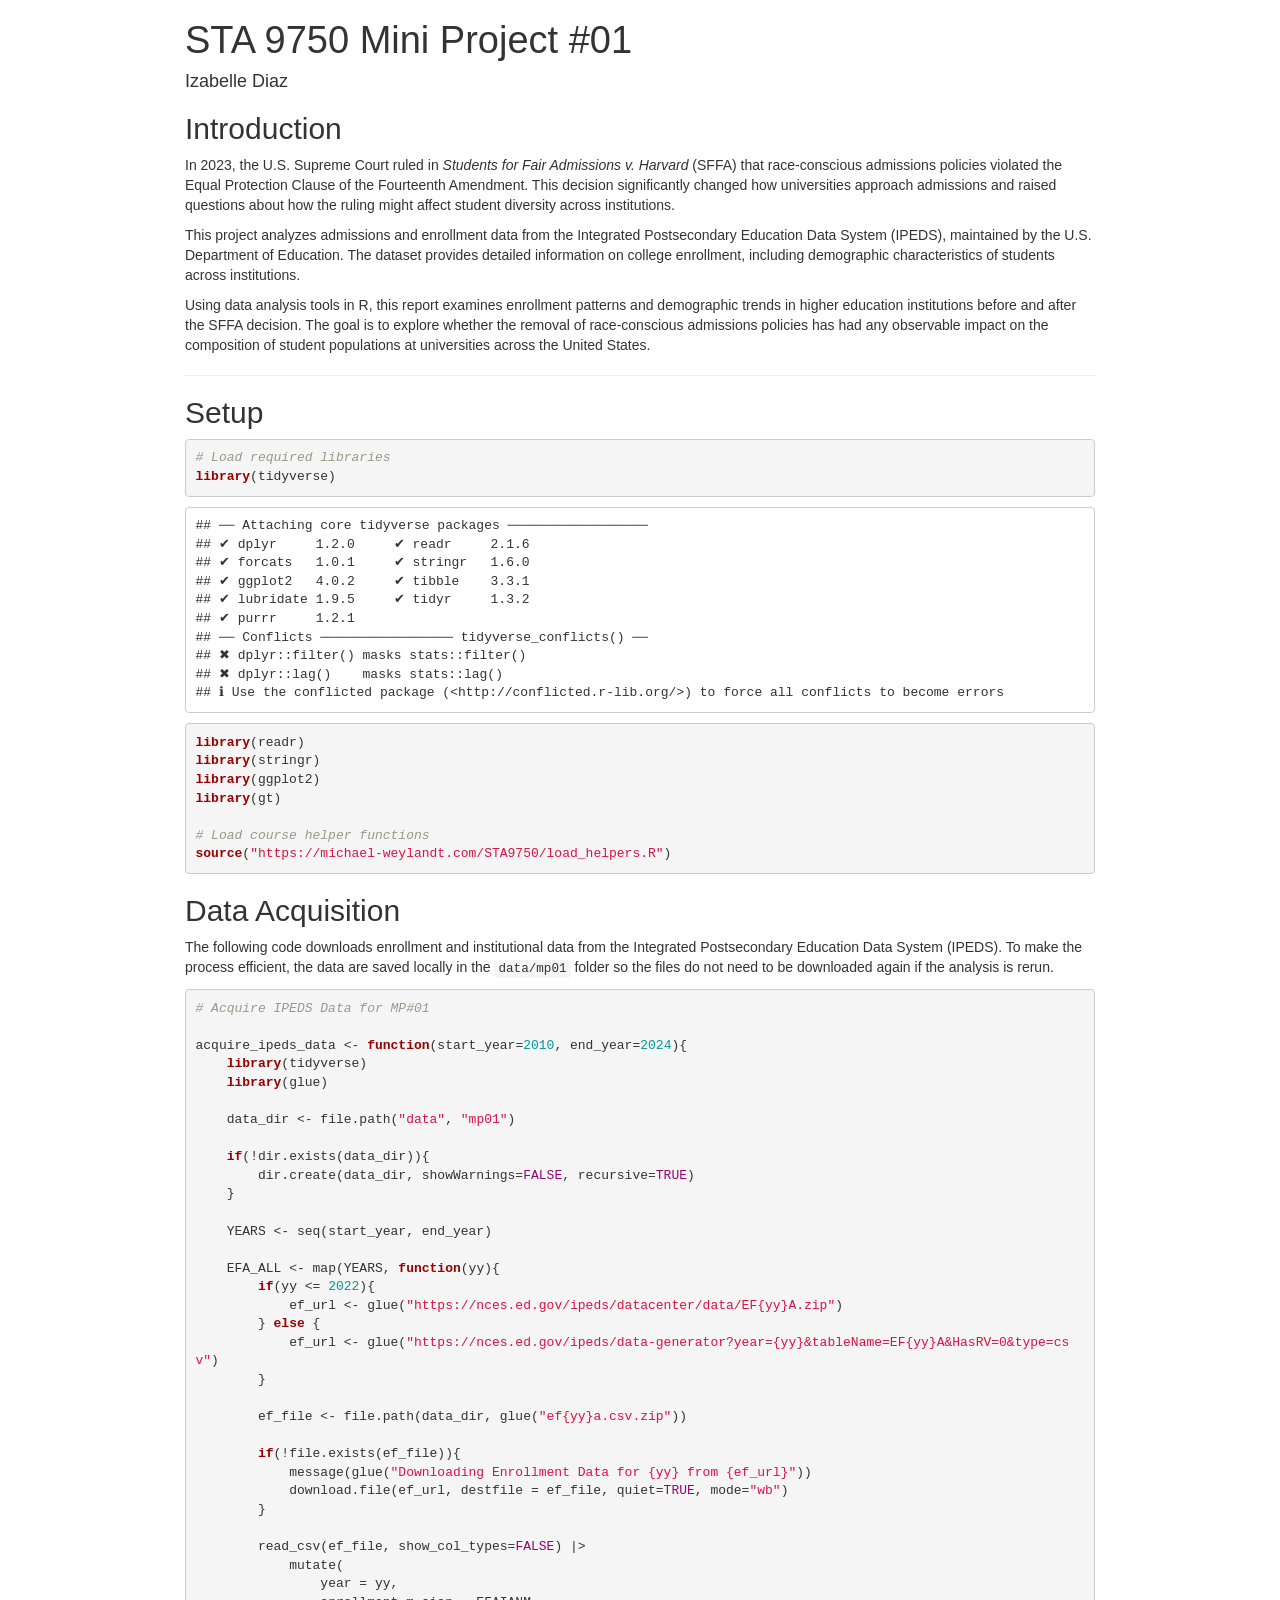
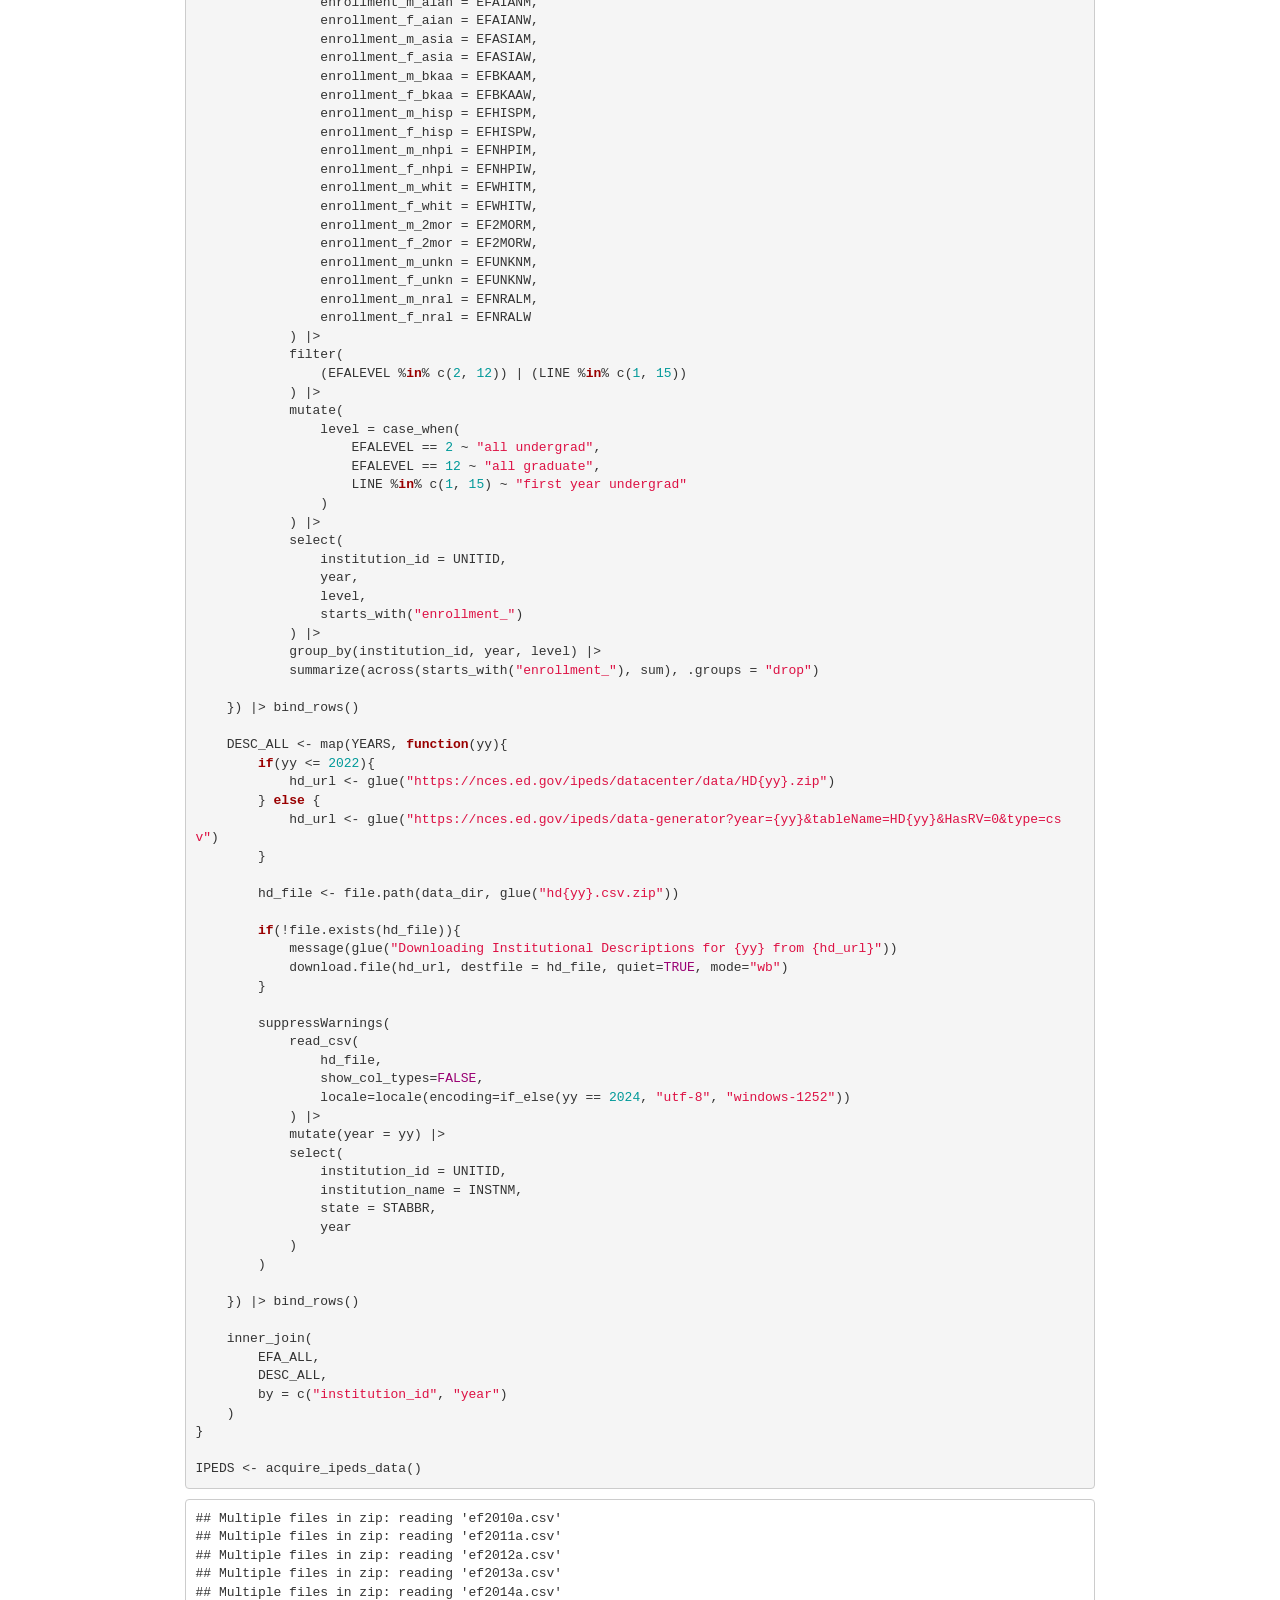
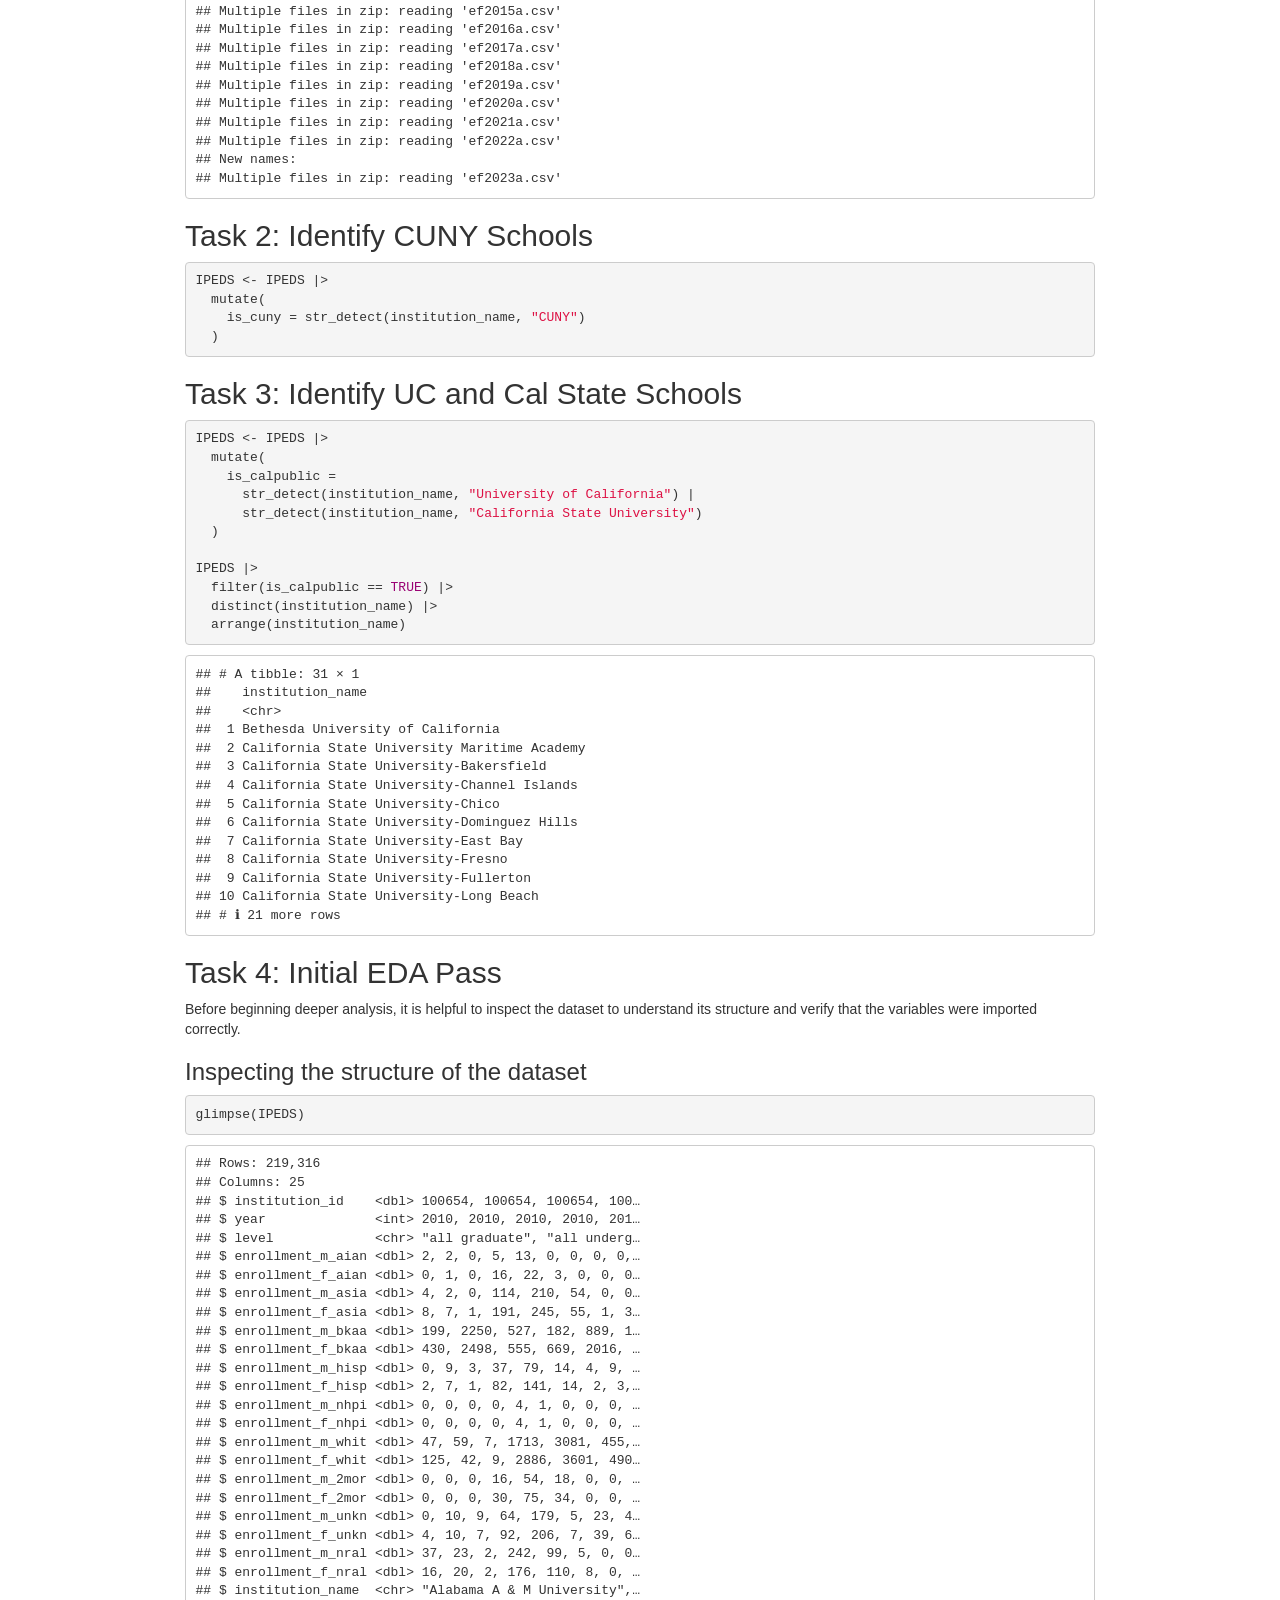
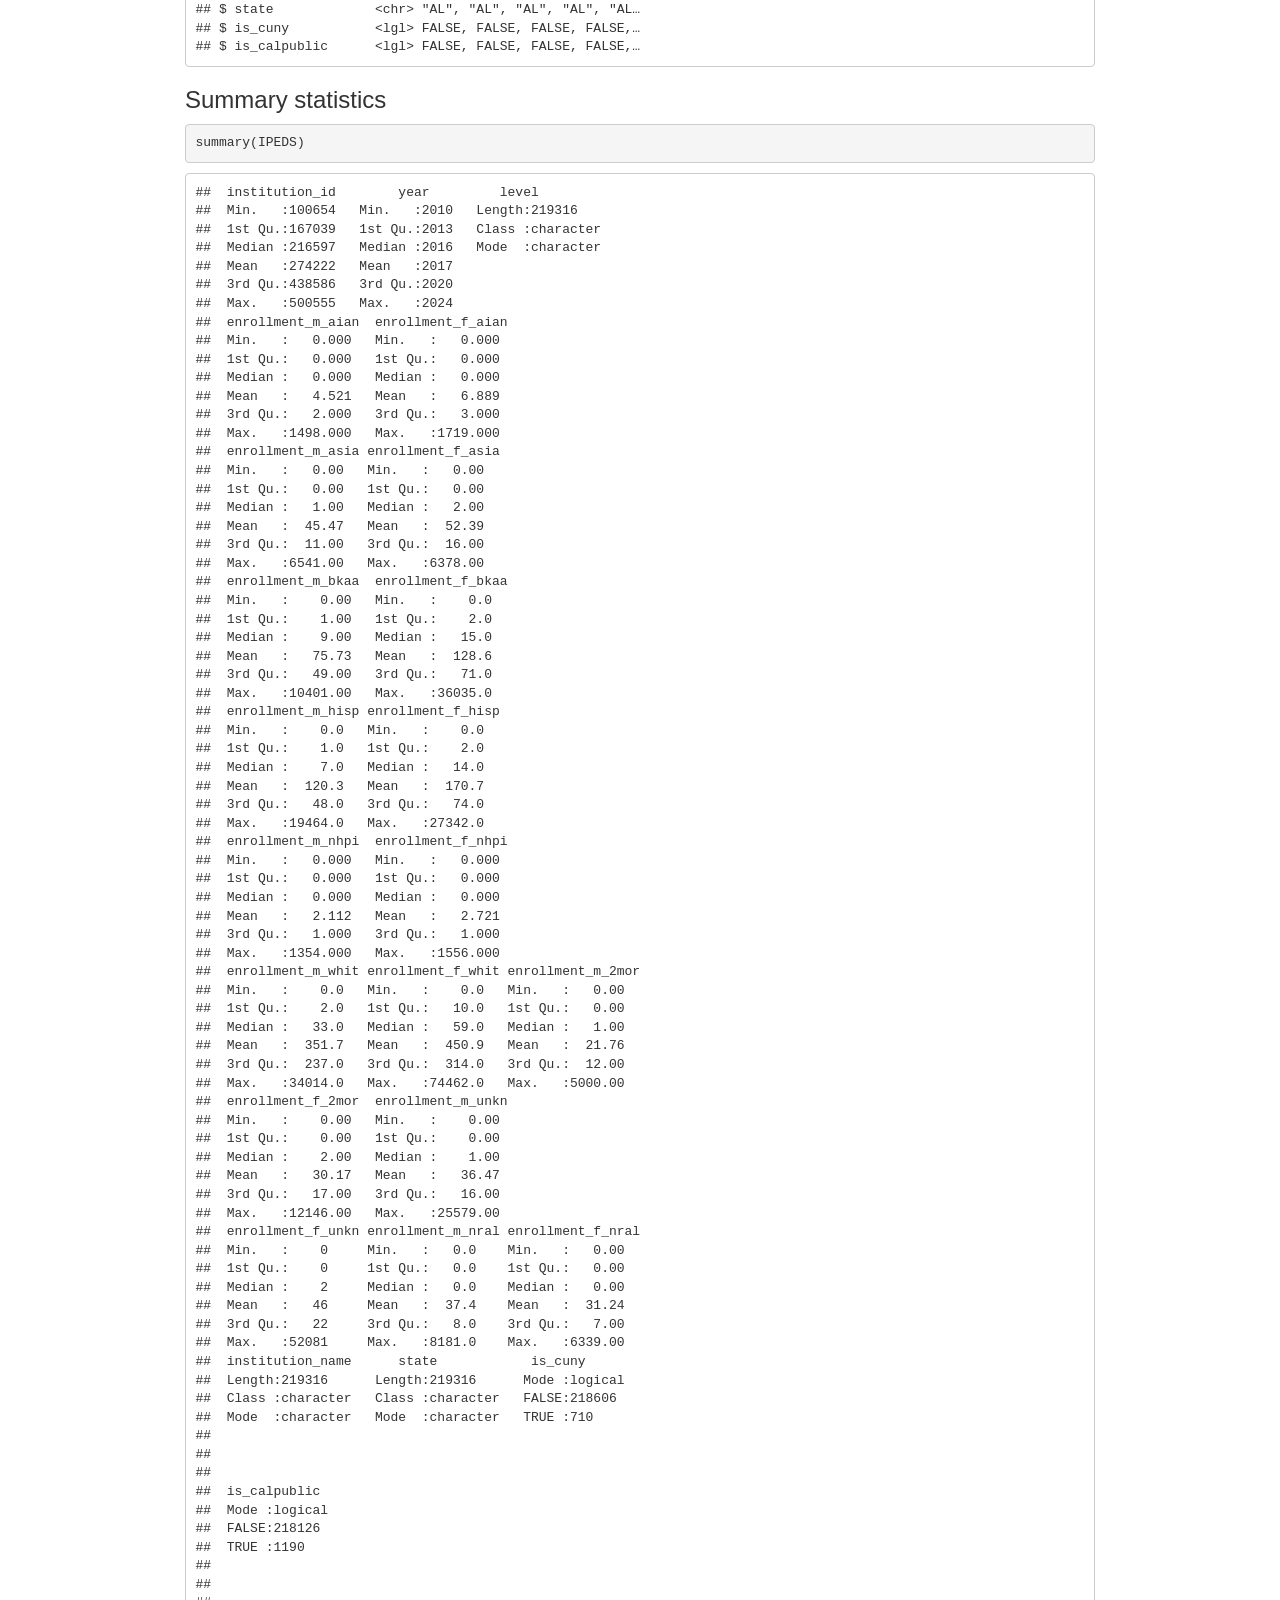
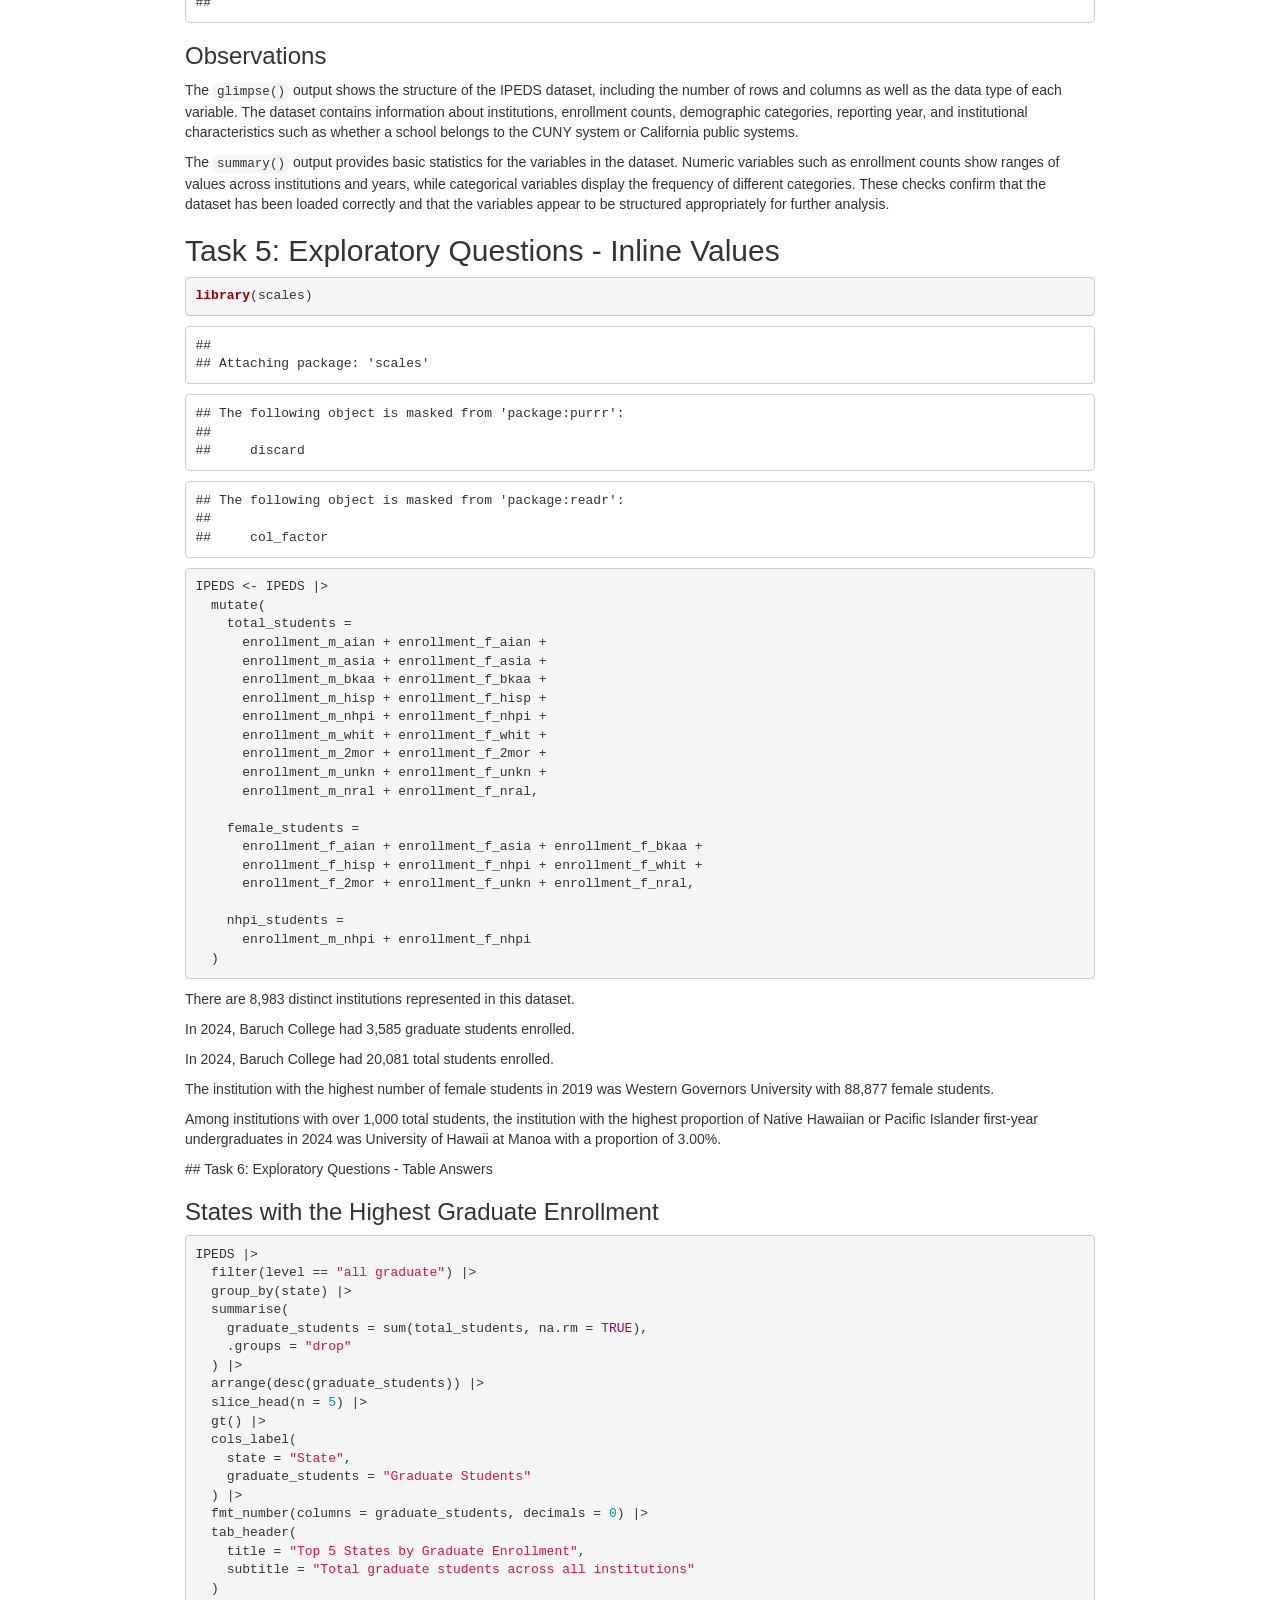
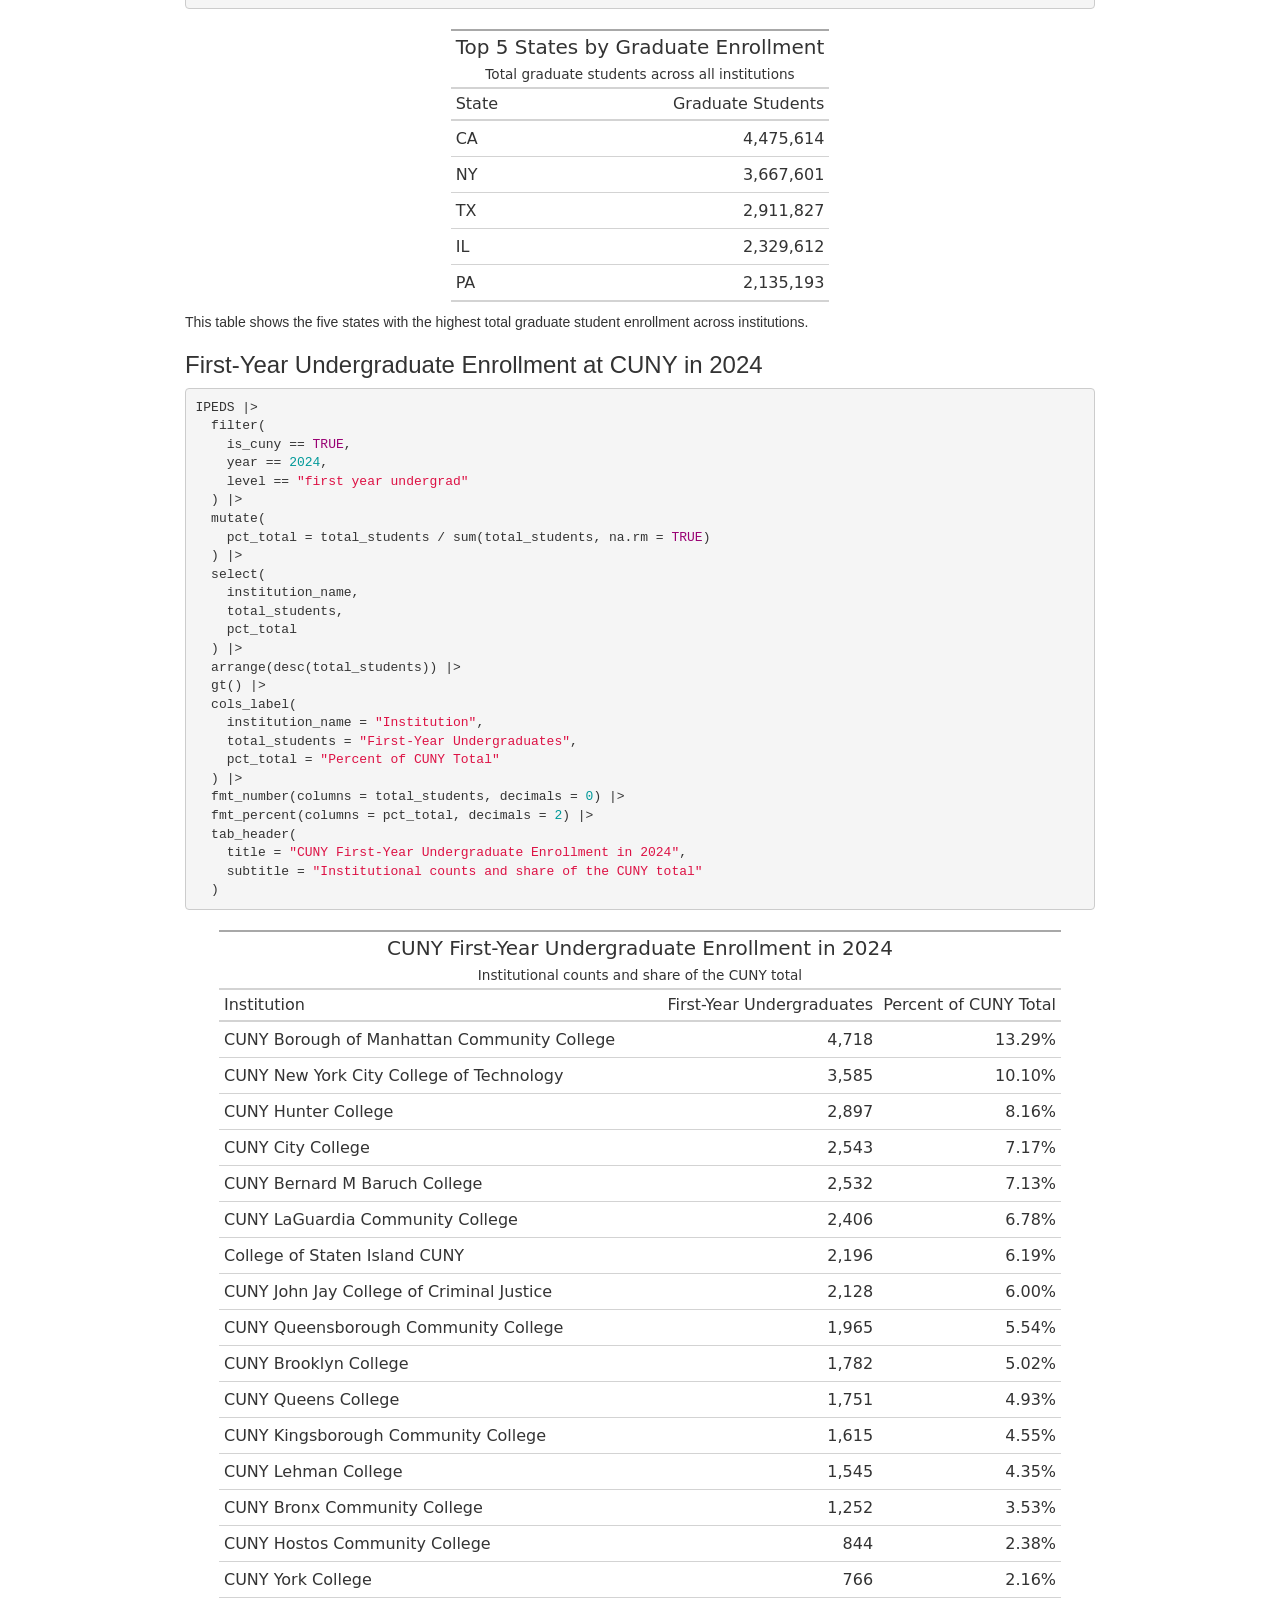
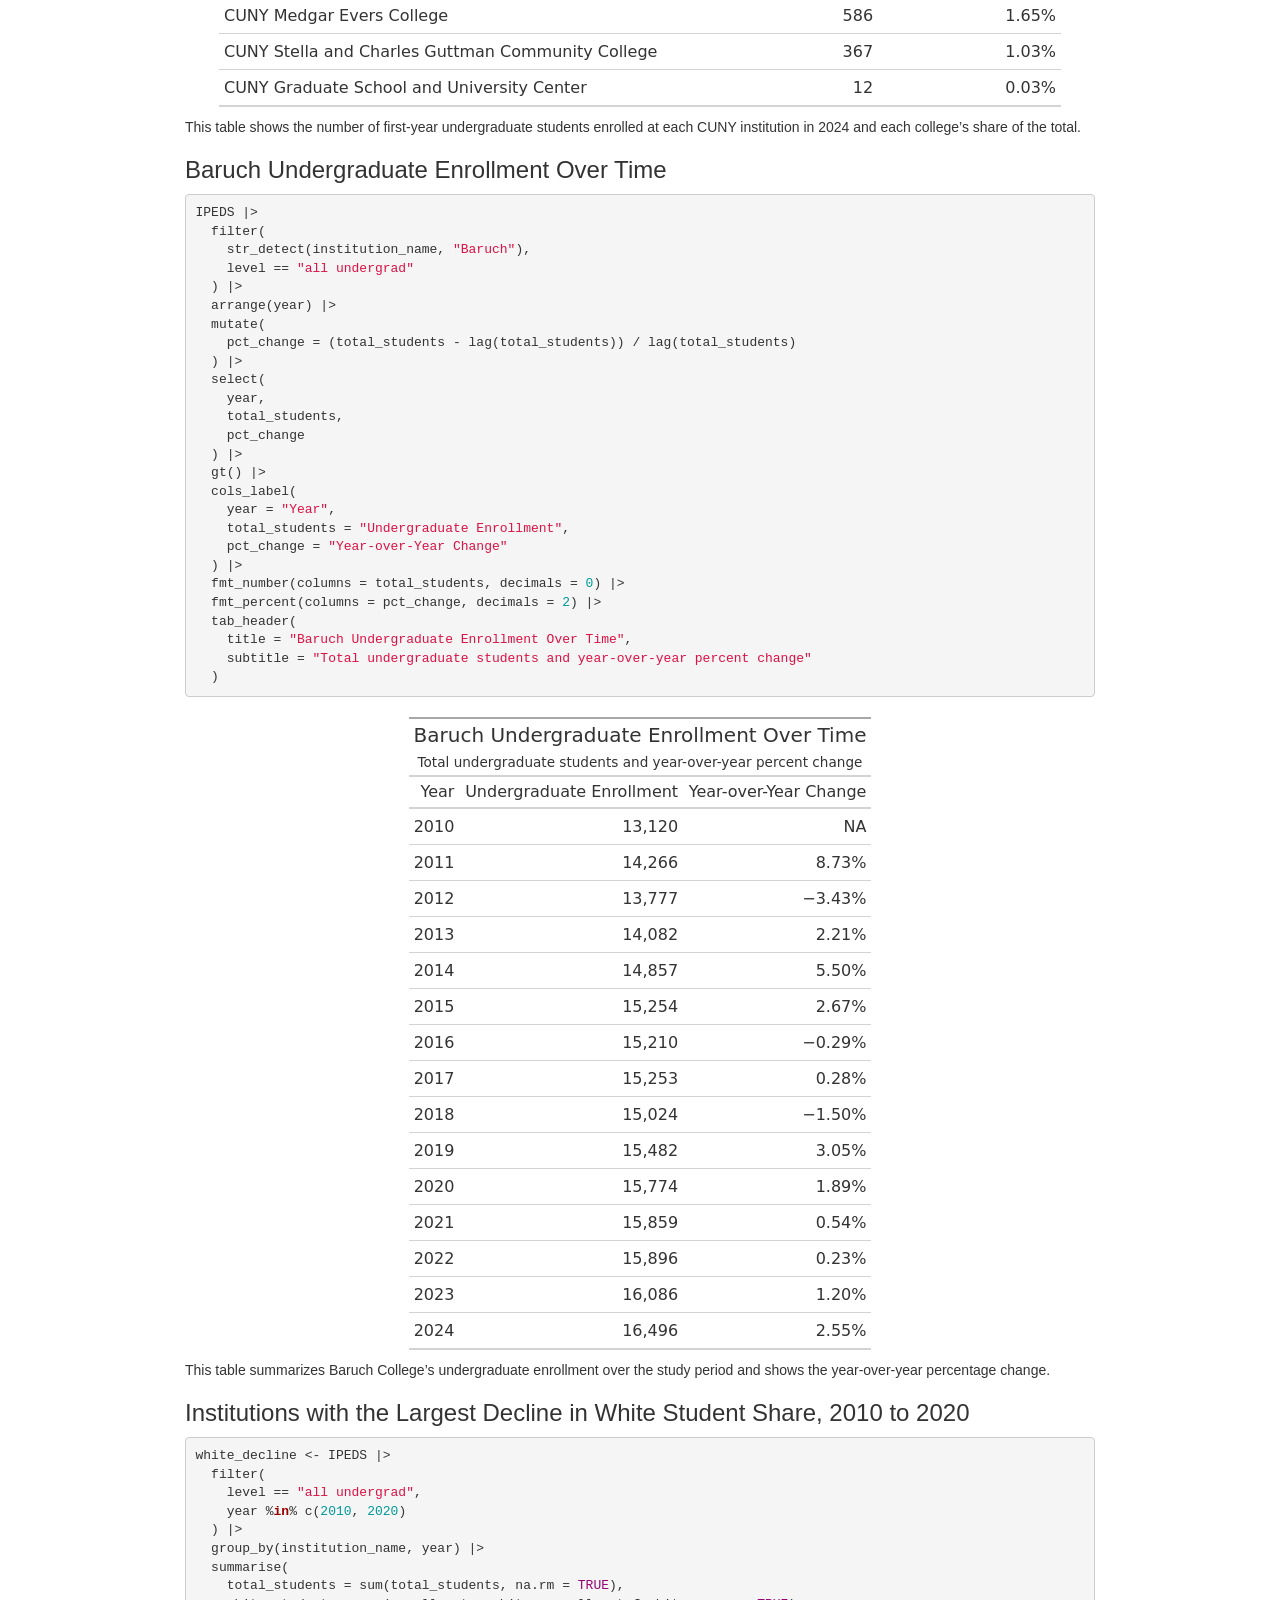
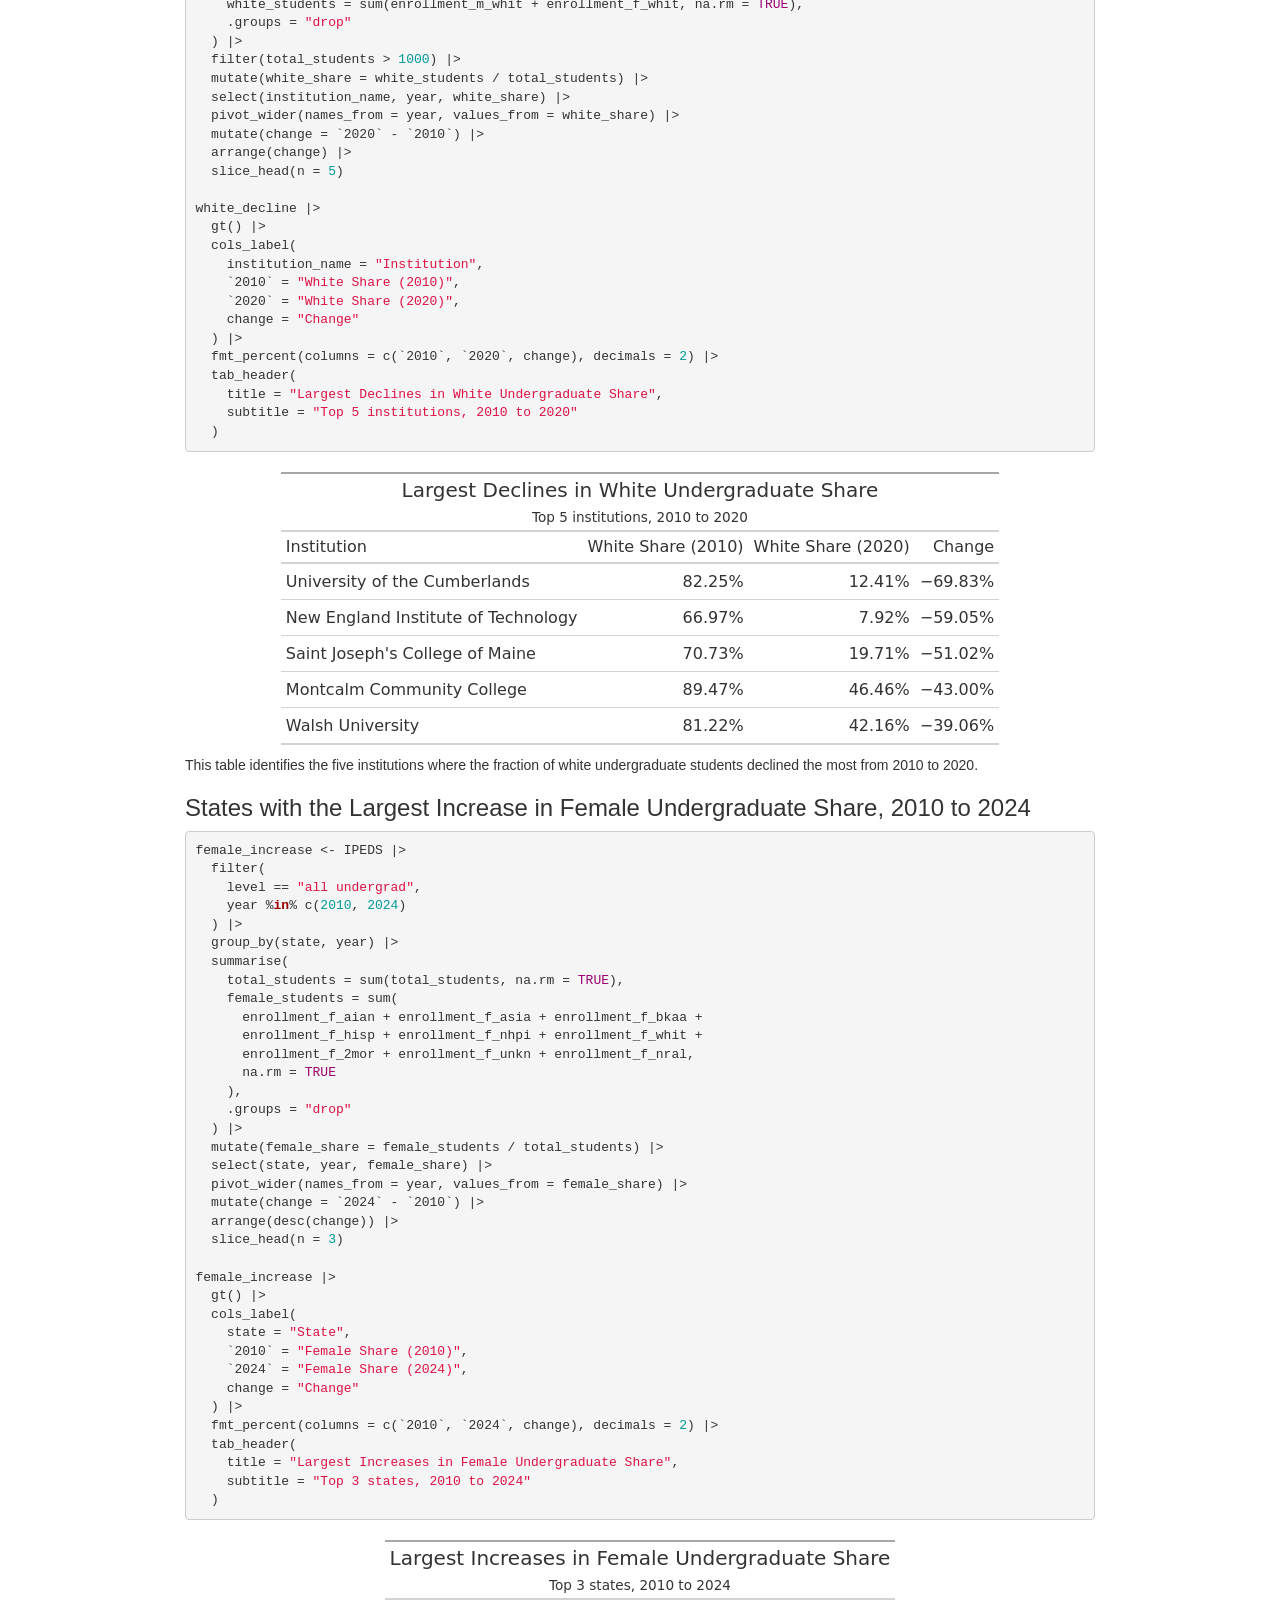
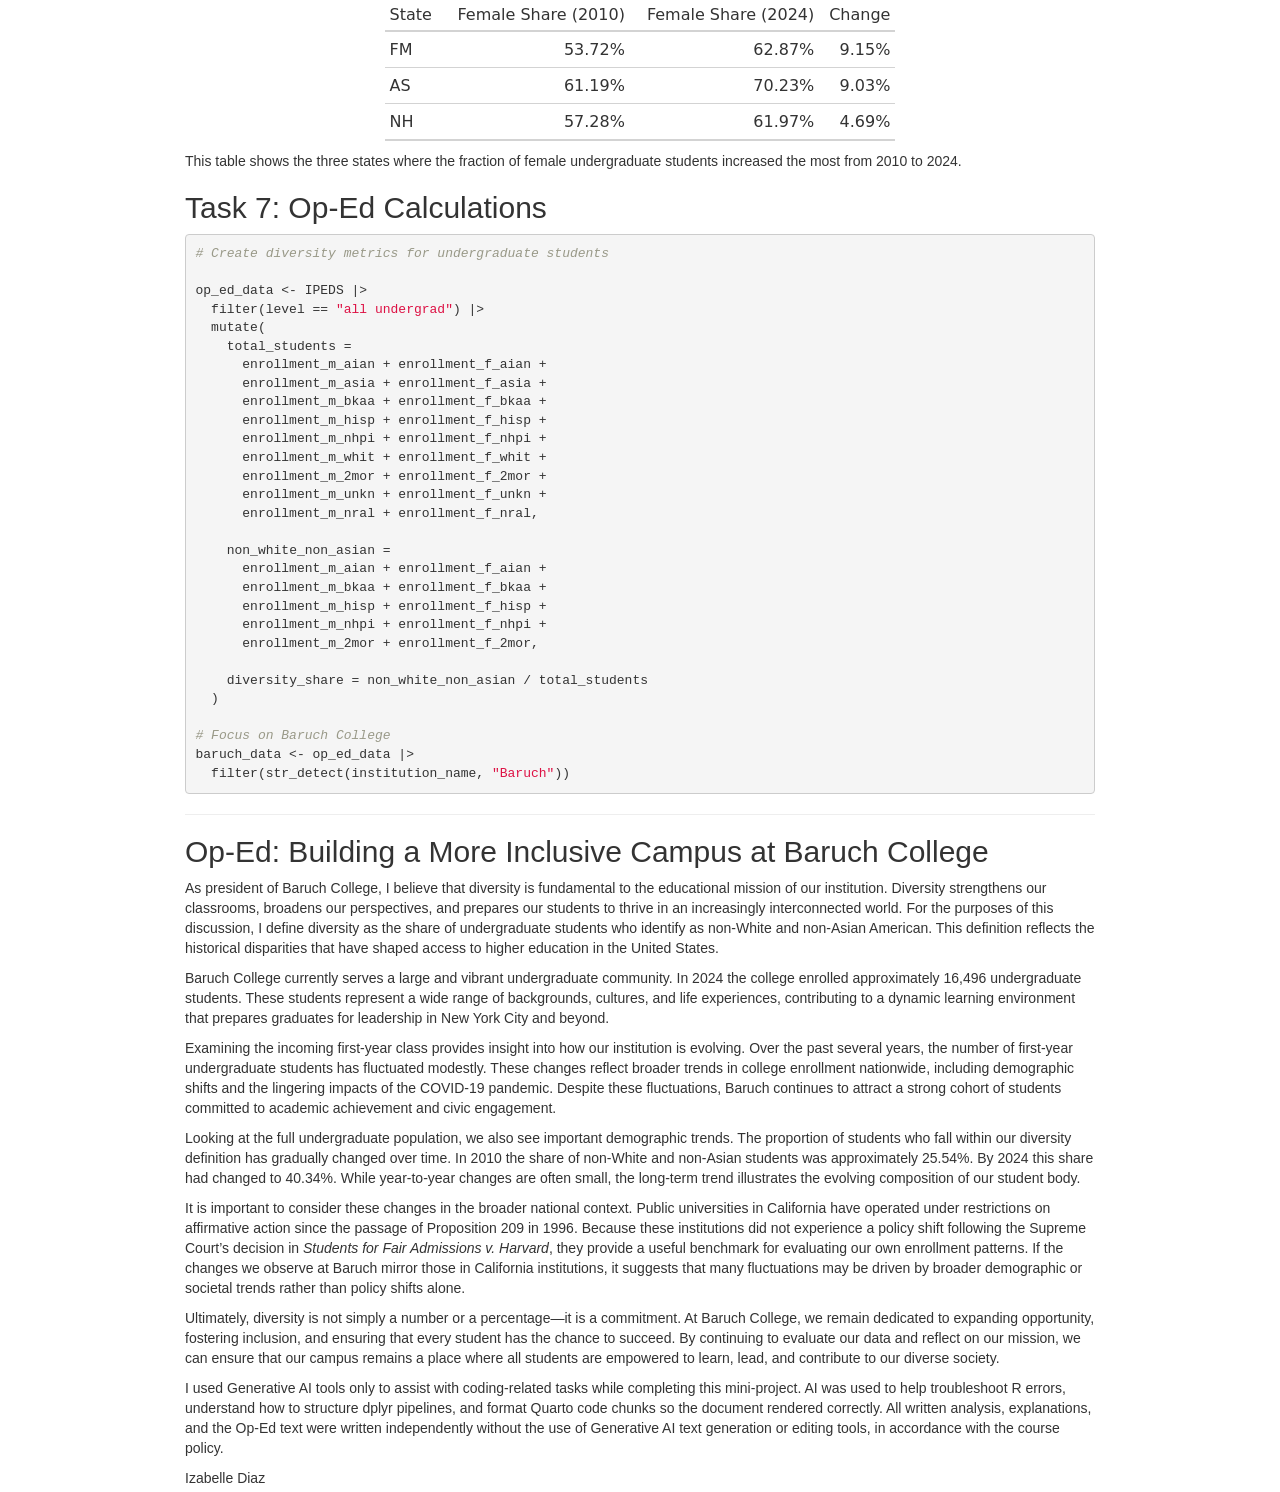
==== commit 811eb589: "Update AI Usage Statement callout styling" ====
--- a/mp01.html
+++ b/mp01.html
@@ -379,8 +379,18 @@
 <div id="setup" class="section level2">
 <h2>Setup</h2>
 <pre class="r"><code># Load required libraries
-library(tidyverse)
-library(readr)
+library(tidyverse)</code></pre>
+<pre><code>## ── Attaching core tidyverse packages ──────────────────
+## ✔ dplyr     1.2.0     ✔ readr     2.1.6
+## ✔ forcats   1.0.1     ✔ stringr   1.6.0
+## ✔ ggplot2   4.0.2     ✔ tibble    3.3.1
+## ✔ lubridate 1.9.5     ✔ tidyr     1.3.2
+## ✔ purrr     1.2.1     
+## ── Conflicts ───────────────── tidyverse_conflicts() ──
+## ✖ dplyr::filter() masks stats::filter()
+## ✖ dplyr::lag()    masks stats::lag()
+## ℹ Use the conflicted package (&lt;http://conflicted.r-lib.org/&gt;) to force all conflicts to become errors</code></pre>
+<pre class="r"><code>library(readr)
 library(stringr)
 library(ggplot2)
 library(gt)
@@ -692,9 +702,16 @@
 </div>
 <div id="task-5-exploratory-questions---inline-values" class="section level2">
 <h2>Task 5: Exploratory Questions - Inline Values</h2>
-<pre class="r"><code>library(scales)
-
-IPEDS &lt;- IPEDS |&gt;
+<pre class="r"><code>library(scales)</code></pre>
+<pre><code>## 
+## Attaching package: &#39;scales&#39;</code></pre>
+<pre><code>## The following object is masked from &#39;package:purrr&#39;:
+## 
+##     discard</code></pre>
+<pre><code>## The following object is masked from &#39;package:readr&#39;:
+## 
+##     col_factor</code></pre>
+<pre class="r"><code>IPEDS &lt;- IPEDS |&gt;
   mutate(
     total_students =
       enrollment_m_aian + enrollment_f_aian +
@@ -747,20 +764,20 @@
     title = &quot;Top 5 States by Graduate Enrollment&quot;,
     subtitle = &quot;Total graduate students across all institutions&quot;
   )</code></pre>
-<div id="muflbzubbi" style="padding-left:0px;padding-right:0px;padding-top:10px;padding-bottom:10px;overflow-x:auto;overflow-y:auto;width:auto;height:auto;">
-<style>#muflbzubbi table {
+<div id="hfczmdohos" style="padding-left:0px;padding-right:0px;padding-top:10px;padding-bottom:10px;overflow-x:auto;overflow-y:auto;width:auto;height:auto;">
+<style>#hfczmdohos table {
 font-family: system-ui, 'Segoe UI', Roboto, Helvetica, Arial, sans-serif, 'Apple Color Emoji', 'Segoe UI Emoji', 'Segoe UI Symbol', 'Noto Color Emoji';
 -webkit-font-smoothing: antialiased;
 -moz-osx-font-smoothing: grayscale;
 }
-#muflbzubbi thead, #muflbzubbi tbody, #muflbzubbi tfoot, #muflbzubbi tr, #muflbzubbi td, #muflbzubbi th {
+#hfczmdohos thead, #hfczmdohos tbody, #hfczmdohos tfoot, #hfczmdohos tr, #hfczmdohos td, #hfczmdohos th {
 border-style: none;
 }
-#muflbzubbi p {
+#hfczmdohos p {
 margin: 0;
 padding: 0;
 }
-#muflbzubbi .gt_table {
+#hfczmdohos .gt_table {
 display: table;
 border-collapse: collapse;
 line-height: normal;
@@ -785,11 +802,11 @@
 border-left-width: 2px;
 border-left-color: #D3D3D3;
 }
-#muflbzubbi .gt_caption {
+#hfczmdohos .gt_caption {
 padding-top: 4px;
 padding-bottom: 4px;
 }
-#muflbzubbi .gt_title {
+#hfczmdohos .gt_title {
 color: #333333;
 font-size: 125%;
 font-weight: initial;
@@ -800,7 +817,7 @@
 border-bottom-color: #FFFFFF;
 border-bottom-width: 0;
 }
-#muflbzubbi .gt_subtitle {
+#hfczmdohos .gt_subtitle {
 color: #333333;
 font-size: 85%;
 font-weight: initial;
@@ -811,7 +828,7 @@
 border-top-color: #FFFFFF;
 border-top-width: 0;
 }
-#muflbzubbi .gt_heading {
+#hfczmdohos .gt_heading {
 background-color: #FFFFFF;
 text-align: center;
 border-bottom-color: #FFFFFF;
@@ -822,12 +839,12 @@
 border-right-width: 1px;
 border-right-color: #D3D3D3;
 }
-#muflbzubbi .gt_bottom_border {
-border-bottom-style: solid;
-border-bottom-width: 2px;
-border-bottom-color: #D3D3D3;
-}
-#muflbzubbi .gt_col_headings {
+#hfczmdohos .gt_bottom_border {
+border-bottom-style: solid;
+border-bottom-width: 2px;
+border-bottom-color: #D3D3D3;
+}
+#hfczmdohos .gt_col_headings {
 border-top-style: solid;
 border-top-width: 2px;
 border-top-color: #D3D3D3;
@@ -841,7 +858,7 @@
 border-right-width: 1px;
 border-right-color: #D3D3D3;
 }
-#muflbzubbi .gt_col_heading {
+#hfczmdohos .gt_col_heading {
 color: #333333;
 background-color: #FFFFFF;
 font-size: 100%;
@@ -860,7 +877,7 @@
 padding-right: 5px;
 overflow-x: hidden;
 }
-#muflbzubbi .gt_column_spanner_outer {
+#hfczmdohos .gt_column_spanner_outer {
 color: #333333;
 background-color: #FFFFFF;
 font-size: 100%;
@@ -871,13 +888,13 @@
 padding-left: 4px;
 padding-right: 4px;
 }
-#muflbzubbi .gt_column_spanner_outer:first-child {
+#hfczmdohos .gt_column_spanner_outer:first-child {
 padding-left: 0;
 }
-#muflbzubbi .gt_column_spanner_outer:last-child {
+#hfczmdohos .gt_column_spanner_outer:last-child {
 padding-right: 0;
 }
-#muflbzubbi .gt_column_spanner {
+#hfczmdohos .gt_column_spanner {
 border-bottom-style: solid;
 border-bottom-width: 2px;
 border-bottom-color: #D3D3D3;
@@ -888,10 +905,10 @@
 display: inline-block;
 width: 100%;
 }
-#muflbzubbi .gt_spanner_row {
+#hfczmdohos .gt_spanner_row {
 border-bottom-style: hidden;
 }
-#muflbzubbi .gt_group_heading {
+#hfczmdohos .gt_group_heading {
 padding-top: 8px;
 padding-bottom: 8px;
 padding-left: 5px;
@@ -916,7 +933,7 @@
 vertical-align: middle;
 text-align: left;
 }
-#muflbzubbi .gt_empty_group_heading {
+#hfczmdohos .gt_empty_group_heading {
 padding: 0.5px;
 color: #333333;
 background-color: #FFFFFF;
@@ -930,13 +947,13 @@
 border-bottom-color: #D3D3D3;
 vertical-align: middle;
 }
-#muflbzubbi .gt_from_md > :first-child {
+#hfczmdohos .gt_from_md > :first-child {
 margin-top: 0;
 }
-#muflbzubbi .gt_from_md > :last-child {
+#hfczmdohos .gt_from_md > :last-child {
 margin-bottom: 0;
 }
-#muflbzubbi .gt_row {
+#hfczmdohos .gt_row {
 padding-top: 8px;
 padding-bottom: 8px;
 padding-left: 5px;
@@ -954,7 +971,7 @@
 vertical-align: middle;
 overflow-x: hidden;
 }
-#muflbzubbi .gt_stub {
+#hfczmdohos .gt_stub {
 color: #333333;
 background-color: #FFFFFF;
 font-size: 100%;
@@ -966,7 +983,7 @@
 padding-left: 5px;
 padding-right: 5px;
 }
-#muflbzubbi .gt_stub_row_group {
+#hfczmdohos .gt_stub_row_group {
 color: #333333;
 background-color: #FFFFFF;
 font-size: 100%;
@@ -979,47 +996,47 @@
 padding-right: 5px;
 vertical-align: top;
 }
-#muflbzubbi .gt_row_group_first td {
-border-top-width: 2px;
-}
-#muflbzubbi .gt_row_group_first th {
-border-top-width: 2px;
-}
-#muflbzubbi .gt_summary_row {
-color: #333333;
-background-color: #FFFFFF;
-text-transform: inherit;
-padding-top: 8px;
-padding-bottom: 8px;
-padding-left: 5px;
-padding-right: 5px;
-}
-#muflbzubbi .gt_first_summary_row {
-border-top-style: solid;
-border-top-color: #D3D3D3;
-}
-#muflbzubbi .gt_first_summary_row.thick {
-border-top-width: 2px;
-}
-#muflbzubbi .gt_last_summary_row {
-padding-top: 8px;
-padding-bottom: 8px;
-padding-left: 5px;
-padding-right: 5px;
-border-bottom-style: solid;
-border-bottom-width: 2px;
-border-bottom-color: #D3D3D3;
-}
-#muflbzubbi .gt_grand_summary_row {
-color: #333333;
-background-color: #FFFFFF;
-text-transform: inherit;
-padding-top: 8px;
-padding-bottom: 8px;
-padding-left: 5px;
-padding-right: 5px;
-}
-#muflbzubbi .gt_first_grand_summary_row {
+#hfczmdohos .gt_row_group_first td {
+border-top-width: 2px;
+}
+#hfczmdohos .gt_row_group_first th {
+border-top-width: 2px;
+}
+#hfczmdohos .gt_summary_row {
+color: #333333;
+background-color: #FFFFFF;
+text-transform: inherit;
+padding-top: 8px;
+padding-bottom: 8px;
+padding-left: 5px;
+padding-right: 5px;
+}
+#hfczmdohos .gt_first_summary_row {
+border-top-style: solid;
+border-top-color: #D3D3D3;
+}
+#hfczmdohos .gt_first_summary_row.thick {
+border-top-width: 2px;
+}
+#hfczmdohos .gt_last_summary_row {
+padding-top: 8px;
+padding-bottom: 8px;
+padding-left: 5px;
+padding-right: 5px;
+border-bottom-style: solid;
+border-bottom-width: 2px;
+border-bottom-color: #D3D3D3;
+}
+#hfczmdohos .gt_grand_summary_row {
+color: #333333;
+background-color: #FFFFFF;
+text-transform: inherit;
+padding-top: 8px;
+padding-bottom: 8px;
+padding-left: 5px;
+padding-right: 5px;
+}
+#hfczmdohos .gt_first_grand_summary_row {
 padding-top: 8px;
 padding-bottom: 8px;
 padding-left: 5px;
@@ -1028,7 +1045,7 @@
 border-top-width: 6px;
 border-top-color: #D3D3D3;
 }
-#muflbzubbi .gt_last_grand_summary_row_top {
+#hfczmdohos .gt_last_grand_summary_row_top {
 padding-top: 8px;
 padding-bottom: 8px;
 padding-left: 5px;
@@ -1037,18 +1054,18 @@
 border-bottom-width: 6px;
 border-bottom-color: #D3D3D3;
 }
-#muflbzubbi .gt_striped {
+#hfczmdohos .gt_striped {
 background-color: rgba(128, 128, 128, 0.05);
 }
-#muflbzubbi .gt_table_body {
-border-top-style: solid;
-border-top-width: 2px;
-border-top-color: #D3D3D3;
-border-bottom-style: solid;
-border-bottom-width: 2px;
-border-bottom-color: #D3D3D3;
-}
-#muflbzubbi .gt_footnotes {
+#hfczmdohos .gt_table_body {
+border-top-style: solid;
+border-top-width: 2px;
+border-top-color: #D3D3D3;
+border-bottom-style: solid;
+border-bottom-width: 2px;
+border-bottom-color: #D3D3D3;
+}
+#hfczmdohos .gt_footnotes {
 color: #333333;
 background-color: #FFFFFF;
 border-bottom-style: none;
@@ -1061,7 +1078,7 @@
 border-right-width: 2px;
 border-right-color: #D3D3D3;
 }
-#muflbzubbi .gt_footnote {
+#hfczmdohos .gt_footnote {
 margin: 0px;
 font-size: 90%;
 padding-top: 4px;
@@ -1069,7 +1086,7 @@
 padding-left: 5px;
 padding-right: 5px;
 }
-#muflbzubbi .gt_sourcenotes {
+#hfczmdohos .gt_sourcenotes {
 color: #333333;
 background-color: #FFFFFF;
 border-bottom-style: none;
@@ -1082,64 +1099,64 @@
 border-right-width: 2px;
 border-right-color: #D3D3D3;
 }
-#muflbzubbi .gt_sourcenote {
+#hfczmdohos .gt_sourcenote {
 font-size: 90%;
 padding-top: 4px;
 padding-bottom: 4px;
 padding-left: 5px;
 padding-right: 5px;
 }
-#muflbzubbi .gt_left {
+#hfczmdohos .gt_left {
 text-align: left;
 }
-#muflbzubbi .gt_center {
+#hfczmdohos .gt_center {
 text-align: center;
 }
-#muflbzubbi .gt_right {
+#hfczmdohos .gt_right {
 text-align: right;
 font-variant-numeric: tabular-nums;
 }
-#muflbzubbi .gt_font_normal {
+#hfczmdohos .gt_font_normal {
 font-weight: normal;
 }
-#muflbzubbi .gt_font_bold {
+#hfczmdohos .gt_font_bold {
 font-weight: bold;
 }
-#muflbzubbi .gt_font_italic {
+#hfczmdohos .gt_font_italic {
 font-style: italic;
 }
-#muflbzubbi .gt_super {
+#hfczmdohos .gt_super {
 font-size: 65%;
 }
-#muflbzubbi .gt_footnote_marks {
+#hfczmdohos .gt_footnote_marks {
 font-size: 75%;
 vertical-align: 0.4em;
 position: initial;
 }
-#muflbzubbi .gt_asterisk {
+#hfczmdohos .gt_asterisk {
 font-size: 100%;
 vertical-align: 0;
 }
-#muflbzubbi .gt_indent_1 {
+#hfczmdohos .gt_indent_1 {
 text-indent: 5px;
 }
-#muflbzubbi .gt_indent_2 {
+#hfczmdohos .gt_indent_2 {
 text-indent: 10px;
 }
-#muflbzubbi .gt_indent_3 {
+#hfczmdohos .gt_indent_3 {
 text-indent: 15px;
 }
-#muflbzubbi .gt_indent_4 {
+#hfczmdohos .gt_indent_4 {
 text-indent: 20px;
 }
-#muflbzubbi .gt_indent_5 {
+#hfczmdohos .gt_indent_5 {
 text-indent: 25px;
 }
-#muflbzubbi .katex-display {
+#hfczmdohos .katex-display {
 display: inline-flex !important;
 margin-bottom: 0.75em !important;
 }
-#muflbzubbi div.Reactable > div.rt-table > div.rt-thead > div.rt-tr.rt-tr-group-header > div.rt-th-group:after {
+#hfczmdohos div.Reactable > div.rt-table > div.rt-thead > div.rt-tr.rt-tr-group-header > div.rt-th-group:after {
 height: 0px !important;
 }
 </style>
@@ -1203,20 +1220,20 @@
     title = &quot;CUNY First-Year Undergraduate Enrollment in 2024&quot;,
     subtitle = &quot;Institutional counts and share of the CUNY total&quot;
   )</code></pre>
-<div id="cycxxfvcka" style="padding-left:0px;padding-right:0px;padding-top:10px;padding-bottom:10px;overflow-x:auto;overflow-y:auto;width:auto;height:auto;">
-<style>#cycxxfvcka table {
+<div id="bottxdiyav" style="padding-left:0px;padding-right:0px;padding-top:10px;padding-bottom:10px;overflow-x:auto;overflow-y:auto;width:auto;height:auto;">
+<style>#bottxdiyav table {
 font-family: system-ui, 'Segoe UI', Roboto, Helvetica, Arial, sans-serif, 'Apple Color Emoji', 'Segoe UI Emoji', 'Segoe UI Symbol', 'Noto Color Emoji';
 -webkit-font-smoothing: antialiased;
 -moz-osx-font-smoothing: grayscale;
 }
-#cycxxfvcka thead, #cycxxfvcka tbody, #cycxxfvcka tfoot, #cycxxfvcka tr, #cycxxfvcka td, #cycxxfvcka th {
+#bottxdiyav thead, #bottxdiyav tbody, #bottxdiyav tfoot, #bottxdiyav tr, #bottxdiyav td, #bottxdiyav th {
 border-style: none;
 }
-#cycxxfvcka p {
+#bottxdiyav p {
 margin: 0;
 padding: 0;
 }
-#cycxxfvcka .gt_table {
+#bottxdiyav .gt_table {
 display: table;
 border-collapse: collapse;
 line-height: normal;
@@ -1241,11 +1258,11 @@
 border-left-width: 2px;
 border-left-color: #D3D3D3;
 }
-#cycxxfvcka .gt_caption {
+#bottxdiyav .gt_caption {
 padding-top: 4px;
 padding-bottom: 4px;
 }
-#cycxxfvcka .gt_title {
+#bottxdiyav .gt_title {
 color: #333333;
 font-size: 125%;
 font-weight: initial;
@@ -1256,7 +1273,7 @@
 border-bottom-color: #FFFFFF;
 border-bottom-width: 0;
 }
-#cycxxfvcka .gt_subtitle {
+#bottxdiyav .gt_subtitle {
 color: #333333;
 font-size: 85%;
 font-weight: initial;
@@ -1267,7 +1284,7 @@
 border-top-color: #FFFFFF;
 border-top-width: 0;
 }
-#cycxxfvcka .gt_heading {
+#bottxdiyav .gt_heading {
 background-color: #FFFFFF;
 text-align: center;
 border-bottom-color: #FFFFFF;
@@ -1278,12 +1295,12 @@
 border-right-width: 1px;
 border-right-color: #D3D3D3;
 }
-#cycxxfvcka .gt_bottom_border {
-border-bottom-style: solid;
-border-bottom-width: 2px;
-border-bottom-color: #D3D3D3;
-}
-#cycxxfvcka .gt_col_headings {
+#bottxdiyav .gt_bottom_border {
+border-bottom-style: solid;
+border-bottom-width: 2px;
+border-bottom-color: #D3D3D3;
+}
+#bottxdiyav .gt_col_headings {
 border-top-style: solid;
 border-top-width: 2px;
 border-top-color: #D3D3D3;
@@ -1297,7 +1314,7 @@
 border-right-width: 1px;
 border-right-color: #D3D3D3;
 }
-#cycxxfvcka .gt_col_heading {
+#bottxdiyav .gt_col_heading {
 color: #333333;
 background-color: #FFFFFF;
 font-size: 100%;
@@ -1316,7 +1333,7 @@
 padding-right: 5px;
 overflow-x: hidden;
 }
-#cycxxfvcka .gt_column_spanner_outer {
+#bottxdiyav .gt_column_spanner_outer {
 color: #333333;
 background-color: #FFFFFF;
 font-size: 100%;
@@ -1327,13 +1344,13 @@
 padding-left: 4px;
 padding-right: 4px;
 }
-#cycxxfvcka .gt_column_spanner_outer:first-child {
+#bottxdiyav .gt_column_spanner_outer:first-child {
 padding-left: 0;
 }
-#cycxxfvcka .gt_column_spanner_outer:last-child {
+#bottxdiyav .gt_column_spanner_outer:last-child {
 padding-right: 0;
 }
-#cycxxfvcka .gt_column_spanner {
+#bottxdiyav .gt_column_spanner {
 border-bottom-style: solid;
 border-bottom-width: 2px;
 border-bottom-color: #D3D3D3;
@@ -1344,10 +1361,10 @@
 display: inline-block;
 width: 100%;
 }
-#cycxxfvcka .gt_spanner_row {
+#bottxdiyav .gt_spanner_row {
 border-bottom-style: hidden;
 }
-#cycxxfvcka .gt_group_heading {
+#bottxdiyav .gt_group_heading {
 padding-top: 8px;
 padding-bottom: 8px;
 padding-left: 5px;
@@ -1372,7 +1389,7 @@
 vertical-align: middle;
 text-align: left;
 }
-#cycxxfvcka .gt_empty_group_heading {
+#bottxdiyav .gt_empty_group_heading {
 padding: 0.5px;
 color: #333333;
 background-color: #FFFFFF;
@@ -1386,13 +1403,13 @@
 border-bottom-color: #D3D3D3;
 vertical-align: middle;
 }
-#cycxxfvcka .gt_from_md > :first-child {
+#bottxdiyav .gt_from_md > :first-child {
 margin-top: 0;
 }
-#cycxxfvcka .gt_from_md > :last-child {
+#bottxdiyav .gt_from_md > :last-child {
 margin-bottom: 0;
 }
-#cycxxfvcka .gt_row {
+#bottxdiyav .gt_row {
 padding-top: 8px;
 padding-bottom: 8px;
 padding-left: 5px;
@@ -1410,7 +1427,7 @@
 vertical-align: middle;
 overflow-x: hidden;
 }
-#cycxxfvcka .gt_stub {
+#bottxdiyav .gt_stub {
 color: #333333;
 background-color: #FFFFFF;
 font-size: 100%;
@@ -1422,7 +1439,7 @@
 padding-left: 5px;
 padding-right: 5px;
 }
-#cycxxfvcka .gt_stub_row_group {
+#bottxdiyav .gt_stub_row_group {
 color: #333333;
 background-color: #FFFFFF;
 font-size: 100%;
@@ -1435,47 +1452,47 @@
 padding-right: 5px;
 vertical-align: top;
 }
-#cycxxfvcka .gt_row_group_first td {
-border-top-width: 2px;
-}
-#cycxxfvcka .gt_row_group_first th {
-border-top-width: 2px;
-}
-#cycxxfvcka .gt_summary_row {
-color: #333333;
-background-color: #FFFFFF;
-text-transform: inherit;
-padding-top: 8px;
-padding-bottom: 8px;
-padding-left: 5px;
-padding-right: 5px;
-}
-#cycxxfvcka .gt_first_summary_row {
-border-top-style: solid;
-border-top-color: #D3D3D3;
-}
-#cycxxfvcka .gt_first_summary_row.thick {
-border-top-width: 2px;
-}
-#cycxxfvcka .gt_last_summary_row {
-padding-top: 8px;
-padding-bottom: 8px;
-padding-left: 5px;
-padding-right: 5px;
-border-bottom-style: solid;
-border-bottom-width: 2px;
-border-bottom-color: #D3D3D3;
-}
-#cycxxfvcka .gt_grand_summary_row {
-color: #333333;
-background-color: #FFFFFF;
-text-transform: inherit;
-padding-top: 8px;
-padding-bottom: 8px;
-padding-left: 5px;
-padding-right: 5px;
-}
-#cycxxfvcka .gt_first_grand_summary_row {
+#bottxdiyav .gt_row_group_first td {
+border-top-width: 2px;
+}
+#bottxdiyav .gt_row_group_first th {
+border-top-width: 2px;
+}
+#bottxdiyav .gt_summary_row {
+color: #333333;
+background-color: #FFFFFF;
+text-transform: inherit;
+padding-top: 8px;
+padding-bottom: 8px;
+padding-left: 5px;
+padding-right: 5px;
+}
+#bottxdiyav .gt_first_summary_row {
+border-top-style: solid;
+border-top-color: #D3D3D3;
+}
+#bottxdiyav .gt_first_summary_row.thick {
+border-top-width: 2px;
+}
+#bottxdiyav .gt_last_summary_row {
+padding-top: 8px;
+padding-bottom: 8px;
+padding-left: 5px;
+padding-right: 5px;
+border-bottom-style: solid;
+border-bottom-width: 2px;
+border-bottom-color: #D3D3D3;
+}
+#bottxdiyav .gt_grand_summary_row {
+color: #333333;
+background-color: #FFFFFF;
+text-transform: inherit;
+padding-top: 8px;
+padding-bottom: 8px;
+padding-left: 5px;
+padding-right: 5px;
+}
+#bottxdiyav .gt_first_grand_summary_row {
 padding-top: 8px;
 padding-bottom: 8px;
 padding-left: 5px;
@@ -1484,7 +1501,7 @@
 border-top-width: 6px;
 border-top-color: #D3D3D3;
 }
-#cycxxfvcka .gt_last_grand_summary_row_top {
+#bottxdiyav .gt_last_grand_summary_row_top {
 padding-top: 8px;
 padding-bottom: 8px;
 padding-left: 5px;
@@ -1493,18 +1510,18 @@
 border-bottom-width: 6px;
 border-bottom-color: #D3D3D3;
 }
-#cycxxfvcka .gt_striped {
+#bottxdiyav .gt_striped {
 background-color: rgba(128, 128, 128, 0.05);
 }
-#cycxxfvcka .gt_table_body {
-border-top-style: solid;
-border-top-width: 2px;
-border-top-color: #D3D3D3;
-border-bottom-style: solid;
-border-bottom-width: 2px;
-border-bottom-color: #D3D3D3;
-}
-#cycxxfvcka .gt_footnotes {
+#bottxdiyav .gt_table_body {
+border-top-style: solid;
+border-top-width: 2px;
+border-top-color: #D3D3D3;
+border-bottom-style: solid;
+border-bottom-width: 2px;
+border-bottom-color: #D3D3D3;
+}
+#bottxdiyav .gt_footnotes {
 color: #333333;
 background-color: #FFFFFF;
 border-bottom-style: none;
@@ -1517,7 +1534,7 @@
 border-right-width: 2px;
 border-right-color: #D3D3D3;
 }
-#cycxxfvcka .gt_footnote {
+#bottxdiyav .gt_footnote {
 margin: 0px;
 font-size: 90%;
 padding-top: 4px;
@@ -1525,7 +1542,7 @@
 padding-left: 5px;
 padding-right: 5px;
 }
-#cycxxfvcka .gt_sourcenotes {
+#bottxdiyav .gt_sourcenotes {
 color: #333333;
 background-color: #FFFFFF;
 border-bottom-style: none;
@@ -1538,64 +1555,64 @@
 border-right-width: 2px;
 border-right-color: #D3D3D3;
 }
-#cycxxfvcka .gt_sourcenote {
+#bottxdiyav .gt_sourcenote {
 font-size: 90%;
 padding-top: 4px;
 padding-bottom: 4px;
 padding-left: 5px;
 padding-right: 5px;
 }
-#cycxxfvcka .gt_left {
+#bottxdiyav .gt_left {
 text-align: left;
 }
-#cycxxfvcka .gt_center {
+#bottxdiyav .gt_center {
 text-align: center;
 }
-#cycxxfvcka .gt_right {
+#bottxdiyav .gt_right {
 text-align: right;
 font-variant-numeric: tabular-nums;
 }
-#cycxxfvcka .gt_font_normal {
+#bottxdiyav .gt_font_normal {
 font-weight: normal;
 }
-#cycxxfvcka .gt_font_bold {
+#bottxdiyav .gt_font_bold {
 font-weight: bold;
 }
-#cycxxfvcka .gt_font_italic {
+#bottxdiyav .gt_font_italic {
 font-style: italic;
 }
-#cycxxfvcka .gt_super {
+#bottxdiyav .gt_super {
 font-size: 65%;
 }
-#cycxxfvcka .gt_footnote_marks {
+#bottxdiyav .gt_footnote_marks {
 font-size: 75%;
 vertical-align: 0.4em;
 position: initial;
 }
-#cycxxfvcka .gt_asterisk {
+#bottxdiyav .gt_asterisk {
 font-size: 100%;
 vertical-align: 0;
 }
-#cycxxfvcka .gt_indent_1 {
+#bottxdiyav .gt_indent_1 {
 text-indent: 5px;
 }
-#cycxxfvcka .gt_indent_2 {
+#bottxdiyav .gt_indent_2 {
 text-indent: 10px;
 }
-#cycxxfvcka .gt_indent_3 {
+#bottxdiyav .gt_indent_3 {
 text-indent: 15px;
 }
-#cycxxfvcka .gt_indent_4 {
+#bottxdiyav .gt_indent_4 {
 text-indent: 20px;
 }
-#cycxxfvcka .gt_indent_5 {
+#bottxdiyav .gt_indent_5 {
 text-indent: 25px;
 }
-#cycxxfvcka .katex-display {
+#bottxdiyav .katex-display {
 display: inline-flex !important;
 margin-bottom: 0.75em !important;
 }
-#cycxxfvcka div.Reactable > div.rt-table > div.rt-thead > div.rt-tr.rt-tr-group-header > div.rt-th-group:after {
+#bottxdiyav div.Reactable > div.rt-table > div.rt-thead > div.rt-tr.rt-tr-group-header > div.rt-th-group:after {
 height: 0px !important;
 }
 </style>
@@ -1707,20 +1724,20 @@
     title = &quot;Baruch Undergraduate Enrollment Over Time&quot;,
     subtitle = &quot;Total undergraduate students and year-over-year percent change&quot;
   )</code></pre>
-<div id="iuiqtfltiv" style="padding-left:0px;padding-right:0px;padding-top:10px;padding-bottom:10px;overflow-x:auto;overflow-y:auto;width:auto;height:auto;">
-<style>#iuiqtfltiv table {
+<div id="gsgglturon" style="padding-left:0px;padding-right:0px;padding-top:10px;padding-bottom:10px;overflow-x:auto;overflow-y:auto;width:auto;height:auto;">
+<style>#gsgglturon table {
 font-family: system-ui, 'Segoe UI', Roboto, Helvetica, Arial, sans-serif, 'Apple Color Emoji', 'Segoe UI Emoji', 'Segoe UI Symbol', 'Noto Color Emoji';
 -webkit-font-smoothing: antialiased;
 -moz-osx-font-smoothing: grayscale;
 }
-#iuiqtfltiv thead, #iuiqtfltiv tbody, #iuiqtfltiv tfoot, #iuiqtfltiv tr, #iuiqtfltiv td, #iuiqtfltiv th {
+#gsgglturon thead, #gsgglturon tbody, #gsgglturon tfoot, #gsgglturon tr, #gsgglturon td, #gsgglturon th {
 border-style: none;
 }
-#iuiqtfltiv p {
+#gsgglturon p {
 margin: 0;
 padding: 0;
 }
-#iuiqtfltiv .gt_table {
+#gsgglturon .gt_table {
 display: table;
 border-collapse: collapse;
 line-height: normal;
@@ -1745,11 +1762,11 @@
 border-left-width: 2px;
 border-left-color: #D3D3D3;
 }
-#iuiqtfltiv .gt_caption {
+#gsgglturon .gt_caption {
 padding-top: 4px;
 padding-bottom: 4px;
 }
-#iuiqtfltiv .gt_title {
+#gsgglturon .gt_title {
 color: #333333;
 font-size: 125%;
 font-weight: initial;
@@ -1760,7 +1777,7 @@
 border-bottom-color: #FFFFFF;
 border-bottom-width: 0;
 }
-#iuiqtfltiv .gt_subtitle {
+#gsgglturon .gt_subtitle {
 color: #333333;
 font-size: 85%;
 font-weight: initial;
@@ -1771,7 +1788,7 @@
 border-top-color: #FFFFFF;
 border-top-width: 0;
 }
-#iuiqtfltiv .gt_heading {
+#gsgglturon .gt_heading {
 background-color: #FFFFFF;
 text-align: center;
 border-bottom-color: #FFFFFF;
@@ -1782,12 +1799,12 @@
 border-right-width: 1px;
 border-right-color: #D3D3D3;
 }
-#iuiqtfltiv .gt_bottom_border {
-border-bottom-style: solid;
-border-bottom-width: 2px;
-border-bottom-color: #D3D3D3;
-}
-#iuiqtfltiv .gt_col_headings {
+#gsgglturon .gt_bottom_border {
+border-bottom-style: solid;
+border-bottom-width: 2px;
+border-bottom-color: #D3D3D3;
+}
+#gsgglturon .gt_col_headings {
 border-top-style: solid;
 border-top-width: 2px;
 border-top-color: #D3D3D3;
@@ -1801,7 +1818,7 @@
 border-right-width: 1px;
 border-right-color: #D3D3D3;
 }
-#iuiqtfltiv .gt_col_heading {
+#gsgglturon .gt_col_heading {
 color: #333333;
 background-color: #FFFFFF;
 font-size: 100%;
@@ -1820,7 +1837,7 @@
 padding-right: 5px;
 overflow-x: hidden;
 }
-#iuiqtfltiv .gt_column_spanner_outer {
+#gsgglturon .gt_column_spanner_outer {
 color: #333333;
 background-color: #FFFFFF;
 font-size: 100%;
@@ -1831,13 +1848,13 @@
 padding-left: 4px;
 padding-right: 4px;
 }
-#iuiqtfltiv .gt_column_spanner_outer:first-child {
+#gsgglturon .gt_column_spanner_outer:first-child {
 padding-left: 0;
 }
-#iuiqtfltiv .gt_column_spanner_outer:last-child {
+#gsgglturon .gt_column_spanner_outer:last-child {
 padding-right: 0;
 }
-#iuiqtfltiv .gt_column_spanner {
+#gsgglturon .gt_column_spanner {
 border-bottom-style: solid;
 border-bottom-width: 2px;
 border-bottom-color: #D3D3D3;
@@ -1848,10 +1865,10 @@
 display: inline-block;
 width: 100%;
 }
-#iuiqtfltiv .gt_spanner_row {
+#gsgglturon .gt_spanner_row {
 border-bottom-style: hidden;
 }
-#iuiqtfltiv .gt_group_heading {
+#gsgglturon .gt_group_heading {
 padding-top: 8px;
 padding-bottom: 8px;
 padding-left: 5px;
@@ -1876,7 +1893,7 @@
 vertical-align: middle;
 text-align: left;
 }
-#iuiqtfltiv .gt_empty_group_heading {
+#gsgglturon .gt_empty_group_heading {
 padding: 0.5px;
 color: #333333;
 background-color: #FFFFFF;
@@ -1890,13 +1907,13 @@
 border-bottom-color: #D3D3D3;
 vertical-align: middle;
 }
-#iuiqtfltiv .gt_from_md > :first-child {
+#gsgglturon .gt_from_md > :first-child {
 margin-top: 0;
 }
-#iuiqtfltiv .gt_from_md > :last-child {
+#gsgglturon .gt_from_md > :last-child {
 margin-bottom: 0;
 }
-#iuiqtfltiv .gt_row {
+#gsgglturon .gt_row {
 padding-top: 8px;
 padding-bottom: 8px;
 padding-left: 5px;
@@ -1914,7 +1931,7 @@
 vertical-align: middle;
 overflow-x: hidden;
 }
-#iuiqtfltiv .gt_stub {
+#gsgglturon .gt_stub {
 color: #333333;
 background-color: #FFFFFF;
 font-size: 100%;
@@ -1926,7 +1943,7 @@
 padding-left: 5px;
 padding-right: 5px;
 }
-#iuiqtfltiv .gt_stub_row_group {
+#gsgglturon .gt_stub_row_group {
 color: #333333;
 background-color: #FFFFFF;
 font-size: 100%;
@@ -1939,47 +1956,47 @@
 padding-right: 5px;
 vertical-align: top;
 }
-#iuiqtfltiv .gt_row_group_first td {
-border-top-width: 2px;
-}
-#iuiqtfltiv .gt_row_group_first th {
-border-top-width: 2px;
-}
-#iuiqtfltiv .gt_summary_row {
-color: #333333;
-background-color: #FFFFFF;
-text-transform: inherit;
-padding-top: 8px;
-padding-bottom: 8px;
-padding-left: 5px;
-padding-right: 5px;
-}
-#iuiqtfltiv .gt_first_summary_row {
-border-top-style: solid;
-border-top-color: #D3D3D3;
-}
-#iuiqtfltiv .gt_first_summary_row.thick {
-border-top-width: 2px;
-}
-#iuiqtfltiv .gt_last_summary_row {
-padding-top: 8px;
-padding-bottom: 8px;
-padding-left: 5px;
-padding-right: 5px;
-border-bottom-style: solid;
-border-bottom-width: 2px;
-border-bottom-color: #D3D3D3;
-}
-#iuiqtfltiv .gt_grand_summary_row {
-color: #333333;
-background-color: #FFFFFF;
-text-transform: inherit;
-padding-top: 8px;
-padding-bottom: 8px;
-padding-left: 5px;
-padding-right: 5px;
-}
-#iuiqtfltiv .gt_first_grand_summary_row {
+#gsgglturon .gt_row_group_first td {
+border-top-width: 2px;
+}
+#gsgglturon .gt_row_group_first th {
+border-top-width: 2px;
+}
+#gsgglturon .gt_summary_row {
+color: #333333;
+background-color: #FFFFFF;
+text-transform: inherit;
+padding-top: 8px;
+padding-bottom: 8px;
+padding-left: 5px;
+padding-right: 5px;
+}
+#gsgglturon .gt_first_summary_row {
+border-top-style: solid;
+border-top-color: #D3D3D3;
+}
+#gsgglturon .gt_first_summary_row.thick {
+border-top-width: 2px;
+}
+#gsgglturon .gt_last_summary_row {
+padding-top: 8px;
+padding-bottom: 8px;
+padding-left: 5px;
+padding-right: 5px;
+border-bottom-style: solid;
+border-bottom-width: 2px;
+border-bottom-color: #D3D3D3;
+}
+#gsgglturon .gt_grand_summary_row {
+color: #333333;
+background-color: #FFFFFF;
+text-transform: inherit;
+padding-top: 8px;
+padding-bottom: 8px;
+padding-left: 5px;
+padding-right: 5px;
+}
+#gsgglturon .gt_first_grand_summary_row {
 padding-top: 8px;
 padding-bottom: 8px;
 padding-left: 5px;
@@ -1988,7 +2005,7 @@
 border-top-width: 6px;
 border-top-color: #D3D3D3;
 }
-#iuiqtfltiv .gt_last_grand_summary_row_top {
+#gsgglturon .gt_last_grand_summary_row_top {
 padding-top: 8px;
 padding-bottom: 8px;
 padding-left: 5px;
@@ -1997,18 +2014,18 @@
 border-bottom-width: 6px;
 border-bottom-color: #D3D3D3;
 }
-#iuiqtfltiv .gt_striped {
+#gsgglturon .gt_striped {
 background-color: rgba(128, 128, 128, 0.05);
 }
-#iuiqtfltiv .gt_table_body {
-border-top-style: solid;
-border-top-width: 2px;
-border-top-color: #D3D3D3;
-border-bottom-style: solid;
-border-bottom-width: 2px;
-border-bottom-color: #D3D3D3;
-}
-#iuiqtfltiv .gt_footnotes {
+#gsgglturon .gt_table_body {
+border-top-style: solid;
+border-top-width: 2px;
+border-top-color: #D3D3D3;
+border-bottom-style: solid;
+border-bottom-width: 2px;
+border-bottom-color: #D3D3D3;
+}
+#gsgglturon .gt_footnotes {
 color: #333333;
 background-color: #FFFFFF;
 border-bottom-style: none;
@@ -2021,7 +2038,7 @@
 border-right-width: 2px;
 border-right-color: #D3D3D3;
 }
-#iuiqtfltiv .gt_footnote {
+#gsgglturon .gt_footnote {
 margin: 0px;
 font-size: 90%;
 padding-top: 4px;
@@ -2029,7 +2046,7 @@
 padding-left: 5px;
 padding-right: 5px;
 }
-#iuiqtfltiv .gt_sourcenotes {
+#gsgglturon .gt_sourcenotes {
 color: #333333;
 background-color: #FFFFFF;
 border-bottom-style: none;
@@ -2042,64 +2059,64 @@
 border-right-width: 2px;
 border-right-color: #D3D3D3;
 }
-#iuiqtfltiv .gt_sourcenote {
+#gsgglturon .gt_sourcenote {
 font-size: 90%;
 padding-top: 4px;
 padding-bottom: 4px;
 padding-left: 5px;
 padding-right: 5px;
 }
-#iuiqtfltiv .gt_left {
+#gsgglturon .gt_left {
 text-align: left;
 }
-#iuiqtfltiv .gt_center {
+#gsgglturon .gt_center {
 text-align: center;
 }
-#iuiqtfltiv .gt_right {
+#gsgglturon .gt_right {
 text-align: right;
 font-variant-numeric: tabular-nums;
 }
-#iuiqtfltiv .gt_font_normal {
+#gsgglturon .gt_font_normal {
 font-weight: normal;
 }
-#iuiqtfltiv .gt_font_bold {
+#gsgglturon .gt_font_bold {
 font-weight: bold;
 }
-#iuiqtfltiv .gt_font_italic {
+#gsgglturon .gt_font_italic {
 font-style: italic;
 }
-#iuiqtfltiv .gt_super {
+#gsgglturon .gt_super {
 font-size: 65%;
 }
-#iuiqtfltiv .gt_footnote_marks {
+#gsgglturon .gt_footnote_marks {
 font-size: 75%;
 vertical-align: 0.4em;
 position: initial;
 }
-#iuiqtfltiv .gt_asterisk {
+#gsgglturon .gt_asterisk {
 font-size: 100%;
 vertical-align: 0;
 }
-#iuiqtfltiv .gt_indent_1 {
+#gsgglturon .gt_indent_1 {
 text-indent: 5px;
 }
-#iuiqtfltiv .gt_indent_2 {
+#gsgglturon .gt_indent_2 {
 text-indent: 10px;
 }
-#iuiqtfltiv .gt_indent_3 {
+#gsgglturon .gt_indent_3 {
 text-indent: 15px;
 }
-#iuiqtfltiv .gt_indent_4 {
+#gsgglturon .gt_indent_4 {
 text-indent: 20px;
 }
-#iuiqtfltiv .gt_indent_5 {
+#gsgglturon .gt_indent_5 {
 text-indent: 25px;
 }
-#iuiqtfltiv .katex-display {
+#gsgglturon .katex-display {
 display: inline-flex !important;
 margin-bottom: 0.75em !important;
 }
-#iuiqtfltiv div.Reactable > div.rt-table > div.rt-thead > div.rt-tr.rt-tr-group-header > div.rt-th-group:after {
+#gsgglturon div.Reactable > div.rt-table > div.rt-thead > div.rt-tr.rt-tr-group-header > div.rt-th-group:after {
 height: 0px !important;
 }
 </style>
@@ -2205,20 +2222,20 @@
     title = &quot;Largest Declines in White Undergraduate Share&quot;,
     subtitle = &quot;Top 5 institutions, 2010 to 2020&quot;
   )</code></pre>
-<div id="iyolidbppg" style="padding-left:0px;padding-right:0px;padding-top:10px;padding-bottom:10px;overflow-x:auto;overflow-y:auto;width:auto;height:auto;">
-<style>#iyolidbppg table {
+<div id="bhkmjujboz" style="padding-left:0px;padding-right:0px;padding-top:10px;padding-bottom:10px;overflow-x:auto;overflow-y:auto;width:auto;height:auto;">
+<style>#bhkmjujboz table {
 font-family: system-ui, 'Segoe UI', Roboto, Helvetica, Arial, sans-serif, 'Apple Color Emoji', 'Segoe UI Emoji', 'Segoe UI Symbol', 'Noto Color Emoji';
 -webkit-font-smoothing: antialiased;
 -moz-osx-font-smoothing: grayscale;
 }
-#iyolidbppg thead, #iyolidbppg tbody, #iyolidbppg tfoot, #iyolidbppg tr, #iyolidbppg td, #iyolidbppg th {
+#bhkmjujboz thead, #bhkmjujboz tbody, #bhkmjujboz tfoot, #bhkmjujboz tr, #bhkmjujboz td, #bhkmjujboz th {
 border-style: none;
 }
-#iyolidbppg p {
+#bhkmjujboz p {
 margin: 0;
 padding: 0;
 }
-#iyolidbppg .gt_table {
+#bhkmjujboz .gt_table {
 display: table;
 border-collapse: collapse;
 line-height: normal;
@@ -2243,11 +2260,11 @@
 border-left-width: 2px;
 border-left-color: #D3D3D3;
 }
-#iyolidbppg .gt_caption {
+#bhkmjujboz .gt_caption {
 padding-top: 4px;
 padding-bottom: 4px;
 }
-#iyolidbppg .gt_title {
+#bhkmjujboz .gt_title {
 color: #333333;
 font-size: 125%;
 font-weight: initial;
@@ -2258,7 +2275,7 @@
 border-bottom-color: #FFFFFF;
 border-bottom-width: 0;
 }
-#iyolidbppg .gt_subtitle {
+#bhkmjujboz .gt_subtitle {
 color: #333333;
 font-size: 85%;
 font-weight: initial;
@@ -2269,7 +2286,7 @@
 border-top-color: #FFFFFF;
 border-top-width: 0;
 }
-#iyolidbppg .gt_heading {
+#bhkmjujboz .gt_heading {
 background-color: #FFFFFF;
 text-align: center;
 border-bottom-color: #FFFFFF;
@@ -2280,12 +2297,12 @@
 border-right-width: 1px;
 border-right-color: #D3D3D3;
 }
-#iyolidbppg .gt_bottom_border {
-border-bottom-style: solid;
-border-bottom-width: 2px;
-border-bottom-color: #D3D3D3;
-}
-#iyolidbppg .gt_col_headings {
+#bhkmjujboz .gt_bottom_border {
+border-bottom-style: solid;
+border-bottom-width: 2px;
+border-bottom-color: #D3D3D3;
+}
+#bhkmjujboz .gt_col_headings {
 border-top-style: solid;
 border-top-width: 2px;
 border-top-color: #D3D3D3;
@@ -2299,7 +2316,7 @@
 border-right-width: 1px;
 border-right-color: #D3D3D3;
 }
-#iyolidbppg .gt_col_heading {
+#bhkmjujboz .gt_col_heading {
 color: #333333;
 background-color: #FFFFFF;
 font-size: 100%;
@@ -2318,7 +2335,7 @@
 padding-right: 5px;
 overflow-x: hidden;
 }
-#iyolidbppg .gt_column_spanner_outer {
+#bhkmjujboz .gt_column_spanner_outer {
 color: #333333;
 background-color: #FFFFFF;
 font-size: 100%;
@@ -2329,13 +2346,13 @@
 padding-left: 4px;
 padding-right: 4px;
 }
-#iyolidbppg .gt_column_spanner_outer:first-child {
+#bhkmjujboz .gt_column_spanner_outer:first-child {
 padding-left: 0;
 }
-#iyolidbppg .gt_column_spanner_outer:last-child {
+#bhkmjujboz .gt_column_spanner_outer:last-child {
 padding-right: 0;
 }
-#iyolidbppg .gt_column_spanner {
+#bhkmjujboz .gt_column_spanner {
 border-bottom-style: solid;
 border-bottom-width: 2px;
 border-bottom-color: #D3D3D3;
@@ -2346,10 +2363,10 @@
 display: inline-block;
 width: 100%;
 }
-#iyolidbppg .gt_spanner_row {
+#bhkmjujboz .gt_spanner_row {
 border-bottom-style: hidden;
 }
-#iyolidbppg .gt_group_heading {
+#bhkmjujboz .gt_group_heading {
 padding-top: 8px;
 padding-bottom: 8px;
 padding-left: 5px;
@@ -2374,7 +2391,7 @@
 vertical-align: middle;
 text-align: left;
 }
-#iyolidbppg .gt_empty_group_heading {
+#bhkmjujboz .gt_empty_group_heading {
 padding: 0.5px;
 color: #333333;
 background-color: #FFFFFF;
@@ -2388,13 +2405,13 @@
 border-bottom-color: #D3D3D3;
 vertical-align: middle;
 }
-#iyolidbppg .gt_from_md > :first-child {
+#bhkmjujboz .gt_from_md > :first-child {
 margin-top: 0;
 }
-#iyolidbppg .gt_from_md > :last-child {
+#bhkmjujboz .gt_from_md > :last-child {
 margin-bottom: 0;
 }
-#iyolidbppg .gt_row {
+#bhkmjujboz .gt_row {
 padding-top: 8px;
 padding-bottom: 8px;
 padding-left: 5px;
@@ -2412,7 +2429,7 @@
 vertical-align: middle;
 overflow-x: hidden;
 }
-#iyolidbppg .gt_stub {
+#bhkmjujboz .gt_stub {
 color: #333333;
 background-color: #FFFFFF;
 font-size: 100%;
@@ -2424,7 +2441,7 @@
 padding-left: 5px;
 padding-right: 5px;
 }
-#iyolidbppg .gt_stub_row_group {
+#bhkmjujboz .gt_stub_row_group {
 color: #333333;
 background-color: #FFFFFF;
 font-size: 100%;
@@ -2437,47 +2454,47 @@
 padding-right: 5px;
 vertical-align: top;
 }
-#iyolidbppg .gt_row_group_first td {
-border-top-width: 2px;
-}
-#iyolidbppg .gt_row_group_first th {
-border-top-width: 2px;
-}
-#iyolidbppg .gt_summary_row {
-color: #333333;
-background-color: #FFFFFF;
-text-transform: inherit;
-padding-top: 8px;
-padding-bottom: 8px;
-padding-left: 5px;
-padding-right: 5px;
-}
-#iyolidbppg .gt_first_summary_row {
-border-top-style: solid;
-border-top-color: #D3D3D3;
-}
-#iyolidbppg .gt_first_summary_row.thick {
-border-top-width: 2px;
-}
-#iyolidbppg .gt_last_summary_row {
-padding-top: 8px;
-padding-bottom: 8px;
-padding-left: 5px;
-padding-right: 5px;
-border-bottom-style: solid;
-border-bottom-width: 2px;
-border-bottom-color: #D3D3D3;
-}
-#iyolidbppg .gt_grand_summary_row {
-color: #333333;
-background-color: #FFFFFF;
-text-transform: inherit;
-padding-top: 8px;
-padding-bottom: 8px;
-padding-left: 5px;
-padding-right: 5px;
-}
-#iyolidbppg .gt_first_grand_summary_row {
+#bhkmjujboz .gt_row_group_first td {
+border-top-width: 2px;
+}
+#bhkmjujboz .gt_row_group_first th {
+border-top-width: 2px;
+}
+#bhkmjujboz .gt_summary_row {
+color: #333333;
+background-color: #FFFFFF;
+text-transform: inherit;
+padding-top: 8px;
+padding-bottom: 8px;
+padding-left: 5px;
+padding-right: 5px;
+}
+#bhkmjujboz .gt_first_summary_row {
+border-top-style: solid;
+border-top-color: #D3D3D3;
+}
+#bhkmjujboz .gt_first_summary_row.thick {
+border-top-width: 2px;
+}
+#bhkmjujboz .gt_last_summary_row {
+padding-top: 8px;
+padding-bottom: 8px;
+padding-left: 5px;
+padding-right: 5px;
+border-bottom-style: solid;
+border-bottom-width: 2px;
+border-bottom-color: #D3D3D3;
+}
+#bhkmjujboz .gt_grand_summary_row {
+color: #333333;
+background-color: #FFFFFF;
+text-transform: inherit;
+padding-top: 8px;
+padding-bottom: 8px;
+padding-left: 5px;
+padding-right: 5px;
+}
+#bhkmjujboz .gt_first_grand_summary_row {
 padding-top: 8px;
 padding-bottom: 8px;
 padding-left: 5px;
@@ -2486,7 +2503,7 @@
 border-top-width: 6px;
 border-top-color: #D3D3D3;
 }
-#iyolidbppg .gt_last_grand_summary_row_top {
+#bhkmjujboz .gt_last_grand_summary_row_top {
 padding-top: 8px;
 padding-bottom: 8px;
 padding-left: 5px;
@@ -2495,18 +2512,18 @@
 border-bottom-width: 6px;
 border-bottom-color: #D3D3D3;
 }
-#iyolidbppg .gt_striped {
+#bhkmjujboz .gt_striped {
 background-color: rgba(128, 128, 128, 0.05);
 }
-#iyolidbppg .gt_table_body {
-border-top-style: solid;
-border-top-width: 2px;
-border-top-color: #D3D3D3;
-border-bottom-style: solid;
-border-bottom-width: 2px;
-border-bottom-color: #D3D3D3;
-}
-#iyolidbppg .gt_footnotes {
+#bhkmjujboz .gt_table_body {
+border-top-style: solid;
+border-top-width: 2px;
+border-top-color: #D3D3D3;
+border-bottom-style: solid;
+border-bottom-width: 2px;
+border-bottom-color: #D3D3D3;
+}
+#bhkmjujboz .gt_footnotes {
 color: #333333;
 background-color: #FFFFFF;
 border-bottom-style: none;
@@ -2519,7 +2536,7 @@
 border-right-width: 2px;
 border-right-color: #D3D3D3;
 }
-#iyolidbppg .gt_footnote {
+#bhkmjujboz .gt_footnote {
 margin: 0px;
 font-size: 90%;
 padding-top: 4px;
@@ -2527,7 +2544,7 @@
 padding-left: 5px;
 padding-right: 5px;
 }
-#iyolidbppg .gt_sourcenotes {
+#bhkmjujboz .gt_sourcenotes {
 color: #333333;
 background-color: #FFFFFF;
 border-bottom-style: none;
@@ -2540,64 +2557,64 @@
 border-right-width: 2px;
 border-right-color: #D3D3D3;
 }
-#iyolidbppg .gt_sourcenote {
+#bhkmjujboz .gt_sourcenote {
 font-size: 90%;
 padding-top: 4px;
 padding-bottom: 4px;
 padding-left: 5px;
 padding-right: 5px;
 }
-#iyolidbppg .gt_left {
+#bhkmjujboz .gt_left {
 text-align: left;
 }
-#iyolidbppg .gt_center {
+#bhkmjujboz .gt_center {
 text-align: center;
 }
-#iyolidbppg .gt_right {
+#bhkmjujboz .gt_right {
 text-align: right;
 font-variant-numeric: tabular-nums;
 }
-#iyolidbppg .gt_font_normal {
+#bhkmjujboz .gt_font_normal {
 font-weight: normal;
 }
-#iyolidbppg .gt_font_bold {
+#bhkmjujboz .gt_font_bold {
 font-weight: bold;
 }
-#iyolidbppg .gt_font_italic {
+#bhkmjujboz .gt_font_italic {
 font-style: italic;
 }
-#iyolidbppg .gt_super {
+#bhkmjujboz .gt_super {
 font-size: 65%;
 }
-#iyolidbppg .gt_footnote_marks {
+#bhkmjujboz .gt_footnote_marks {
 font-size: 75%;
 vertical-align: 0.4em;
 position: initial;
 }
-#iyolidbppg .gt_asterisk {
+#bhkmjujboz .gt_asterisk {
 font-size: 100%;
 vertical-align: 0;
 }
-#iyolidbppg .gt_indent_1 {
+#bhkmjujboz .gt_indent_1 {
 text-indent: 5px;
 }
-#iyolidbppg .gt_indent_2 {
+#bhkmjujboz .gt_indent_2 {
 text-indent: 10px;
 }
-#iyolidbppg .gt_indent_3 {
+#bhkmjujboz .gt_indent_3 {
 text-indent: 15px;
 }
-#iyolidbppg .gt_indent_4 {
+#bhkmjujboz .gt_indent_4 {
 text-indent: 20px;
 }
-#iyolidbppg .gt_indent_5 {
+#bhkmjujboz .gt_indent_5 {
 text-indent: 25px;
 }
-#iyolidbppg .katex-display {
+#bhkmjujboz .katex-display {
 display: inline-flex !important;
 margin-bottom: 0.75em !important;
 }
-#iyolidbppg div.Reactable > div.rt-table > div.rt-thead > div.rt-tr.rt-tr-group-header > div.rt-th-group:after {
+#bhkmjujboz div.Reactable > div.rt-table > div.rt-thead > div.rt-tr.rt-tr-group-header > div.rt-th-group:after {
 height: 0px !important;
 }
 </style>
@@ -2683,20 +2700,20 @@
     title = &quot;Largest Increases in Female Undergraduate Share&quot;,
     subtitle = &quot;Top 3 states, 2010 to 2024&quot;
   )</code></pre>
-<div id="dlfpbjphzw" style="padding-left:0px;padding-right:0px;padding-top:10px;padding-bottom:10px;overflow-x:auto;overflow-y:auto;width:auto;height:auto;">
-<style>#dlfpbjphzw table {
+<div id="remkewnyam" style="padding-left:0px;padding-right:0px;padding-top:10px;padding-bottom:10px;overflow-x:auto;overflow-y:auto;width:auto;height:auto;">
+<style>#remkewnyam table {
 font-family: system-ui, 'Segoe UI', Roboto, Helvetica, Arial, sans-serif, 'Apple Color Emoji', 'Segoe UI Emoji', 'Segoe UI Symbol', 'Noto Color Emoji';
 -webkit-font-smoothing: antialiased;
 -moz-osx-font-smoothing: grayscale;
 }
-#dlfpbjphzw thead, #dlfpbjphzw tbody, #dlfpbjphzw tfoot, #dlfpbjphzw tr, #dlfpbjphzw td, #dlfpbjphzw th {
+#remkewnyam thead, #remkewnyam tbody, #remkewnyam tfoot, #remkewnyam tr, #remkewnyam td, #remkewnyam th {
 border-style: none;
 }
-#dlfpbjphzw p {
+#remkewnyam p {
 margin: 0;
 padding: 0;
 }
-#dlfpbjphzw .gt_table {
+#remkewnyam .gt_table {
 display: table;
 border-collapse: collapse;
 line-height: normal;
@@ -2721,11 +2738,11 @@
 border-left-width: 2px;
 border-left-color: #D3D3D3;
 }
-#dlfpbjphzw .gt_caption {
+#remkewnyam .gt_caption {
 padding-top: 4px;
 padding-bottom: 4px;
 }
-#dlfpbjphzw .gt_title {
+#remkewnyam .gt_title {
 color: #333333;
 font-size: 125%;
 font-weight: initial;
@@ -2736,7 +2753,7 @@
 border-bottom-color: #FFFFFF;
 border-bottom-width: 0;
 }
-#dlfpbjphzw .gt_subtitle {
+#remkewnyam .gt_subtitle {
 color: #333333;
 font-size: 85%;
 font-weight: initial;
@@ -2747,7 +2764,7 @@
 border-top-color: #FFFFFF;
 border-top-width: 0;
 }
-#dlfpbjphzw .gt_heading {
+#remkewnyam .gt_heading {
 background-color: #FFFFFF;
 text-align: center;
 border-bottom-color: #FFFFFF;
@@ -2758,12 +2775,12 @@
 border-right-width: 1px;
 border-right-color: #D3D3D3;
 }
-#dlfpbjphzw .gt_bottom_border {
-border-bottom-style: solid;
-border-bottom-width: 2px;
-border-bottom-color: #D3D3D3;
-}
-#dlfpbjphzw .gt_col_headings {
+#remkewnyam .gt_bottom_border {
+border-bottom-style: solid;
+border-bottom-width: 2px;
+border-bottom-color: #D3D3D3;
+}
+#remkewnyam .gt_col_headings {
 border-top-style: solid;
 border-top-width: 2px;
 border-top-color: #D3D3D3;
@@ -2777,7 +2794,7 @@
 border-right-width: 1px;
 border-right-color: #D3D3D3;
 }
-#dlfpbjphzw .gt_col_heading {
+#remkewnyam .gt_col_heading {
 color: #333333;
 background-color: #FFFFFF;
 font-size: 100%;
@@ -2796,7 +2813,7 @@
 padding-right: 5px;
 overflow-x: hidden;
 }
-#dlfpbjphzw .gt_column_spanner_outer {
+#remkewnyam .gt_column_spanner_outer {
 color: #333333;
 background-color: #FFFFFF;
 font-size: 100%;
@@ -2807,13 +2824,13 @@
 padding-left: 4px;
 padding-right: 4px;
 }
-#dlfpbjphzw .gt_column_spanner_outer:first-child {
+#remkewnyam .gt_column_spanner_outer:first-child {
 padding-left: 0;
 }
-#dlfpbjphzw .gt_column_spanner_outer:last-child {
+#remkewnyam .gt_column_spanner_outer:last-child {
 padding-right: 0;
 }
-#dlfpbjphzw .gt_column_spanner {
+#remkewnyam .gt_column_spanner {
 border-bottom-style: solid;
 border-bottom-width: 2px;
 border-bottom-color: #D3D3D3;
@@ -2824,10 +2841,10 @@
 display: inline-block;
 width: 100%;
 }
-#dlfpbjphzw .gt_spanner_row {
+#remkewnyam .gt_spanner_row {
 border-bottom-style: hidden;
 }
-#dlfpbjphzw .gt_group_heading {
+#remkewnyam .gt_group_heading {
 padding-top: 8px;
 padding-bottom: 8px;
 padding-left: 5px;
@@ -2852,7 +2869,7 @@
 vertical-align: middle;
 text-align: left;
 }
-#dlfpbjphzw .gt_empty_group_heading {
+#remkewnyam .gt_empty_group_heading {
 padding: 0.5px;
 color: #333333;
 background-color: #FFFFFF;
@@ -2866,13 +2883,13 @@
 border-bottom-color: #D3D3D3;
 vertical-align: middle;
 }
-#dlfpbjphzw .gt_from_md > :first-child {
+#remkewnyam .gt_from_md > :first-child {
 margin-top: 0;
 }
-#dlfpbjphzw .gt_from_md > :last-child {
+#remkewnyam .gt_from_md > :last-child {
 margin-bottom: 0;
 }
-#dlfpbjphzw .gt_row {
+#remkewnyam .gt_row {
 padding-top: 8px;
 padding-bottom: 8px;
 padding-left: 5px;
@@ -2890,7 +2907,7 @@
 vertical-align: middle;
 overflow-x: hidden;
 }
-#dlfpbjphzw .gt_stub {
+#remkewnyam .gt_stub {
 color: #333333;
 background-color: #FFFFFF;
 font-size: 100%;
@@ -2902,7 +2919,7 @@
 padding-left: 5px;
 padding-right: 5px;
 }
-#dlfpbjphzw .gt_stub_row_group {
+#remkewnyam .gt_stub_row_group {
 color: #333333;
 background-color: #FFFFFF;
 font-size: 100%;
@@ -2915,47 +2932,47 @@
 padding-right: 5px;
 vertical-align: top;
 }
-#dlfpbjphzw .gt_row_group_first td {
-border-top-width: 2px;
-}
-#dlfpbjphzw .gt_row_group_first th {
-border-top-width: 2px;
-}
-#dlfpbjphzw .gt_summary_row {
-color: #333333;
-background-color: #FFFFFF;
-text-transform: inherit;
-padding-top: 8px;
-padding-bottom: 8px;
-padding-left: 5px;
-padding-right: 5px;
-}
-#dlfpbjphzw .gt_first_summary_row {
-border-top-style: solid;
-border-top-color: #D3D3D3;
-}
-#dlfpbjphzw .gt_first_summary_row.thick {
-border-top-width: 2px;
-}
-#dlfpbjphzw .gt_last_summary_row {
-padding-top: 8px;
-padding-bottom: 8px;
-padding-left: 5px;
-padding-right: 5px;
-border-bottom-style: solid;
-border-bottom-width: 2px;
-border-bottom-color: #D3D3D3;
-}
-#dlfpbjphzw .gt_grand_summary_row {
-color: #333333;
-background-color: #FFFFFF;
-text-transform: inherit;
-padding-top: 8px;
-padding-bottom: 8px;
-padding-left: 5px;
-padding-right: 5px;
-}
-#dlfpbjphzw .gt_first_grand_summary_row {
+#remkewnyam .gt_row_group_first td {
+border-top-width: 2px;
+}
+#remkewnyam .gt_row_group_first th {
+border-top-width: 2px;
+}
+#remkewnyam .gt_summary_row {
+color: #333333;
+background-color: #FFFFFF;
+text-transform: inherit;
+padding-top: 8px;
+padding-bottom: 8px;
+padding-left: 5px;
+padding-right: 5px;
+}
+#remkewnyam .gt_first_summary_row {
+border-top-style: solid;
+border-top-color: #D3D3D3;
+}
+#remkewnyam .gt_first_summary_row.thick {
+border-top-width: 2px;
+}
+#remkewnyam .gt_last_summary_row {
+padding-top: 8px;
+padding-bottom: 8px;
+padding-left: 5px;
+padding-right: 5px;
+border-bottom-style: solid;
+border-bottom-width: 2px;
+border-bottom-color: #D3D3D3;
+}
+#remkewnyam .gt_grand_summary_row {
+color: #333333;
+background-color: #FFFFFF;
+text-transform: inherit;
+padding-top: 8px;
+padding-bottom: 8px;
+padding-left: 5px;
+padding-right: 5px;
+}
+#remkewnyam .gt_first_grand_summary_row {
 padding-top: 8px;
 padding-bottom: 8px;
 padding-left: 5px;
@@ -2964,7 +2981,7 @@
 border-top-width: 6px;
 border-top-color: #D3D3D3;
 }
-#dlfpbjphzw .gt_last_grand_summary_row_top {
+#remkewnyam .gt_last_grand_summary_row_top {
 padding-top: 8px;
 padding-bottom: 8px;
 padding-left: 5px;
@@ -2973,18 +2990,18 @@
 border-bottom-width: 6px;
 border-bottom-color: #D3D3D3;
 }
-#dlfpbjphzw .gt_striped {
+#remkewnyam .gt_striped {
 background-color: rgba(128, 128, 128, 0.05);
 }
-#dlfpbjphzw .gt_table_body {
-border-top-style: solid;
-border-top-width: 2px;
-border-top-color: #D3D3D3;
-border-bottom-style: solid;
-border-bottom-width: 2px;
-border-bottom-color: #D3D3D3;
-}
-#dlfpbjphzw .gt_footnotes {
+#remkewnyam .gt_table_body {
+border-top-style: solid;
+border-top-width: 2px;
+border-top-color: #D3D3D3;
+border-bottom-style: solid;
+border-bottom-width: 2px;
+border-bottom-color: #D3D3D3;
+}
+#remkewnyam .gt_footnotes {
 color: #333333;
 background-color: #FFFFFF;
 border-bottom-style: none;
@@ -2997,7 +3014,7 @@
 border-right-width: 2px;
 border-right-color: #D3D3D3;
 }
-#dlfpbjphzw .gt_footnote {
+#remkewnyam .gt_footnote {
 margin: 0px;
 font-size: 90%;
 padding-top: 4px;
@@ -3005,7 +3022,7 @@
 padding-left: 5px;
 padding-right: 5px;
 }
-#dlfpbjphzw .gt_sourcenotes {
+#remkewnyam .gt_sourcenotes {
 color: #333333;
 background-color: #FFFFFF;
 border-bottom-style: none;
@@ -3018,64 +3035,64 @@
 border-right-width: 2px;
 border-right-color: #D3D3D3;
 }
-#dlfpbjphzw .gt_sourcenote {
+#remkewnyam .gt_sourcenote {
 font-size: 90%;
 padding-top: 4px;
 padding-bottom: 4px;
 padding-left: 5px;
 padding-right: 5px;
 }
-#dlfpbjphzw .gt_left {
+#remkewnyam .gt_left {
 text-align: left;
 }
-#dlfpbjphzw .gt_center {
+#remkewnyam .gt_center {
 text-align: center;
 }
-#dlfpbjphzw .gt_right {
+#remkewnyam .gt_right {
 text-align: right;
 font-variant-numeric: tabular-nums;
 }
-#dlfpbjphzw .gt_font_normal {
+#remkewnyam .gt_font_normal {
 font-weight: normal;
 }
-#dlfpbjphzw .gt_font_bold {
+#remkewnyam .gt_font_bold {
 font-weight: bold;
 }
-#dlfpbjphzw .gt_font_italic {
+#remkewnyam .gt_font_italic {
 font-style: italic;
 }
-#dlfpbjphzw .gt_super {
+#remkewnyam .gt_super {
 font-size: 65%;
 }
-#dlfpbjphzw .gt_footnote_marks {
+#remkewnyam .gt_footnote_marks {
 font-size: 75%;
 vertical-align: 0.4em;
 position: initial;
 }
-#dlfpbjphzw .gt_asterisk {
+#remkewnyam .gt_asterisk {
 font-size: 100%;
 vertical-align: 0;
 }
-#dlfpbjphzw .gt_indent_1 {
+#remkewnyam .gt_indent_1 {
 text-indent: 5px;
 }
-#dlfpbjphzw .gt_indent_2 {
+#remkewnyam .gt_indent_2 {
 text-indent: 10px;
 }
-#dlfpbjphzw .gt_indent_3 {
+#remkewnyam .gt_indent_3 {
 text-indent: 15px;
 }
-#dlfpbjphzw .gt_indent_4 {
+#remkewnyam .gt_indent_4 {
 text-indent: 20px;
 }
-#dlfpbjphzw .gt_indent_5 {
+#remkewnyam .gt_indent_5 {
 text-indent: 25px;
 }
-#dlfpbjphzw .katex-display {
+#remkewnyam .katex-display {
 display: inline-flex !important;
 margin-bottom: 0.75em !important;
 }
-#dlfpbjphzw div.Reactable > div.rt-table > div.rt-thead > div.rt-tr.rt-tr-group-header > div.rt-th-group:after {
+#remkewnyam div.Reactable > div.rt-table > div.rt-thead > div.rt-tr.rt-tr-group-header > div.rt-th-group:after {
 height: 0px !important;
 }
 </style>
@@ -3204,9 +3221,6 @@
 use of Generative AI text generation or editing tools, in accordance
 with the course policy.</p>
 <p>Izabelle Diaz</p>
-<div class="S">
-
-</div>
 </div>
 </div>
 
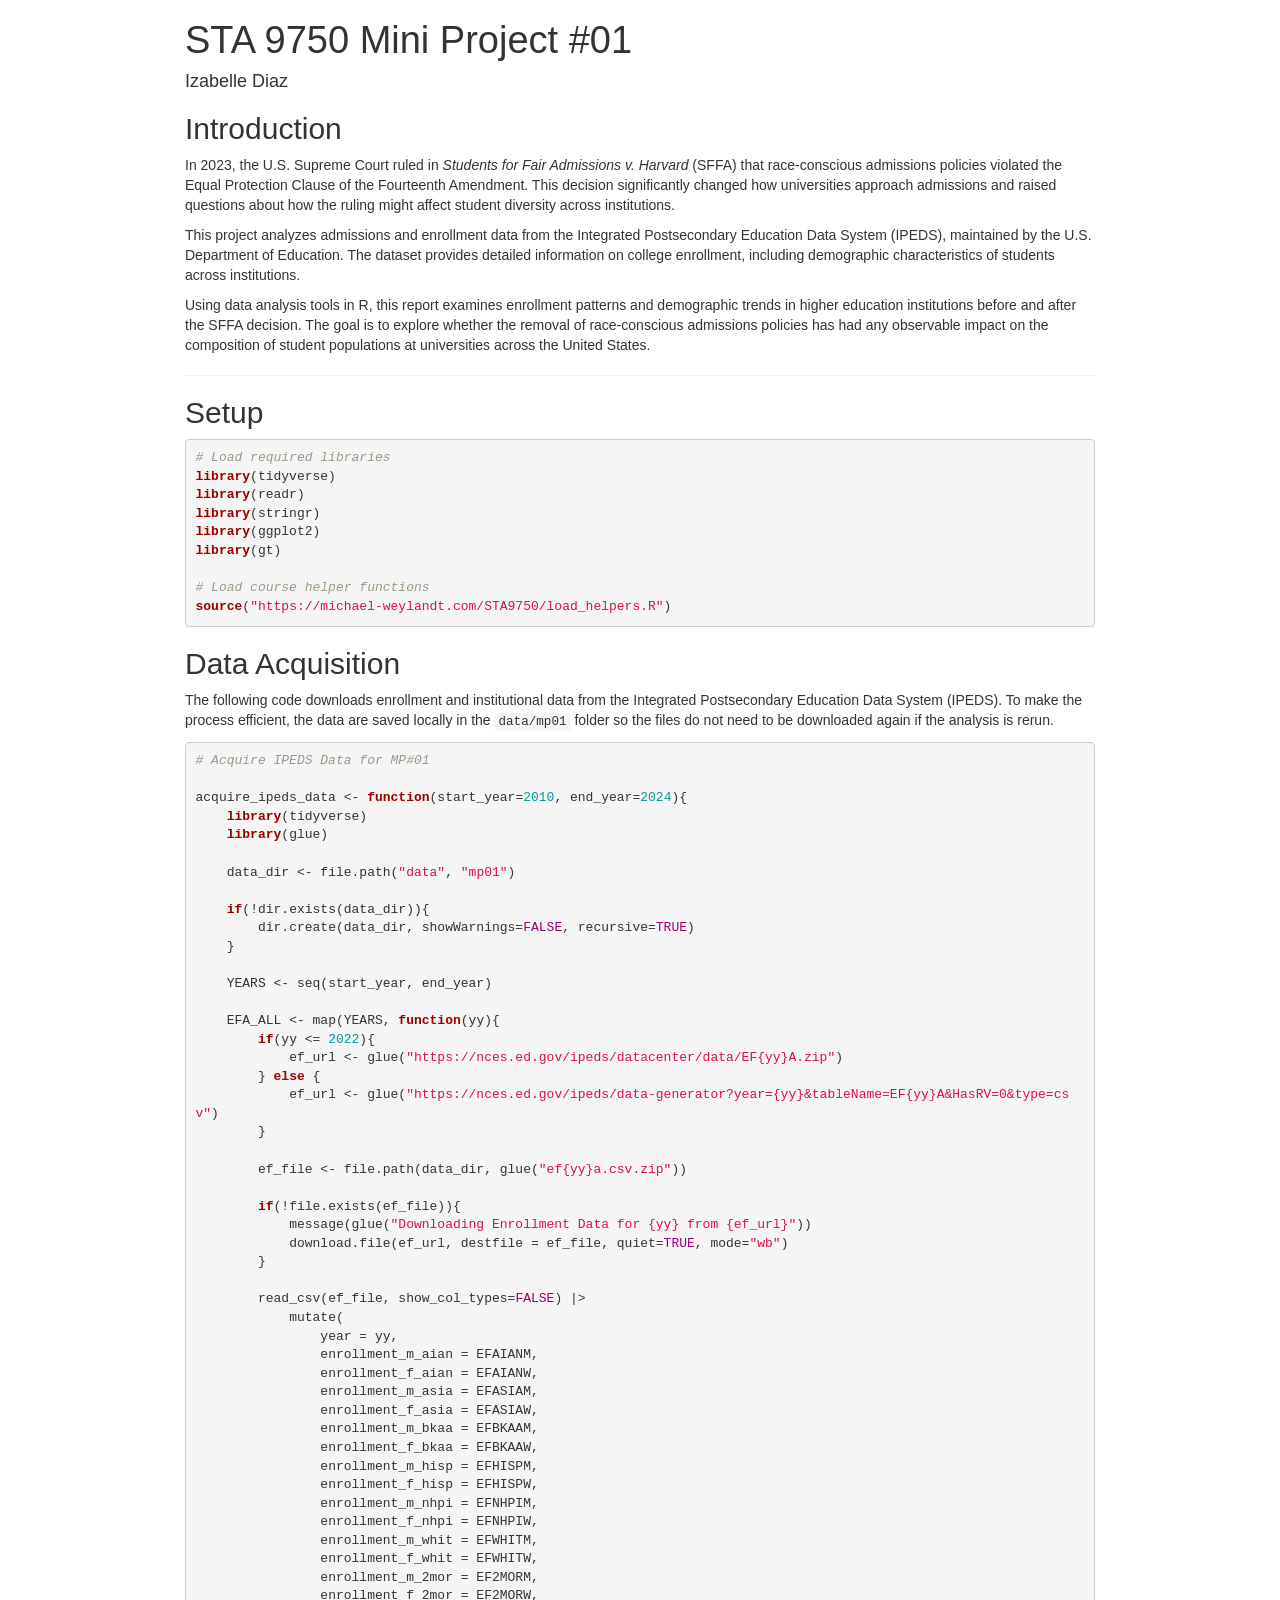
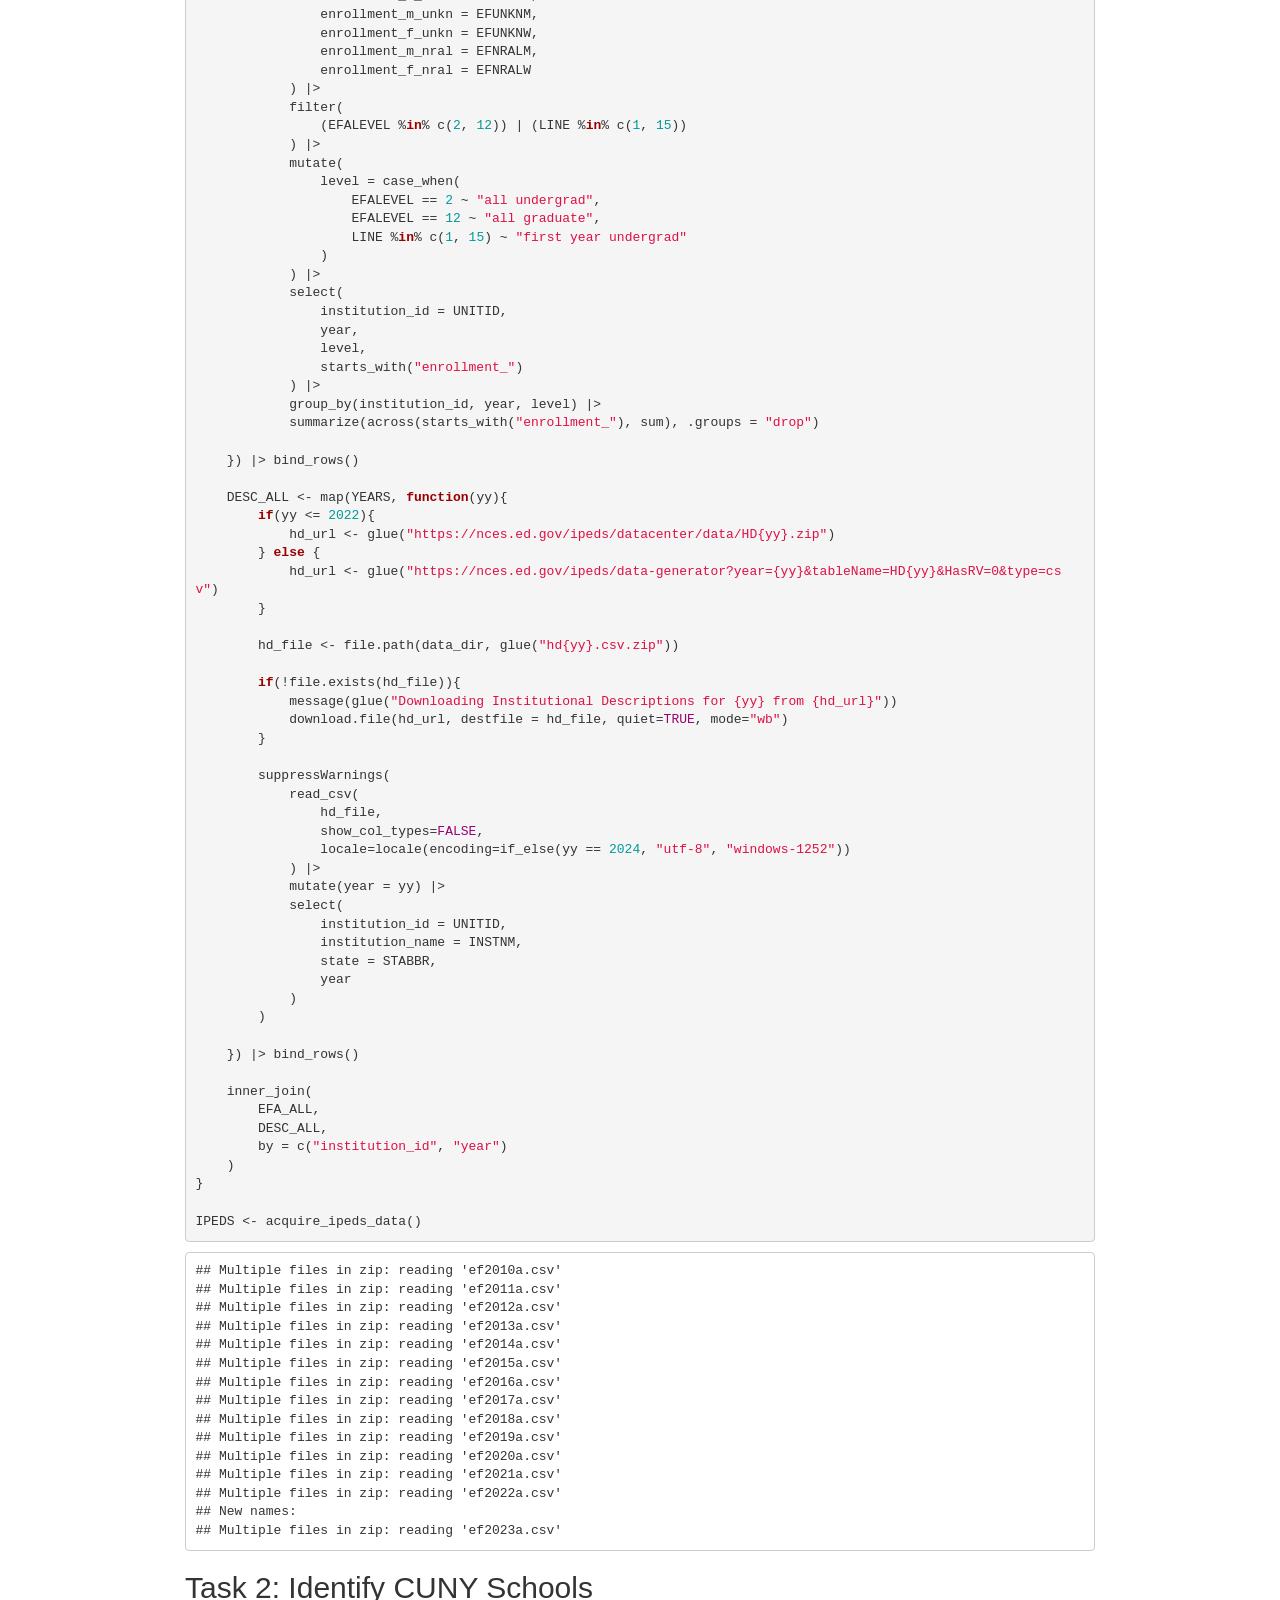
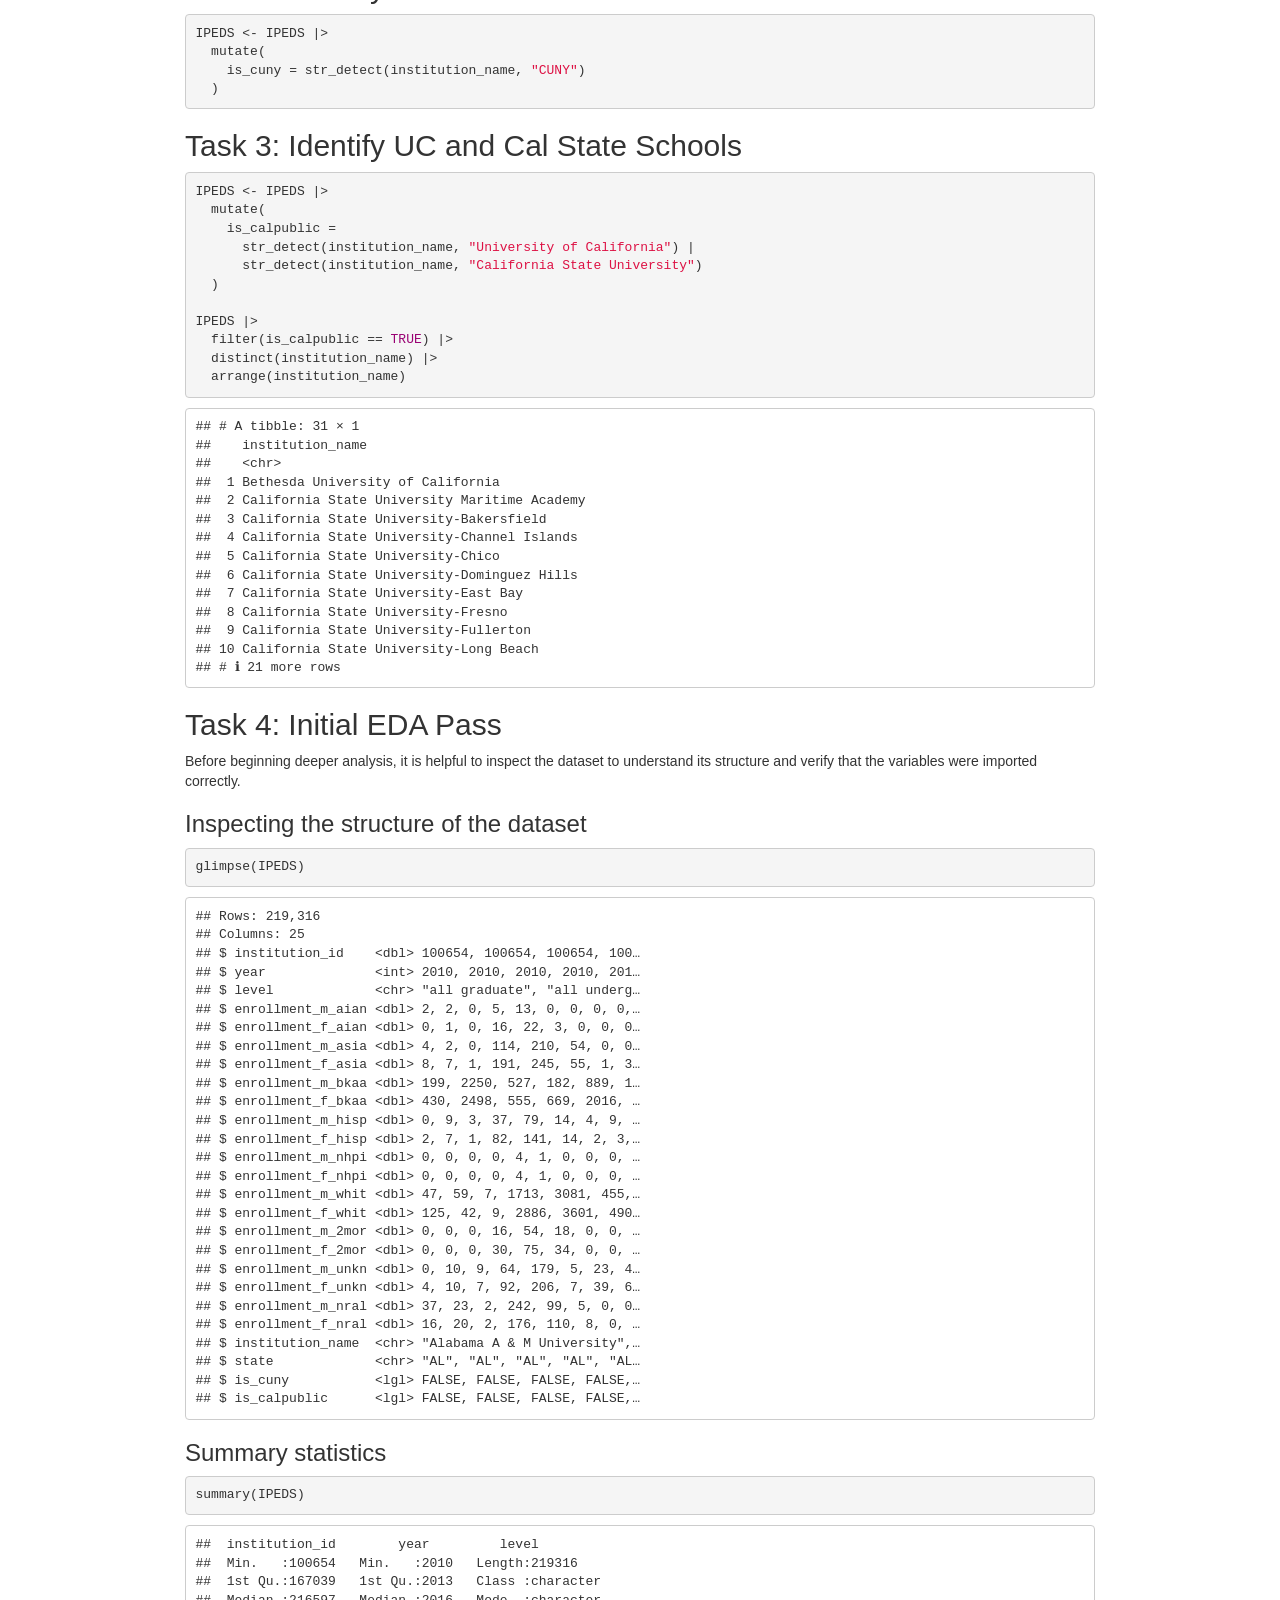
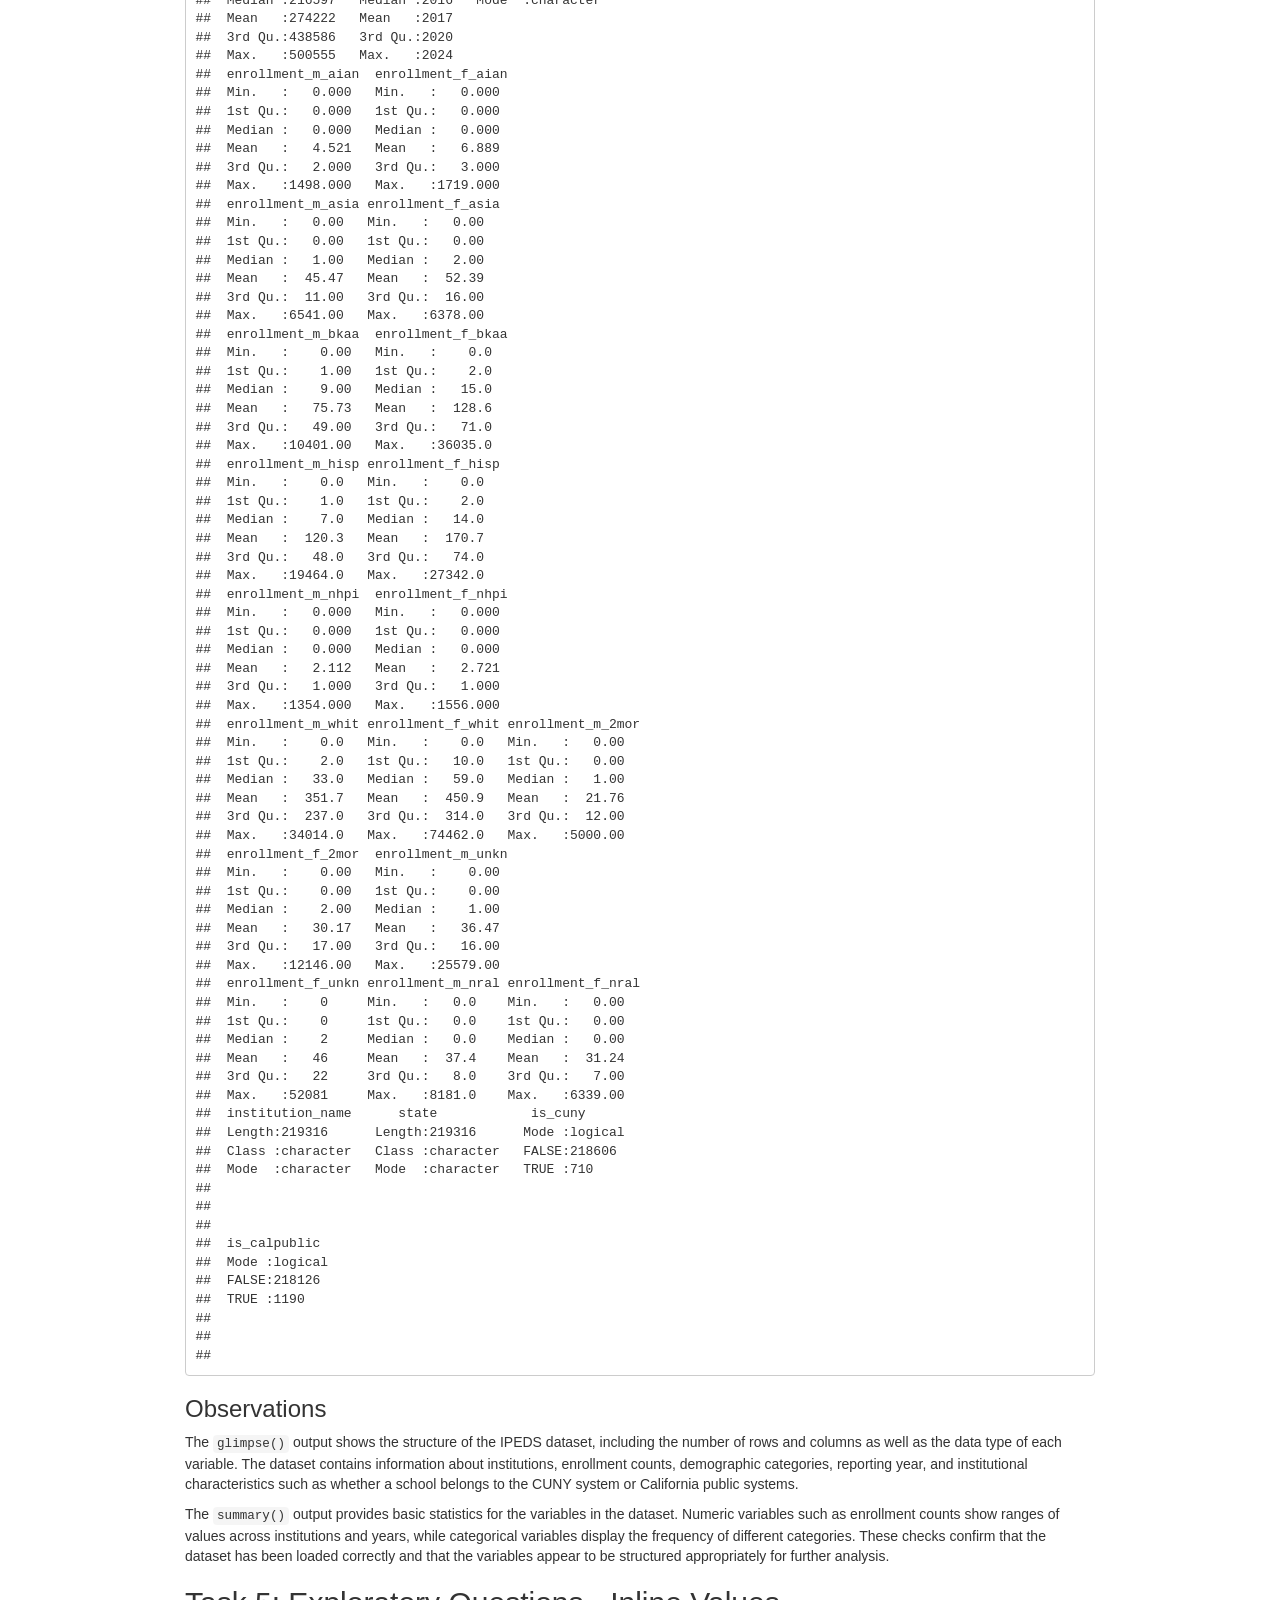
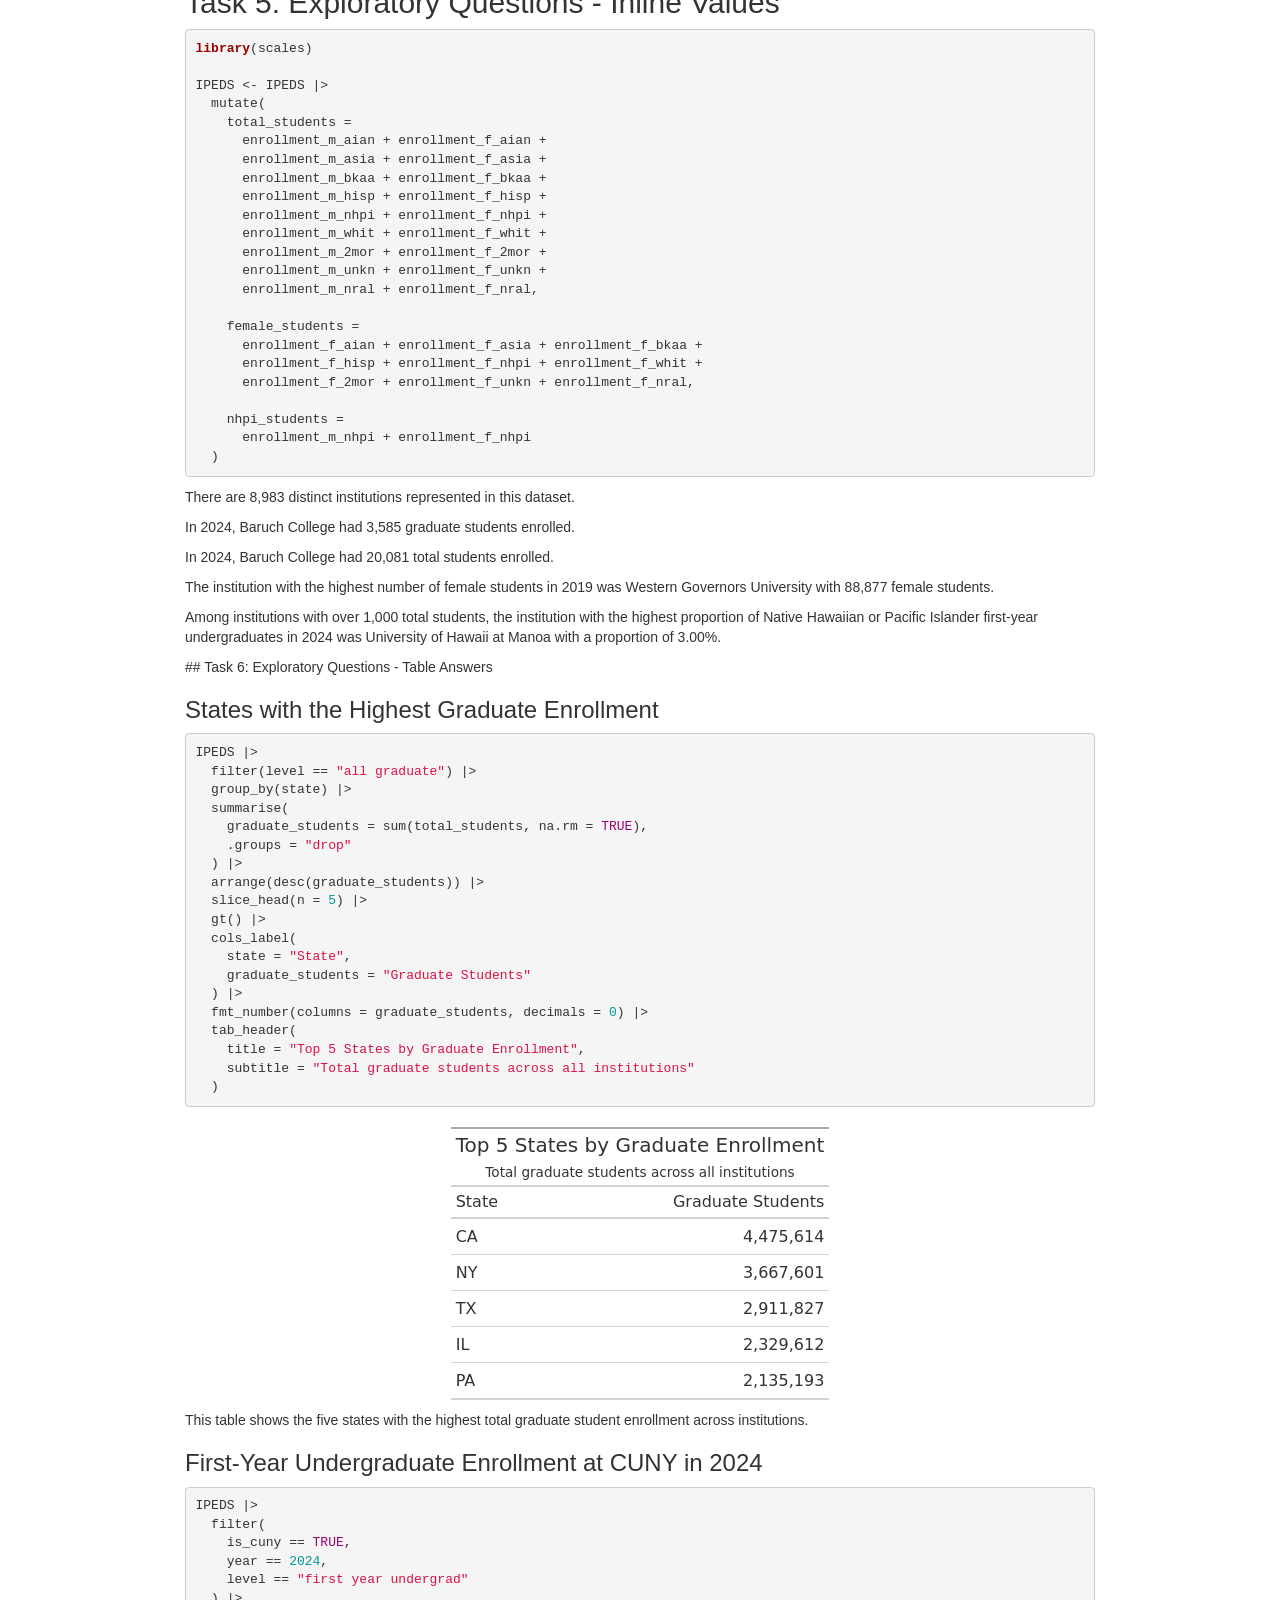
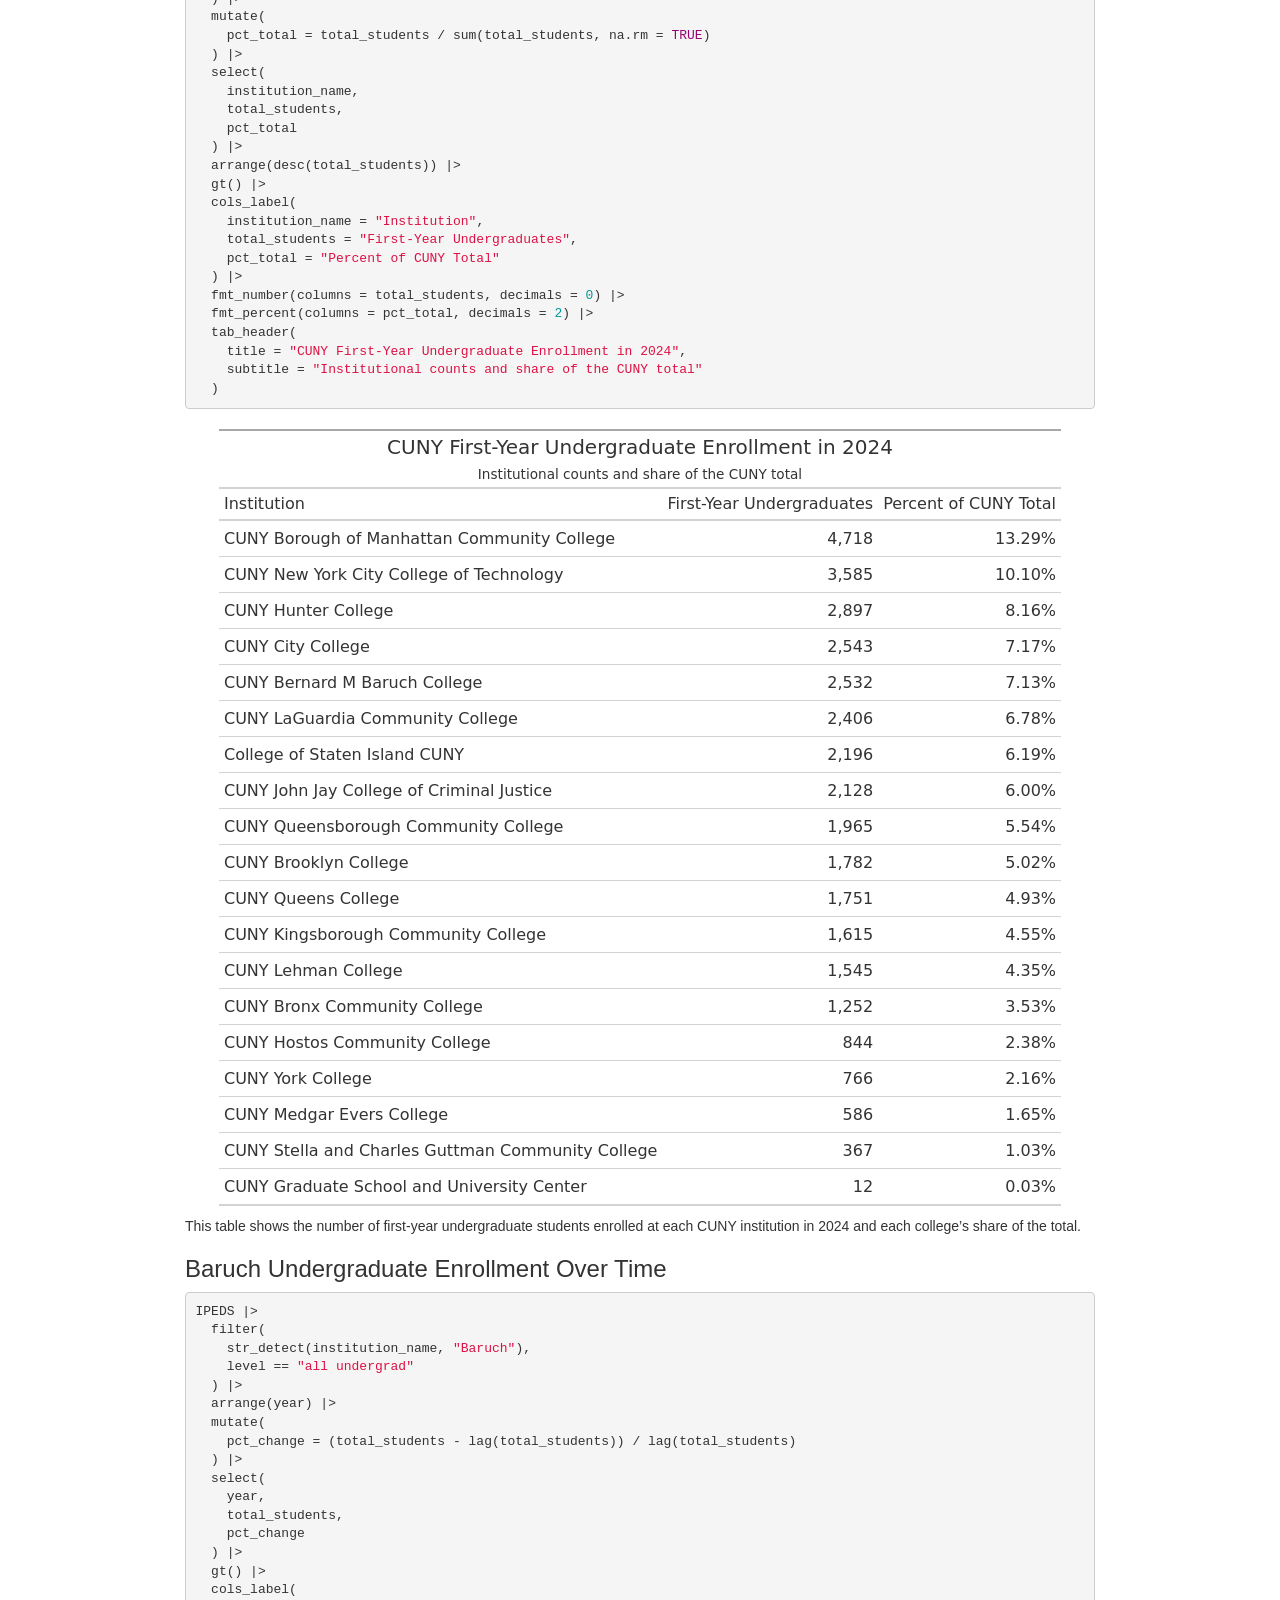
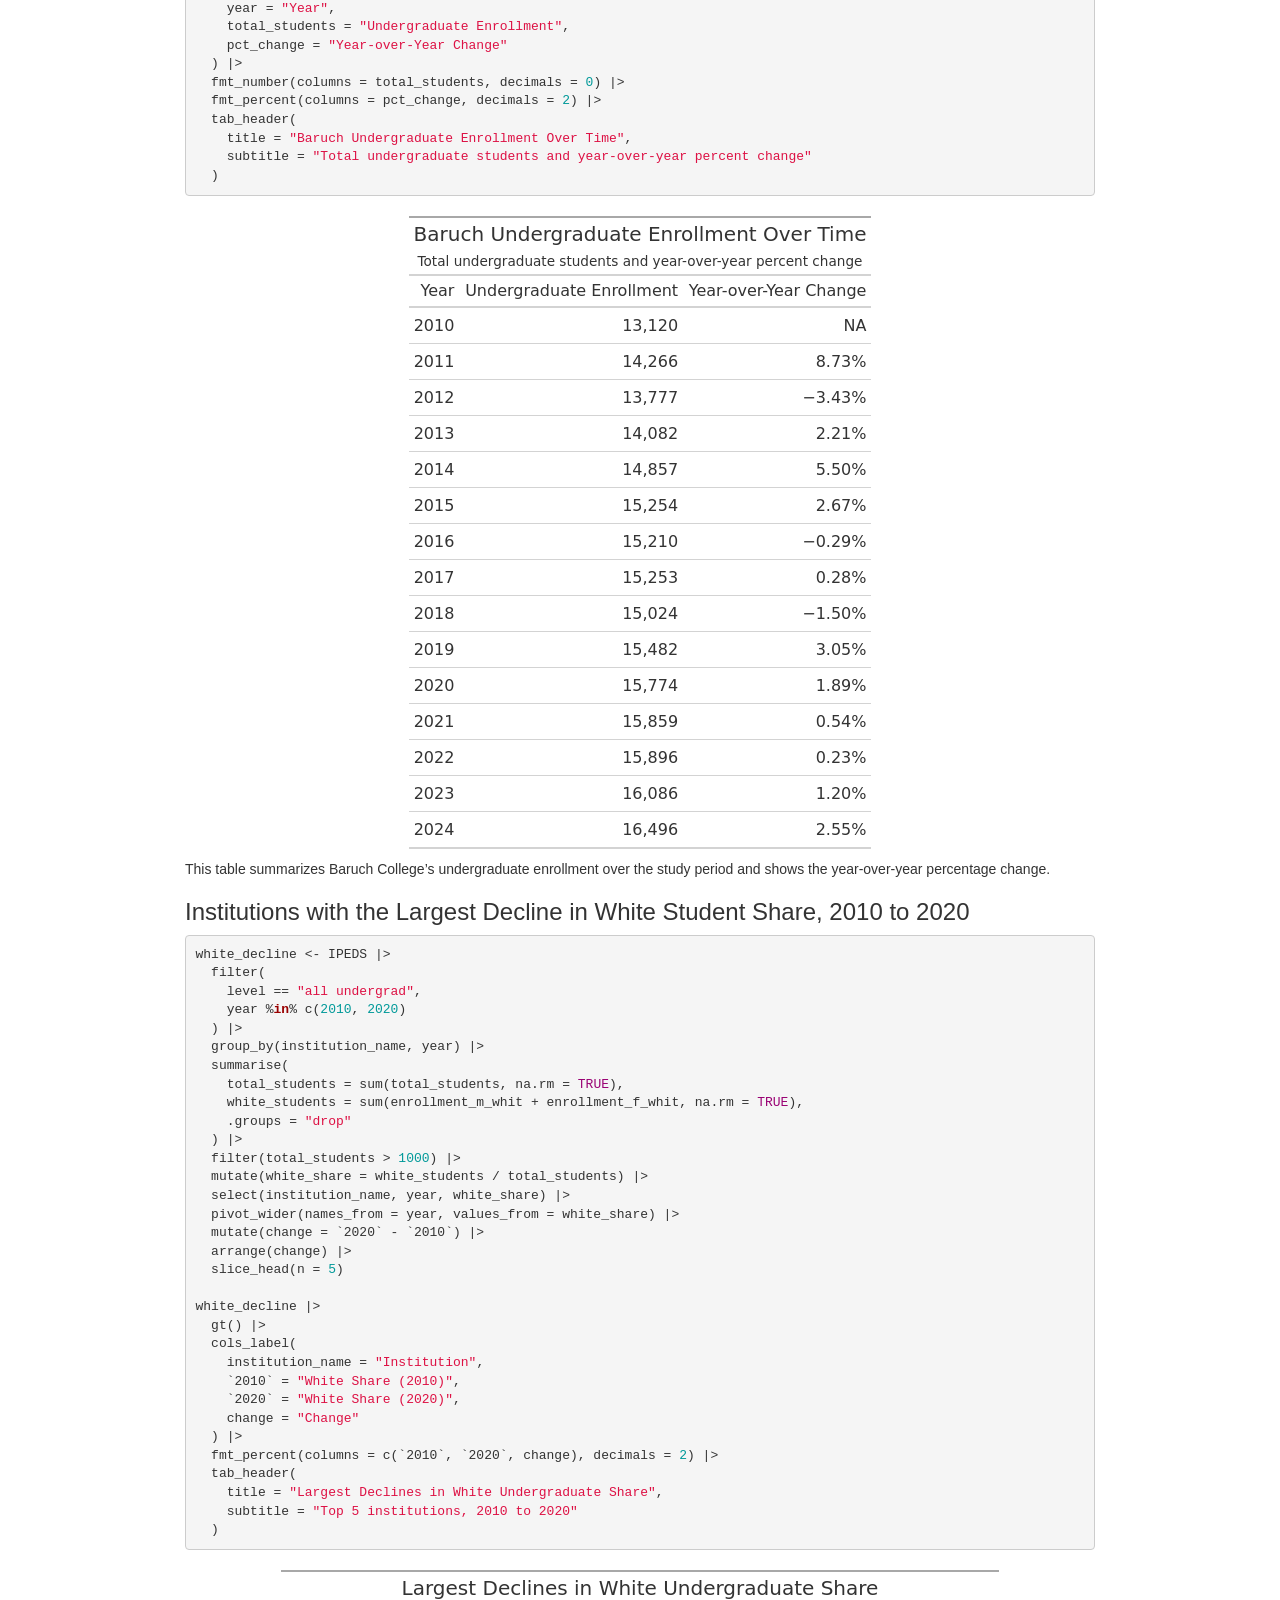
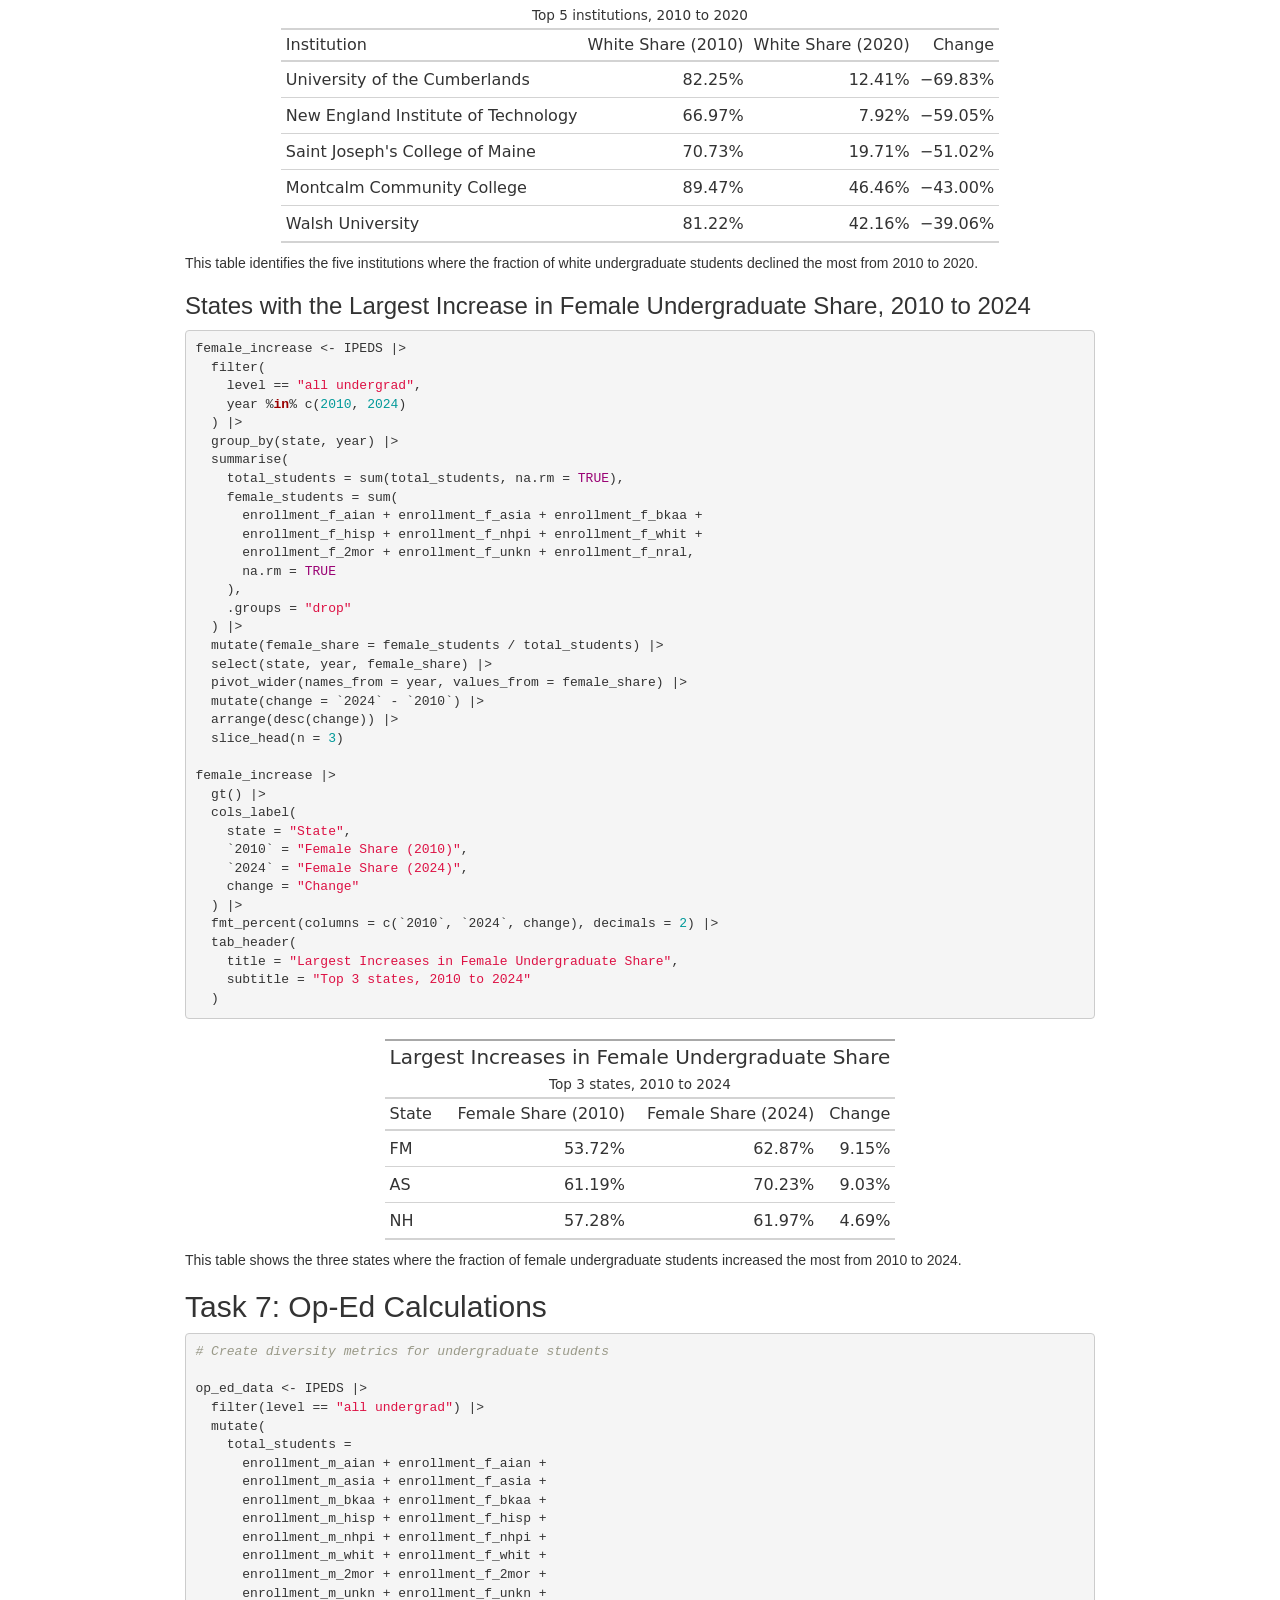
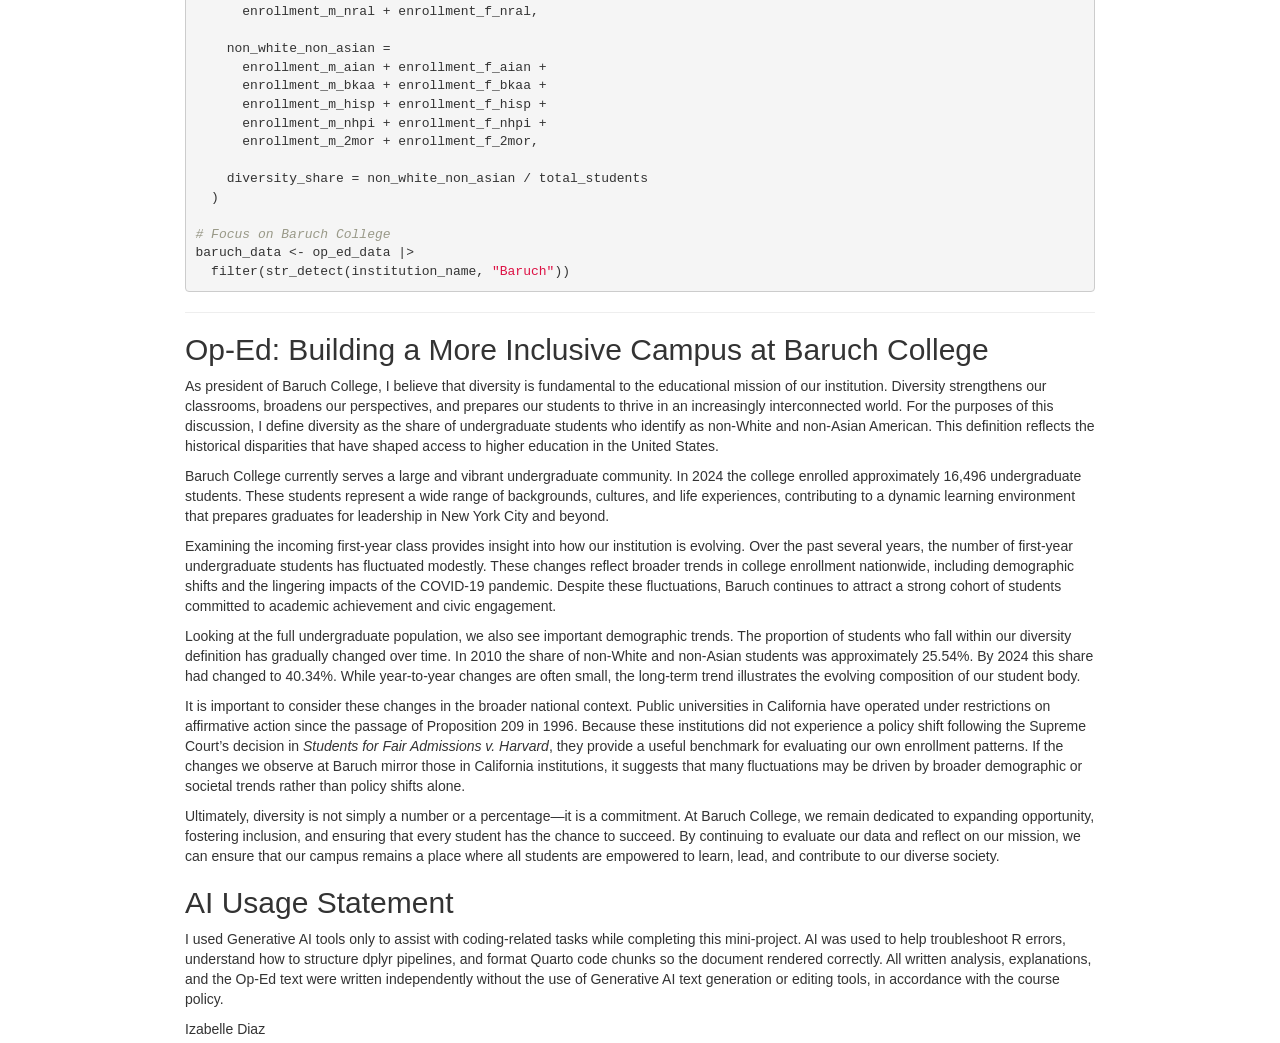
==== commit 8e07fb66: "Add AI Usage Statement header and callout" ====
--- a/mp01.html
+++ b/mp01.html
@@ -379,18 +379,8 @@
 <div id="setup" class="section level2">
 <h2>Setup</h2>
 <pre class="r"><code># Load required libraries
-library(tidyverse)</code></pre>
-<pre><code>## ── Attaching core tidyverse packages ──────────────────
-## ✔ dplyr     1.2.0     ✔ readr     2.1.6
-## ✔ forcats   1.0.1     ✔ stringr   1.6.0
-## ✔ ggplot2   4.0.2     ✔ tibble    3.3.1
-## ✔ lubridate 1.9.5     ✔ tidyr     1.3.2
-## ✔ purrr     1.2.1     
-## ── Conflicts ───────────────── tidyverse_conflicts() ──
-## ✖ dplyr::filter() masks stats::filter()
-## ✖ dplyr::lag()    masks stats::lag()
-## ℹ Use the conflicted package (&lt;http://conflicted.r-lib.org/&gt;) to force all conflicts to become errors</code></pre>
-<pre class="r"><code>library(readr)
+library(tidyverse)
+library(readr)
 library(stringr)
 library(ggplot2)
 library(gt)
@@ -702,16 +692,9 @@
 </div>
 <div id="task-5-exploratory-questions---inline-values" class="section level2">
 <h2>Task 5: Exploratory Questions - Inline Values</h2>
-<pre class="r"><code>library(scales)</code></pre>
-<pre><code>## 
-## Attaching package: &#39;scales&#39;</code></pre>
-<pre><code>## The following object is masked from &#39;package:purrr&#39;:
-## 
-##     discard</code></pre>
-<pre><code>## The following object is masked from &#39;package:readr&#39;:
-## 
-##     col_factor</code></pre>
-<pre class="r"><code>IPEDS &lt;- IPEDS |&gt;
+<pre class="r"><code>library(scales)
+
+IPEDS &lt;- IPEDS |&gt;
   mutate(
     total_students =
       enrollment_m_aian + enrollment_f_aian +
@@ -764,20 +747,20 @@
     title = &quot;Top 5 States by Graduate Enrollment&quot;,
     subtitle = &quot;Total graduate students across all institutions&quot;
   )</code></pre>
-<div id="hfczmdohos" style="padding-left:0px;padding-right:0px;padding-top:10px;padding-bottom:10px;overflow-x:auto;overflow-y:auto;width:auto;height:auto;">
-<style>#hfczmdohos table {
+<div id="zgwqfevwev" style="padding-left:0px;padding-right:0px;padding-top:10px;padding-bottom:10px;overflow-x:auto;overflow-y:auto;width:auto;height:auto;">
+<style>#zgwqfevwev table {
 font-family: system-ui, 'Segoe UI', Roboto, Helvetica, Arial, sans-serif, 'Apple Color Emoji', 'Segoe UI Emoji', 'Segoe UI Symbol', 'Noto Color Emoji';
 -webkit-font-smoothing: antialiased;
 -moz-osx-font-smoothing: grayscale;
 }
-#hfczmdohos thead, #hfczmdohos tbody, #hfczmdohos tfoot, #hfczmdohos tr, #hfczmdohos td, #hfczmdohos th {
+#zgwqfevwev thead, #zgwqfevwev tbody, #zgwqfevwev tfoot, #zgwqfevwev tr, #zgwqfevwev td, #zgwqfevwev th {
 border-style: none;
 }
-#hfczmdohos p {
+#zgwqfevwev p {
 margin: 0;
 padding: 0;
 }
-#hfczmdohos .gt_table {
+#zgwqfevwev .gt_table {
 display: table;
 border-collapse: collapse;
 line-height: normal;
@@ -802,11 +785,11 @@
 border-left-width: 2px;
 border-left-color: #D3D3D3;
 }
-#hfczmdohos .gt_caption {
+#zgwqfevwev .gt_caption {
 padding-top: 4px;
 padding-bottom: 4px;
 }
-#hfczmdohos .gt_title {
+#zgwqfevwev .gt_title {
 color: #333333;
 font-size: 125%;
 font-weight: initial;
@@ -817,7 +800,7 @@
 border-bottom-color: #FFFFFF;
 border-bottom-width: 0;
 }
-#hfczmdohos .gt_subtitle {
+#zgwqfevwev .gt_subtitle {
 color: #333333;
 font-size: 85%;
 font-weight: initial;
@@ -828,7 +811,7 @@
 border-top-color: #FFFFFF;
 border-top-width: 0;
 }
-#hfczmdohos .gt_heading {
+#zgwqfevwev .gt_heading {
 background-color: #FFFFFF;
 text-align: center;
 border-bottom-color: #FFFFFF;
@@ -839,12 +822,12 @@
 border-right-width: 1px;
 border-right-color: #D3D3D3;
 }
-#hfczmdohos .gt_bottom_border {
-border-bottom-style: solid;
-border-bottom-width: 2px;
-border-bottom-color: #D3D3D3;
-}
-#hfczmdohos .gt_col_headings {
+#zgwqfevwev .gt_bottom_border {
+border-bottom-style: solid;
+border-bottom-width: 2px;
+border-bottom-color: #D3D3D3;
+}
+#zgwqfevwev .gt_col_headings {
 border-top-style: solid;
 border-top-width: 2px;
 border-top-color: #D3D3D3;
@@ -858,7 +841,7 @@
 border-right-width: 1px;
 border-right-color: #D3D3D3;
 }
-#hfczmdohos .gt_col_heading {
+#zgwqfevwev .gt_col_heading {
 color: #333333;
 background-color: #FFFFFF;
 font-size: 100%;
@@ -877,7 +860,7 @@
 padding-right: 5px;
 overflow-x: hidden;
 }
-#hfczmdohos .gt_column_spanner_outer {
+#zgwqfevwev .gt_column_spanner_outer {
 color: #333333;
 background-color: #FFFFFF;
 font-size: 100%;
@@ -888,13 +871,13 @@
 padding-left: 4px;
 padding-right: 4px;
 }
-#hfczmdohos .gt_column_spanner_outer:first-child {
+#zgwqfevwev .gt_column_spanner_outer:first-child {
 padding-left: 0;
 }
-#hfczmdohos .gt_column_spanner_outer:last-child {
+#zgwqfevwev .gt_column_spanner_outer:last-child {
 padding-right: 0;
 }
-#hfczmdohos .gt_column_spanner {
+#zgwqfevwev .gt_column_spanner {
 border-bottom-style: solid;
 border-bottom-width: 2px;
 border-bottom-color: #D3D3D3;
@@ -905,10 +888,10 @@
 display: inline-block;
 width: 100%;
 }
-#hfczmdohos .gt_spanner_row {
+#zgwqfevwev .gt_spanner_row {
 border-bottom-style: hidden;
 }
-#hfczmdohos .gt_group_heading {
+#zgwqfevwev .gt_group_heading {
 padding-top: 8px;
 padding-bottom: 8px;
 padding-left: 5px;
@@ -933,7 +916,7 @@
 vertical-align: middle;
 text-align: left;
 }
-#hfczmdohos .gt_empty_group_heading {
+#zgwqfevwev .gt_empty_group_heading {
 padding: 0.5px;
 color: #333333;
 background-color: #FFFFFF;
@@ -947,13 +930,13 @@
 border-bottom-color: #D3D3D3;
 vertical-align: middle;
 }
-#hfczmdohos .gt_from_md > :first-child {
+#zgwqfevwev .gt_from_md > :first-child {
 margin-top: 0;
 }
-#hfczmdohos .gt_from_md > :last-child {
+#zgwqfevwev .gt_from_md > :last-child {
 margin-bottom: 0;
 }
-#hfczmdohos .gt_row {
+#zgwqfevwev .gt_row {
 padding-top: 8px;
 padding-bottom: 8px;
 padding-left: 5px;
@@ -971,7 +954,7 @@
 vertical-align: middle;
 overflow-x: hidden;
 }
-#hfczmdohos .gt_stub {
+#zgwqfevwev .gt_stub {
 color: #333333;
 background-color: #FFFFFF;
 font-size: 100%;
@@ -983,7 +966,7 @@
 padding-left: 5px;
 padding-right: 5px;
 }
-#hfczmdohos .gt_stub_row_group {
+#zgwqfevwev .gt_stub_row_group {
 color: #333333;
 background-color: #FFFFFF;
 font-size: 100%;
@@ -996,47 +979,47 @@
 padding-right: 5px;
 vertical-align: top;
 }
-#hfczmdohos .gt_row_group_first td {
-border-top-width: 2px;
-}
-#hfczmdohos .gt_row_group_first th {
-border-top-width: 2px;
-}
-#hfczmdohos .gt_summary_row {
-color: #333333;
-background-color: #FFFFFF;
-text-transform: inherit;
-padding-top: 8px;
-padding-bottom: 8px;
-padding-left: 5px;
-padding-right: 5px;
-}
-#hfczmdohos .gt_first_summary_row {
-border-top-style: solid;
-border-top-color: #D3D3D3;
-}
-#hfczmdohos .gt_first_summary_row.thick {
-border-top-width: 2px;
-}
-#hfczmdohos .gt_last_summary_row {
-padding-top: 8px;
-padding-bottom: 8px;
-padding-left: 5px;
-padding-right: 5px;
-border-bottom-style: solid;
-border-bottom-width: 2px;
-border-bottom-color: #D3D3D3;
-}
-#hfczmdohos .gt_grand_summary_row {
-color: #333333;
-background-color: #FFFFFF;
-text-transform: inherit;
-padding-top: 8px;
-padding-bottom: 8px;
-padding-left: 5px;
-padding-right: 5px;
-}
-#hfczmdohos .gt_first_grand_summary_row {
+#zgwqfevwev .gt_row_group_first td {
+border-top-width: 2px;
+}
+#zgwqfevwev .gt_row_group_first th {
+border-top-width: 2px;
+}
+#zgwqfevwev .gt_summary_row {
+color: #333333;
+background-color: #FFFFFF;
+text-transform: inherit;
+padding-top: 8px;
+padding-bottom: 8px;
+padding-left: 5px;
+padding-right: 5px;
+}
+#zgwqfevwev .gt_first_summary_row {
+border-top-style: solid;
+border-top-color: #D3D3D3;
+}
+#zgwqfevwev .gt_first_summary_row.thick {
+border-top-width: 2px;
+}
+#zgwqfevwev .gt_last_summary_row {
+padding-top: 8px;
+padding-bottom: 8px;
+padding-left: 5px;
+padding-right: 5px;
+border-bottom-style: solid;
+border-bottom-width: 2px;
+border-bottom-color: #D3D3D3;
+}
+#zgwqfevwev .gt_grand_summary_row {
+color: #333333;
+background-color: #FFFFFF;
+text-transform: inherit;
+padding-top: 8px;
+padding-bottom: 8px;
+padding-left: 5px;
+padding-right: 5px;
+}
+#zgwqfevwev .gt_first_grand_summary_row {
 padding-top: 8px;
 padding-bottom: 8px;
 padding-left: 5px;
@@ -1045,7 +1028,7 @@
 border-top-width: 6px;
 border-top-color: #D3D3D3;
 }
-#hfczmdohos .gt_last_grand_summary_row_top {
+#zgwqfevwev .gt_last_grand_summary_row_top {
 padding-top: 8px;
 padding-bottom: 8px;
 padding-left: 5px;
@@ -1054,18 +1037,18 @@
 border-bottom-width: 6px;
 border-bottom-color: #D3D3D3;
 }
-#hfczmdohos .gt_striped {
+#zgwqfevwev .gt_striped {
 background-color: rgba(128, 128, 128, 0.05);
 }
-#hfczmdohos .gt_table_body {
-border-top-style: solid;
-border-top-width: 2px;
-border-top-color: #D3D3D3;
-border-bottom-style: solid;
-border-bottom-width: 2px;
-border-bottom-color: #D3D3D3;
-}
-#hfczmdohos .gt_footnotes {
+#zgwqfevwev .gt_table_body {
+border-top-style: solid;
+border-top-width: 2px;
+border-top-color: #D3D3D3;
+border-bottom-style: solid;
+border-bottom-width: 2px;
+border-bottom-color: #D3D3D3;
+}
+#zgwqfevwev .gt_footnotes {
 color: #333333;
 background-color: #FFFFFF;
 border-bottom-style: none;
@@ -1078,7 +1061,7 @@
 border-right-width: 2px;
 border-right-color: #D3D3D3;
 }
-#hfczmdohos .gt_footnote {
+#zgwqfevwev .gt_footnote {
 margin: 0px;
 font-size: 90%;
 padding-top: 4px;
@@ -1086,7 +1069,7 @@
 padding-left: 5px;
 padding-right: 5px;
 }
-#hfczmdohos .gt_sourcenotes {
+#zgwqfevwev .gt_sourcenotes {
 color: #333333;
 background-color: #FFFFFF;
 border-bottom-style: none;
@@ -1099,64 +1082,64 @@
 border-right-width: 2px;
 border-right-color: #D3D3D3;
 }
-#hfczmdohos .gt_sourcenote {
+#zgwqfevwev .gt_sourcenote {
 font-size: 90%;
 padding-top: 4px;
 padding-bottom: 4px;
 padding-left: 5px;
 padding-right: 5px;
 }
-#hfczmdohos .gt_left {
+#zgwqfevwev .gt_left {
 text-align: left;
 }
-#hfczmdohos .gt_center {
+#zgwqfevwev .gt_center {
 text-align: center;
 }
-#hfczmdohos .gt_right {
+#zgwqfevwev .gt_right {
 text-align: right;
 font-variant-numeric: tabular-nums;
 }
-#hfczmdohos .gt_font_normal {
+#zgwqfevwev .gt_font_normal {
 font-weight: normal;
 }
-#hfczmdohos .gt_font_bold {
+#zgwqfevwev .gt_font_bold {
 font-weight: bold;
 }
-#hfczmdohos .gt_font_italic {
+#zgwqfevwev .gt_font_italic {
 font-style: italic;
 }
-#hfczmdohos .gt_super {
+#zgwqfevwev .gt_super {
 font-size: 65%;
 }
-#hfczmdohos .gt_footnote_marks {
+#zgwqfevwev .gt_footnote_marks {
 font-size: 75%;
 vertical-align: 0.4em;
 position: initial;
 }
-#hfczmdohos .gt_asterisk {
+#zgwqfevwev .gt_asterisk {
 font-size: 100%;
 vertical-align: 0;
 }
-#hfczmdohos .gt_indent_1 {
+#zgwqfevwev .gt_indent_1 {
 text-indent: 5px;
 }
-#hfczmdohos .gt_indent_2 {
+#zgwqfevwev .gt_indent_2 {
 text-indent: 10px;
 }
-#hfczmdohos .gt_indent_3 {
+#zgwqfevwev .gt_indent_3 {
 text-indent: 15px;
 }
-#hfczmdohos .gt_indent_4 {
+#zgwqfevwev .gt_indent_4 {
 text-indent: 20px;
 }
-#hfczmdohos .gt_indent_5 {
+#zgwqfevwev .gt_indent_5 {
 text-indent: 25px;
 }
-#hfczmdohos .katex-display {
+#zgwqfevwev .katex-display {
 display: inline-flex !important;
 margin-bottom: 0.75em !important;
 }
-#hfczmdohos div.Reactable > div.rt-table > div.rt-thead > div.rt-tr.rt-tr-group-header > div.rt-th-group:after {
+#zgwqfevwev div.Reactable > div.rt-table > div.rt-thead > div.rt-tr.rt-tr-group-header > div.rt-th-group:after {
 height: 0px !important;
 }
 </style>
@@ -1220,20 +1203,20 @@
     title = &quot;CUNY First-Year Undergraduate Enrollment in 2024&quot;,
     subtitle = &quot;Institutional counts and share of the CUNY total&quot;
   )</code></pre>
-<div id="bottxdiyav" style="padding-left:0px;padding-right:0px;padding-top:10px;padding-bottom:10px;overflow-x:auto;overflow-y:auto;width:auto;height:auto;">
-<style>#bottxdiyav table {
+<div id="yuuenxutqd" style="padding-left:0px;padding-right:0px;padding-top:10px;padding-bottom:10px;overflow-x:auto;overflow-y:auto;width:auto;height:auto;">
+<style>#yuuenxutqd table {
 font-family: system-ui, 'Segoe UI', Roboto, Helvetica, Arial, sans-serif, 'Apple Color Emoji', 'Segoe UI Emoji', 'Segoe UI Symbol', 'Noto Color Emoji';
 -webkit-font-smoothing: antialiased;
 -moz-osx-font-smoothing: grayscale;
 }
-#bottxdiyav thead, #bottxdiyav tbody, #bottxdiyav tfoot, #bottxdiyav tr, #bottxdiyav td, #bottxdiyav th {
+#yuuenxutqd thead, #yuuenxutqd tbody, #yuuenxutqd tfoot, #yuuenxutqd tr, #yuuenxutqd td, #yuuenxutqd th {
 border-style: none;
 }
-#bottxdiyav p {
+#yuuenxutqd p {
 margin: 0;
 padding: 0;
 }
-#bottxdiyav .gt_table {
+#yuuenxutqd .gt_table {
 display: table;
 border-collapse: collapse;
 line-height: normal;
@@ -1258,11 +1241,11 @@
 border-left-width: 2px;
 border-left-color: #D3D3D3;
 }
-#bottxdiyav .gt_caption {
+#yuuenxutqd .gt_caption {
 padding-top: 4px;
 padding-bottom: 4px;
 }
-#bottxdiyav .gt_title {
+#yuuenxutqd .gt_title {
 color: #333333;
 font-size: 125%;
 font-weight: initial;
@@ -1273,7 +1256,7 @@
 border-bottom-color: #FFFFFF;
 border-bottom-width: 0;
 }
-#bottxdiyav .gt_subtitle {
+#yuuenxutqd .gt_subtitle {
 color: #333333;
 font-size: 85%;
 font-weight: initial;
@@ -1284,7 +1267,7 @@
 border-top-color: #FFFFFF;
 border-top-width: 0;
 }
-#bottxdiyav .gt_heading {
+#yuuenxutqd .gt_heading {
 background-color: #FFFFFF;
 text-align: center;
 border-bottom-color: #FFFFFF;
@@ -1295,12 +1278,12 @@
 border-right-width: 1px;
 border-right-color: #D3D3D3;
 }
-#bottxdiyav .gt_bottom_border {
-border-bottom-style: solid;
-border-bottom-width: 2px;
-border-bottom-color: #D3D3D3;
-}
-#bottxdiyav .gt_col_headings {
+#yuuenxutqd .gt_bottom_border {
+border-bottom-style: solid;
+border-bottom-width: 2px;
+border-bottom-color: #D3D3D3;
+}
+#yuuenxutqd .gt_col_headings {
 border-top-style: solid;
 border-top-width: 2px;
 border-top-color: #D3D3D3;
@@ -1314,7 +1297,7 @@
 border-right-width: 1px;
 border-right-color: #D3D3D3;
 }
-#bottxdiyav .gt_col_heading {
+#yuuenxutqd .gt_col_heading {
 color: #333333;
 background-color: #FFFFFF;
 font-size: 100%;
@@ -1333,7 +1316,7 @@
 padding-right: 5px;
 overflow-x: hidden;
 }
-#bottxdiyav .gt_column_spanner_outer {
+#yuuenxutqd .gt_column_spanner_outer {
 color: #333333;
 background-color: #FFFFFF;
 font-size: 100%;
@@ -1344,13 +1327,13 @@
 padding-left: 4px;
 padding-right: 4px;
 }
-#bottxdiyav .gt_column_spanner_outer:first-child {
+#yuuenxutqd .gt_column_spanner_outer:first-child {
 padding-left: 0;
 }
-#bottxdiyav .gt_column_spanner_outer:last-child {
+#yuuenxutqd .gt_column_spanner_outer:last-child {
 padding-right: 0;
 }
-#bottxdiyav .gt_column_spanner {
+#yuuenxutqd .gt_column_spanner {
 border-bottom-style: solid;
 border-bottom-width: 2px;
 border-bottom-color: #D3D3D3;
@@ -1361,10 +1344,10 @@
 display: inline-block;
 width: 100%;
 }
-#bottxdiyav .gt_spanner_row {
+#yuuenxutqd .gt_spanner_row {
 border-bottom-style: hidden;
 }
-#bottxdiyav .gt_group_heading {
+#yuuenxutqd .gt_group_heading {
 padding-top: 8px;
 padding-bottom: 8px;
 padding-left: 5px;
@@ -1389,7 +1372,7 @@
 vertical-align: middle;
 text-align: left;
 }
-#bottxdiyav .gt_empty_group_heading {
+#yuuenxutqd .gt_empty_group_heading {
 padding: 0.5px;
 color: #333333;
 background-color: #FFFFFF;
@@ -1403,13 +1386,13 @@
 border-bottom-color: #D3D3D3;
 vertical-align: middle;
 }
-#bottxdiyav .gt_from_md > :first-child {
+#yuuenxutqd .gt_from_md > :first-child {
 margin-top: 0;
 }
-#bottxdiyav .gt_from_md > :last-child {
+#yuuenxutqd .gt_from_md > :last-child {
 margin-bottom: 0;
 }
-#bottxdiyav .gt_row {
+#yuuenxutqd .gt_row {
 padding-top: 8px;
 padding-bottom: 8px;
 padding-left: 5px;
@@ -1427,7 +1410,7 @@
 vertical-align: middle;
 overflow-x: hidden;
 }
-#bottxdiyav .gt_stub {
+#yuuenxutqd .gt_stub {
 color: #333333;
 background-color: #FFFFFF;
 font-size: 100%;
@@ -1439,7 +1422,7 @@
 padding-left: 5px;
 padding-right: 5px;
 }
-#bottxdiyav .gt_stub_row_group {
+#yuuenxutqd .gt_stub_row_group {
 color: #333333;
 background-color: #FFFFFF;
 font-size: 100%;
@@ -1452,47 +1435,47 @@
 padding-right: 5px;
 vertical-align: top;
 }
-#bottxdiyav .gt_row_group_first td {
-border-top-width: 2px;
-}
-#bottxdiyav .gt_row_group_first th {
-border-top-width: 2px;
-}
-#bottxdiyav .gt_summary_row {
-color: #333333;
-background-color: #FFFFFF;
-text-transform: inherit;
-padding-top: 8px;
-padding-bottom: 8px;
-padding-left: 5px;
-padding-right: 5px;
-}
-#bottxdiyav .gt_first_summary_row {
-border-top-style: solid;
-border-top-color: #D3D3D3;
-}
-#bottxdiyav .gt_first_summary_row.thick {
-border-top-width: 2px;
-}
-#bottxdiyav .gt_last_summary_row {
-padding-top: 8px;
-padding-bottom: 8px;
-padding-left: 5px;
-padding-right: 5px;
-border-bottom-style: solid;
-border-bottom-width: 2px;
-border-bottom-color: #D3D3D3;
-}
-#bottxdiyav .gt_grand_summary_row {
-color: #333333;
-background-color: #FFFFFF;
-text-transform: inherit;
-padding-top: 8px;
-padding-bottom: 8px;
-padding-left: 5px;
-padding-right: 5px;
-}
-#bottxdiyav .gt_first_grand_summary_row {
+#yuuenxutqd .gt_row_group_first td {
+border-top-width: 2px;
+}
+#yuuenxutqd .gt_row_group_first th {
+border-top-width: 2px;
+}
+#yuuenxutqd .gt_summary_row {
+color: #333333;
+background-color: #FFFFFF;
+text-transform: inherit;
+padding-top: 8px;
+padding-bottom: 8px;
+padding-left: 5px;
+padding-right: 5px;
+}
+#yuuenxutqd .gt_first_summary_row {
+border-top-style: solid;
+border-top-color: #D3D3D3;
+}
+#yuuenxutqd .gt_first_summary_row.thick {
+border-top-width: 2px;
+}
+#yuuenxutqd .gt_last_summary_row {
+padding-top: 8px;
+padding-bottom: 8px;
+padding-left: 5px;
+padding-right: 5px;
+border-bottom-style: solid;
+border-bottom-width: 2px;
+border-bottom-color: #D3D3D3;
+}
+#yuuenxutqd .gt_grand_summary_row {
+color: #333333;
+background-color: #FFFFFF;
+text-transform: inherit;
+padding-top: 8px;
+padding-bottom: 8px;
+padding-left: 5px;
+padding-right: 5px;
+}
+#yuuenxutqd .gt_first_grand_summary_row {
 padding-top: 8px;
 padding-bottom: 8px;
 padding-left: 5px;
@@ -1501,7 +1484,7 @@
 border-top-width: 6px;
 border-top-color: #D3D3D3;
 }
-#bottxdiyav .gt_last_grand_summary_row_top {
+#yuuenxutqd .gt_last_grand_summary_row_top {
 padding-top: 8px;
 padding-bottom: 8px;
 padding-left: 5px;
@@ -1510,18 +1493,18 @@
 border-bottom-width: 6px;
 border-bottom-color: #D3D3D3;
 }
-#bottxdiyav .gt_striped {
+#yuuenxutqd .gt_striped {
 background-color: rgba(128, 128, 128, 0.05);
 }
-#bottxdiyav .gt_table_body {
-border-top-style: solid;
-border-top-width: 2px;
-border-top-color: #D3D3D3;
-border-bottom-style: solid;
-border-bottom-width: 2px;
-border-bottom-color: #D3D3D3;
-}
-#bottxdiyav .gt_footnotes {
+#yuuenxutqd .gt_table_body {
+border-top-style: solid;
+border-top-width: 2px;
+border-top-color: #D3D3D3;
+border-bottom-style: solid;
+border-bottom-width: 2px;
+border-bottom-color: #D3D3D3;
+}
+#yuuenxutqd .gt_footnotes {
 color: #333333;
 background-color: #FFFFFF;
 border-bottom-style: none;
@@ -1534,7 +1517,7 @@
 border-right-width: 2px;
 border-right-color: #D3D3D3;
 }
-#bottxdiyav .gt_footnote {
+#yuuenxutqd .gt_footnote {
 margin: 0px;
 font-size: 90%;
 padding-top: 4px;
@@ -1542,7 +1525,7 @@
 padding-left: 5px;
 padding-right: 5px;
 }
-#bottxdiyav .gt_sourcenotes {
+#yuuenxutqd .gt_sourcenotes {
 color: #333333;
 background-color: #FFFFFF;
 border-bottom-style: none;
@@ -1555,64 +1538,64 @@
 border-right-width: 2px;
 border-right-color: #D3D3D3;
 }
-#bottxdiyav .gt_sourcenote {
+#yuuenxutqd .gt_sourcenote {
 font-size: 90%;
 padding-top: 4px;
 padding-bottom: 4px;
 padding-left: 5px;
 padding-right: 5px;
 }
-#bottxdiyav .gt_left {
+#yuuenxutqd .gt_left {
 text-align: left;
 }
-#bottxdiyav .gt_center {
+#yuuenxutqd .gt_center {
 text-align: center;
 }
-#bottxdiyav .gt_right {
+#yuuenxutqd .gt_right {
 text-align: right;
 font-variant-numeric: tabular-nums;
 }
-#bottxdiyav .gt_font_normal {
+#yuuenxutqd .gt_font_normal {
 font-weight: normal;
 }
-#bottxdiyav .gt_font_bold {
+#yuuenxutqd .gt_font_bold {
 font-weight: bold;
 }
-#bottxdiyav .gt_font_italic {
+#yuuenxutqd .gt_font_italic {
 font-style: italic;
 }
-#bottxdiyav .gt_super {
+#yuuenxutqd .gt_super {
 font-size: 65%;
 }
-#bottxdiyav .gt_footnote_marks {
+#yuuenxutqd .gt_footnote_marks {
 font-size: 75%;
 vertical-align: 0.4em;
 position: initial;
 }
-#bottxdiyav .gt_asterisk {
+#yuuenxutqd .gt_asterisk {
 font-size: 100%;
 vertical-align: 0;
 }
-#bottxdiyav .gt_indent_1 {
+#yuuenxutqd .gt_indent_1 {
 text-indent: 5px;
 }
-#bottxdiyav .gt_indent_2 {
+#yuuenxutqd .gt_indent_2 {
 text-indent: 10px;
 }
-#bottxdiyav .gt_indent_3 {
+#yuuenxutqd .gt_indent_3 {
 text-indent: 15px;
 }
-#bottxdiyav .gt_indent_4 {
+#yuuenxutqd .gt_indent_4 {
 text-indent: 20px;
 }
-#bottxdiyav .gt_indent_5 {
+#yuuenxutqd .gt_indent_5 {
 text-indent: 25px;
 }
-#bottxdiyav .katex-display {
+#yuuenxutqd .katex-display {
 display: inline-flex !important;
 margin-bottom: 0.75em !important;
 }
-#bottxdiyav div.Reactable > div.rt-table > div.rt-thead > div.rt-tr.rt-tr-group-header > div.rt-th-group:after {
+#yuuenxutqd div.Reactable > div.rt-table > div.rt-thead > div.rt-tr.rt-tr-group-header > div.rt-th-group:after {
 height: 0px !important;
 }
 </style>
@@ -1724,20 +1707,20 @@
     title = &quot;Baruch Undergraduate Enrollment Over Time&quot;,
     subtitle = &quot;Total undergraduate students and year-over-year percent change&quot;
   )</code></pre>
-<div id="gsgglturon" style="padding-left:0px;padding-right:0px;padding-top:10px;padding-bottom:10px;overflow-x:auto;overflow-y:auto;width:auto;height:auto;">
-<style>#gsgglturon table {
+<div id="sclpabsjtg" style="padding-left:0px;padding-right:0px;padding-top:10px;padding-bottom:10px;overflow-x:auto;overflow-y:auto;width:auto;height:auto;">
+<style>#sclpabsjtg table {
 font-family: system-ui, 'Segoe UI', Roboto, Helvetica, Arial, sans-serif, 'Apple Color Emoji', 'Segoe UI Emoji', 'Segoe UI Symbol', 'Noto Color Emoji';
 -webkit-font-smoothing: antialiased;
 -moz-osx-font-smoothing: grayscale;
 }
-#gsgglturon thead, #gsgglturon tbody, #gsgglturon tfoot, #gsgglturon tr, #gsgglturon td, #gsgglturon th {
+#sclpabsjtg thead, #sclpabsjtg tbody, #sclpabsjtg tfoot, #sclpabsjtg tr, #sclpabsjtg td, #sclpabsjtg th {
 border-style: none;
 }
-#gsgglturon p {
+#sclpabsjtg p {
 margin: 0;
 padding: 0;
 }
-#gsgglturon .gt_table {
+#sclpabsjtg .gt_table {
 display: table;
 border-collapse: collapse;
 line-height: normal;
@@ -1762,11 +1745,11 @@
 border-left-width: 2px;
 border-left-color: #D3D3D3;
 }
-#gsgglturon .gt_caption {
+#sclpabsjtg .gt_caption {
 padding-top: 4px;
 padding-bottom: 4px;
 }
-#gsgglturon .gt_title {
+#sclpabsjtg .gt_title {
 color: #333333;
 font-size: 125%;
 font-weight: initial;
@@ -1777,7 +1760,7 @@
 border-bottom-color: #FFFFFF;
 border-bottom-width: 0;
 }
-#gsgglturon .gt_subtitle {
+#sclpabsjtg .gt_subtitle {
 color: #333333;
 font-size: 85%;
 font-weight: initial;
@@ -1788,7 +1771,7 @@
 border-top-color: #FFFFFF;
 border-top-width: 0;
 }
-#gsgglturon .gt_heading {
+#sclpabsjtg .gt_heading {
 background-color: #FFFFFF;
 text-align: center;
 border-bottom-color: #FFFFFF;
@@ -1799,12 +1782,12 @@
 border-right-width: 1px;
 border-right-color: #D3D3D3;
 }
-#gsgglturon .gt_bottom_border {
-border-bottom-style: solid;
-border-bottom-width: 2px;
-border-bottom-color: #D3D3D3;
-}
-#gsgglturon .gt_col_headings {
+#sclpabsjtg .gt_bottom_border {
+border-bottom-style: solid;
+border-bottom-width: 2px;
+border-bottom-color: #D3D3D3;
+}
+#sclpabsjtg .gt_col_headings {
 border-top-style: solid;
 border-top-width: 2px;
 border-top-color: #D3D3D3;
@@ -1818,7 +1801,7 @@
 border-right-width: 1px;
 border-right-color: #D3D3D3;
 }
-#gsgglturon .gt_col_heading {
+#sclpabsjtg .gt_col_heading {
 color: #333333;
 background-color: #FFFFFF;
 font-size: 100%;
@@ -1837,7 +1820,7 @@
 padding-right: 5px;
 overflow-x: hidden;
 }
-#gsgglturon .gt_column_spanner_outer {
+#sclpabsjtg .gt_column_spanner_outer {
 color: #333333;
 background-color: #FFFFFF;
 font-size: 100%;
@@ -1848,13 +1831,13 @@
 padding-left: 4px;
 padding-right: 4px;
 }
-#gsgglturon .gt_column_spanner_outer:first-child {
+#sclpabsjtg .gt_column_spanner_outer:first-child {
 padding-left: 0;
 }
-#gsgglturon .gt_column_spanner_outer:last-child {
+#sclpabsjtg .gt_column_spanner_outer:last-child {
 padding-right: 0;
 }
-#gsgglturon .gt_column_spanner {
+#sclpabsjtg .gt_column_spanner {
 border-bottom-style: solid;
 border-bottom-width: 2px;
 border-bottom-color: #D3D3D3;
@@ -1865,10 +1848,10 @@
 display: inline-block;
 width: 100%;
 }
-#gsgglturon .gt_spanner_row {
+#sclpabsjtg .gt_spanner_row {
 border-bottom-style: hidden;
 }
-#gsgglturon .gt_group_heading {
+#sclpabsjtg .gt_group_heading {
 padding-top: 8px;
 padding-bottom: 8px;
 padding-left: 5px;
@@ -1893,7 +1876,7 @@
 vertical-align: middle;
 text-align: left;
 }
-#gsgglturon .gt_empty_group_heading {
+#sclpabsjtg .gt_empty_group_heading {
 padding: 0.5px;
 color: #333333;
 background-color: #FFFFFF;
@@ -1907,13 +1890,13 @@
 border-bottom-color: #D3D3D3;
 vertical-align: middle;
 }
-#gsgglturon .gt_from_md > :first-child {
+#sclpabsjtg .gt_from_md > :first-child {
 margin-top: 0;
 }
-#gsgglturon .gt_from_md > :last-child {
+#sclpabsjtg .gt_from_md > :last-child {
 margin-bottom: 0;
 }
-#gsgglturon .gt_row {
+#sclpabsjtg .gt_row {
 padding-top: 8px;
 padding-bottom: 8px;
 padding-left: 5px;
@@ -1931,7 +1914,7 @@
 vertical-align: middle;
 overflow-x: hidden;
 }
-#gsgglturon .gt_stub {
+#sclpabsjtg .gt_stub {
 color: #333333;
 background-color: #FFFFFF;
 font-size: 100%;
@@ -1943,7 +1926,7 @@
 padding-left: 5px;
 padding-right: 5px;
 }
-#gsgglturon .gt_stub_row_group {
+#sclpabsjtg .gt_stub_row_group {
 color: #333333;
 background-color: #FFFFFF;
 font-size: 100%;
@@ -1956,47 +1939,47 @@
 padding-right: 5px;
 vertical-align: top;
 }
-#gsgglturon .gt_row_group_first td {
-border-top-width: 2px;
-}
-#gsgglturon .gt_row_group_first th {
-border-top-width: 2px;
-}
-#gsgglturon .gt_summary_row {
-color: #333333;
-background-color: #FFFFFF;
-text-transform: inherit;
-padding-top: 8px;
-padding-bottom: 8px;
-padding-left: 5px;
-padding-right: 5px;
-}
-#gsgglturon .gt_first_summary_row {
-border-top-style: solid;
-border-top-color: #D3D3D3;
-}
-#gsgglturon .gt_first_summary_row.thick {
-border-top-width: 2px;
-}
-#gsgglturon .gt_last_summary_row {
-padding-top: 8px;
-padding-bottom: 8px;
-padding-left: 5px;
-padding-right: 5px;
-border-bottom-style: solid;
-border-bottom-width: 2px;
-border-bottom-color: #D3D3D3;
-}
-#gsgglturon .gt_grand_summary_row {
-color: #333333;
-background-color: #FFFFFF;
-text-transform: inherit;
-padding-top: 8px;
-padding-bottom: 8px;
-padding-left: 5px;
-padding-right: 5px;
-}
-#gsgglturon .gt_first_grand_summary_row {
+#sclpabsjtg .gt_row_group_first td {
+border-top-width: 2px;
+}
+#sclpabsjtg .gt_row_group_first th {
+border-top-width: 2px;
+}
+#sclpabsjtg .gt_summary_row {
+color: #333333;
+background-color: #FFFFFF;
+text-transform: inherit;
+padding-top: 8px;
+padding-bottom: 8px;
+padding-left: 5px;
+padding-right: 5px;
+}
+#sclpabsjtg .gt_first_summary_row {
+border-top-style: solid;
+border-top-color: #D3D3D3;
+}
+#sclpabsjtg .gt_first_summary_row.thick {
+border-top-width: 2px;
+}
+#sclpabsjtg .gt_last_summary_row {
+padding-top: 8px;
+padding-bottom: 8px;
+padding-left: 5px;
+padding-right: 5px;
+border-bottom-style: solid;
+border-bottom-width: 2px;
+border-bottom-color: #D3D3D3;
+}
+#sclpabsjtg .gt_grand_summary_row {
+color: #333333;
+background-color: #FFFFFF;
+text-transform: inherit;
+padding-top: 8px;
+padding-bottom: 8px;
+padding-left: 5px;
+padding-right: 5px;
+}
+#sclpabsjtg .gt_first_grand_summary_row {
 padding-top: 8px;
 padding-bottom: 8px;
 padding-left: 5px;
@@ -2005,7 +1988,7 @@
 border-top-width: 6px;
 border-top-color: #D3D3D3;
 }
-#gsgglturon .gt_last_grand_summary_row_top {
+#sclpabsjtg .gt_last_grand_summary_row_top {
 padding-top: 8px;
 padding-bottom: 8px;
 padding-left: 5px;
@@ -2014,18 +1997,18 @@
 border-bottom-width: 6px;
 border-bottom-color: #D3D3D3;
 }
-#gsgglturon .gt_striped {
+#sclpabsjtg .gt_striped {
 background-color: rgba(128, 128, 128, 0.05);
 }
-#gsgglturon .gt_table_body {
-border-top-style: solid;
-border-top-width: 2px;
-border-top-color: #D3D3D3;
-border-bottom-style: solid;
-border-bottom-width: 2px;
-border-bottom-color: #D3D3D3;
-}
-#gsgglturon .gt_footnotes {
+#sclpabsjtg .gt_table_body {
+border-top-style: solid;
+border-top-width: 2px;
+border-top-color: #D3D3D3;
+border-bottom-style: solid;
+border-bottom-width: 2px;
+border-bottom-color: #D3D3D3;
+}
+#sclpabsjtg .gt_footnotes {
 color: #333333;
 background-color: #FFFFFF;
 border-bottom-style: none;
@@ -2038,7 +2021,7 @@
 border-right-width: 2px;
 border-right-color: #D3D3D3;
 }
-#gsgglturon .gt_footnote {
+#sclpabsjtg .gt_footnote {
 margin: 0px;
 font-size: 90%;
 padding-top: 4px;
@@ -2046,7 +2029,7 @@
 padding-left: 5px;
 padding-right: 5px;
 }
-#gsgglturon .gt_sourcenotes {
+#sclpabsjtg .gt_sourcenotes {
 color: #333333;
 background-color: #FFFFFF;
 border-bottom-style: none;
@@ -2059,64 +2042,64 @@
 border-right-width: 2px;
 border-right-color: #D3D3D3;
 }
-#gsgglturon .gt_sourcenote {
+#sclpabsjtg .gt_sourcenote {
 font-size: 90%;
 padding-top: 4px;
 padding-bottom: 4px;
 padding-left: 5px;
 padding-right: 5px;
 }
-#gsgglturon .gt_left {
+#sclpabsjtg .gt_left {
 text-align: left;
 }
-#gsgglturon .gt_center {
+#sclpabsjtg .gt_center {
 text-align: center;
 }
-#gsgglturon .gt_right {
+#sclpabsjtg .gt_right {
 text-align: right;
 font-variant-numeric: tabular-nums;
 }
-#gsgglturon .gt_font_normal {
+#sclpabsjtg .gt_font_normal {
 font-weight: normal;
 }
-#gsgglturon .gt_font_bold {
+#sclpabsjtg .gt_font_bold {
 font-weight: bold;
 }
-#gsgglturon .gt_font_italic {
+#sclpabsjtg .gt_font_italic {
 font-style: italic;
 }
-#gsgglturon .gt_super {
+#sclpabsjtg .gt_super {
 font-size: 65%;
 }
-#gsgglturon .gt_footnote_marks {
+#sclpabsjtg .gt_footnote_marks {
 font-size: 75%;
 vertical-align: 0.4em;
 position: initial;
 }
-#gsgglturon .gt_asterisk {
+#sclpabsjtg .gt_asterisk {
 font-size: 100%;
 vertical-align: 0;
 }
-#gsgglturon .gt_indent_1 {
+#sclpabsjtg .gt_indent_1 {
 text-indent: 5px;
 }
-#gsgglturon .gt_indent_2 {
+#sclpabsjtg .gt_indent_2 {
 text-indent: 10px;
 }
-#gsgglturon .gt_indent_3 {
+#sclpabsjtg .gt_indent_3 {
 text-indent: 15px;
 }
-#gsgglturon .gt_indent_4 {
+#sclpabsjtg .gt_indent_4 {
 text-indent: 20px;
 }
-#gsgglturon .gt_indent_5 {
+#sclpabsjtg .gt_indent_5 {
 text-indent: 25px;
 }
-#gsgglturon .katex-display {
+#sclpabsjtg .katex-display {
 display: inline-flex !important;
 margin-bottom: 0.75em !important;
 }
-#gsgglturon div.Reactable > div.rt-table > div.rt-thead > div.rt-tr.rt-tr-group-header > div.rt-th-group:after {
+#sclpabsjtg div.Reactable > div.rt-table > div.rt-thead > div.rt-tr.rt-tr-group-header > div.rt-th-group:after {
 height: 0px !important;
 }
 </style>
@@ -2222,20 +2205,20 @@
     title = &quot;Largest Declines in White Undergraduate Share&quot;,
     subtitle = &quot;Top 5 institutions, 2010 to 2020&quot;
   )</code></pre>
-<div id="bhkmjujboz" style="padding-left:0px;padding-right:0px;padding-top:10px;padding-bottom:10px;overflow-x:auto;overflow-y:auto;width:auto;height:auto;">
-<style>#bhkmjujboz table {
+<div id="pokhindiui" style="padding-left:0px;padding-right:0px;padding-top:10px;padding-bottom:10px;overflow-x:auto;overflow-y:auto;width:auto;height:auto;">
+<style>#pokhindiui table {
 font-family: system-ui, 'Segoe UI', Roboto, Helvetica, Arial, sans-serif, 'Apple Color Emoji', 'Segoe UI Emoji', 'Segoe UI Symbol', 'Noto Color Emoji';
 -webkit-font-smoothing: antialiased;
 -moz-osx-font-smoothing: grayscale;
 }
-#bhkmjujboz thead, #bhkmjujboz tbody, #bhkmjujboz tfoot, #bhkmjujboz tr, #bhkmjujboz td, #bhkmjujboz th {
+#pokhindiui thead, #pokhindiui tbody, #pokhindiui tfoot, #pokhindiui tr, #pokhindiui td, #pokhindiui th {
 border-style: none;
 }
-#bhkmjujboz p {
+#pokhindiui p {
 margin: 0;
 padding: 0;
 }
-#bhkmjujboz .gt_table {
+#pokhindiui .gt_table {
 display: table;
 border-collapse: collapse;
 line-height: normal;
@@ -2260,11 +2243,11 @@
 border-left-width: 2px;
 border-left-color: #D3D3D3;
 }
-#bhkmjujboz .gt_caption {
+#pokhindiui .gt_caption {
 padding-top: 4px;
 padding-bottom: 4px;
 }
-#bhkmjujboz .gt_title {
+#pokhindiui .gt_title {
 color: #333333;
 font-size: 125%;
 font-weight: initial;
@@ -2275,7 +2258,7 @@
 border-bottom-color: #FFFFFF;
 border-bottom-width: 0;
 }
-#bhkmjujboz .gt_subtitle {
+#pokhindiui .gt_subtitle {
 color: #333333;
 font-size: 85%;
 font-weight: initial;
@@ -2286,7 +2269,7 @@
 border-top-color: #FFFFFF;
 border-top-width: 0;
 }
-#bhkmjujboz .gt_heading {
+#pokhindiui .gt_heading {
 background-color: #FFFFFF;
 text-align: center;
 border-bottom-color: #FFFFFF;
@@ -2297,12 +2280,12 @@
 border-right-width: 1px;
 border-right-color: #D3D3D3;
 }
-#bhkmjujboz .gt_bottom_border {
-border-bottom-style: solid;
-border-bottom-width: 2px;
-border-bottom-color: #D3D3D3;
-}
-#bhkmjujboz .gt_col_headings {
+#pokhindiui .gt_bottom_border {
+border-bottom-style: solid;
+border-bottom-width: 2px;
+border-bottom-color: #D3D3D3;
+}
+#pokhindiui .gt_col_headings {
 border-top-style: solid;
 border-top-width: 2px;
 border-top-color: #D3D3D3;
@@ -2316,7 +2299,7 @@
 border-right-width: 1px;
 border-right-color: #D3D3D3;
 }
-#bhkmjujboz .gt_col_heading {
+#pokhindiui .gt_col_heading {
 color: #333333;
 background-color: #FFFFFF;
 font-size: 100%;
@@ -2335,7 +2318,7 @@
 padding-right: 5px;
 overflow-x: hidden;
 }
-#bhkmjujboz .gt_column_spanner_outer {
+#pokhindiui .gt_column_spanner_outer {
 color: #333333;
 background-color: #FFFFFF;
 font-size: 100%;
@@ -2346,13 +2329,13 @@
 padding-left: 4px;
 padding-right: 4px;
 }
-#bhkmjujboz .gt_column_spanner_outer:first-child {
+#pokhindiui .gt_column_spanner_outer:first-child {
 padding-left: 0;
 }
-#bhkmjujboz .gt_column_spanner_outer:last-child {
+#pokhindiui .gt_column_spanner_outer:last-child {
 padding-right: 0;
 }
-#bhkmjujboz .gt_column_spanner {
+#pokhindiui .gt_column_spanner {
 border-bottom-style: solid;
 border-bottom-width: 2px;
 border-bottom-color: #D3D3D3;
@@ -2363,10 +2346,10 @@
 display: inline-block;
 width: 100%;
 }
-#bhkmjujboz .gt_spanner_row {
+#pokhindiui .gt_spanner_row {
 border-bottom-style: hidden;
 }
-#bhkmjujboz .gt_group_heading {
+#pokhindiui .gt_group_heading {
 padding-top: 8px;
 padding-bottom: 8px;
 padding-left: 5px;
@@ -2391,7 +2374,7 @@
 vertical-align: middle;
 text-align: left;
 }
-#bhkmjujboz .gt_empty_group_heading {
+#pokhindiui .gt_empty_group_heading {
 padding: 0.5px;
 color: #333333;
 background-color: #FFFFFF;
@@ -2405,13 +2388,13 @@
 border-bottom-color: #D3D3D3;
 vertical-align: middle;
 }
-#bhkmjujboz .gt_from_md > :first-child {
+#pokhindiui .gt_from_md > :first-child {
 margin-top: 0;
 }
-#bhkmjujboz .gt_from_md > :last-child {
+#pokhindiui .gt_from_md > :last-child {
 margin-bottom: 0;
 }
-#bhkmjujboz .gt_row {
+#pokhindiui .gt_row {
 padding-top: 8px;
 padding-bottom: 8px;
 padding-left: 5px;
@@ -2429,7 +2412,7 @@
 vertical-align: middle;
 overflow-x: hidden;
 }
-#bhkmjujboz .gt_stub {
+#pokhindiui .gt_stub {
 color: #333333;
 background-color: #FFFFFF;
 font-size: 100%;
@@ -2441,7 +2424,7 @@
 padding-left: 5px;
 padding-right: 5px;
 }
-#bhkmjujboz .gt_stub_row_group {
+#pokhindiui .gt_stub_row_group {
 color: #333333;
 background-color: #FFFFFF;
 font-size: 100%;
@@ -2454,47 +2437,47 @@
 padding-right: 5px;
 vertical-align: top;
 }
-#bhkmjujboz .gt_row_group_first td {
-border-top-width: 2px;
-}
-#bhkmjujboz .gt_row_group_first th {
-border-top-width: 2px;
-}
-#bhkmjujboz .gt_summary_row {
-color: #333333;
-background-color: #FFFFFF;
-text-transform: inherit;
-padding-top: 8px;
-padding-bottom: 8px;
-padding-left: 5px;
-padding-right: 5px;
-}
-#bhkmjujboz .gt_first_summary_row {
-border-top-style: solid;
-border-top-color: #D3D3D3;
-}
-#bhkmjujboz .gt_first_summary_row.thick {
-border-top-width: 2px;
-}
-#bhkmjujboz .gt_last_summary_row {
-padding-top: 8px;
-padding-bottom: 8px;
-padding-left: 5px;
-padding-right: 5px;
-border-bottom-style: solid;
-border-bottom-width: 2px;
-border-bottom-color: #D3D3D3;
-}
-#bhkmjujboz .gt_grand_summary_row {
-color: #333333;
-background-color: #FFFFFF;
-text-transform: inherit;
-padding-top: 8px;
-padding-bottom: 8px;
-padding-left: 5px;
-padding-right: 5px;
-}
-#bhkmjujboz .gt_first_grand_summary_row {
+#pokhindiui .gt_row_group_first td {
+border-top-width: 2px;
+}
+#pokhindiui .gt_row_group_first th {
+border-top-width: 2px;
+}
+#pokhindiui .gt_summary_row {
+color: #333333;
+background-color: #FFFFFF;
+text-transform: inherit;
+padding-top: 8px;
+padding-bottom: 8px;
+padding-left: 5px;
+padding-right: 5px;
+}
+#pokhindiui .gt_first_summary_row {
+border-top-style: solid;
+border-top-color: #D3D3D3;
+}
+#pokhindiui .gt_first_summary_row.thick {
+border-top-width: 2px;
+}
+#pokhindiui .gt_last_summary_row {
+padding-top: 8px;
+padding-bottom: 8px;
+padding-left: 5px;
+padding-right: 5px;
+border-bottom-style: solid;
+border-bottom-width: 2px;
+border-bottom-color: #D3D3D3;
+}
+#pokhindiui .gt_grand_summary_row {
+color: #333333;
+background-color: #FFFFFF;
+text-transform: inherit;
+padding-top: 8px;
+padding-bottom: 8px;
+padding-left: 5px;
+padding-right: 5px;
+}
+#pokhindiui .gt_first_grand_summary_row {
 padding-top: 8px;
 padding-bottom: 8px;
 padding-left: 5px;
@@ -2503,7 +2486,7 @@
 border-top-width: 6px;
 border-top-color: #D3D3D3;
 }
-#bhkmjujboz .gt_last_grand_summary_row_top {
+#pokhindiui .gt_last_grand_summary_row_top {
 padding-top: 8px;
 padding-bottom: 8px;
 padding-left: 5px;
@@ -2512,18 +2495,18 @@
 border-bottom-width: 6px;
 border-bottom-color: #D3D3D3;
 }
-#bhkmjujboz .gt_striped {
+#pokhindiui .gt_striped {
 background-color: rgba(128, 128, 128, 0.05);
 }
-#bhkmjujboz .gt_table_body {
-border-top-style: solid;
-border-top-width: 2px;
-border-top-color: #D3D3D3;
-border-bottom-style: solid;
-border-bottom-width: 2px;
-border-bottom-color: #D3D3D3;
-}
-#bhkmjujboz .gt_footnotes {
+#pokhindiui .gt_table_body {
+border-top-style: solid;
+border-top-width: 2px;
+border-top-color: #D3D3D3;
+border-bottom-style: solid;
+border-bottom-width: 2px;
+border-bottom-color: #D3D3D3;
+}
+#pokhindiui .gt_footnotes {
 color: #333333;
 background-color: #FFFFFF;
 border-bottom-style: none;
@@ -2536,7 +2519,7 @@
 border-right-width: 2px;
 border-right-color: #D3D3D3;
 }
-#bhkmjujboz .gt_footnote {
+#pokhindiui .gt_footnote {
 margin: 0px;
 font-size: 90%;
 padding-top: 4px;
@@ -2544,7 +2527,7 @@
 padding-left: 5px;
 padding-right: 5px;
 }
-#bhkmjujboz .gt_sourcenotes {
+#pokhindiui .gt_sourcenotes {
 color: #333333;
 background-color: #FFFFFF;
 border-bottom-style: none;
@@ -2557,64 +2540,64 @@
 border-right-width: 2px;
 border-right-color: #D3D3D3;
 }
-#bhkmjujboz .gt_sourcenote {
+#pokhindiui .gt_sourcenote {
 font-size: 90%;
 padding-top: 4px;
 padding-bottom: 4px;
 padding-left: 5px;
 padding-right: 5px;
 }
-#bhkmjujboz .gt_left {
+#pokhindiui .gt_left {
 text-align: left;
 }
-#bhkmjujboz .gt_center {
+#pokhindiui .gt_center {
 text-align: center;
 }
-#bhkmjujboz .gt_right {
+#pokhindiui .gt_right {
 text-align: right;
 font-variant-numeric: tabular-nums;
 }
-#bhkmjujboz .gt_font_normal {
+#pokhindiui .gt_font_normal {
 font-weight: normal;
 }
-#bhkmjujboz .gt_font_bold {
+#pokhindiui .gt_font_bold {
 font-weight: bold;
 }
-#bhkmjujboz .gt_font_italic {
+#pokhindiui .gt_font_italic {
 font-style: italic;
 }
-#bhkmjujboz .gt_super {
+#pokhindiui .gt_super {
 font-size: 65%;
 }
-#bhkmjujboz .gt_footnote_marks {
+#pokhindiui .gt_footnote_marks {
 font-size: 75%;
 vertical-align: 0.4em;
 position: initial;
 }
-#bhkmjujboz .gt_asterisk {
+#pokhindiui .gt_asterisk {
 font-size: 100%;
 vertical-align: 0;
 }
-#bhkmjujboz .gt_indent_1 {
+#pokhindiui .gt_indent_1 {
 text-indent: 5px;
 }
-#bhkmjujboz .gt_indent_2 {
+#pokhindiui .gt_indent_2 {
 text-indent: 10px;
 }
-#bhkmjujboz .gt_indent_3 {
+#pokhindiui .gt_indent_3 {
 text-indent: 15px;
 }
-#bhkmjujboz .gt_indent_4 {
+#pokhindiui .gt_indent_4 {
 text-indent: 20px;
 }
-#bhkmjujboz .gt_indent_5 {
+#pokhindiui .gt_indent_5 {
 text-indent: 25px;
 }
-#bhkmjujboz .katex-display {
+#pokhindiui .katex-display {
 display: inline-flex !important;
 margin-bottom: 0.75em !important;
 }
-#bhkmjujboz div.Reactable > div.rt-table > div.rt-thead > div.rt-tr.rt-tr-group-header > div.rt-th-group:after {
+#pokhindiui div.Reactable > div.rt-table > div.rt-thead > div.rt-tr.rt-tr-group-header > div.rt-th-group:after {
 height: 0px !important;
 }
 </style>
@@ -2700,20 +2683,20 @@
     title = &quot;Largest Increases in Female Undergraduate Share&quot;,
     subtitle = &quot;Top 3 states, 2010 to 2024&quot;
   )</code></pre>
-<div id="remkewnyam" style="padding-left:0px;padding-right:0px;padding-top:10px;padding-bottom:10px;overflow-x:auto;overflow-y:auto;width:auto;height:auto;">
-<style>#remkewnyam table {
+<div id="dtjcqyqgci" style="padding-left:0px;padding-right:0px;padding-top:10px;padding-bottom:10px;overflow-x:auto;overflow-y:auto;width:auto;height:auto;">
+<style>#dtjcqyqgci table {
 font-family: system-ui, 'Segoe UI', Roboto, Helvetica, Arial, sans-serif, 'Apple Color Emoji', 'Segoe UI Emoji', 'Segoe UI Symbol', 'Noto Color Emoji';
 -webkit-font-smoothing: antialiased;
 -moz-osx-font-smoothing: grayscale;
 }
-#remkewnyam thead, #remkewnyam tbody, #remkewnyam tfoot, #remkewnyam tr, #remkewnyam td, #remkewnyam th {
+#dtjcqyqgci thead, #dtjcqyqgci tbody, #dtjcqyqgci tfoot, #dtjcqyqgci tr, #dtjcqyqgci td, #dtjcqyqgci th {
 border-style: none;
 }
-#remkewnyam p {
+#dtjcqyqgci p {
 margin: 0;
 padding: 0;
 }
-#remkewnyam .gt_table {
+#dtjcqyqgci .gt_table {
 display: table;
 border-collapse: collapse;
 line-height: normal;
@@ -2738,11 +2721,11 @@
 border-left-width: 2px;
 border-left-color: #D3D3D3;
 }
-#remkewnyam .gt_caption {
+#dtjcqyqgci .gt_caption {
 padding-top: 4px;
 padding-bottom: 4px;
 }
-#remkewnyam .gt_title {
+#dtjcqyqgci .gt_title {
 color: #333333;
 font-size: 125%;
 font-weight: initial;
@@ -2753,7 +2736,7 @@
 border-bottom-color: #FFFFFF;
 border-bottom-width: 0;
 }
-#remkewnyam .gt_subtitle {
+#dtjcqyqgci .gt_subtitle {
 color: #333333;
 font-size: 85%;
 font-weight: initial;
@@ -2764,7 +2747,7 @@
 border-top-color: #FFFFFF;
 border-top-width: 0;
 }
-#remkewnyam .gt_heading {
+#dtjcqyqgci .gt_heading {
 background-color: #FFFFFF;
 text-align: center;
 border-bottom-color: #FFFFFF;
@@ -2775,12 +2758,12 @@
 border-right-width: 1px;
 border-right-color: #D3D3D3;
 }
-#remkewnyam .gt_bottom_border {
-border-bottom-style: solid;
-border-bottom-width: 2px;
-border-bottom-color: #D3D3D3;
-}
-#remkewnyam .gt_col_headings {
+#dtjcqyqgci .gt_bottom_border {
+border-bottom-style: solid;
+border-bottom-width: 2px;
+border-bottom-color: #D3D3D3;
+}
+#dtjcqyqgci .gt_col_headings {
 border-top-style: solid;
 border-top-width: 2px;
 border-top-color: #D3D3D3;
@@ -2794,7 +2777,7 @@
 border-right-width: 1px;
 border-right-color: #D3D3D3;
 }
-#remkewnyam .gt_col_heading {
+#dtjcqyqgci .gt_col_heading {
 color: #333333;
 background-color: #FFFFFF;
 font-size: 100%;
@@ -2813,7 +2796,7 @@
 padding-right: 5px;
 overflow-x: hidden;
 }
-#remkewnyam .gt_column_spanner_outer {
+#dtjcqyqgci .gt_column_spanner_outer {
 color: #333333;
 background-color: #FFFFFF;
 font-size: 100%;
@@ -2824,13 +2807,13 @@
 padding-left: 4px;
 padding-right: 4px;
 }
-#remkewnyam .gt_column_spanner_outer:first-child {
+#dtjcqyqgci .gt_column_spanner_outer:first-child {
 padding-left: 0;
 }
-#remkewnyam .gt_column_spanner_outer:last-child {
+#dtjcqyqgci .gt_column_spanner_outer:last-child {
 padding-right: 0;
 }
-#remkewnyam .gt_column_spanner {
+#dtjcqyqgci .gt_column_spanner {
 border-bottom-style: solid;
 border-bottom-width: 2px;
 border-bottom-color: #D3D3D3;
@@ -2841,10 +2824,10 @@
 display: inline-block;
 width: 100%;
 }
-#remkewnyam .gt_spanner_row {
+#dtjcqyqgci .gt_spanner_row {
 border-bottom-style: hidden;
 }
-#remkewnyam .gt_group_heading {
+#dtjcqyqgci .gt_group_heading {
 padding-top: 8px;
 padding-bottom: 8px;
 padding-left: 5px;
@@ -2869,7 +2852,7 @@
 vertical-align: middle;
 text-align: left;
 }
-#remkewnyam .gt_empty_group_heading {
+#dtjcqyqgci .gt_empty_group_heading {
 padding: 0.5px;
 color: #333333;
 background-color: #FFFFFF;
@@ -2883,13 +2866,13 @@
 border-bottom-color: #D3D3D3;
 vertical-align: middle;
 }
-#remkewnyam .gt_from_md > :first-child {
+#dtjcqyqgci .gt_from_md > :first-child {
 margin-top: 0;
 }
-#remkewnyam .gt_from_md > :last-child {
+#dtjcqyqgci .gt_from_md > :last-child {
 margin-bottom: 0;
 }
-#remkewnyam .gt_row {
+#dtjcqyqgci .gt_row {
 padding-top: 8px;
 padding-bottom: 8px;
 padding-left: 5px;
@@ -2907,7 +2890,7 @@
 vertical-align: middle;
 overflow-x: hidden;
 }
-#remkewnyam .gt_stub {
+#dtjcqyqgci .gt_stub {
 color: #333333;
 background-color: #FFFFFF;
 font-size: 100%;
@@ -2919,7 +2902,7 @@
 padding-left: 5px;
 padding-right: 5px;
 }
-#remkewnyam .gt_stub_row_group {
+#dtjcqyqgci .gt_stub_row_group {
 color: #333333;
 background-color: #FFFFFF;
 font-size: 100%;
@@ -2932,47 +2915,47 @@
 padding-right: 5px;
 vertical-align: top;
 }
-#remkewnyam .gt_row_group_first td {
-border-top-width: 2px;
-}
-#remkewnyam .gt_row_group_first th {
-border-top-width: 2px;
-}
-#remkewnyam .gt_summary_row {
-color: #333333;
-background-color: #FFFFFF;
-text-transform: inherit;
-padding-top: 8px;
-padding-bottom: 8px;
-padding-left: 5px;
-padding-right: 5px;
-}
-#remkewnyam .gt_first_summary_row {
-border-top-style: solid;
-border-top-color: #D3D3D3;
-}
-#remkewnyam .gt_first_summary_row.thick {
-border-top-width: 2px;
-}
-#remkewnyam .gt_last_summary_row {
-padding-top: 8px;
-padding-bottom: 8px;
-padding-left: 5px;
-padding-right: 5px;
-border-bottom-style: solid;
-border-bottom-width: 2px;
-border-bottom-color: #D3D3D3;
-}
-#remkewnyam .gt_grand_summary_row {
-color: #333333;
-background-color: #FFFFFF;
-text-transform: inherit;
-padding-top: 8px;
-padding-bottom: 8px;
-padding-left: 5px;
-padding-right: 5px;
-}
-#remkewnyam .gt_first_grand_summary_row {
+#dtjcqyqgci .gt_row_group_first td {
+border-top-width: 2px;
+}
+#dtjcqyqgci .gt_row_group_first th {
+border-top-width: 2px;
+}
+#dtjcqyqgci .gt_summary_row {
+color: #333333;
+background-color: #FFFFFF;
+text-transform: inherit;
+padding-top: 8px;
+padding-bottom: 8px;
+padding-left: 5px;
+padding-right: 5px;
+}
+#dtjcqyqgci .gt_first_summary_row {
+border-top-style: solid;
+border-top-color: #D3D3D3;
+}
+#dtjcqyqgci .gt_first_summary_row.thick {
+border-top-width: 2px;
+}
+#dtjcqyqgci .gt_last_summary_row {
+padding-top: 8px;
+padding-bottom: 8px;
+padding-left: 5px;
+padding-right: 5px;
+border-bottom-style: solid;
+border-bottom-width: 2px;
+border-bottom-color: #D3D3D3;
+}
+#dtjcqyqgci .gt_grand_summary_row {
+color: #333333;
+background-color: #FFFFFF;
+text-transform: inherit;
+padding-top: 8px;
+padding-bottom: 8px;
+padding-left: 5px;
+padding-right: 5px;
+}
+#dtjcqyqgci .gt_first_grand_summary_row {
 padding-top: 8px;
 padding-bottom: 8px;
 padding-left: 5px;
@@ -2981,7 +2964,7 @@
 border-top-width: 6px;
 border-top-color: #D3D3D3;
 }
-#remkewnyam .gt_last_grand_summary_row_top {
+#dtjcqyqgci .gt_last_grand_summary_row_top {
 padding-top: 8px;
 padding-bottom: 8px;
 padding-left: 5px;
@@ -2990,18 +2973,18 @@
 border-bottom-width: 6px;
 border-bottom-color: #D3D3D3;
 }
-#remkewnyam .gt_striped {
+#dtjcqyqgci .gt_striped {
 background-color: rgba(128, 128, 128, 0.05);
 }
-#remkewnyam .gt_table_body {
-border-top-style: solid;
-border-top-width: 2px;
-border-top-color: #D3D3D3;
-border-bottom-style: solid;
-border-bottom-width: 2px;
-border-bottom-color: #D3D3D3;
-}
-#remkewnyam .gt_footnotes {
+#dtjcqyqgci .gt_table_body {
+border-top-style: solid;
+border-top-width: 2px;
+border-top-color: #D3D3D3;
+border-bottom-style: solid;
+border-bottom-width: 2px;
+border-bottom-color: #D3D3D3;
+}
+#dtjcqyqgci .gt_footnotes {
 color: #333333;
 background-color: #FFFFFF;
 border-bottom-style: none;
@@ -3014,7 +2997,7 @@
 border-right-width: 2px;
 border-right-color: #D3D3D3;
 }
-#remkewnyam .gt_footnote {
+#dtjcqyqgci .gt_footnote {
 margin: 0px;
 font-size: 90%;
 padding-top: 4px;
@@ -3022,7 +3005,7 @@
 padding-left: 5px;
 padding-right: 5px;
 }
-#remkewnyam .gt_sourcenotes {
+#dtjcqyqgci .gt_sourcenotes {
 color: #333333;
 background-color: #FFFFFF;
 border-bottom-style: none;
@@ -3035,64 +3018,64 @@
 border-right-width: 2px;
 border-right-color: #D3D3D3;
 }
-#remkewnyam .gt_sourcenote {
+#dtjcqyqgci .gt_sourcenote {
 font-size: 90%;
 padding-top: 4px;
 padding-bottom: 4px;
 padding-left: 5px;
 padding-right: 5px;
 }
-#remkewnyam .gt_left {
+#dtjcqyqgci .gt_left {
 text-align: left;
 }
-#remkewnyam .gt_center {
+#dtjcqyqgci .gt_center {
 text-align: center;
 }
-#remkewnyam .gt_right {
+#dtjcqyqgci .gt_right {
 text-align: right;
 font-variant-numeric: tabular-nums;
 }
-#remkewnyam .gt_font_normal {
+#dtjcqyqgci .gt_font_normal {
 font-weight: normal;
 }
-#remkewnyam .gt_font_bold {
+#dtjcqyqgci .gt_font_bold {
 font-weight: bold;
 }
-#remkewnyam .gt_font_italic {
+#dtjcqyqgci .gt_font_italic {
 font-style: italic;
 }
-#remkewnyam .gt_super {
+#dtjcqyqgci .gt_super {
 font-size: 65%;
 }
-#remkewnyam .gt_footnote_marks {
+#dtjcqyqgci .gt_footnote_marks {
 font-size: 75%;
 vertical-align: 0.4em;
 position: initial;
 }
-#remkewnyam .gt_asterisk {
+#dtjcqyqgci .gt_asterisk {
 font-size: 100%;
 vertical-align: 0;
 }
-#remkewnyam .gt_indent_1 {
+#dtjcqyqgci .gt_indent_1 {
 text-indent: 5px;
 }
-#remkewnyam .gt_indent_2 {
+#dtjcqyqgci .gt_indent_2 {
 text-indent: 10px;
 }
-#remkewnyam .gt_indent_3 {
+#dtjcqyqgci .gt_indent_3 {
 text-indent: 15px;
 }
-#remkewnyam .gt_indent_4 {
+#dtjcqyqgci .gt_indent_4 {
 text-indent: 20px;
 }
-#remkewnyam .gt_indent_5 {
+#dtjcqyqgci .gt_indent_5 {
 text-indent: 25px;
 }
-#remkewnyam .katex-display {
+#dtjcqyqgci .katex-display {
 display: inline-flex !important;
 margin-bottom: 0.75em !important;
 }
-#remkewnyam div.Reactable > div.rt-table > div.rt-thead > div.rt-tr.rt-tr-group-header > div.rt-th-group:after {
+#dtjcqyqgci div.Reactable > div.rt-table > div.rt-thead > div.rt-tr.rt-tr-group-header > div.rt-th-group:after {
 height: 0px !important;
 }
 </style>
@@ -3212,6 +3195,9 @@
 our mission, we can ensure that our campus remains a place where all
 students are empowered to learn, lead, and contribute to our diverse
 society.</p>
+</div>
+<div id="ai-usage-statement" class="section level2">
+<h2>AI Usage Statement</h2>
 <div class="callout-note" title="AI Usage Statement" collapse="true">
 <p>I used Generative AI tools only to assist with coding-related tasks
 while completing this mini-project. AI was used to help troubleshoot R
